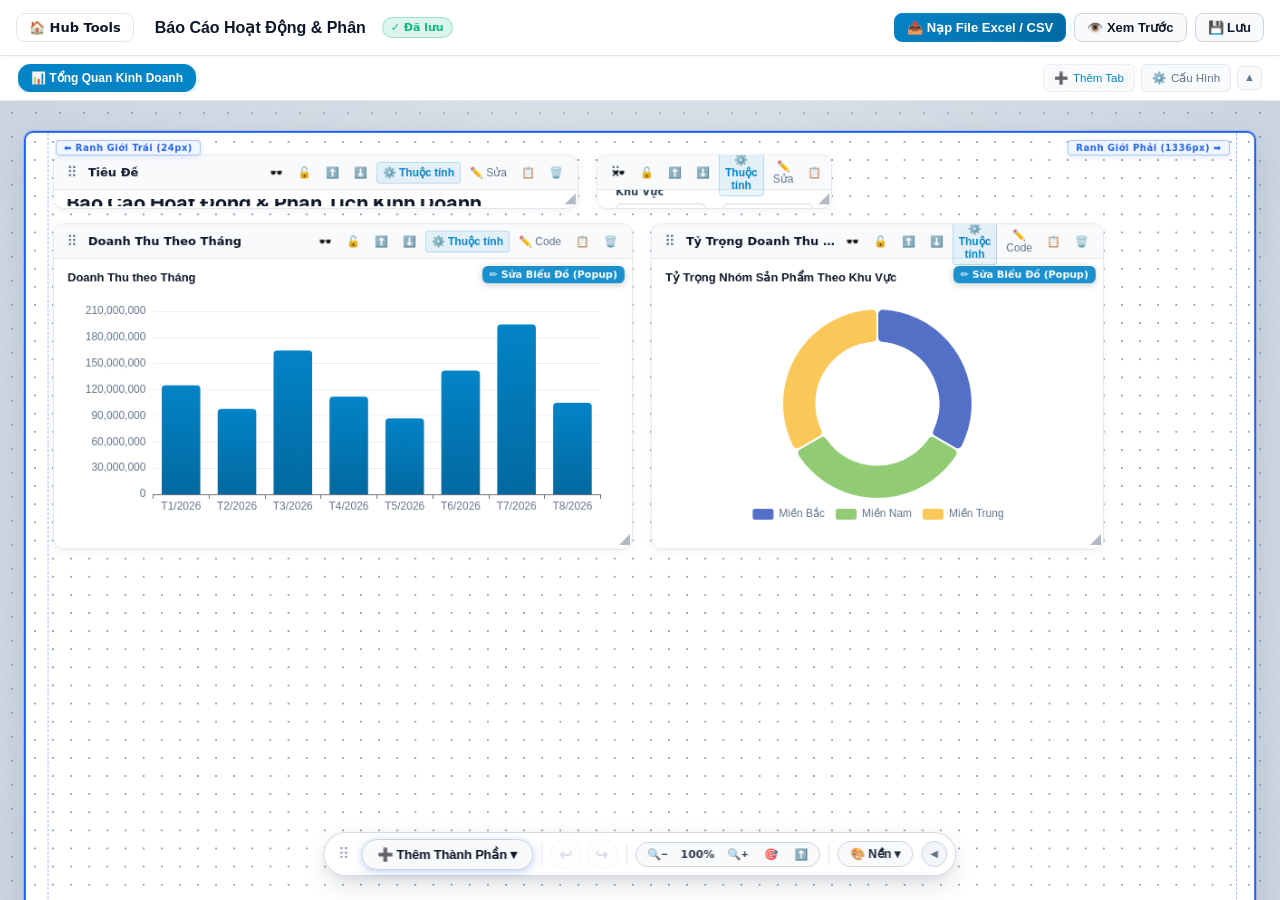
==== dashboard_builder.html @ 52e67fbf "first commit" ====
<!DOCTYPE html>
<html lang="vi" data-theme="light">

<head>
  <meta charset="UTF-8">
  <meta name="viewport" content="width=device-width, initial-scale=1.0">
  <title>Superset Dashboard & BI Studio (Apache ECharts JavaScript)</title>

  <!-- Always enforce Light Mode Permanently -->
  <script>
    document.documentElement.setAttribute('data-theme', 'light');
    window.addEventListener('DOMContentLoaded', () => {
      document.documentElement.setAttribute('data-theme', 'light');
    });
  </script>

  <!-- Google Fonts for Canva Text Typography -->
  <link rel="preconnect" href="https://fonts.googleapis.com">
  <link rel="preconnect" href="https://fonts.gstatic.com" crossorigin>
  <link href="https://fonts.googleapis.com/css2?family=Inter:wght@400;500;600;700;800&family=Montserrat:wght@400;500;600;700;800&family=Playfair+Display:ital,wght@0,600;0,700;1,400&family=Roboto:ital,wght@0,400;0,500;0,700;1,400&display=swap" rel="stylesheet">

  <!-- Theme Stylesheet & Custom Dashboard CSS -->
  <link rel="stylesheet" href="css/theme.css">
  <link rel="stylesheet" href="css/dashboard-builder.css">

  <!-- Core Data Storage (JSON format) -->
  <script src="data/storage.js"></script>
  <script src="js/json-storage.js"></script>

  <!-- Apache ECharts Library (Offline Local + CDN Fallback) -->
  <script src="js/echarts.min.js"></script>
  <script>
    if (typeof echarts === 'undefined') {
      document.write('<script src="https://cdn.jsdelivr.net/npm/echarts@5.5.0/dist/echarts.min.js"><\/script>');
    }
  </script>

  <!-- SheetJS Library for Excel / CSV Processing (Offline Local + CDN Fallback) -->
  <script src="js/xlsx.full.min.js"></script>
  <script>
    if (typeof XLSX === 'undefined') {
      document.write('<script src="https://cdnjs.cloudflare.com/ajax/libs/xlsx/0.18.5/xlsx.full.min.js"><\/script>');
    }
  </script>

  <!-- JSZip Library for Zip Packaging (Offline Local + CDN Fallback) -->
  <script src="js/jszip.min.js"></script>
  <script>
    if (typeof JSZip === 'undefined') {
      document.write('<script src="https://cdnjs.cloudflare.com/ajax/libs/jszip/3.10.1/jszip.min.js"><\/script>');
    }
  </script>
</head>

<body class="dashboard-app-body">

  <!-- ====================================================================
       1. TOP HEADER & TOOLBAR (STREAMLINED CORE CONTROLS)
       ==================================================================== -->
  <header class="db-header">
    <div class="db-header-left">
      <a href="index.html" class="db-btn-back" id="btnBackToHub" title="Quay lại Màn hình Quản lý Tools">
        🏠 Hub Tools
      </a>
      <div class="db-title-container">
        <input type="text" class="db-title-input" id="dashboardTitleInput" value="Báo Cáo Hoạt Động & Phân Tích Kinh Doanh" title="Click để chỉnh sửa tiêu đề Dashboard" />
        <span class="db-dirty-badge saved" id="dirtyBadge">✓ Đã lưu</span>
      </div>
    </div>

    <div class="db-header-right">

      <!-- 1. Đẩy File Excel Nguồn (Hỗ trợ nạp cùng lúc nhiều file .xlsx, .xls, .csv) -->
      <button class="db-btn-tool" id="btnUploadExcelFiles" style="background:linear-gradient(135deg, #0284c7 0%, #0369a1 100%);color:#fff;border-color:#0284c7;font-weight:700;display:inline-flex;align-items:center;gap:6px;" title="Tải một hoặc nhiều file Excel (.xlsx, .xls, .csv) lên làm nguồn dữ liệu cho các biểu đồ">
        📤 Nạp File Excel
      </button>
      <input type="file" id="excelHeaderFileInput" multiple accept=".xlsx,.xls,.csv" style="display:none;" />
      <input type="file" id="imageElementFileInput" accept="image/*" style="display:none;" />

      <!-- Chế độ Xem Trước (Preview Mode Toggle) -->
      <button class="db-btn-tool" id="btnTogglePreview" title="Chuyển đổi giữa chế độ Thiết Kế và Xem Trước">
        👁️ Xem Trước
      </button>

      <!-- 4. Nút Lưu Dashboard -->
      <button class="db-btn-tool save-btn" id="btnSaveDashboardPackage" title="Lưu Dashboard vào thư mục máy tính (Lần đầu chọn thư mục, từ lần 2 tự động lưu trực tiếp)">
        💾 Lưu
      </button>

      <!-- Hidden file inputs for import & folder picker -->
      <input type="file" id="importUnifiedInput" accept=".json,.html,.htm,.zip" style="display:none;" />
      <input type="file" id="folderPickerInput" webkitdirectory directory multiple style="display:none;" />
      <input type="file" id="importJsonInput" accept=".json" style="display:none;" />
    </div>
  </header>

  <!-- Nút Thoát Xem Trước Nổi (Chỉ hiện khi ở Chế độ Xem Trước) -->
  <button class="db-floating-exit-preview" id="btnFloatingExitPreview" title="Thoát chế độ Xem Trước (Quay lại Thiết Kế)">
    ✏️ Thoát Xem Trước
  </button>

  <!-- ====================================================================
       2 & 4. STUDIO WORKSPACE CONTAINER (TABS BAR + CANVAS)
       Hỗ trợ định vị thanh Tab ở 4 hướng: Top, Bottom, Left, Right
       ==================================================================== -->
  <div class="db-studio-container tabs-pos-top" id="dbStudioContainer">
    <!-- 2. DASHBOARD TABS BAR -->
    <section class="db-tabs-bar" id="dbTabsBar">
      <div class="db-tabs-sidebar-header" id="dbTabsSidebarHeader" style="display:none;">
        <span class="db-tabs-sidebar-title">📑 Trang Báo Cáo</span>
      </div>

      <div class="db-tabs-list" id="dbTabsList">
        <!-- Tabs rendered dynamically -->
      </div>

      <div class="db-tabs-actions" id="dbTabsActions">
        <button class="db-tab-add-btn" id="btnAddTab" title="Thêm Tab / Trang Dashboard mới">
          <span class="db-tab-btn-icon">➕</span>
          <span class="db-tab-btn-text">Thêm Tab</span>
        </button>
        <button class="db-tab-action-btn" id="btnConfigTabs" title="Cấu hình vị trí (4 hướng), thu gọn/mở rộng, kiểu dáng thanh Tab">
          <span class="db-tab-btn-icon">⚙️</span>
          <span class="db-tab-btn-text">Cấu Hình</span>
        </button>
        <button class="db-tab-action-btn db-tab-collapse-btn" id="btnCollapseTabsBar" title="Thu gọn hoặc Mở rộng thanh Tab">
          <span class="db-collapse-icon" id="dbCollapseIcon">▲</span>
        </button>
      </div>
    </section>

    <!-- 4. DASHBOARD CANVAS STUDIO -->
    <main class="db-canvas-wrapper" id="canvasWrapper">
      <div class="db-canvas-viewport" id="canvasViewport">
        <div class="db-canvas" id="dashboardCanvas">
          <!-- Dynamically rendered Charts, Frames, and Widgets -->
        </div>
        <div class="db-snapping-guides" id="snappingGuides"></div>

        <!-- Floating Canva-Style Text Toolbar for Selected Text / Heading Widgets -->
        <div class="db-canva-text-toolbar" id="canvaTextToolbar" style="display:none;" data-current-item-id="">
          <!-- Font Family Dropdown -->
          <div class="ctt-group">
            <select class="ctt-select" id="cttFontFamily" title="Font chữ">
              <option value="Inter, sans-serif">Inter</option>
              <option value="Roboto, sans-serif">Roboto</option>
              <option value="Montserrat, sans-serif">Montserrat</option>
              <option value="Arial, sans-serif">Arial</option>
              <option value="'Segoe UI', sans-serif">Segoe UI</option>
              <option value="'Times New Roman', serif">Times New Roman</option>
              <option value="Georgia, serif">Georgia</option>
              <option value="'Playfair Display', serif">Playfair Display</option>
              <option value="'Courier New', monospace">Courier New</option>
              <option value="Consolas, monospace">Consolas</option>
            </select>
          </div>

          <div class="ctt-divider"></div>

          <!-- Font Size Controls (- input +) -->
          <div class="ctt-group ctt-size-group">
            <button class="ctt-btn" id="cttSizeDown" title="Giảm cỡ chữ (Ctrl + Shift + ,)">−</button>
            <input type="number" class="ctt-input-number" id="cttFontSizeInput" value="20" min="8" max="140" title="Cỡ chữ (px)" />
            <button class="ctt-btn" id="cttSizeUp" title="Tăng cỡ chữ (Ctrl + Shift + .)">+</button>
          </div>

          <div class="ctt-divider"></div>

          <!-- Color Picker (Canva style A with color bar) -->
          <div class="ctt-group">
            <label class="ctt-btn ctt-color-picker-label" title="Màu chữ">
              <span style="font-weight:800;font-size:13px;line-height:1;">A</span>
              <span class="ctt-color-bar" id="cttColorIndicator" style="background:#0f172a;"></span>
              <input type="color" id="cttColorPicker" value="#0f172a" style="position:absolute;opacity:0;width:0;height:0;pointer-events:none;" />
            </label>
          </div>

          <div class="ctt-divider"></div>

          <!-- Bold, Italic, Underline (Ctrl + B, I, U) -->
          <div class="ctt-group">
            <button class="ctt-btn" id="cttBoldBtn" title="In đậm (Ctrl + B)"><strong>B</strong></button>
            <button class="ctt-btn" id="cttItalicBtn" title="In nghiêng (Ctrl + I)"><em>I</em></button>
            <button class="ctt-btn" id="cttUnderlineBtn" title="Gạch chân (Ctrl + U)"><u>U</u></button>
          </div>

          <div class="ctt-divider"></div>

          <!-- Text Alignment (Left, Center, Right, Justify) -->
          <div class="ctt-group">
            <button class="ctt-btn" id="cttAlignLeft" title="Căn trái" data-align="left">⯇</button>
            <button class="ctt-btn" id="cttAlignCenter" title="Căn giữa" data-align="center">☰</button>
            <button class="ctt-btn" id="cttAlignRight" title="Căn phải" data-align="right">⯈</button>
            <button class="ctt-btn" id="cttAlignJustify" title="Căn đều hai bên" data-align="justify">⯎</button>
          </div>

          <div class="ctt-divider"></div>

          <!-- Inline Edit Action -->
          <div class="ctt-group">
            <button class="ctt-btn ctt-edit-text-btn" id="cttEditTextBtn" title="Nhấp đúp hoặc bấm để sửa chữ trực tiếp trên Canvas">✏️ Sửa Chữ</button>
          </div>
        </div>
      </div>
    </main>
  </div>

  <!-- ====================================================================
       4.1 FIGMA-STYLE FLOATING CANVAS TOOLBAR
       Thanh điều khiển nổi di chuyển tự do & mở rộng / thu nhỏ kiểu Figma
       Gồm: Thêm thành phần, Undo, Redo, Zoom, Chọn nền
       ==================================================================== -->
  <aside class="figma-floating-toolbar" id="figmaFloatingToolbar" role="toolbar" aria-label="Figma Studio Toolbar">
    <!-- 1. Tay cầm kéo di chuyển tự do (Drag Grip) -->
    <div class="fft-drag-grip" id="fftDragGrip" title="Nhấn giữ và kéo để di chuyển thanh công cụ tự do trên màn hình">
      <span>⠿</span>
    </div>

    <!-- 2. Thành phần chính: Thêm Thành Phần (Luôn hiển thị kể cả khi thu nhỏ) -->
    <div class="fft-main-action">
      <div class="db-dropdown" id="dropdownAddElements">
        <button class="db-btn-tool primary fft-btn-add" id="btnAddElementTrigger" title="Thêm Biểu đồ, Hình khối, Văn bản, Ảnh, Nút bấm (Kiểu Canva / Figma)">
          ➕ Thêm Thành Phần ▾
        </button>
        <div class="db-dropdown-menu fft-compact-dropdown" id="menuAddElementsList">
          <!-- Nhóm 1: Biểu đồ & Dữ liệu -->
          <div class="db-menu-header">Biểu Đồ &amp; Dữ Liệu</div>
          <button class="db-dropdown-item" id="menuAddChartCanvas" title="Thêm khung biểu đồ ECharts tương tác">
            <span class="fft-item-icon">📊</span>
            <span class="fft-item-text">Biểu Đồ (ECharts)</span>
          </button>
          <button class="db-dropdown-item" id="menuAddFilter" title="Dropdown bộ lọc động theo cột Excel cho Dashboard">
            <span class="fft-item-icon">🔍</span>
            <span class="fft-item-text">Bộ Lọc (Filter)</span>
          </button>

          <!-- Nhóm 2: Văn bản & Tiêu đề -->
          <div class="db-menu-header">Văn Bản &amp; Tiêu Đề</div>
          <button class="db-dropdown-item" id="menuAddHeading" title="Văn bản tiêu đề phân vùng báo cáo">
            <span class="fft-item-icon">🔤</span>
            <span class="fft-item-text">Tiêu Đề (Heading)</span>
          </button>
          <button class="db-dropdown-item" id="menuAddText" title="Đoạn văn bản giải thích hoặc chú thích số liệu">
            <span class="fft-item-icon">📄</span>
            <span class="fft-item-text">Đoạn Văn Bản</span>
          </button>

          <!-- Nhóm 3: Hình khối Canva / Figma -->
          <div class="db-menu-header">Hình Khối</div>
          <button class="db-dropdown-item" id="menuAddShapeRect" title="Khối hình nền, đổi màu, bo góc, viền trang trí">
            <span class="fft-item-icon">⬜</span>
            <span class="fft-item-text">Hình Chữ Nhật (Card)</span>
          </button>
          <button class="db-dropdown-item" id="menuAddShapeCircle" title="Điểm nhấn huy hiệu tròn hoặc hình học">
            <span class="fft-item-icon">⚪</span>
            <span class="fft-item-text">Hình Tròn / Elip</span>
          </button>
          <button class="db-dropdown-item" id="menuAddShapeLine" title="Đường kẻ phân tách các vùng thông tin">
            <span class="fft-item-icon">➖</span>
            <span class="fft-item-text">Đường Kẻ (Divider)</span>
          </button>
          <button class="db-dropdown-item" id="menuAddFrame" title="Khung viền bao quanh nhóm các biểu đồ">
            <span class="fft-item-icon">🖼️</span>
            <span class="fft-item-text">Khung Nhóm (Frame)</span>
          </button>

          <!-- Nhóm 4: Phương tiện & Tương tác -->
          <div class="db-menu-header">Media &amp; Nút Bấm</div>
          <button class="db-dropdown-item" id="menuAddImage" title="Tải ảnh PNG, JPG, SVG, WebP vào Canvas">
            <span class="fft-item-icon">🌄</span>
            <span class="fft-item-text">Đẩy Ảnh Lên</span>
          </button>
          <button class="db-dropdown-item" id="menuAddButton" title="Nút bấm chuyển tab hoặc mở đường dẫn web">
            <span class="fft-item-icon">🔘</span>
            <span class="fft-item-text">Nút Bấm (Button)</span>
          </button>
        </div>
      </div>
    </div>

    <!-- 3. Nhóm Thu Nhỏ / Mở Rộng (Collapsible Group) -->
    <div class="fft-collapsible-group" id="fftCollapsibleGroup">
      <div class="fft-divider"></div>

      <!-- Undo / Redo icon buttons -->
      <div class="fft-btn-group">
        <button class="fft-icon-btn" id="btnUndo" disabled title="Hoàn tác thao tác (Ctrl + Z)">↩</button>
        <button class="fft-icon-btn" id="btnRedo" disabled title="Làm lại thao tác (Ctrl + Y)">↪</button>
      </div>

      <div class="fft-divider"></div>

      <!-- Canvas Zoom Controls (Zoom to / nhỏ / 100% / Về ranh giới trên) -->
      <div class="fft-zoom-group">
        <button class="fft-zoom-btn" id="btnZoomOut" title="Thu nhỏ (Ctrl + -)">🔍−</button>
        <span class="fft-zoom-badge" id="zoomLevelBadge">100%</span>
        <button class="fft-zoom-btn" id="btnZoomIn" title="Phóng to (Ctrl + +)">🔍+</button>
        <button class="fft-zoom-btn" id="btnZoomReset" title="Khôi phục 100% &amp; Căn Giữa">🎯</button>
        <button class="fft-zoom-btn" id="btnFocusTopBoundary" title="Đưa về Ranh Giới Trên (Mép Trên 0px)">⬆️</button>
      </div>

      <div class="fft-divider"></div>

      <!-- Đổi Kiểu Nền Canvas Dropdown -->
      <div class="db-dropdown" id="dropdownCanvasBg">
        <button class="db-btn-tool fft-btn-bg" id="btnCanvasBgTrigger" title="Đổi kiểu nền Dashboard (Trắng trơn, Chấm bi, Dọc kẻ, Lưới ô vuông)">
          🎨 Nền ▾
        </button>
        <div class="db-dropdown-menu fft-compact-dropdown" style="min-width:150px;max-width:170px;">
          <button class="db-dropdown-item" data-bg-type="white" title="Màu trắng phẳng tinh khôi">
            <span class="db-bg-preview-swatch swatch-white"></span>
            <span class="fft-item-text">Trắng Trơn</span>
          </button>
          <button class="db-dropdown-item" data-bg-type="dots" title="Họa tiết chấm bi hiện đại">
            <span class="db-bg-preview-swatch swatch-dots"></span>
            <span class="fft-item-text">Chấm Bi</span>
          </button>
          <button class="db-dropdown-item" data-bg-type="stripes" title="Đường kẻ sọc thẳng đứng">
            <span class="db-bg-preview-swatch swatch-stripes"></span>
            <span class="fft-item-text">Dọc Kẻ</span>
          </button>
          <button class="db-dropdown-item" data-bg-type="grid" title="Lưới caro kỹ thuật chuẩn">
            <span class="db-bg-preview-swatch swatch-grid"></span>
            <span class="fft-item-text">Lưới Ô Vuông</span>
          </button>
        </div>
      </div>
    </div>

    <!-- 4. Nút Thu nhỏ / Mở rộng (Collapse/Expand Toggle) -->
    <button class="fft-collapse-btn" id="fftCollapseToggle" title="Thu nhỏ / Mở rộng thanh công cụ">
      <span class="fft-collapse-icon">◀</span>
    </button>
  </aside>

  <!-- ====================================================================
       4.2 FIGMA-STYLE RIGHT PROPERTIES SIDEBAR
       Thanh cấu hình chi tiết bên phải màn hình cho Hình Chữ Nhật, Hình Vuông,
       Đường Kẻ, Hình Khối, Khung Phân Vùng và các thành phần trang trí
       ==================================================================== -->
  <aside class="figma-properties-sidebar" id="figmaPropertiesSidebar" style="display:none;" aria-label="Properties Inspector">
    <!-- Header -->
    <div class="fps-header">
      <div class="fps-header-left">
        <span class="fps-type-icon" id="fpsTypeIcon">🎨</span>
        <div>
          <div class="fps-title" id="fpsTitle">Thuộc Tính Thành Phần</div>
          <div class="fps-subtitle" id="fpsSubtitle">Chưa chọn thành phần nào</div>
        </div>
      </div>
      <div class="fps-header-actions">
        <button class="fps-btn-icon" id="fpsBtnClose" title="Đóng bảng thuộc tính thành phần">✕</button>
      </div>
    </div>

    <!-- Body Scrollable Content -->
    <div class="fps-body" id="fpsBody">
      <!-- ITEM / DECORATION PROPERTIES VIEW -->
      <div class="fps-view-pane" id="fpsItemPropertiesView" style="display:flex;flex-direction:column;gap:16px;">
        <!-- 0. TÊN / TIÊU ĐỀ THÀNH PHẦN -->
        <div class="fps-section" id="fpsSectionGeneral">
          <div class="fps-section-title">
            <span>🏷️ Tên &amp; Tiêu Đề</span>
          </div>
          <div class="fps-field">
            <input type="text" class="fps-input" id="fpsPropName" placeholder="Tên thành phần..." />
          </div>
          <div style="margin-top:6px;">
            <label class="fps-toggle-row" style="cursor:pointer;">
              <span class="fps-toggle-text" style="font-size:11.5px;">Ẩn thanh tiêu đề trên thẻ card</span>
              <label class="fps-checkbox-toggle">
                <input type="checkbox" id="fpsHideHeaderToggle" />
                <span class="fps-toggle-switch"></span>
              </label>
            </label>
          </div>
        </div>

        <!-- 1. KÍCH THƯỚC & VỊ TRÍ (LAYOUT / DIMENSIONS) -->
        <div class="fps-section">
          <div class="fps-section-title">
            <span>📐 Kích Thước &amp; Vị Trí</span>
          </div>
          <div class="fps-grid-2">
            <div class="fps-input-group">
              <span class="fps-input-prefix">X</span>
              <input type="number" class="fps-input" id="fpsPropX" />
            </div>
            <div class="fps-input-group">
              <span class="fps-input-prefix">Y</span>
              <input type="number" class="fps-input" id="fpsPropY" />
            </div>
            <div class="fps-input-group">
              <span class="fps-input-prefix">W</span>
              <input type="number" class="fps-input" id="fpsPropW" min="5" />
            </div>
            <div class="fps-input-group">
              <span class="fps-input-prefix">H</span>
              <input type="number" class="fps-input" id="fpsPropH" min="1" />
            </div>
          </div>

          <!-- Tỷ lệ nhanh & Căn lề -->
          <div class="fps-row-actions" style="margin-top:8px;">
            <div class="fps-btn-group">
              <button type="button" class="fps-mini-btn" id="fpsBtnPresetSquare" title="Đặt tỷ lệ vuông 1:1">1:1</button>
              <button type="button" class="fps-mini-btn" id="fpsBtnPreset169" title="Đặt tỷ lệ 16:9">16:9</button>
              <button type="button" class="fps-mini-btn" id="fpsBtnPreset43" title="Đặt tỷ lệ 4:3">4:3</button>
            </div>
            <div class="fps-btn-group">
              <button type="button" class="fps-mini-btn" id="fpsBtnZUp" title="Đưa lên trên 1 lớp (Bring Forward)">🔼</button>
              <button type="button" class="fps-mini-btn" id="fpsBtnZDown" title="Đưa xuống dưới 1 lớp (Send Backward)">🔽</button>
              <button type="button" class="fps-mini-btn" id="fpsBtnToggleLock" title="Khóa / Mở khóa vị trí">🔓</button>
            </div>
          </div>
        </div>

        <!-- ==========================================================
             CÁC SECTION CHUYÊN BIỆT THEO LOẠI THÀNH PHẦN (CHART, KPI, FILTER...)
             ========================================================== -->

        <!-- A. CẤU HÌNH BIỂU ĐỒ (CHART) -->
        <div class="fps-section" id="fpsSectionChart" style="display:none;">
          <div class="fps-section-title">
            <span>📊 Cấu Hình Biểu Đồ ECharts</span>
          </div>
          <div class="fps-field">
            <label class="fps-sub-label">Nguồn dữ liệu (File &amp; Sheet):</label>
            <select class="fps-select" id="fpsChartSourceSelect"></select>
          </div>
          <div class="fps-field" style="margin-top:8px;">
            <label class="fps-sub-label">Mẫu biểu đồ nhanh:</label>
            <div class="fps-btn-group" style="display:grid;grid-template-columns:1fr 1fr;gap:5px;margin-top:4px;">
              <button type="button" class="fps-mini-btn" data-chart-preset="bar" title="Biểu đồ Cột">📊 Cột (Bar)</button>
              <button type="button" class="fps-mini-btn" data-chart-preset="line" title="Biểu đồ Đường">📈 Đường (Line)</button>
              <button type="button" class="fps-mini-btn" data-chart-preset="pie" title="Biểu đồ Tròn">🥧 Tròn (Pie)</button>
              <button type="button" class="fps-mini-btn" data-chart-preset="area" title="Biểu đồ Miền">🌊 Miền (Area)</button>
              <button type="button" class="fps-mini-btn" data-chart-preset="gauge" title="Đồng Hồ Đo">⏱️ Gauge</button>
              <button type="button" class="fps-mini-btn" data-chart-preset="radar" title="Mạng Nhện">🕸️ Radar</button>
              <button type="button" class="fps-mini-btn" data-chart-preset="funnel" title="Phễu Chuyển Đổi">🔻 Phễu</button>
              <button type="button" class="fps-mini-btn" data-chart-preset="scatter" title="Tán Xạ">✨ Tán Xạ</button>
            </div>
          </div>
          <div style="margin-top:12px;">
            <button type="button" class="fps-action-btn" id="fpsBtnOpenChartStudio" style="background:linear-gradient(135deg, #0284c7 0%, #0369a1 100%);color:#fff;font-weight:700;display:flex;align-items:center;justify-content:center;gap:6px;padding:9px;">
              🛠️ Mở Code Studio (Sửa Code JS &amp; Data)
            </button>
          </div>
        </div>

        <!-- B. CẤU HÌNH THẺ KPI -->
        <div class="fps-section" id="fpsSectionKpi" style="display:none;">
          <div class="fps-section-title">
            <span>📈 Cấu Hình Thẻ Chỉ Số KPI</span>
          </div>
          <div class="fps-field">
            <label class="fps-sub-label">Cột tính toán số liệu:</label>
            <select class="fps-select" id="fpsKpiMetricSelect"></select>
          </div>
          <div class="fps-field" style="margin-top:8px;">
            <label class="fps-sub-label">Phép toán tổng hợp:</label>
            <select class="fps-select" id="fpsKpiAggregation">
              <option value="sum">Tổng cộng (SUM)</option>
              <option value="avg">Trung bình (AVERAGE)</option>
              <option value="count">Đếm số dòng (COUNT)</option>
              <option value="max">Giá trị lớn nhất (MAX)</option>
              <option value="min">Giá trị nhỏ nhất (MIN)</option>
            </select>
          </div>
          <div class="fps-grid-2" style="margin-top:8px;">
            <div class="fps-field">
              <label class="fps-sub-label">Tiền tố (Prefix):</label>
              <input type="text" class="fps-input" id="fpsKpiPrefix" placeholder="vd: ₫, $" />
            </div>
            <div class="fps-field">
              <label class="fps-sub-label">Hậu tố (Suffix):</label>
              <input type="text" class="fps-input" id="fpsKpiSuffix" placeholder="vd: %, đơn" />
            </div>
          </div>
          <div class="fps-grid-2" style="margin-top:8px;">
            <div class="fps-field">
              <label class="fps-sub-label">Cỡ số KPI:</label>
              <input type="text" class="fps-input" id="fpsKpiFontSize" placeholder="28px" />
            </div>
            <div class="fps-field">
              <label class="fps-sub-label">Màu số KPI:</label>
              <div class="fps-color-row">
                <label class="fps-color-picker-label">
                  <input type="color" id="fpsKpiColorPicker" value="#0f172a" />
                  <span class="fps-color-swatch" id="fpsKpiColorSwatch" style="background:#0f172a;"></span>
                </label>
                <input type="text" class="fps-input fps-hex-input" id="fpsKpiColorHex" value="#0F172A" />
              </div>
            </div>
          </div>
        </div>

        <!-- C. CẤU HÌNH BỘ LỌC (FILTER) -->
        <div class="fps-section" id="fpsSectionFilter" style="display:none;">
          <div class="fps-section-title" style="display:flex;align-items:center;justify-content:space-between;">
            <span style="display:flex;align-items:center;gap:6px;">
              <span style="font-size:14px;">🔍</span>
              <span>Bộ Lọc Dữ Liệu</span>
            </span>
            <span style="font-size:10px;padding:2px 6px;background:rgba(2,132,199,0.1);color:#0284c7;border-radius:4px;font-weight:700;">Interactive</span>
          </div>

          <div class="fps-field">
            <label class="fps-sub-label">Cột dữ liệu lọc:</label>
            <div style="position:relative;">
              <select class="fps-select" id="fpsFilterColumnSelect" style="padding-left:28px;"></select>
              <span style="position:absolute;left:8px;top:50%;transform:translateY(-50%);font-size:12px;pointer-events:none;">📊</span>
            </div>
          </div>

          <div class="fps-field">
            <label class="fps-sub-label">Kiểu hiển thị bộ lọc:</label>
            <select class="fps-select" id="fpsFilterTypeSelect">
              <option value="date">📅 Khoảng Ngày (Date Range Picker)</option>
              <option value="multiselect">☑️ Chọn Nhiều Mục (Multi-Select Checkbox)</option>
              <option value="select">📋 Danh Sách Chọn 1 (Single Dropdown)</option>
              <option value="range">↔️ Khoảng Số (Min ➔ Max Range)</option>
              <option value="comparison">🔢 So Sánh 1 Mốc (&gt;, &ge;, &lt;, &le;, =, ≠)</option>
              <option value="text">🔤 Tìm Kiếm Chữ (Text Keyword Search)</option>
            </select>
          </div>

          <div class="fps-field" id="fpsFilterOpField">
            <label class="fps-sub-label">Toán tử so sánh:</label>
            <select class="fps-select" id="fpsFilterOpSelect"></select>
          </div>

          <div class="fps-field">
            <label class="fps-sub-label">Bộ Lọc Cha (Liên Kết Cascading):</label>
            <select class="fps-select" id="fpsFilterParentSelect">
              <option value="">-- Không có (Bộ lọc độc lập) --</option>
            </select>
          </div>

          <div class="fps-field" style="margin-top:12px;">
            <button class="fps-filter-btn-hero" id="fpsBtnOpenFilterModal" title="Mở Studio cấu hình trực quan với live preview và bộ 6 kiểu lọc tiêu chuẩn">
              <span>⚙️ Mở Filter Studio Đầy Đủ</span>
              <span style="font-size:11px;opacity:0.8;">➔</span>
            </button>
          </div>
        </div>

        <!-- D. CẤU HÌNH VĂN BẢN & TIÊU ĐỀ (TEXT / HEADING) -->
        <div class="fps-section" id="fpsSectionText" style="display:none;">
          <div class="fps-section-title">
            <span>🔤 Nội Dung &amp; Font Chữ</span>
          </div>
          <div class="fps-field">
            <label class="fps-sub-label">Nội dung chữ:</label>
            <textarea class="fps-input" id="fpsTextContent" rows="3" style="resize:vertical;font-size:12.5px;"></textarea>
          </div>
          <div class="fps-grid-2" style="margin-top:8px;">
            <div class="fps-field">
              <label class="fps-sub-label">Cỡ chữ (Font Size):</label>
              <input type="text" class="fps-input" id="fpsTextFontSize" placeholder="20px" />
            </div>
            <div class="fps-field">
              <label class="fps-sub-label">Độ đậm nét:</label>
              <select class="fps-select" id="fpsTextFontWeight">
                <option value="normal">Bình thường (400)</option>
                <option value="600">Đậm vừa (600)</option>
                <option value="700">Đậm (700)</option>
                <option value="800">Rất đậm (800)</option>
              </select>
            </div>
          </div>
          <div class="fps-grid-2" style="margin-top:8px;">
            <div class="fps-field">
              <label class="fps-sub-label">Màu chữ:</label>
              <div class="fps-color-row">
                <label class="fps-color-picker-label">
                  <input type="color" id="fpsTextColorPicker" value="#0f172a" />
                  <span class="fps-color-swatch" id="fpsTextColorSwatch" style="background:#0f172a;"></span>
                </label>
                <input type="text" class="fps-input fps-hex-input" id="fpsTextColorHex" value="#0F172A" />
              </div>
            </div>
            <div class="fps-field">
              <label class="fps-sub-label">Căn lề chữ:</label>
              <select class="fps-select" id="fpsTextAlign">
                <option value="left">Căn Trái</option>
                <option value="center">Căn Giữa</option>
                <option value="right">Căn Phải</option>
              </select>
            </div>
          </div>
        </div>

        <!-- E. CẤU HÌNH NÚT BẤM (BUTTON) -->
        <div class="fps-section" id="fpsSectionButton" style="display:none;">
          <div class="fps-section-title">
            <span>🔘 Cấu Hình Nút Bấm</span>
          </div>
          <div class="fps-field">
            <label class="fps-sub-label">Nhãn nút:</label>
            <input type="text" class="fps-input" id="fpsButtonLabel" />
          </div>
          <div class="fps-grid-2" style="margin-top:8px;">
            <div class="fps-field">
              <label class="fps-sub-label">Màu nền nút:</label>
              <div class="fps-color-row">
                <label class="fps-color-picker-label">
                  <input type="color" id="fpsButtonBgPicker" value="#004ea8" />
                  <span class="fps-color-swatch" id="fpsButtonBgSwatch" style="background:#004ea8;"></span>
                </label>
                <input type="text" class="fps-input fps-hex-input" id="fpsButtonBgHex" value="#004EA8" />
              </div>
            </div>
            <div class="fps-field">
              <label class="fps-sub-label">Màu chữ nút:</label>
              <div class="fps-color-row">
                <label class="fps-color-picker-label">
                  <input type="color" id="fpsButtonColorPicker" value="#ffffff" />
                  <span class="fps-color-swatch" id="fpsButtonColorSwatch" style="background:#ffffff;"></span>
                </label>
                <input type="text" class="fps-input fps-hex-input" id="fpsButtonColorHex" value="#FFFFFF" />
              </div>
            </div>
          </div>
          <div class="fps-field" style="margin-top:8px;">
            <label class="fps-sub-label">Bo góc nút (px):</label>
            <input type="number" class="fps-input" id="fpsButtonRadius" min="0" max="40" value="8" />
          </div>
        </div>

        <!-- F. CẤU HÌNH HÌNH ẢNH (IMAGE) -->
        <div class="fps-section" id="fpsSectionImage" style="display:none;">
          <div class="fps-section-title">
            <span>🖼️ Cấu Hình Hình Ảnh</span>
          </div>
          <div class="fps-field">
            <label class="fps-sub-label">Đường dẫn ảnh (URL / Base64):</label>
            <input type="text" class="fps-input" id="fpsImageUrl" placeholder="https://..." />
          </div>
          <div style="margin-top:8px;">
            <button type="button" class="fps-action-btn" id="fpsBtnUploadImage" style="background:#f1f5f9;color:var(--db-text-main);border:1px solid var(--db-card-border);display:flex;align-items:center;justify-content:center;gap:6px;">
              📁 Tải Ảnh Từ Máy Tính
            </button>
          </div>
          <div class="fps-grid-2" style="margin-top:8px;">
            <div class="fps-field">
              <label class="fps-sub-label">Hiển thị (Fit):</label>
              <select class="fps-select" id="fpsImageFit">
                <option value="contain">Vừa vặn (Contain)</option>
                <option value="cover">Bao phủ (Cover)</option>
                <option value="fill">Kéo giãn (Fill)</option>
              </select>
            </div>
            <div class="fps-field">
              <label class="fps-sub-label">Bo góc (px):</label>
              <input type="number" class="fps-input" id="fpsImageRadius" min="0" max="60" value="6" />
            </div>
          </div>
        </div>

        <!-- 2. MÀU NỀN & ĐỘ TRONG SUỐT (FILL & OPACITY) -->
        <div class="fps-section" id="fpsSectionFill">
          <div class="fps-section-title">
            <span>🎨 Màu Nền (Fill)</span>
            <select class="fps-mini-select" id="fpsFillType">
              <option value="solid">Màu Đơn</option>
              <option value="transparent">Trong Suốt</option>
              <option value="gradient">Gradient Nhẹ</option>
            </select>
          </div>

          <div class="fps-color-row" id="fpsFillColorRow">
            <label class="fps-color-picker-label">
              <input type="color" id="fpsFillColorPicker" value="#ffffff" />
              <span class="fps-color-swatch" id="fpsFillColorSwatch" style="background:#ffffff;"></span>
            </label>
            <input type="text" class="fps-input fps-hex-input" id="fpsFillColorHex" value="#FFFFFF" />
          </div>

          <!-- Preset Palettes -->
          <div class="fps-palette-row">
            <span class="fps-palette-dot" data-fill="#ffffff" style="background:#ffffff;border:1px solid #cbd5e1;" title="Trắng"></span>
            <span class="fps-palette-dot" data-fill="#f8fafc" style="background:#f8fafc;border:1px solid #cbd5e1;" title="Xám nhạt Slate"></span>
            <span class="fps-palette-dot" data-fill="#0f172a" style="background:#0f172a;" title="Đen Slate"></span>
            <span class="fps-palette-dot" data-fill="#0284c7" style="background:#0284c7;" title="Xanh Dương"></span>
            <span class="fps-palette-dot" data-fill="#38bdf8" style="background:#38bdf8;" title="Xanh Trời"></span>
            <span class="fps-palette-dot" data-fill="#10b981" style="background:#10b981;" title="Xanh Lá"></span>
            <span class="fps-palette-dot" data-fill="#f59e0b" style="background:#f59e0b;" title="Vàng Hổ Phách"></span>
            <span class="fps-palette-dot" data-fill="#ef4444" style="background:#ef4444;" title="Đỏ"></span>
            <span class="fps-palette-dot" data-fill="#8b5cf6" style="background:#8b5cf6;" title="Tím"></span>
          </div>

          <!-- Opacity Slider -->
          <div class="fps-slider-row" style="margin-top:10px;">
            <div class="fps-slider-label">
              <span>Độ Mờ (Opacity):</span>
              <span id="fpsOpacityVal">100%</span>
            </div>
            <input type="range" class="fps-range" id="fpsPropOpacity" min="5" max="100" value="100" />
          </div>
        </div>

        <!-- 3. ĐƯỜNG VIỀN & NÉT (STROKE / BORDER) -->
        <div class="fps-section" id="fpsSectionStroke">
          <div class="fps-section-title">
            <span>✏️ Viền (Stroke / Border)</span>
          </div>

          <div class="fps-color-row">
            <label class="fps-color-picker-label">
              <input type="color" id="fpsStrokeColorPicker" value="#cbd5e1" />
              <span class="fps-color-swatch" id="fpsStrokeColorSwatch" style="background:#cbd5e1;"></span>
            </label>
            <input type="text" class="fps-input fps-hex-input" id="fpsStrokeColorHex" value="#CBD5E1" />
          </div>

          <div class="fps-grid-2" style="margin-top:8px;">
            <div class="fps-field">
              <label class="fps-sub-label">Độ dày viền:</label>
              <div class="fps-input-group">
                <input type="number" class="fps-input" id="fpsStrokeWidth" min="0" max="24" value="1" />
                <span class="fps-input-suffix">px</span>
              </div>
            </div>
            <div class="fps-field">
              <label class="fps-sub-label">Kiểu nét viền:</label>
              <select class="fps-select" id="fpsStrokeStyle">
                <option value="solid">── Nét Liền</option>
                <option value="dashed">╌╌ Nét Đứt</option>
                <option value="dotted">·· Chấm Bi</option>
                <option value="none">Không Viền</option>
              </select>
            </div>
          </div>
        </div>

        <!-- 4. BO GÓC (CORNER RADIUS) - Cho Rectangle, Square, Frame -->
        <div class="fps-section" id="fpsSectionRadius">
          <div class="fps-section-title">
            <span>🔲 Bo Góc (Corner Radius)</span>
            <button type="button" class="fps-mini-btn" id="fpsBtnToggleIndividualRadius" title="Bo góc riêng từng góc">4 Góc ⤢</button>
          </div>

          <div id="fpsSingleRadiusRow">
            <div class="fps-slider-row">
              <div class="fps-slider-label">
                <span>Bán kính bo góc:</span>
                <span id="fpsRadiusVal">8px</span>
              </div>
              <input type="range" class="fps-range" id="fpsPropRadius" min="0" max="100" value="8" />
            </div>
          </div>

          <!-- 4 Góc riêng biệt -->
          <div id="fpsIndividualRadiusRow" style="display:none;margin-top:8px;">
            <div class="fps-grid-4">
              <div class="fps-input-group" title="Góc Trên - Trái">
                <span class="fps-input-prefix">⌜</span>
                <input type="number" class="fps-input" id="fpsRadiusTL" min="0" max="100" value="8" />
              </div>
              <div class="fps-input-group" title="Góc Trên - Phải">
                <span class="fps-input-prefix">⌝</span>
                <input type="number" class="fps-input" id="fpsRadiusTR" min="0" max="100" value="8" />
              </div>
              <div class="fps-input-group" title="Góc Dưới - Phải">
                <span class="fps-input-prefix">⌟</span>
                <input type="number" class="fps-input" id="fpsRadiusBR" min="0" max="100" value="8" />
              </div>
              <div class="fps-input-group" title="Góc Dưới - Trái">
                <span class="fps-input-prefix">⌞</span>
                <input type="number" class="fps-input" id="fpsRadiusBL" min="0" max="100" value="8" />
              </div>
            </div>
          </div>
        </div>

        <!-- 5. TÙY BIẾN ĐƯỜNG KẺ (LINE / DIVIDER SPECIAL) - Chỉ hiện khi là Đường kẻ -->
        <div class="fps-section" id="fpsSectionLine" style="display:none;">
          <div class="fps-section-title">
            <span>➖ Cấu Hình Đường Kẻ (Line)</span>
          </div>

          <div class="fps-grid-2">
            <div class="fps-field">
              <label class="fps-sub-label">Độ dày nét:</label>
              <div class="fps-input-group">
                <input type="number" class="fps-input" id="fpsLineThickness" min="1" max="24" value="2" />
                <span class="fps-input-suffix">px</span>
              </div>
            </div>
            <div class="fps-field">
              <label class="fps-sub-label">Đầu đường kẻ (Cap):</label>
              <select class="fps-select" id="fpsLineCap">
                <option value="round">Bo tròn</option>
                <option value="square">Vuông vắn</option>
              </select>
            </div>
          </div>

          <div class="fps-field" style="margin-top:8px;">
            <label class="fps-sub-label">Hướng đường kẻ:</label>
            <div class="fps-segmented-btn">
              <button type="button" class="active" id="fpsLineOrientH">Ngang (Horizontal)</button>
              <button type="button" id="fpsLineOrientV">Dọc (Vertical)</button>
            </div>
          </div>
        </div>

        <!-- 6. HIỆU ỨNG ĐỔ BÓNG (DROP SHADOW / EFFECTS) -->
        <div class="fps-section" id="fpsSectionShadow">
          <div class="fps-section-title">
            <span>✨ Hiệu Ứng Đổ Bóng (Shadow)</span>
            <label class="fps-checkbox-toggle">
              <input type="checkbox" id="fpsShadowToggle" />
              <span class="fps-toggle-switch"></span>
            </label>
          </div>

          <div id="fpsShadowDetails" style="display:none;margin-top:8px;">
            <div class="fps-btn-group" style="margin-bottom:8px;">
              <button type="button" class="fps-mini-btn" data-shadow-preset="soft">Nhẹ</button>
              <button type="button" class="fps-mini-btn" data-shadow-preset="medium">Vừa</button>
              <button type="button" class="fps-mini-btn" data-shadow-preset="float">Nổi Cao</button>
              <button type="button" class="fps-mini-btn" data-shadow-preset="glow">Phát Sáng</button>
            </div>

            <div class="fps-grid-2">
              <div class="fps-input-group">
                <span class="fps-input-prefix">Blur</span>
                <input type="number" class="fps-input" id="fpsShadowBlur" min="0" max="60" value="12" />
              </div>
              <div class="fps-input-group">
                <span class="fps-input-prefix">Spread</span>
                <input type="number" class="fps-input" id="fpsShadowSpread" min="-20" max="40" value="0" />
              </div>
            </div>
          </div>
        </div>

        <!-- 7. THÔNG TIN & THAO TÁC (PROPERTIES & ACTIONS) -->
        <div class="fps-section">
          <div class="fps-section-title">
            <span>⚙️ Thông Tin &amp; Thao Tác</span>
          </div>
          <div class="fps-field">
            <label class="fps-sub-label">Tên hiển thị:</label>
            <input type="text" class="fps-input" id="fpsPropName2" placeholder="Tên thành phần..." />
          </div>

          <div style="display:flex;gap:8px;margin-top:12px;">
            <button type="button" class="fps-action-btn" id="fpsBtnDuplicate">📋 Nhân Bản</button>
            <button type="button" class="fps-action-btn is-danger" id="fpsBtnDelete">🗑️ Xóa</button>
          </div>
        </div>
      </div>
    </div>
  </aside>

  <!-- ====================================================================
       4.3 TAB CONFIGURATION SIDEBAR (DEDICATED SEPARATE SIDEBAR)
       Bảng cấu hình độc lập bên phải dành riêng cho Thanh Tab và Quản lý Danh Sách Tab
       Tách biệt hoàn toàn với Bảng thuộc tính thành phần
       ==================================================================== -->
  <aside class="figma-properties-sidebar tab-config-sidebar" id="tabConfigSidebar" style="display:none;" aria-label="Tab Configuration Inspector">
    <!-- Header -->
    <div class="fps-header">
      <div class="fps-header-left">
        <span class="fps-type-icon" id="tabSidebarTypeIcon">📑</span>
        <div>
          <div class="fps-title" id="tabSidebarTitle">Cấu Hình Thanh Tab</div>
          <div class="fps-subtitle" id="tabSidebarSubtitle">Vị trí 4 hướng &amp; Quản lý Tab</div>
        </div>
      </div>
      <div class="fps-header-actions">
        <button class="fps-btn-icon" id="tabSidebarBtnClose" title="Đóng bảng cấu hình thanh tab">✕</button>
      </div>
    </div>

    <!-- Body Scrollable Content -->
    <div class="fps-body" id="tabConfigSidebarBody">
      <div class="fps-view-pane" id="fpsTabPropertiesView" style="display:flex;flex-direction:column;gap:16px;">
        <!-- 1. VỊ TRÍ THANH TAB (4 HƯỚNG) -->
        <div class="fps-section">
          <div class="fps-section-title">
            <span>🧭 Vị Trí Thanh Tab</span>
            <span class="fps-badge-sub" id="fpsCurrentPosBadge">Trên Cùng</span>
          </div>
          <div class="fps-pos-grid" id="fpsTabPosGrid">
            <div class="fps-pos-card active" data-pos="top" title="Nằm ngang ở trên cùng Canvas">
              <span class="fps-pos-icon">⬆️</span>
              <span class="fps-pos-title">Trên Cùng</span>
              <span class="fps-pos-sub">Ngang Canvas</span>
            </div>
            <div class="fps-pos-card" data-pos="bottom" title="Nằm ngang ở dưới cùng Canvas">
              <span class="fps-pos-icon">⬇️</span>
              <span class="fps-pos-title">Dưới Cùng</span>
              <span class="fps-pos-sub">Đáy Trang</span>
            </div>
            <div class="fps-pos-card" data-pos="left" title="Sidebar dọc cạnh trái màn hình">
              <span class="fps-pos-icon">⬅️</span>
              <span class="fps-pos-title">Cạnh Trái</span>
              <span class="fps-pos-sub">Sidebar Dọc</span>
            </div>
            <div class="fps-pos-card" data-pos="right" title="Sidebar dọc cạnh phải màn hình">
              <span class="fps-pos-icon">➡️</span>
              <span class="fps-pos-title">Cạnh Phải</span>
              <span class="fps-pos-sub">Sidebar Dọc</span>
            </div>
          </div>
        </div>

        <!-- 2. TRẠNG THÁI & CHIỀU RỘNG (COLLAPSE & WIDTH) -->
        <div class="fps-section">
          <div class="fps-section-title">
            <span>📐 Trạng Thái &amp; Kích Thước</span>
          </div>
          
          <div class="fps-field">
            <label class="fps-sub-label">Trạng thái thanh Tab:</label>
            <div class="fps-segmented-btn" id="fpsTabCollapseSegment">
              <button type="button" class="active" data-state="expanded">📖 Mở Rộng</button>
              <button type="button" data-state="collapsed">📑 Thu Gọn</button>
            </div>
          </div>

          <!-- Chiều rộng khi ở Sidebar Dọc (Trái / Phải) -->
          <div class="fps-slider-row" id="fpsTabVerticalWidthRow" style="display:none;margin-top:8px;">
            <div class="fps-slider-label">
              <span>Độ rộng Sidebar dọc:</span>
              <span id="fpsTabWidthVal">230px</span>
            </div>
            <input type="range" class="fps-range" id="fpsTabVerticalWidth" min="180" max="360" value="230" step="5" />
          </div>
        </div>

        <!-- 3. KIỂU DÁNG & KÍCH CỠ TAB (STYLE & SIZE) -->
        <div class="fps-section">
          <div class="fps-section-title">
            <span>🎨 Kiểu Dáng &amp; Kích Thước</span>
          </div>

          <div class="fps-grid-2">
            <div class="fps-field">
              <label class="fps-sub-label">Kiểu hiển thị:</label>
              <select class="fps-select" id="fpsTabStyleSelect">
                <option value="pills">💊 Viên Thuốc</option>
                <option value="cards">🗂️ Thẻ Viền Hộp</option>
                <option value="underline">➖ Gạch Chân</option>
              </select>
            </div>
            <div class="fps-field">
              <label class="fps-sub-label">Độ cao / Font:</label>
              <select class="fps-select" id="fpsTabSizeSelect">
                <option value="compact">Nhỏ (32px)</option>
                <option value="normal" selected>Vừa (40px)</option>
                <option value="comfortable">Lớn (48px)</option>
              </select>
            </div>
          </div>
        </div>

        <!-- 4. MÀU SẮC ĐIỂM NHẤN (ACCENT COLOR) -->
        <div class="fps-section">
          <div class="fps-section-title">
            <span>✨ Màu Chủ Đạo (Accent Color)</span>
          </div>

          <div class="fps-color-row">
            <label class="fps-color-picker-label">
              <input type="color" id="fpsTabAccentColorPicker" value="#0284c7" />
              <span class="fps-color-swatch" id="fpsTabAccentColorSwatch" style="background:#0284c7;"></span>
            </label>
            <input type="text" class="fps-input fps-hex-input" id="fpsTabAccentColorHex" value="#0284C7" />
          </div>

          <!-- Preset Palette Dots -->
          <div class="fps-palette-row" id="fpsTabPaletteRow">
            <span class="fps-palette-dot active" data-color="#0284c7" style="background:#0284c7;" title="Xanh Dương Hiện Đại"></span>
            <span class="fps-palette-dot" data-color="#2563eb" style="background:#2563eb;" title="Xanh Royal"></span>
            <span class="fps-palette-dot" data-color="#7c3aed" style="background:#7c3aed;" title="Tím Gradient"></span>
            <span class="fps-palette-dot" data-color="#059669" style="background:#059669;" title="Xanh Ngọc Emerald"></span>
            <span class="fps-palette-dot" data-color="#ea580c" style="background:#ea580c;" title="Cam Năng Động"></span>
            <span class="fps-palette-dot" data-color="#e11d48" style="background:#e11d48;" title="Đỏ Hoa Hồng"></span>
            <span class="fps-palette-dot" data-color="#0f172a" style="background:#0f172a;" title="Slate Xám Đen"></span>
          </div>
        </div>

        <!-- 5. TÙY CHỌN HIỂN THỊ (DISPLAY OPTIONS) -->
        <div class="fps-section">
          <div class="fps-section-title">
            <span>👁️ Tùy Chọn Hiển Thị</span>
          </div>

          <div style="display:flex;flex-direction:column;gap:8px;">
            <label class="fps-toggle-row">
              <span class="fps-toggle-text">Hiển thị số thứ tự trang (#1, #2...)</span>
              <label class="fps-checkbox-toggle">
                <input type="checkbox" id="fpsTabShowIndexToggle" />
                <span class="fps-toggle-switch"></span>
              </label>
            </label>

            <label class="fps-toggle-row">
              <span class="fps-toggle-text">Hiển thị nút đóng xóa tab (✕)</span>
              <label class="fps-checkbox-toggle">
                <input type="checkbox" id="fpsTabShowCloseToggle" checked />
                <span class="fps-toggle-switch"></span>
              </label>
            </label>
          </div>
        </div>

        <!-- 6. QUẢN LÝ DANH SÁCH TAB (TABS MANAGER) -->
        <div class="fps-section">
          <div class="fps-section-title">
            <span>📑 Danh Sách Các Tab</span>
            <button type="button" class="fps-mini-btn" id="fpsBtnAddNewTab" title="Thêm một tab dashboard mới">+ Thêm Tab</button>
          </div>

          <!-- Danh sách các Tab hiện tại -->
          <div class="fps-tab-items-container" id="fpsTabItemsList">
            <!-- Dynamic items rendered via JS -->
          </div>
        </div>

        <!-- 7. THAO TÁC NHANH (ACTIONS) -->
        <div class="fps-section">
          <div style="display:flex;gap:8px;">
            <button type="button" class="fps-action-btn" id="fpsBtnResetTabConfig">↺ Khôi Phục Mặc Định</button>
          </div>
        </div>
      </div>
    </div>
  </aside>

  <!-- ====================================================================
       5. CHART CODE STUDIO MODAL (JAVASCRIPT ECHARTS ENGINE)
       Popup Modal dạng Card nổi chính giữa màn hình (chuẩn 100% Tools Code ECharts Visualizer)
       ==================================================================== -->
  <div class="chart-editor-modal" id="chartEditorModal" role="dialog" aria-modal="true">
    <div class="chart-editor-card" id="chartEditorCard">
      <!-- 1. Header Popup Chuẩn Tools ECharts Visualizer -->
      <nav class="viz-navbar" id="ceNavbar">
        <div class="viz-nav-left">
          <div class="viz-brand">
            <div class="viz-brand-logo">📈</div>
            <div class="viz-title">
              <span>Trực Quan Hóa (ECharts)</span>
              <span class="viz-badge">Live</span>
            </div>
          </div>
          <div class="ce-header-config-group">
            <div class="ce-title-input-wrap">
              <label for="ceChartTitleInput" class="ce-title-label">Tiêu đề:</label>
              <input type="text" class="ce-input ce-title-input" id="ceChartTitleInput" placeholder="Tên biểu đồ..." title="Nhập tên tiêu đề biểu đồ" />
            </div>
            <label class="ce-hide-header-label" title="Tắt thanh tiêu đề của biểu đồ trên Dashboard để chỉ hiển thị trọn vẹn biểu đồ">
              <input type="checkbox" id="ceHideHeaderCheckbox" />
              <span>Ẩn Header</span>
            </label>
          </div>
        </div>

        <div class="viz-nav-right">
          <button type="button" class="btn-viz" id="btnCeOpenPresets" title="Chọn biểu đồ mẫu trong thư viện doanh nghiệp">
            📚 Mẫu Biểu Đồ
          </button>
          <button type="button" class="btn-viz btn-viz-primary" id="btnCeRun" title="Thực thi code và xem thử biểu đồ tức thời (Ctrl + Enter)">
            ▶ Chạy Code
          </button>
          <button type="button" class="btn-viz btn-viz-save" id="btnCeSave" title="Lưu cấu hình biểu đồ này và đưa vào Dashboard">
            💾 Lưu Vào Dashboard
          </button>
          <button type="button" class="btn-viz btn-viz-close" id="btnCeCancel" title="Đóng cửa sổ chỉnh sửa code (Esc)">
            ✕ Đóng
          </button>
        </div>
      </nav>

      <!-- 2. Thân Workspace 2 Cột (Split View Chuẩn ECharts Visualizer) -->
      <main class="viz-workspace">
        <!-- Cột Trái: Code Editor & Console Monitor -->
        <aside class="viz-editor-panel" id="ceEditorPanel">
          <!-- Thanh Tabs Bar -->
          <div class="viz-tabs-bar">
            <div class="viz-tabs">
              <button type="button" class="viz-tab-btn active" id="ceTabBtnCode" data-tab="tabCode">
                <span>💻</span> Code JavaScript
              </button>
              <button type="button" class="viz-tab-btn" id="ceTabBtnData" data-tab="tabData" title="Xem cấu trúc và demo bảng dữ liệu Excel / CSV">
                <span>📊</span> Data
              </button>
            </div>
            <div class="viz-tab-tools">
              <button type="button" class="btn-viz btn-viz-primary" id="ceTabRunCode" title="Phím tắt: Ctrl + Enter">
                ▶ Chạy Code
              </button>
              <button type="button" class="btn-viz btn-viz-accent" id="ceTabAiPrompt" title="Prompt AI">
                🤖 Prompt AI
              </button>
              <button type="button" class="btn-viz" id="ceTabFormatCode" title="Căn chỉnh thụt lề (Shift + Alt + F)">
                ✨ Căn Chỉnh
              </button>
              <button type="button" class="btn-viz" id="ceTabCopyCode" title="Sao chép toàn bộ code">
                📋 Copy
              </button>
              <button type="button" class="btn-viz" id="ceTabResetCode" title="Khôi phục code mẫu ban đầu">
                🔄
              </button>
            </div>
          </div>

          <!-- Mẫu Biểu Đồ Nhanh (Đã bỏ các pill tên sheet để nhường trọn không gian cho code mẫu) -->
          <div class="ce-quick-bar">
            <div class="ce-templates-wrap">
              <span class="ce-tpl-label">⚡ Mẫu Biểu Đồ:</span>
              <div class="ce-tpl-scroll">
                <button type="button" class="ce-tpl-btn" data-tpl="bar" title="Biểu đồ cột chuẩn">📊 Cột</button>
                <button type="button" class="ce-tpl-btn" data-tpl="horizontal_bar" title="Biểu đồ cột nằm ngang">📊 Ngang</button>
                <button type="button" class="ce-tpl-btn" data-tpl="line" title="Biểu đồ đường xu hướng">📈 Đường</button>
                <button type="button" class="ce-tpl-btn" data-tpl="area" title="Biểu đồ diện tích vùng">📉 Vùng</button>
                <button type="button" class="ce-tpl-btn" data-tpl="pie" title="Biểu đồ tròn tỉ lệ">🥧 Tròn</button>
                <button type="button" class="ce-tpl-btn" data-tpl="stacked" title="Biểu đồ cột chồng (Stacked)">📊 Chồng</button>
                <button type="button" class="ce-tpl-btn" data-tpl="dual_axes" title="Biểu đồ trục kép (cột + đường)">📈 Trục Kép</button>
                <button type="button" class="ce-tpl-btn" data-tpl="gauge" title="Biểu đồ đồng hồ đo hiệu suất">⏱️ Gauge</button>
                <button type="button" class="ce-tpl-btn" data-tpl="radar" title="Biểu đồ mạng nhện">🕸️ Radar</button>
                <button type="button" class="ce-tpl-btn" data-tpl="funnel" title="Biểu đồ phễu chuyển đổi">🔻 Phễu</button>
                <button type="button" class="ce-tpl-btn" data-tpl="scatter" title="Biểu đồ phân tán tọa độ">⚪ Phân Tán</button>
              </div>
            </div>
          </div>

          <!-- TAB 1: CODE EDITOR -->
          <div class="viz-tab-content active" id="ceTabCodeContent">
            <div class="viz-code-wrapper" id="ceEditorContainer">
              <div class="viz-line-numbers" id="ceLineNumbers">1</div>
              <div class="viz-code-editor-layer">
                <pre class="viz-code-highlight" id="ceCodeHighlight" aria-hidden="true"><code id="ceCodeHighlightContent"></code></pre>
                <textarea class="viz-code-textarea" id="ceCodeTextarea" spellcheck="false" autocomplete="off" autocorrect="off" autocapitalize="off"
                  placeholder="// Viết code JavaScript cấu hình Apache ECharts tại đây...&#10;// Biến 'data' đã có sẵn chứa toàn bộ dữ liệu file bạn đẩy lên!&#10;// Trả về object 'return option;' hoặc gọi 'myChart.setOption(option);'"></textarea>
              </div>
            </div>

            <!-- Terminal Console Logger -->
            <div class="viz-console-panel" id="ceTerminal">
              <div class="viz-console-header">
                <div style="display:flex;align-items:center;gap:6px;">
                  <span class="ce-term-status-dot" id="ceTermStatusDot">●</span>
                  <span>📟 Terminal &amp; Compiler Monitor</span>
                </div>
                <button type="button" class="btn-viz btn-viz-xs" id="btnCeClearTerminal" style="padding: 1px 6px; font-size: 10px;">Xóa log</button>
              </div>
              <div class="viz-console-body" id="ceTerminalBody">
                <div class="viz-log-info">⚡ Trình biên dịch ECharts đã sẵn sàng. Bấm "▶ Chạy Code" hoặc nhấn Ctrl+Enter để vẽ biểu đồ!</div>
              </div>
            </div>
          </div>

          <!-- TAB 2: DATA EXPLORER & DEMO BẢNG DỮ LIỆU -->
          <div class="viz-tab-content" id="ceTabDataContent">
            <div class="ce-data-studio-panel">
              <!-- Sub-tabs: TênFile [TênSheet] -->
              <div class="ce-sheet-tabs-bar" id="ceSheetTabsBar"></div>
              <!-- Preview Container: Info bar, cú pháp copy, danh sách cột & Demo Bảng -->
              <div class="ce-sheet-preview-body" id="ceSheetPreviewBody"></div>
            </div>
          </div>
        </aside>

        <!-- Thanh Resizer Phân Cách 2 Cột -->
        <div class="viz-resizer" id="ceResizer" title="Kéo để điều chỉnh độ rộng 2 cột"></div>

        <!-- Cột Phải: Live Preview Canvas & Tra Cứu Cột Excel -->
        <section class="viz-chart-panel" id="ceChartPanel">
          <!-- Toolbar Preview -->
          <div class="viz-chart-toolbar">
            <div class="viz-chart-toolbar-title">
              <span class="viz-live-dot"></span>
              <strong>Bản Vẽ ECharts Tương Tác Trực Tuyến</strong>
            </div>
            <div class="viz-chart-toolbar-sub">
              Xem thử tức thời • Hover, click legend, zoom chuột
            </div>
          </div>

          <!-- Khung Canvas ECharts (Nền Trắng Sạch Sẽ) -->
          <div class="viz-chart-container ce-preview-chart-box">
            <div id="cePreviewChart"></div>
          </div>

          <!-- Status Bar -->
          <footer class="viz-chart-statusbar">
            <div>Engine: <b>Apache ECharts v5.5</b></div>
            <div style="display:flex;gap:12px;">
              <span>Biên dịch: <b id="ceRenderTime" style="color:var(--accent-cyan, #38bdf8);">0 ms</b></span>
              <span>Dữ liệu: <b id="ceDataCount" style="color:#34d399;">Sẵn sàng</b></span>
            </div>
          </footer>

          <!-- Tra Cứu Cột Dữ Liệu Excel -->
          <div class="ce-data-explorer-wrap">
            <div class="ce-data-explorer-header">
              <span>📂 Cấu Trúc Dữ Liệu Excel (Bấm vào cột để sao chép vào code):</span>
            </div>
            <div class="ce-preview-data-table" id="cePreviewDataTable"></div>
          </div>
        </section>
      </main>
    </div>
  </div>

  <!-- ====================================================================
       MODAL 1: BỘ SƯU TẬP MẪU BIỂU ĐỒ (PRESETS) CHUẨN ECHARTS VISUALIZER
       ==================================================================== -->
  <div class="viz-modal" id="vizPresetModal">
    <div class="viz-modal-content">
      <div class="viz-modal-header">
        <h3><span>📚</span> Thư Viện Mẫu Biểu Đồ ECharts Chuẩn Doanh Nghiệp</h3>
        <button type="button" class="btn-viz" id="btnClosePresetModal" style="padding: 2px 8px;">✕</button>
      </div>
      <div class="viz-modal-body">
        <div class="preset-grid" id="vizPresetGrid">
          <!-- Render động từ JS -->
        </div>
      </div>
      <div class="viz-modal-footer">
        <span style="font-size: 11px; color: var(--text-muted); margin-right: auto;">💡 Bấm vào bất kỳ thẻ nào để áp dụng code mẫu ngay lập tức.</span>
      </div>
    </div>
  </div>

  <!-- ====================================================================
       MODAL 2: TRÌNH TẠO PROMPT AI CHUYÊN SÂU CHUẨN ECHARTS VISUALIZER
       ==================================================================== -->
  <div class="viz-modal" id="vizAiPromptModal">
    <div class="viz-modal-content" style="width: 860px; max-width: 95vw;">
      <div class="viz-modal-header">
        <h3><span>🤖</span> Trình Tạo Prompt AI Cho Apache ECharts (Chuẩn Chặt Chẽ Cho Non-Code / Low-Code)</h3>
        <button type="button" class="btn-viz" id="btnCloseAiModal" style="padding: 2px 8px;">✕</button>
      </div>
      <div class="viz-modal-body" style="display: flex; flex-direction: column; gap: 12px;">

        <!-- Ô 1: THÔNG TIN DỮ LIỆU ĐẦU VÀO -->
        <div style="display: flex; flex-direction: column; gap: 5px;">
          <div style="display: flex; justify-content: space-between; align-items: center;">
            <label style="font-size: 12px; font-weight: 700; color: #9cdcfe;">
              1. Dữ liệu đầu vào (Tự động nhận diện file đã nạp):
            </label>
            <span id="aiPromptFileBadge" style="font-size: 11px; color: #34d399; font-weight: 600;">
              Sẵn sàng
            </span>
          </div>
          <div id="aiPromptColsBadge" style="font-size: 11px; color: #94a3b8; background: #070b14; border: 1px solid rgba(255,255,255,0.08); padding: 6px 10px; border-radius: 4px; max-height: 55px; overflow-y: auto;">
            Danh sách cột sẽ tự động xuất hiện ở đây...
          </div>
          <textarea id="aiInputDataDesc" style="height: 42px; background: #131b2e; border: 1px solid rgba(255,255,255,0.12); border-radius: 5px; color: #f1f5f9; padding: 6px 10px; font-size: 11.5px; resize: vertical;"
            placeholder="Ghi chú thêm về dữ liệu nếu cần (tùy chọn): ví dụ cột 'Doanh thu' là số tiền VNĐ, cột 'Trạng thái đơn' có các giá trị Hoàn tất, Hủy..."></textarea>
        </div>

        <!-- Ô 2: NGHIỆP VỤ XỬ LÝ -->
        <div style="display: flex; flex-direction: column; gap: 5px;">
          <label style="font-size: 12px; font-weight: 700; color: #ce9178;">
            2. Yêu cầu xử lý nghiệp vụ &amp; Gom nhóm dữ liệu (Mô tả ngắn gọn bằng lời):
          </label>
          <textarea id="aiBusinessLogic" style="height: 65px; background: #131b2e; border: 1px solid rgba(255,255,255,0.12); border-radius: 5px; color: #f1f5f9; padding: 6px 10px; font-size: 11.5px; resize: vertical;"
            placeholder="Ví dụ cụ thể:&#10;- Gom nhóm theo cột 'Khu vực' và tính tổng 'Doanh thu', tổng 'Lợi nhuận'&#10;- Lọc bỏ các đơn có 'Trạng thái đơn' là 'Đã hủy'&#10;- Tính tỷ suất lợi nhuận Margin % = (Lợi nhuận / Doanh thu) * 100"></textarea>
        </div>

        <!-- Ô 3: KIỂU BIỂU ĐỒ & KẾT QUẢ ĐẦU RA MONG MUỐN -->
        <div style="display: flex; flex-direction: column; gap: 5px;">
          <label style="font-size: 12px; font-weight: 700; color: #dcdcaa;">
            3. Kiểu biểu đồ &amp; Kết quả đầu ra mong muốn:
          </label>
          <div style="display: flex; gap: 6px; flex-wrap: wrap; margin-bottom: 2px;">
            <button type="button" class="btn-viz ai-type-chip" data-type="Biểu đồ cột đôi dải màu Gradient so sánh Doanh thu và Lợi nhuận">📊 Cột Gradient</button>
            <button type="button" class="btn-viz ai-type-chip" data-type="Biểu đồ đường xu hướng Smooth Area có vùng phủ gradient mềm mại">📈 Đường Xu Hướng</button>
            <button type="button" class="btn-viz ai-type-chip" data-type="Biểu đồ bánh Donut tỷ trọng % có góc bo mềm mại">🍩 Bánh Donut %</button>
            <button type="button" class="btn-viz ai-type-chip" data-type="Biểu đồ hỗn hợp Cột (Doanh thu) và Đường (Tỷ suất lợi nhuận %) 2 trục Y">📶 Cột &amp; Đường Đôi</button>
            <button type="button" class="btn-viz ai-type-chip" data-type="Biểu đồ tương tác đa chiều có nút bấm chuyển đổi Khu Vực / Danh Mục / Kênh Bán">🎛️ Dashboard Đa Nút</button>
          </div>
          <textarea id="aiExpectedOutput" style="height: 45px; background: #131b2e; border: 1px solid rgba(255,255,255,0.12); border-radius: 5px; color: #f1f5f9; padding: 6px 10px; font-size: 11.5px; resize: vertical;"
            placeholder="Ví dụ: Xuất biểu đồ có tiêu đề rõ ràng, đơn vị tiền VNĐ, tooltip chi tiết, toolbox tải ảnh, nền trắng, màu sắc xanh dương và xanh lá hiện đại..."></textarea>
        </div>

        <div style="display: flex; justify-content: flex-end;">
          <button type="button" class="btn-viz btn-viz-primary" id="btnGenerateAiPrompt" style="padding: 6px 16px;">
            ⚡ Sinh System Prompt Chặt Chẽ Cho AI
          </button>
        </div>

        <!-- Ô 4: PROMPT HOÀN CHỈNH -->
        <div style="display: flex; flex-direction: column; gap: 5px;">
          <label style="font-size: 12px; font-weight: 700; color: #4ec9b0;">
            4. System Prompt hoàn chỉnh (Copy gửi ChatGPT, Gemini, Claude, DeepSeek):
          </label>
          <textarea id="aiPromptOutput" readonly spellcheck="false"
            style="height: 140px; background: #070b14; border: 1px solid rgba(255,255,255,0.12); border-radius: 5px; color: #9cdcfe; font-family: Consolas, monospace; font-size: 11px; padding: 10px; resize: vertical;"></textarea>
        </div>

        <!-- Ô 5: DÁN MÃ CODE TỪ AI ĐỂ ÁP DỤNG NGAY -->
        <div style="display: flex; flex-direction: column; gap: 5px;">
          <label style="font-size: 12px; font-weight: 700; color: #f59e0b;">
            5. Dán mã code do AI sinh ra vào đây để áp dụng thẳng vào Editor:
          </label>
          <textarea id="aiCodePasteArea" spellcheck="false"
            style="height: 85px; background: #070b14; border: 1px solid rgba(245,158,11,0.3); border-radius: 5px; color: #fef08a; font-family: Consolas, monospace; font-size: 11px; padding: 10px; resize: vertical;"
            placeholder="// Dán toàn bộ mã code JavaScript mà AI sinh ra vào đây và bấm 'Áp Dụng Mã AI Vào Editor'..."></textarea>
        </div>
      </div>
      <div class="viz-modal-footer">
        <span style="font-size: 11px; color: var(--text-muted); margin-right: auto;">💡 Prompt đã được tối ưu ràng buộc code 100% chạy không lỗi trên runtime của ECharts Studio.</span>
        <button type="button" class="btn-viz" id="btnCopyAiPrompt">
          📋 Copy Prompt
        </button>
        <button type="button" class="btn-viz btn-viz-primary" id="btnApplyAiCode">
          ⚡ Áp Dụng Mã AI Vào Editor
        </button>
      </div>
    </div>
  </div>

  <!-- ====================================================================
       7. WIDGET CONFIGURATION MODAL (FILTER, KPI, HEADING, FRAME)
       ==================================================================== -->
  <div class="db-simple-modal" id="widgetConfigModal">
    <div class="db-simple-box" style="max-width:540px;">
      <div class="ce-header">
        <span style="font-weight:700;font-size:15px;color:#fff;" id="widgetModalTitle">Cấu Hình Widget</span>
        <button class="db-btn-tool" id="btnCloseWidgetModal">✕</button>
      </div>
      <div style="padding:20px;display:flex;flex-direction:column;gap:14px;" id="widgetModalBody">
        <!-- Rendered dynamically for Filter, KPI, Heading, Frame -->
      </div>
      <div class="ce-header" style="justify-content:flex-end;border-top:1px solid var(--db-card-border);background:transparent;">
        <button class="db-btn-tool" id="btnCancelWidgetModal">Hủy</button>
        <button class="db-btn-tool save-btn" id="btnSaveWidgetModal">💾 Lưu Widget</button>
      </div>
    </div>
  </div>

  <!-- ====================================================================
       8. RECENT / SAVED DASHBOARDS MANAGER MODAL
       ==================================================================== -->
  <div class="db-simple-modal" id="savedDashboardsModal">
    <div class="db-simple-box" style="max-width:680px;">
      <div class="ce-header">
        <span style="font-weight:700;font-size:15px;color:#fff;">📚 Quản Lý Các Bản Dashboard Đã Lưu (Không Cần Database)</span>
        <button class="db-btn-tool" id="btnCloseSavedDashboardsModal">✕</button>
      </div>
      <div style="padding:20px;display:flex;flex-direction:column;gap:14px;">
        <div style="font-size:12px;color:var(--db-text-sub);line-height:1.5;">
          Danh sách các cấu hình Dashboard JSON đã được lưu trên máy của bạn. Bạn có thể mở lại để chỉnh sửa, tải file JSON về máy, hoặc xóa bản lưu cũ.
        </div>
        <div class="saved-dashboards-list" id="savedDashboardsList" style="max-height:340px;overflow-y:auto;display:flex;flex-direction:column;gap:8px;">
          <!-- Rendered dynamically -->
        </div>
      </div>
      <div class="ce-header" style="justify-content:space-between;border-top:1px solid var(--db-card-border);background:transparent;">
        <div style="display:flex;gap:8px;">
          <button class="db-btn-tool" id="btnModalImportFolder">📁 Mở Thư Mục (JSON + Excel)</button>
          <button class="db-btn-tool" id="btnModalImportJsonFile">📂 Nạp Riêng File JSON</button>
        </div>
        <button class="db-btn-tool save-btn" id="btnModalSaveCurrentSnapshot">💾 Lưu Bản Hiện Tại Vào Danh Sách</button>
      </div>
    </div>
  </div>

  <!-- ====================================================================
       9. EXCEL DATA FILES MANAGER MODAL (QUẢN LÝ NGUỒN DỮ LIỆU EXCEL / CSV)
       ==================================================================== -->
  <div class="db-simple-modal" id="excelFilesModal">
    <div class="db-simple-box db-excel-modal-box">
      <!-- Modal Header -->
      <div class="ce-header db-excel-modal-header">
        <div style="display:flex;align-items:center;gap:10px;">
          <span style="font-size:22px;">🗂️</span>
          <div>
            <strong style="font-weight:700;font-size:16px;color:#0f172a;">Quản Lý Nguồn Dữ Liệu (Excel &amp; CSV)</strong>
            <div style="font-size:12px;color:var(--db-text-sub);">Thêm, sửa, xóa và xem trước các tập tin dữ liệu dùng làm nguồn cho Dashboard &amp; Biểu đồ</div>
          </div>
        </div>
        <div style="display:flex;align-items:center;gap:8px;">
          <span class="db-excel-badge" id="excelFilesTotalBadge">0 tệp dữ liệu</span>
          <button class="db-btn-tool" id="btnCloseExcelModal" title="Đóng cửa sổ">✕</button>
        </div>
      </div>

      <!-- Modal Body -->
      <div class="db-excel-modal-body">
        <!-- Vùng Nạp File Mới (Quyền THÊM & Drag Drop) -->
        <div class="db-excel-upload-zone" id="excelModalDropZone">
          <div style="font-size:32px;line-height:1;">📤</div>
          <div style="display:flex;flex-direction:column;gap:3px;">
            <div style="font-size:14px;font-weight:700;color:#0f172a;">Kéo thả file Excel hoặc CSV vào đây để nạp thêm nguồn dữ liệu</div>
            <div style="font-size:12px;color:var(--db-text-sub);">Hỗ trợ định dạng .xlsx, .xls, .csv • Tự động nhận diện tất cả các Sheet</div>
          </div>
          <label class="db-btn-tool primary" style="cursor:pointer;display:inline-flex;align-items:center;gap:6px;font-weight:700;padding:8px 16px;">
            ➕ Nạp Thêm File Từ Máy Tính
            <input type="file" id="excelFileInput" multiple accept=".xlsx,.xls,.csv" style="display:none;" />
          </label>
        </div>

        <!-- Danh Sách Các File Đã Đẩy Lên (Quyền HIỂN THỊ, SỬA, XÓA) -->
        <div class="db-excel-section-header">
          <span style="font-size:13px;font-weight:700;color:#1e293b;">📋 Danh Sách File Đã Nạp Trong Dashboard</span>
          <span style="font-size:11px;color:var(--db-text-sub);">Bấm vào Sheet để xem trước bảng dữ liệu hoặc bấm ✏️ Sửa / 🗑️ Xóa</span>
        </div>
        <div id="loadedExcelFilesList" class="db-excel-files-list"></div>

        <!-- Vùng Xem Trước Bảng Dữ Liệu (Live Data Preview) -->
        <div class="db-excel-preview-section" id="excelPreviewSection">
          <div class="db-excel-preview-header">
            <div style="display:flex;align-items:center;gap:8px;">
              <span style="font-size:15px;">👁️</span>
              <strong style="font-size:13px;color:#0f172a;" id="excelPreviewTitle">Xem trước dữ liệu</strong>
            </div>
            <span style="font-size:11px;color:var(--db-text-sub);" id="excelPreviewMeta">10 dòng đầu tiên</span>
          </div>
          <div class="db-excel-table-wrapper" id="excelPreviewTableWrapper">
            <div style="color:var(--db-text-sub);text-align:center;padding:24px;font-size:12px;">Chọn một sheet ở danh sách trên để xem trước bảng dữ liệu.</div>
          </div>
        </div>
      </div>

      <!-- Modal Footer -->
      <div class="ce-header db-excel-modal-footer">
        <div style="font-size:12px;color:var(--db-text-sub);" id="excelModalFooterStats">
          Dữ liệu được nạp vào bộ nhớ trình duyệt, có thể dùng ngay cho mọi Biểu đồ ECharts.
        </div>
        <div style="display:flex;gap:8px;">
          <button class="db-btn-tool primary" id="btnExcelModalAddChart" style="display:inline-flex;align-items:center;gap:6px;">
            📊 + Tạo Biểu Đồ Từ Nguồn Này
          </button>
          <button class="db-btn-tool" id="btnCloseExcelModalFooter">✕ Đóng</button>
        </div>
      </div>
    </div>
  </div>

  <!-- ====================================================================
       10. CONFIRMATION ON SAVE / EXPORT MODAL (BỘ TỆP ĐỘC LẬP & TÙY CHỌN XUẤT)
       ==================================================================== -->
  <div class="db-save-confirm-modal" id="saveConfirmModal">
    <div class="db-confirm-card" style="max-width:620px;">
      <div style="display:flex;align-items:flex-start;justify-content:space-between;gap:12px;">
        <div style="display:flex;align-items:flex-start;gap:12px;">
          <div style="font-size:28px;background:rgba(16,185,129,0.15);padding:8px;border-radius:10px;line-height:1;">💾</div>
          <div>
            <h3 style="margin:0 0 4px 0;font-size:18px;font-weight:700;color:#fff;">Lưu &amp; Xuất Toàn Bộ Dashboard</h3>
            <p style="margin:0;font-size:12.5px;color:var(--db-text-sub);line-height:1.5;">
              Dữ liệu và cấu hình lưu trữ độc lập theo chuẩn JSON, cho phép tải lại để tiếp tục chỉnh sửa bất cứ lúc nào:
            </p>
          </div>
        </div>
        <button class="db-btn-tool" id="btnCloseSaveConfirmModal" style="padding:4px 8px;">✕</button>
      </div>

      <!-- Files Package Breakdown -->
      <div class="db-files-package-box">
        <div class="db-file-item">
          <span style="font-size:16px;">⚙️</span>
          <div>
            <div class="db-file-item-name" id="confirmJsonName">dashboard_config.json</div>
            <div class="db-file-item-desc">File JSON lưu toàn bộ cấu hình, tọa độ, code biểu đồ VÀ nhúng dữ liệu Excel để mở lại tiếp tục chỉnh sửa.</div>
          </div>
        </div>
        <div class="db-file-item">
          <span style="font-size:16px;">🌐</span>
          <div>
            <div class="db-file-item-name" id="confirmHtmlName">index.html</div>
            <div class="db-file-item-desc">File HTML báo cáo độc lập: Tái hiện 100% giao diện, tương tác và mở xem trực tiếp trên mọi trình duyệt.</div>
          </div>
        </div>
        <div class="db-file-item">
          <span style="font-size:16px;">📊</span>
          <div>
            <div class="db-file-item-name" id="confirmExcelName">Du_Lieu_Nguon.xlsx</div>
            <div class="db-file-item-desc">Bản sao dữ liệu nguồn Excel / CSV được lưu trữ kèm theo.</div>
          </div>
        </div>
      </div>

      <!-- Action Buttons -->
      <div style="display:flex;flex-direction:column;gap:8px;margin-top:4px;">
        <button class="db-confirm-main-btn" id="btnConfirmDownloadZip" style="background:linear-gradient(135deg, #059669 0%, #10b981 100%);padding:12px;display:flex;align-items:center;justify-content:center;gap:8px;font-size:13.5px;" title="Tải 1 file ZIP duy nhất chứa trọn bộ HTML, JSON và Excel (Trình duyệt không chặn)">
          📦 Tải Gói ZIP Trọn Bộ (Khuyên Dùng — HTML + JSON + Excel)
        </button>
        <div style="display:grid;grid-template-columns:1fr 1fr;gap:8px;">
          <button class="db-confirm-sub-btn" id="btnExportJsonDirect" title="Tải riêng file JSON cấu hình kèm dữ liệu nhúng để nạp lại chỉnh sửa sau">
            ⚙️ Xuất File JSON (.json)
          </button>
          <button class="db-confirm-sub-btn" id="btnExportHtmlDirect" title="Tải file HTML xem báo cáo trực tiếp">
            🌐 Xuất File HTML (.html)
          </button>
        </div>
        <button class="db-confirm-sub-btn" id="btnConfirmSaveDirectory" title="Chọn thư mục trên máy tính để lưu bộ tệp">
          📁 Lưu Trực Tiếp Vào Thư Mục Máy Tính
        </button>
        <div style="display:flex;justify-content:flex-end;margin-top:4px;">
          <button class="db-confirm-sub-btn" style="padding:6px 14px;" id="btnCancelSaveModal">
            Đóng
          </button>
        </div>
      </div>
    </div>
  </div>

  <!-- ====================================================================
       10.5 IMPORT DASHBOARD MODAL (NẠP LẠI DASHBOARD ĐỂ TIẾP TỤC CHỈNH SỬA)
       ==================================================================== -->
  <div class="db-simple-modal" id="dashboardImportModal">
    <div class="db-simple-box" style="max-width:560px;">
      <div class="ce-header">
        <div style="display:flex;align-items:center;gap:8px;">
          <span style="font-size:20px;">📥</span>
          <strong style="color:#0f172a;font-size:15px;">Nạp Dashboard Để Tiếp Tục Chỉnh Sửa</strong>
        </div>
        <button class="db-btn-tool" id="btnCloseImportModal">✕</button>
      </div>
      <div style="padding:20px;display:flex;flex-direction:column;gap:12px;">
        <div style="font-size:12.5px;color:var(--db-text-sub);line-height:1.5;">
          Chọn tệp hoặc thư mục Dashboard đã lưu để tái hiện lại 100% giao diện làm việc, các biểu đồ, bố cục và dữ liệu cũ:
        </div>

        <!-- Option 1: File JSON / HTML / ZIP -->
        <button class="db-confirm-main-btn" id="btnImportFilePicker" style="background:linear-gradient(135deg, #0284c7 0%, #0369a1 100%);display:flex;align-items:center;gap:12px;text-align:left;padding:14px 16px;cursor:pointer;">
          <span style="font-size:26px;">📄</span>
          <div style="flex:1;">
            <div style="font-weight:700;font-size:14px;color:#fff;">Chọn Tệp (.json, .html, .zip)</div>
            <div style="font-size:11.5px;color:#e0f2fe;font-weight:normal;margin-top:2px;line-height:1.4;">
              • File JSON cấu hình: Nạp lại giao diện và dữ liệu nhúng<br>
              • File HTML cũ (index.html): Tự động trích xuất cấu hình để sửa tiếp<br>
              • File ZIP trọn bộ: Tự động giải nén cấu hình và các file Excel
            </div>
          </div>
        </button>

        <!-- Option 2: Folder -->
        <button class="db-confirm-sub-btn" id="btnImportFolderPicker" style="display:flex;align-items:center;gap:12px;text-align:left;padding:14px 16px;cursor:pointer;">
          <span style="font-size:26px;">📁</span>
          <div style="flex:1;">
            <div style="font-weight:700;font-size:14px;color:#0f172a;">Chọn Thư Mục Dashboard Trên Máy Tính</div>
            <div style="font-size:11.5px;color:var(--db-text-sub);font-weight:normal;margin-top:2px;">
              Mở thư mục chứa bộ tệp (HTML, JSON và các file Excel dữ liệu)
            </div>
          </div>
        </button>
      </div>
    </div>
  </div>

  <!-- ====================================================================
       11. DASHBOARD TEMPLATES GALLERY MODAL (XEM MẪU DASHBOARD)
       ==================================================================== -->
  <div class="db-simple-modal" id="templatesModal">
    <div class="db-simple-box" style="max-width:920px;">
      <div class="ce-header">
        <div style="display:flex;align-items:center;gap:8px;">
          <span style="font-size:20px;">📚</span>
          <div>
            <strong style="color:#fff;font-size:16px;">Thư Viện Mẫu Dashboard Chuẩn Đẹp</strong>
            <div style="font-size:12px;color:var(--db-text-sub);">Xem trước chi tiết bố cục hoặc chọn mẫu có sẵn để nạp nhanh Dashboard chuyên nghiệp</div>
          </div>
        </div>
        <button class="db-btn-tool" id="btnCloseTemplatesModal">✕</button>
      </div>

      <div style="padding:20px;max-height:calc(85vh - 70px);overflow-y:auto;">
        <div style="display:grid;grid-template-columns:repeat(auto-fit, minmax(250px, 1fr));gap:16px;" id="templatesGrid">
          <!-- Template 1: Sales -->
          <div class="db-template-card">
            <div class="db-tpl-thumb" style="background:linear-gradient(135deg, rgba(2,132,199,0.2) 0%, rgba(3,105,161,0.4) 100%);">
              <span style="font-size:36px;">📊</span>
              <span class="db-tpl-badge">4 Widgets</span>
            </div>
            <div class="db-tpl-info">
              <div class="db-tpl-title">Báo Cáo Bán Hàng &amp; Kinh Doanh</div>
              <div class="db-tpl-desc">Bao gồm KPI Doanh Thu, Bộ Lọc Khu Vực, Biểu đồ Cột doanh số theo tháng &amp; Tròn tỷ trọng ngành hàng.</div>
              <div class="db-tpl-actions-row">
                <button class="db-btn-tool db-tpl-preview-btn" data-preview-key="sales">👁️ Xem Trước</button>
                <button class="db-btn-tool primary db-tpl-apply-btn" data-template-key="sales">⚡ Áp Dụng</button>
              </div>
            </div>
          </div>

          <!-- Template 2: Finance -->
          <div class="db-template-card">
            <div class="db-tpl-thumb" style="background:linear-gradient(135deg, rgba(16,185,129,0.2) 0%, rgba(5,150,105,0.4) 100%);">
              <span style="font-size:36px;">📈</span>
              <span class="db-tpl-badge">5 Widgets</span>
            </div>
            <div class="db-tpl-info">
              <div class="db-tpl-title">Phân Tích Tài Chính &amp; Lợi Nhuận</div>
              <div class="db-tpl-desc">Bao gồm KPI Lợi Nhuận, Chi Phí, Biểu đồ Trục Kép (Doanh Thu vs Chi Phí) và Gauge Chỉ Tiêu.</div>
              <div class="db-tpl-actions-row">
                <button class="db-btn-tool db-tpl-preview-btn" data-preview-key="finance">👁️ Xem Trước</button>
                <button class="db-btn-tool primary db-tpl-apply-btn" data-template-key="finance">⚡ Áp Dụng</button>
              </div>
            </div>
          </div>

          <!-- Template 3: Operations -->
          <div class="db-template-card">
            <div class="db-tpl-thumb" style="background:linear-gradient(135deg, rgba(168,85,247,0.2) 0%, rgba(126,34,206,0.4) 100%);">
              <span style="font-size:36px;">🎯</span>
              <span class="db-tpl-badge">5 Widgets</span>
            </div>
            <div class="db-tpl-info">
              <div class="db-tpl-title">Hiệu Suất Vận Hành &amp; Đơn Hàng</div>
              <div class="db-tpl-desc">Bao gồm KPI Số Đơn Hàng, Biểu Đồ Radar Đánh Giá Khu Vực &amp; Phễu Chuyển Đổi Bán Hàng.</div>
              <div class="db-tpl-actions-row">
                <button class="db-btn-tool db-tpl-preview-btn" data-preview-key="operations">👁️ Xem Trước</button>
                <button class="db-btn-tool primary db-tpl-apply-btn" data-template-key="operations">⚡ Áp Dụng</button>
              </div>
            </div>
          </div>

          <!-- Template 4: Blank -->
          <div class="db-template-card">
            <div class="db-tpl-thumb" style="background:linear-gradient(135deg, rgba(100,116,139,0.2) 0%, rgba(71,85,105,0.4) 100%);">
              <span style="font-size:36px;">📄</span>
              <span class="db-tpl-badge">Trống</span>
            </div>
            <div class="db-tpl-info">
              <div class="db-tpl-title">Dashboard Trống (Blank Canvas)</div>
              <div class="db-tpl-desc">Khởi tạo một trang Dashboard hoàn toàn trống để bạn tự thiết kế các biểu đồ và widget.</div>
              <div class="db-tpl-actions-row">
                <button class="db-btn-tool db-tpl-preview-btn" data-preview-key="blank">👁️ Xem Trước</button>
                <button class="db-btn-tool db-tpl-apply-btn" data-template-key="blank">✨ Tạo Mới</button>
              </div>
            </div>
          </div>
        </div>

        <!-- Detail Preview Drawer for Selected Template -->
        <div class="db-tpl-preview-drawer" id="templatesPreviewDrawer">
          <div class="db-tpl-preview-header">
            <div>
              <strong style="font-size:14px;color:#0f172a;" id="tplPreviewTitle">Chi Tiết Mẫu Dashboard</strong>
              <div style="font-size:12px;color:var(--db-text-sub);" id="tplPreviewDesc">Danh sách các thành phần &amp; bố cục cấu hình trong mẫu</div>
            </div>
            <div style="display:flex;gap:8px;">
              <button class="db-btn-tool primary" id="btnTplPreviewApply">⚡ Áp Dụng Mẫu Này</button>
              <button class="db-btn-tool" id="btnTplPreviewClose">✕ Đóng</button>
            </div>
          </div>
          <div id="tplPreviewContent"></div>
        </div>
      </div>
    </div>
  </div>

  <!-- ====================================================================
       12.1. TAB BAR SETTINGS MODAL (CẤU HÌNH CHI TIẾT THANH TAB)
       Điều chỉnh 4 hướng (Trên, Dưới, Trái, Phải), Thu gọn/Mở rộng, Kiểu dáng, Kích cỡ
       ==================================================================== -->
  <div class="db-modal-overlay" id="tabBarConfigModal" style="display:none;">
    <div class="db-modal-card tab-config-modal-card">
      <div class="db-modal-header">
        <div class="db-modal-header-left">
          <span style="font-size:22px;">🗂️</span>
          <div>
            <h3 class="db-modal-title">Cấu Hình Thanh Tab Dashboard</h3>
            <div style="font-size:12px;color:var(--db-text-sub);">Tùy biến vị trí 4 hướng màn hình, chế độ thu gọn/mở rộng và kiểu hiển thị</div>
          </div>
        </div>
        <button class="db-modal-close-btn" id="btnCloseTabConfigModal" title="Đóng cửa sổ">✕</button>
      </div>

      <div class="db-modal-body tab-config-modal-body">
        <!-- 1. VỊ TRÍ THANH TAB (4 HƯỚNG) -->
        <div class="tc-section">
          <label class="tc-section-label">
            <span class="tc-label-badge">1</span>
            <strong>Vị Trí Hiển Thị (4 Hướng Màn Hình)</strong>
          </label>
          <div class="tc-grid-4">
            <label class="tc-card-option" data-pos="top">
              <input type="radio" name="tabPositionRadio" value="top" checked />
              <div class="tc-card-content">
                <span class="tc-icon">⬆️</span>
                <span class="tc-title">Trên Cùng</span>
                <span class="tc-desc">Mặc định, nằm ngang trên Canvas</span>
              </div>
            </label>

            <label class="tc-card-option" data-pos="bottom">
              <input type="radio" name="tabPositionRadio" value="bottom" />
              <div class="tc-card-content">
                <span class="tc-icon">⬇️</span>
                <span class="tc-title">Dưới Cùng</span>
                <span class="tc-desc">Thanh đáy trang ngang màn hình</span>
              </div>
            </label>

            <label class="tc-card-option" data-pos="left">
              <input type="radio" name="tabPositionRadio" value="left" />
              <div class="tc-card-content">
                <span class="tc-icon">⬅️</span>
                <span class="tc-title">Cạnh Trái</span>
                <span class="tc-desc">Thanh Sidebar dọc bên trái</span>
              </div>
            </label>

            <label class="tc-card-option" data-pos="right">
              <input type="radio" name="tabPositionRadio" value="right" />
              <div class="tc-card-content">
                <span class="tc-icon">➡️</span>
                <span class="tc-title">Cạnh Phải</span>
                <span class="tc-desc">Thanh Sidebar dọc bên phải</span>
              </div>
            </label>
          </div>
        </div>

        <!-- 2. TRẠNG THÁI & CHẾ ĐỘ THU GỌN / MỞ RỘNG -->
        <div class="tc-section">
          <label class="tc-section-label">
            <span class="tc-label-badge">2</span>
            <strong>Trạng Thái Thu Gọn / Mở Rộng</strong>
          </label>
          <div class="tc-grid-2">
            <label class="tc-card-option" data-state="expanded">
              <input type="radio" name="tabCollapsedRadio" value="expanded" checked />
              <div class="tc-card-content">
                <span class="tc-icon">📖</span>
                <span class="tc-title">Mở Rộng Đầy Đủ</span>
                <span class="tc-desc">Hiển thị đầy đủ tên tab, nhãn nút và thao tác</span>
              </div>
            </label>

            <label class="tc-card-option" data-state="collapsed">
              <input type="radio" name="tabCollapsedRadio" value="collapsed" />
              <div class="tc-card-content">
                <span class="tc-icon">📑</span>
                <span class="tc-title">Thu Gọn Tinh Giản</span>
                <span class="tc-desc">Tiết kiệm diện tích tối đa cho Canvas làm việc</span>
              </div>
            </label>
          </div>
        </div>

        <!-- 3. KIỂU DÁNG & GIAO DIỆN TAB -->
        <div class="tc-section">
          <label class="tc-section-label">
            <span class="tc-label-badge">3</span>
            <strong>Kiểu Dáng Tab &amp; Kích Thước</strong>
          </label>
          <div class="tc-row-split">
            <div class="tc-field-group">
              <label class="tc-sub-label">Kiểu hiển thị tab:</label>
              <select class="ce-input" id="tcTabStyleSelect">
                <option value="pills">💊 Viên thuốc bo tròn (Pills)</option>
                <option value="cards">🗂️ Thẻ viền hộp (Cards)</option>
                <option value="underline">➖ Tối giản gạch chân (Underline)</option>
              </select>
            </div>
            <div class="tc-field-group">
              <label class="tc-sub-label">Kích thước chữ / độ cao:</label>
              <select class="ce-input" id="tcTabSizeSelect">
                <option value="compact">Nhỏ gọn (Compact - 12px)</option>
                <option value="normal" selected>Tiêu chuẩn (Normal - 13px)</option>
                <option value="comfortable">Rộng rãi (Comfortable - 14px)</option>
              </select>
            </div>
          </div>
        </div>

        <!-- 4. MÀU SẮC CHỈ BÁO & TÙY CHỌN BỔ SUNG -->
        <div class="tc-section">
          <label class="tc-section-label">
            <span class="tc-label-badge">4</span>
            <strong>Màu Sắc Nổi Bật &amp; Tùy Chọn Khác</strong>
          </label>
          <div class="tc-row-split">
            <div class="tc-field-group">
              <label class="tc-sub-label">Màu Tab Đang Chọn (Active Accent):</label>
              <div class="tc-color-palette" id="tcColorPalette">
                <button type="button" class="tc-color-dot active" data-color="#0284c7" style="background:#0284c7;" title="Xanh Dương Đậm (Mặc định)"></button>
                <button type="button" class="tc-color-dot" data-color="#2563eb" style="background:#2563eb;" title="Xanh Royal"></button>
                <button type="button" class="tc-color-dot" data-color="#7c3aed" style="background:#7c3aed;" title="Tím Gradient"></button>
                <button type="button" class="tc-color-dot" data-color="#059669" style="background:#059669;" title="Xanh Ngọc Emerald"></button>
                <button type="button" class="tc-color-dot" data-color="#ea580c" style="background:#ea580c;" title="Cam Năng Động"></button>
                <button type="button" class="tc-color-dot" data-color="#e11d48" style="background:#e11d48;" title="Đỏ Hoa Hồng"></button>
                <button type="button" class="tc-color-dot" data-color="#334155" style="background:#334155;" title="Slate Xám Đen"></button>
              </div>
            </div>

            <div class="tc-field-group">
              <label class="tc-sub-label">Tùy chọn hiển thị:</label>
              <div class="tc-checkbox-list">
                <label class="tc-checkbox-item">
                  <input type="checkbox" id="tcShowIndexCheckbox" />
                  <span>Hiển thị số thứ tự trang (#1, #2, #3...)</span>
                </label>
                <label class="tc-checkbox-item">
                  <input type="checkbox" id="tcShowCloseBtnCheckbox" checked />
                  <span>Hiển thị nút đóng xóa tab (✕) khi hover</span>
                </label>
              </div>
            </div>
          </div>
        </div>

      </div>

      <div class="db-modal-footer">
        <button class="db-btn-tool" id="btnResetTabConfig">↺ Khôi Phục Mặc Định</button>
        <div style="display:flex;gap:8px;">
          <button class="db-btn-tool" id="btnCancelTabConfig">Hủy</button>
          <button class="db-btn-tool primary" id="btnApplyTabConfig">✓ Áp Dụng Thay Đổi</button>
        </div>
      </div>
    </div>
  </div>

  <!-- ====================================================================
       12. UNIVERSAL SYSTEM DIALOG POPUP (ALERT / CONFIRM / PROMPT)
       Thay thế toàn bộ alert / confirm / prompt mặc định của trình duyệt
       ==================================================================== -->
  <div class="app-dialog-modal" id="appDialogModal" style="display:none;">
    <div class="app-dialog-card" id="appDialogCard">
      <div class="app-dialog-header">
        <div class="app-dialog-header-left">
          <span class="app-dialog-icon" id="appDialogIcon">❓</span>
          <h3 class="app-dialog-title" id="appDialogTitle">Xác Nhận</h3>
        </div>
        <button class="app-dialog-close-btn" id="appDialogCloseBtn" title="Đóng cửa sổ">✕</button>
      </div>
      <div class="app-dialog-body">
        <div class="app-dialog-message" id="appDialogMessage"></div>
        <div class="app-dialog-prompt-wrap" id="appDialogPromptWrap" style="display:none;margin-top:12px;">
          <input type="text" class="ce-input app-dialog-input" id="appDialogInput" style="width:100%;font-size:14px;padding:8px 12px;box-sizing:border-box;" />
        </div>
      </div>
      <div class="app-dialog-footer" id="appDialogFooter">
        <button class="db-btn-tool app-dialog-cancel-btn" id="appDialogCancelBtn">Hủy Bỏ</button>
        <button class="db-btn-tool primary app-dialog-confirm-btn" id="appDialogConfirmBtn">Xác Nhận</button>
      </div>
    </div>
  </div>

  <!-- JavaScript Engine -->
  <script src="js/dashboard-builder.js"></script>
</body>

</html>
---- css/theme.css ----
/* ==========================================================================
   THEME STYLESHEET - MB BANK POLO PALETTE (DARK & LIGHT MODE)
   Lấy cảm hứng trực tiếp từ 2 mẫu áo Polo MB Bank:
   1. Áo Polo MB Xanh Navy (Dark Mode): Nền navy đậm, sọc tay Royal Blue & Cyan, sao đỏ MB.
   2. Áo Polo MB Trắng (Light Mode): Thân áo trắng thanh thoát, cổ áo Royal Blue, viền sọc Cyan & sao đỏ MB.
   ========================================================================== */

/* --------------------------------------------------------------------------
   1. COLOR TOKENS: DARK MODE (DEFAULT / ÁO POLO MB NAVY)
   -------------------------------------------------------------------------- */
:root,
html[data-theme="dark"] {
  --theme-mode: 'dark';

  /* Nền và Khối Bề Mặt (Tone Đen Chuẩn Công Cụ Xử Lý Excel Bằng Javascript: #1e1e1e / #252526) */
  --bg-primary: #1e1e1e;
  --bg-secondary: #252526;
  --bg-tertiary: #2d2d2d;
  --bg-card: #252526;
  --bg-card-hover: #2d2d30;
  --bg-elevated: #2d2d2d;
  --bg-surface: #252526;
  --bg-excel-header: #252526;
  --bg-table-scroll: #1e1e1e;
  --bg-input: #141414;

  /* Đường Viền & Hiệu Ứng Viền */
  --border-subtle: #333333;
  --border-active: #007acc;
  --border-highlight: #3e3e42;

  /* Màu Nhận Diện & Điểm Nhấn */
  --primary: #007acc;               /* VS Code Accent Blue */
  --primary-hover: #1177bb;
  --primary-glow: rgba(0, 122, 204, 0.25);
  
  --accent-cyan: #4ec9b0;          /* Xanh ngọc JS / VS Code type */
  --accent-sky: #9cdcfe;           /* Xanh da trời biến / variable JS */
  --accent-red: #f48771;           /* Đỏ lỗi VS Code */
  --accent-indigo: #ce9178;        /* Cam / string highlight */
  --accent-emerald: #4ec9b0;       /* Xanh lá status / hàm */
  --accent-amber: #dcdcaa;         /* Vàng hàm function */
  --accent-rose: #f48771;

  /* Văn Bản & Tương Phản */
  --text-main: #d4d4d4;            /* Chữ xám sáng chuẩn VS Code */
  --text-muted: #969696;           /* Chữ phụ */
  --text-dim: #6e7681;             /* Ghi chú / comment */
  --text-inverse: #1e1e1e;

  /* Đổ Bóng & Hiệu Ứng */
  --shadow-card: 0 4px 16px rgba(0, 0, 0, 0.45);
  --shadow-glow: 0 0 20px rgba(0, 122, 204, 0.15);
  
  /* Nền Gradient Toàn Cục: Màu đen phẳng #1e1e1e chuẩn công cụ Excel JS */
  --global-bg-gradient: none;
}

/* --------------------------------------------------------------------------
   2. COLOR TOKENS: LIGHT MODE (ÁO POLO MB TRẮNG CỔ XANH)
   -------------------------------------------------------------------------- */
html[data-theme="light"] {
  --theme-mode: 'light';

  /* Nền và Khối Bề Mặt (Trắng Tinh Khôi Phối Xám Băng Thanh Mảnh) */
  --bg-primary: #f3f6fb;
  --bg-secondary: #ffffff;
  --bg-tertiary: #e9f0f9;
  --bg-card: #ffffff;
  --bg-card-hover: #f8fafc;
  --bg-elevated: #ffffff;
  --bg-surface: #f8fafc;
  --bg-excel-header: #004ea8;       /* Cổ áo MB Royal Blue thanh lịch */
  --bg-table-scroll: #ffffff;
  --bg-input: #ffffff;

  /* Đường Viền Nhẹ Nhàng & Điểm Nhấn Xanh */
  --border-subtle: #dbe3ee;
  --border-active: #004ea8;
  --border-highlight: #0284c7;

  /* Màu Nhận Diện MB Bank Trên Nền Trắng */
  --primary: #004ea8;               /* MB Royal Blue đặc trưng cổ áo */
  --primary-hover: #003a80;
  --primary-glow: rgba(0, 78, 168, 0.18);

  --accent-cyan: #0284c7;          /* Kẻ sọc viền tay */
  --accent-sky: #0ea5e9;
  --accent-red: #ef4444;           /* Ngôi sao đỏ MB Bank */
  --accent-indigo: #4338ca;
  --accent-emerald: #059669;
  --accent-amber: #d97706;
  --accent-rose: #e11d48;

  /* Văn Bản Sắc Nét */
  --text-main: #0f172a;            /* Xanh than đậm sắc sảo */
  --text-muted: #334155;           /* Xám trung tính */
  --text-dim: #64748b;             /* Xám nhạt chú thích */
  --text-inverse: #ffffff;

  /* Đổ Bóng & Hiệu Ứng Nhẹ Nhàng */
  --shadow-card: 0 4px 20px rgba(15, 23, 42, 0.07);
  --shadow-glow: 0 0 20px rgba(0, 78, 168, 0.12);

  /* Nền Gradient Ánh Sáng */
  --global-bg-gradient: 
    radial-gradient(at 0% 0%, rgba(0, 78, 168, 0.08) 0px, transparent 50%),
    radial-gradient(at 100% 100%, rgba(2, 132, 199, 0.06) 0px, transparent 50%),
    radial-gradient(at 50% 0%, rgba(255, 255, 255, 0.9) 0px, transparent 100%);

  color-scheme: light;
}

/* Áp dụng nền động */
body {
  background-color: var(--bg-primary) !important;
  background-image: var(--global-bg-gradient) !important;
  color: var(--text-main) !important;
  transition: background-color 0.3s ease, color 0.3s ease;
}

/* --------------------------------------------------------------------------
   2.1. ĐỒNG BỘ MÀU DROPDOWN (<select> & <option>) TRÁNH LỖI CHỮ TRẮNG NỀN TRẮNG
   -------------------------------------------------------------------------- */
:root,
html[data-theme="dark"] {
  color-scheme: dark;
}

html[data-theme="dark"] select,
:root select,
.select-control,
.sort-select,
.page-size-select {
  color-scheme: dark !important;
  background-color: #252526 !important;
  color: #d4d4d4 !important;
  border-color: #3e3e42 !important;
}

html[data-theme="dark"] select option,
:root select option,
.select-control option,
.sort-select option,
.page-size-select option {
  background-color: #252526 !important;
  color: #d4d4d4 !important;
  padding: 8px 12px !important;
}

html[data-theme="dark"] select option:checked,
html[data-theme="dark"] select option:hover,
:root select option:checked,
:root select option:hover,
.select-control option:checked,
.select-control option:hover {
  background-color: #007acc !important;
  color: #ffffff !important;
}

/* Light mode select & option */
html[data-theme="light"] select,
html[data-theme="light"] .select-control,
html[data-theme="light"] .sort-select,
html[data-theme="light"] .page-size-select {
  color-scheme: light !important;
  background-color: #ffffff !important;
  color: #0f172a !important;
  border-color: #cbd5e1 !important;
}

html[data-theme="light"] select option,
html[data-theme="light"] .select-control option,
html[data-theme="light"] .sort-select option,
html[data-theme="light"] .page-size-select option {
  background-color: #ffffff !important;
  color: #0f172a !important;
  padding: 8px 12px !important;
}

html[data-theme="light"] select option:checked,
html[data-theme="light"] select option:hover {
  background-color: #004ea8 !important;
  color: #ffffff !important;
}

/* --------------------------------------------------------------------------
   3. NÚT TOGGLE GIAO DIỆN NHANH (QUICK THEME TOGGLE BUTTON)
   -------------------------------------------------------------------------- */
.btn-theme-toggle {
  display: inline-flex;
  align-items: center;
  gap: 7px;
  background: var(--bg-surface);
  border: 1px solid var(--border-subtle);
  color: var(--text-main);
  padding: 6px 12px;
  border-radius: 20px;
  font-size: 12px;
  font-weight: 700;
  cursor: pointer;
  transition: all 0.25s cubic-bezier(0.16, 1, 0.3, 1);
  box-shadow: 0 2px 8px rgba(0, 0, 0, 0.08);
  user-select: none;
}

.btn-theme-toggle:hover {
  background: var(--bg-card-hover);
  border-color: var(--primary);
  transform: translateY(-1px);
  box-shadow: 0 4px 12px var(--primary-glow);
}

.btn-theme-toggle .theme-icon {
  font-size: 14px;
  line-height: 1;
  transition: transform 0.3s ease;
}

.btn-theme-toggle:hover .theme-icon {
  transform: rotate(20deg) scale(1.15);
}

.btn-theme-toggle.theme-light-active {
  border-color: rgba(0, 78, 168, 0.3);
  color: #004ea8;
}

.btn-theme-toggle.theme-dark-active {
  border-color: #3e3e42;
  color: #4ec9b0;
}

/* --------------------------------------------------------------------------
   4. THIẾT KẾ PHẦN CÀI ĐẶT GIAO DIỆN TRONG VIEW SETTINGS
   -------------------------------------------------------------------------- */
.theme-settings-container {
  background: var(--bg-card);
  border: 1px solid var(--border-subtle);
  border-radius: 16px;
  padding: 24px;
  margin-bottom: 24px;
  box-shadow: var(--shadow-card);
  transition: all 0.25s ease;
}

.theme-settings-header {
  display: flex;
  align-items: flex-start;
  justify-content: space-between;
  gap: 16px;
  margin-bottom: 20px;
  flex-wrap: wrap;
}

.theme-settings-title-group {
  max-width: 800px;
}

.theme-settings-badge {
  display: inline-flex;
  align-items: center;
  gap: 6px;
  font-size: 11px;
  font-weight: 800;
  text-transform: uppercase;
  letter-spacing: 0.6px;
  color: var(--primary);
  background: var(--primary-glow);
  padding: 3px 9px;
  border-radius: 6px;
  margin-bottom: 8px;
}

.theme-settings-title {
  font-size: 17px;
  font-weight: 800;
  color: var(--text-main);
  margin-bottom: 6px;
  letter-spacing: -0.2px;
}

.theme-settings-subtitle {
  font-size: 13px;
  color: var(--text-muted);
  line-height: 1.55;
}

.theme-current-pill {
  display: inline-flex;
  align-items: center;
  gap: 8px;
  padding: 6px 14px;
  border-radius: 20px;
  background: var(--bg-tertiary);
  border: 1px solid var(--border-subtle);
  font-size: 12px;
  font-weight: 700;
  color: var(--primary);
  white-space: nowrap;
}

.theme-pill-dot {
  width: 8px;
  height: 8px;
  border-radius: 50%;
  background: var(--accent-emerald);
  box-shadow: 0 0 8px rgba(16, 185, 129, 0.7);
}

/* Lưới thẻ chọn Theme */
.theme-options-grid {
  display: grid;
  grid-template-columns: repeat(auto-fit, minmax(280px, 1fr));
  gap: 16px;
}

.theme-card-option {
  background: var(--bg-surface);
  border: 2px solid var(--border-subtle);
  border-radius: 14px;
  padding: 18px;
  cursor: pointer;
  transition: all 0.25s cubic-bezier(0.16, 1, 0.3, 1);
  display: flex;
  flex-direction: column;
  position: relative;
  overflow: hidden;
}

.theme-card-option:hover {
  transform: translateY(-2px);
  border-color: var(--primary);
  background: var(--bg-card-hover);
  box-shadow: 0 6px 20px var(--primary-glow);
}

.theme-card-option.active {
  border-color: var(--primary);
  background: var(--bg-card);
  box-shadow: 0 0 0 1px var(--primary), 0 8px 24px var(--primary-glow);
}

/* Radio & Identity */
.theme-card-radio-row {
  display: flex;
  align-items: center;
  gap: 12px;
  margin-bottom: 10px;
}

.theme-radio-circle {
  width: 22px;
  height: 22px;
  border-radius: 50%;
  border: 2px solid var(--border-subtle);
  display: flex;
  align-items: center;
  justify-content: center;
  transition: all 0.2s ease;
  flex-shrink: 0;
  background: var(--bg-primary);
}

.theme-card-option.active .theme-radio-circle {
  border-color: var(--primary);
  background: var(--primary);
}

.theme-check-icon {
  font-size: 11px;
  color: #fff;
  opacity: 0;
  transform: scale(0.6);
  transition: all 0.2s ease;
  font-weight: 900;
}

.theme-card-option.active .theme-check-icon {
  opacity: 1;
  transform: scale(1);
}

.theme-card-identity {
  display: flex;
  flex-direction: column;
  gap: 2px;
}

.theme-card-badge {
  font-size: 10px;
  font-weight: 800;
  text-transform: uppercase;
  letter-spacing: 0.5px;
  padding: 2px 7px;
  border-radius: 4px;
  display: inline-block;
  width: fit-content;
}

.theme-card-badge.dark {
  background: #1e1e1e;
  color: #4ec9b0;
  border: 1px solid #3e3e42;
}

.theme-card-badge.light {
  background: #004ea8;
  color: #ffffff;
  border: 1px solid rgba(0, 78, 168, 0.3);
}

.theme-card-badge.system {
  background: var(--bg-tertiary);
  color: var(--text-muted);
  border: 1px solid var(--border-subtle);
}

.theme-card-name {
  font-size: 14.5px;
  font-weight: 800;
  color: var(--text-main);
}

.theme-card-desc {
  font-size: 12px;
  color: var(--text-muted);
  line-height: 1.5;
  margin-bottom: 14px;
  flex: 1;
}

/* Khung Mock Preview trực quan phản ánh 2 màu áo */
.theme-preview-box {
  height: 90px;
  border-radius: 10px;
  padding: 10px;
  display: flex;
  flex-direction: column;
  gap: 8px;
  border: 1px solid var(--border-subtle);
  overflow: hidden;
  position: relative;
}

/* Áo Dark Navy / VS Code Preview */
.theme-preview-box.preview-dark {
  background: #1e1e1e;
}
.theme-preview-box.preview-dark .preview-mock-header {
  display: flex;
  align-items: center;
  justify-content: space-between;
}
.theme-preview-box.preview-dark .preview-mock-dots span {
  display: inline-block;
  width: 5px;
  height: 5px;
  border-radius: 50%;
  background: #007acc;
  margin-right: 3px;
}
.theme-preview-box .preview-mock-stripes {
  display: flex;
  gap: 2px;
}
.theme-preview-box .stripe-royal {
  width: 14px;
  height: 3px;
  background: #007acc;
  border-radius: 2px;
}
.theme-preview-box .stripe-cyan {
  width: 14px;
  height: 3px;
  background: #4ec9b0;
  border-radius: 2px;
}
.theme-preview-box .stripe-red {
  width: 6px;
  height: 3px;
  background: #f48771;
  border-radius: 2px;
}
.theme-preview-box.preview-dark .preview-mock-body {
  display: flex;
  gap: 6px;
  flex: 1;
}
.theme-preview-box.preview-dark .preview-mock-card {
  flex: 1;
  background: #252526;
  border: 1px solid #333333;
  border-radius: 6px;
  padding: 6px;
  display: flex;
  flex-direction: column;
  gap: 4px;
}
.theme-preview-box.preview-dark .preview-mock-card.active {
  border-color: #007acc;
  background: #2d2d30;
}
.theme-preview-box .preview-mock-line {
  height: 5px;
  border-radius: 3px;
  background: rgba(255, 255, 255, 0.2);
}
.theme-preview-box .preview-mock-line.accent {
  background: #38bdf8;
}
.theme-preview-box .preview-mock-line.w70 { width: 70%; }
.theme-preview-box .preview-mock-line.w40 { width: 40%; }
.theme-preview-box .preview-mock-line.w90 { width: 90%; }
.theme-preview-box .preview-mock-line.w50 { width: 50%; }
.theme-preview-box .preview-mock-line.w60 { width: 60%; }

/* Áo White Polo */
.theme-preview-box.preview-light {
  background: #f4f7fb;
}
.theme-preview-box.preview-light .preview-mock-header {
  display: flex;
  align-items: center;
  justify-content: space-between;
  background: #004ea8;
  padding: 3px 6px;
  border-radius: 4px;
  margin: -4px -4px 0 -4px;
}
.theme-preview-box.preview-light .preview-mock-dots span {
  display: inline-block;
  width: 5px;
  height: 5px;
  border-radius: 50%;
  background: #ffffff;
  margin-right: 3px;
}
.theme-preview-box.preview-light .preview-mock-body {
  display: flex;
  gap: 6px;
  flex: 1;
  margin-top: 2px;
}
.theme-preview-box.preview-light .preview-mock-card {
  flex: 1;
  background: #ffffff;
  border: 1px solid #dbe3ee;
  border-radius: 6px;
  padding: 6px;
  display: flex;
  flex-direction: column;
  gap: 4px;
  box-shadow: 0 2px 6px rgba(15, 23, 42, 0.05);
}
.theme-preview-box.preview-light .preview-mock-card.active {
  border-color: #004ea8;
}
.theme-preview-box.preview-light .preview-mock-line {
  height: 5px;
  border-radius: 3px;
  background: #cbd5e1;
}
.theme-preview-box.preview-light .preview-mock-line.accent {
  background: #004ea8;
}

/* System Split */
.theme-preview-box.preview-split {
  padding: 0;
  display: flex;
  flex-direction: row;
}
.preview-split-half {
  flex: 1;
  height: 100%;
  padding: 14px 10px;
  display: flex;
  flex-direction: column;
  gap: 6px;
}
.preview-split-half.left {
  background: #1e1e1e;
  border-right: 1px solid #333333;
}
.preview-split-half.left .preview-mock-line {
  background: rgba(255, 255, 255, 0.2);
}
.preview-split-half.left .preview-mock-line.accent {
  background: #38bdf8;
}
.preview-split-half.right {
  background: #ffffff;
}
.preview-split-half.right .preview-mock-line {
  background: #cbd5e1;
}
.preview-split-half.right .preview-mock-line.accent {
  background: #004ea8;
}

/* --------------------------------------------------------------------------
   5. HIỆU ỨNG ĐẶC BIỆT KHI CHUYỂN LIGHT MODE TRÊN TOÀN BỘ CÁC TRANG
   -------------------------------------------------------------------------- */

/* Tương thích cho Hub & Sidebar */
html[data-theme="light"] .brand-title {
  background: linear-gradient(90deg, #004ea8, #0f172a) !important;
  -webkit-background-clip: text !important;
  background-clip: text !important;
  -webkit-text-fill-color: transparent !important;
}

html[data-theme="light"] .brand-logo {
  background: linear-gradient(135deg, #004ea8, #0284c7) !important;
  box-shadow: 0 4px 12px rgba(0, 78, 168, 0.25) !important;
}

html[data-theme="light"] .hub-navbar {
  background: rgba(255, 255, 255, 0.95) !important;
  border-bottom-color: #e2e8f0 !important;
  box-shadow: 0 2px 10px rgba(15, 23, 42, 0.05) !important;
}

html[data-theme="light"] .btn-nav-action {
  background: #f1f5f9 !important;
  border-color: #cbd5e1 !important;
  color: #334155 !important;
}

html[data-theme="light"] .btn-nav-action:hover {
  background: #004ea8 !important;
  color: #ffffff !important;
  border-color: #004ea8 !important;
}

html[data-theme="light"] .sidebar {
  background: #ffffff !important;
  border-right-color: #e2e8f0 !important;
  box-shadow: 2px 0 16px rgba(15, 23, 42, 0.04) !important;
}

html[data-theme="light"] .sidebar-toggle-btn {
  background: #f1f5f9 !important;
  border-color: #cbd5e1 !important;
  color: #475569 !important;
}

html[data-theme="light"] .sidebar-toggle-btn:hover {
  background: #e2e8f0 !important;
  color: #0f172a !important;
}

html[data-theme="light"] .nav-item {
  color: #475569 !important;
}

html[data-theme="light"] .nav-item:hover {
  color: #004ea8 !important;
  background: rgba(0, 78, 168, 0.06) !important;
}

html[data-theme="light"] .nav-item.active {
  color: #004ea8 !important;
  background: linear-gradient(90deg, rgba(0, 78, 168, 0.12), rgba(2, 132, 199, 0.05)) !important;
  border-color: rgba(0, 78, 168, 0.25) !important;
}

html[data-theme="light"] .pinned-tool-item {
  color: #334155 !important;
  background: #f8fafc !important;
  border-color: #e2e8f0 !important;
}

html[data-theme="light"] .pinned-tool-item:hover {
  background: #edf2f9 !important;
  color: #004ea8 !important;
  border-color: #cbd5e1 !important;
}

html[data-theme="light"] .pinned-tool-item.primary-tool {
  background: rgba(0, 78, 168, 0.08) !important;
  border-color: rgba(0, 78, 168, 0.25) !important;
  color: #004ea8 !important;
}

html[data-theme="light"] .stat-chip {
  background: #ffffff !important;
  border: 1px solid #e2e8f0 !important;
  box-shadow: 0 2px 10px rgba(15, 23, 42, 0.04) !important;
}

html[data-theme="light"] .stat-chip-value {
  color: #004ea8 !important;
}

html[data-theme="light"] .search-box-wrapper {
  background: #ffffff !important;
  border-color: #cbd5e1 !important;
  box-shadow: 0 2px 8px rgba(15, 23, 42, 0.04) !important;
}

html[data-theme="light"] .search-input {
  color: #0f172a !important;
}

html[data-theme="light"] .category-pill {
  background: #ffffff !important;
  border-color: #cbd5e1 !important;
  color: #475569 !important;
}

html[data-theme="light"] .category-pill:hover {
  background: #f1f5f9 !important;
  color: #004ea8 !important;
}

html[data-theme="light"] .category-pill.active {
  background: #004ea8 !important;
  border-color: #004ea8 !important;
  color: #ffffff !important;
}

html[data-theme="light"] .sort-select,
html[data-theme="light"] .page-size-select {
  background: #ffffff !important;
  border-color: #cbd5e1 !important;
  color: #0f172a !important;
}

html[data-theme="light"] .tool-card {
  background: #ffffff !important;
  border-color: #e2e8f0 !important;
  box-shadow: 0 4px 16px rgba(15, 23, 42, 0.05) !important;
}

html[data-theme="light"] .tool-card:hover {
  border-color: #004ea8 !important;
  box-shadow: 0 10px 28px rgba(0, 78, 168, 0.12) !important;
}

html[data-theme="light"] .tool-title,
html[data-theme="light"] .tool-card-title,
html[data-theme="light"] .tool-name,
html[data-theme="light"] .pinned-tool-name,
html[data-theme="light"] .available-tool-title,
html[data-theme="light"] .reorder-name,
html[data-theme="light"] .navbar-tool-title,
html[data-theme="light"] .nav-brand-title,
html[data-theme="light"] .brand-title,
html[data-theme="light"] .view-title-group h1,
html[data-theme="light"] .integrated-settings-header h2,
html[data-theme="light"] .theme-settings-title,
html[data-theme="light"] .theme-card-name,
html[data-theme="light"] .stat-chip-value,
html[data-theme="light"] .panel-header h3,
html[data-theme="light"] .settings-banner-info h3,
html[data-theme="light"] .empty-title {
  color: #0f172a !important;
}

html[data-theme="light"] .tool-desc,
html[data-theme="light"] .tool-card-desc {
  color: #334155 !important;
}

html[data-theme="light"] .tag-item,
html[data-theme="light"] .tool-tag {
  background: #f1f5f9 !important;
  border-color: #cbd5e1 !important;
  color: #334155 !important;
}

html[data-theme="light"] .btn-launch-tool {
  background: linear-gradient(135deg, #004ea8, #0284c7) !important;
  color: #ffffff !important;
  box-shadow: 0 4px 14px rgba(0, 78, 168, 0.25) !important;
}

html[data-theme="light"] .page-btn {
  background: #ffffff !important;
  border-color: #cbd5e1 !important;
  color: #475569 !important;
}

html[data-theme="light"] .page-btn.active {
  background: #004ea8 !important;
  border-color: #004ea8 !important;
  color: #ffffff !important;
}

html[data-theme="light"] .settings-panel {
  background: #ffffff !important;
  border-color: #e2e8f0 !important;
  box-shadow: 0 4px 16px rgba(15, 23, 42, 0.05) !important;
}

html[data-theme="light"] .settings-panel-title {
  color: #0f172a !important;
}

html[data-theme="light"] .pinned-reorder-item,
html[data-theme="light"] .available-tool-item {
  background: #f8fafc !important;
  border-color: #e2e8f0 !important;
  color: #0f172a !important;
}

html[data-theme="light"] .pinned-reorder-item:hover,
html[data-theme="light"] .available-tool-item:hover {
  background: #edf2f9 !important;
  border-color: #cbd5e1 !important;
}

/* --------------------------------------------------------------------------
   6. TƯƠNG THÍCH CHO EXCEL MATCHER (EXCEL_MATCHER.HTML)
   -------------------------------------------------------------------------- */
html[data-theme="light"] .top-navbar {
  background: rgba(255, 255, 255, 0.95) !important;
  border-bottom-color: #e2e8f0 !important;
  box-shadow: 0 2px 12px rgba(15, 23, 42, 0.05) !important;
}

html[data-theme="light"] .nav-brand-title {
  color: #0f172a !important;
}

html[data-theme="light"] .btn-nav-back {
  background: #f1f5f9 !important;
  border-color: #cbd5e1 !important;
  color: #334155 !important;
}

html[data-theme="light"] .btn-nav-back:hover {
  background: #004ea8 !important;
  color: #ffffff !important;
}

html[data-theme="light"] .upload-card {
  background: #ffffff !important;
  border-color: #e2e8f0 !important;
  box-shadow: 0 4px 16px rgba(15, 23, 42, 0.05) !important;
}

html[data-theme="light"] .upload-card-title {
  color: #0f172a !important;
}

html[data-theme="light"] .dropzone {
  background: #f8fafc !important;
  border-color: #cbd5e1 !important;
}

html[data-theme="light"] .dropzone:hover {
  background: rgba(0, 78, 168, 0.04) !important;
  border-color: #004ea8 !important;
}

html[data-theme="light"] .dropzone-text {
  color: #0f172a !important;
}

html[data-theme="light"] .file-meta-box {
  background: #f8fafc !important;
  border-color: #e2e8f0 !important;
}

html[data-theme="light"] .file-name-display {
  color: #0f172a !important;
}

html[data-theme="light"] .select-control {
  background: #ffffff !important;
  border-color: #cbd5e1 !important;
  color: #0f172a !important;
}

html[data-theme="light"] .stat-pill {
  background: #f1f5f9 !important;
  border-color: #e2e8f0 !important;
  color: #334155 !important;
}

html[data-theme="light"] .checks-config-card {
  background: #ffffff !important;
  border-color: #e2e8f0 !important;
  box-shadow: 0 4px 16px rgba(15, 23, 42, 0.05) !important;
}

html[data-theme="light"] .checks-title {
  color: #0f172a !important;
}

html[data-theme="light"] .btn-check-preset {
  background: #f1f5f9 !important;
  border-color: #cbd5e1 !important;
  color: #475569 !important;
}

html[data-theme="light"] .btn-check-preset:hover {
  background: #004ea8 !important;
  color: #ffffff !important;
}

html[data-theme="light"] .check-item-card {
  background: #f8fafc !important;
  border-color: #e2e8f0 !important;
}

html[data-theme="light"] .check-item-card:hover {
  background: #f1f5f9 !important;
  border-color: #93c5fd !important;
}

html[data-theme="light"] .check-item-card.checked {
  background: rgba(0, 78, 168, 0.05) !important;
  border-color: #004ea8 !important;
}

html[data-theme="light"] .check-name {
  color: #0f172a !important;
}

html[data-theme="light"] .check-desc {
  color: #475569 !important;
}

html[data-theme="light"] .prompt-feedback-card {
  background: #ffffff !important;
  border-color: #e2e8f0 !important;
  box-shadow: 0 4px 16px rgba(15, 23, 42, 0.05) !important;
}

html[data-theme="light"] .prompt-card-title {
  color: #0f172a !important;
}

html[data-theme="light"] .btn-prompt-mode {
  background: #f1f5f9 !important;
  border-color: #cbd5e1 !important;
  color: #475569 !important;
}

html[data-theme="light"] .btn-prompt-mode.active {
  background: #004ea8 !important;
  color: #ffffff !important;
}

html[data-theme="light"] .prompt-text-box {
  background: #f8fafc !important;
  border-color: #cbd5e1 !important;
  color: #0f172a !important;
}

html[data-theme="light"] .remarks-card {
  background: #ffffff !important;
  border-color: #e2e8f0 !important;
  box-shadow: 0 4px 16px rgba(15, 23, 42, 0.05) !important;
}

html[data-theme="light"] .remarks-header h3 {
  color: #0f172a !important;
}

html[data-theme="light"] .remark-entry {
  background: #f8fafc !important;
  border-color: #e2e8f0 !important;
}

html[data-theme="light"] .remark-entry:hover {
  background: #edf2f9 !important;
  border-color: #cbd5e1 !important;
}

html[data-theme="light"] .remark-title-area {
  color: #0f172a !important;
}

html[data-theme="light"] .remark-body {
  color: #334155 !important;
}

html[data-theme="light"] .remark-body b {
  color: #0f172a !important;
}

html[data-theme="light"] .remark-action {
  background: #f1f5f9 !important;
  color: #1e293b !important;
  border-left-color: #004ea8 !important;
}

html[data-theme="light"] .preview-section-title {
  color: #0f172a !important;
}

html[data-theme="light"] .excel-view-box {
  background: #ffffff !important;
  border-color: #e2e8f0 !important;
  box-shadow: 0 4px 16px rgba(15, 23, 42, 0.06) !important;
}

html[data-theme="light"] .excel-view-header {
  background: #004ea8 !important;     /* Cổ áo Polo MB Bank Royal Blue */
  color: #ffffff !important;
}

html[data-theme="light"] .excel-file-badge {
  background: rgba(255, 255, 255, 0.22) !important;
  color: #ffffff !important;
}

html[data-theme="light"] .excel-table-scroll {
  background: #ffffff !important;
}

html[data-theme="light"] .excel-sheet-table th {
  background: #004ea8 !important;
  color: #ffffff !important;
  border-right-color: rgba(255, 255, 255, 0.2) !important;
  border-bottom: 2px solid #003a80 !important;
}

html[data-theme="light"] .excel-sheet-table th.col-row-num {
  background: #00387a !important;
  color: #93c5fd !important;
}

html[data-theme="light"] .excel-sheet-table td {
  border-right-color: #e2e8f0 !important;
  border-bottom-color: #e2e8f0 !important;
  color: #1e293b !important;
}

html[data-theme="light"] .excel-sheet-table td.col-row-num {
  background: #f1f5f9 !important;
  color: #64748b !important;
}

html[data-theme="light"] .excel-sheet-table tr:hover td {
  background: #eff6ff !important;
  color: #004ea8 !important;
}

/* --------------------------------------------------------------------------
   7. TƯƠNG THÍCH CHO DATA PROCESSING (DATA_PROCESSING.HTML)
   -------------------------------------------------------------------------- */
.panel-left,
.panel-right {
  background: #1e1e1e;
}

html[data-theme="dark"] .panel-left,
html[data-theme="dark"] .panel-right {
  background: #1e1e1e !important;
}

html[data-theme="dark"] .source-container {
  background: #252526 !important;
  border-color: #333333 !important;
}

html[data-theme="dark"] .editor-wrapper {
  background: #1e1e1e !important;
  border-color: #333333 !important;
}

html[data-theme="dark"] .terminal-container {
  background: #000000 !important;
  border-color: #333333 !important;
}

html[data-theme="dark"] .line-numbers {
  background: #1e1e1e !important;
  color: #858585 !important;
  border-right-color: #333333 !important;
}

html[data-theme="dark"] textarea#codeEditor {
  background: transparent !important;
  color: transparent !important;
  -webkit-text-fill-color: transparent !important;
  caret-color: #569cd6 !important;
}

html[data-theme="dark"] textarea#codeEditor::selection {
  background: rgba(38, 79, 120, 0.65) !important;
  color: transparent !important;
  -webkit-text-fill-color: transparent !important;
}

html[data-theme="light"] .panel-left {
  background: #f8fafc !important;
  border-right-color: #e2e8f0 !important;
}

html[data-theme="light"] .panel-right {
  background: #ffffff !important;
}

html[data-theme="light"] .source-container {
  background: #ffffff !important;
  border-bottom-color: #e2e8f0 !important;
}

html[data-theme="light"] .terminal-container {
  background: #000000 !important; /* Terminal giữ dark mode lập trình để dễ đọc log */
}

html[data-theme="light"] .editor-wrapper {
  background: #ffffff !important;
}

html[data-theme="light"] .line-numbers {
  background: #f1f5f9 !important;
  color: #64748b !important;
  border-right-color: #e2e8f0 !important;
}

html[data-theme="light"] textarea#codeEditor {
  background: transparent !important;
  color: transparent !important;
  -webkit-text-fill-color: transparent !important;
  caret-color: #0969da !important;
}

html[data-theme="light"] textarea#codeEditor::selection {
  background: rgba(9, 105, 218, 0.25) !important;
  color: transparent !important;
  -webkit-text-fill-color: transparent !important;
}

html[data-theme="light"] .tab-item {
  background: #e2e8f0 !important;
  color: #475569 !important;
  border-color: #cbd5e1 !important;
}

html[data-theme="light"] .tab-item.active {
  background: #ffffff !important;
  color: #004ea8 !important;
  border-bottom-color: #004ea8 !important;
}

/* --------------------------------------------------------------------------
   8. GLOBAL NAVBAR & NAVIGATION BUTTONS (DÙNG CHUNG CHO TẤT CẢ CÁC TRANG CON)
   -------------------------------------------------------------------------- */
.hub-navbar {
  height: 64px;
  background: var(--bg-secondary);
  border-bottom: 1px solid var(--border-subtle);
  display: flex;
  align-items: center;
  justify-content: space-between;
  padding: 0 24px;
  position: sticky;
  top: 0;
  z-index: 100;
  backdrop-filter: blur(12px);
  width: 100%;
  flex-shrink: 0;
  transition: all 0.25s ease;
}

.hub-navbar .nav-left {
  display: flex;
  align-items: center;
  gap: 14px;
}

.hub-navbar .nav-right {
  display: flex;
  align-items: center;
  gap: 12px;
}

.btn-nav-action {
  text-decoration: none !important;
  background: var(--bg-surface, #252526);
  border: 1px solid var(--border-subtle, #333333);
  color: var(--text-main, #d4d4d4);
  padding: 7px 15px;
  border-radius: 8px;
  font-size: 13px;
  font-weight: 700;
  display: inline-flex;
  align-items: center;
  gap: 7px;
  transition: all 0.2s cubic-bezier(0.4, 0, 0.2, 1);
  cursor: pointer;
  box-shadow: 0 2px 6px rgba(0, 0, 0, 0.15);
  user-select: none;
}

.btn-nav-action:hover {
  background: var(--primary, #007acc);
  border-color: var(--primary, #007acc);
  color: #ffffff !important;
  transform: translateY(-1px);
  box-shadow: 0 4px 14px var(--primary-glow, rgba(0, 122, 204, 0.35));
}

.brand-logo {
  display: inline-flex;
  align-items: center;
  justify-content: center;
  border-radius: 9px;
  background: linear-gradient(135deg, var(--primary), var(--accent-cyan));
  color: #fff;
  font-weight: 900;
  flex-shrink: 0;
}

/* --------------------------------------------------------------------------
   9. TƯƠNG THÍCH LIGHT MODE CHO MODAL THÊM TOOL & FORM TÙY CHỈNH
   -------------------------------------------------------------------------- */
html[data-theme="light"] .modal-custom-tool {
  background: #ffffff !important;
  border-color: #cbd5e1 !important;
  box-shadow: 0 20px 50px rgba(15, 23, 42, 0.15) !important;
}

html[data-theme="light"] .modal-title {
  color: #0f172a !important;
}

html[data-theme="light"] .form-label {
  color: #0f172a !important;
}

html[data-theme="light"] .form-control {
  background: #f8fafc !important;
  border-color: #cbd5e1 !important;
  color: #0f172a !important;
}

html[data-theme="light"] .form-control:focus {
  background: #ffffff !important;
  border-color: #004ea8 !important;
  box-shadow: 0 0 0 3px rgba(0, 78, 168, 0.15) !important;
}

html[data-theme="light"] .form-preset-chips {
  background: #f0f7ff !important;
  border-color: #bae6fd !important;
}

html[data-theme="light"] .preset-chip {
  background: #ffffff !important;
  border-color: #cbd5e1 !important;
  color: #334155 !important;
}

html[data-theme="light"] .preset-chip:hover {
  background: #004ea8 !important;
  color: #ffffff !important;
}

html[data-theme="light"] .icon-option {
  background: #f1f5f9 !important;
  border-color: #cbd5e1 !important;
}

html[data-theme="light"] .icon-option:hover {
  background: #004ea8 !important;
  color: #ffffff !important;
}

html[data-theme="light"] .form-checkbox-row {
  background: #f8fafc !important;
  border-color: #e2e8f0 !important;
}

html[data-theme="light"] .checkbox-label {
  color: #334155 !important;
}

html[data-theme="light"] .btn-card-action-small {
  background: #f1f5f9 !important;
}

html[data-theme="light"] .badge-custom {
  background: #e0f2fe !important;
  color: #0284c7 !important;
  border-color: #7dd3fc !important;
}
---- css/dashboard-builder.css ----
/* =============================================================================
   SUPERSET DASHBOARD & BI STUDIO - STYLESHEET
   Matching BI Platform Architecture (d:\Project\data-analytic-platform)
   Canvas Studio, ECharts JavaScript Code Engine, Multi-Excel Data Sources
   ============================================================================= */

:root,
[data-theme="light"],
[data-theme="dark"] {
  --db-header-height: 56px;
  --db-toolbar-height: 48px;
  --db-accent: #0284c7;
  --db-accent-hover: #0369a1;
  --db-accent-orange: #ea580c;
  --db-card-bg: #ffffff;
  --db-card-border: #e2e8f0;
  --db-card-radius: 12px;
  --db-canvas-bg: #f8fafc;
  --db-text-main: #0f172a;
  --db-text-sub: #64748b;
  --bg-primary: #f8fafc;
  --bg-secondary: #ffffff;
  --bg-card: #ffffff;
}

* {
  box-sizing: border-box;
}

body.dashboard-app-body {
  margin: 0;
  padding: 0;
  font-family: var(--font-family, system-ui, -apple-system, 'Segoe UI', Roboto, Helvetica, Arial, sans-serif);
  background-color: var(--db-canvas-bg);
  color: var(--db-text-main);
  min-height: 100vh;
  display: flex;
  flex-direction: column;
  overflow-x: hidden;
  user-select: none;
}

/* =============================================================================
   1. TOP NAVBAR
   ============================================================================= */
.db-header {
  position: sticky;
  top: 0;
  z-index: 100;
  height: var(--db-header-height);
  background: var(--bg-card, #0d1527);
  border-bottom: 1px solid var(--db-card-border);
  display: flex;
  align-items: center;
  justify-content: space-between;
  padding: 0 16px;
  box-shadow: 0 2px 10px rgba(0, 0, 0, 0.2);
}

.db-header-left {
  display: flex;
  align-items: center;
  gap: 12px;
  min-width: 0;
}

.db-btn-back {
  display: inline-flex;
  align-items: center;
  gap: 6px;
  padding: 6px 12px;
  font-size: 13px;
  font-weight: 600;
  color: var(--db-text-main);
  background: var(--bg-hover, rgba(255, 255, 255, 0.06));
  border: 1px solid var(--db-card-border);
  border-radius: 8px;
  cursor: pointer;
  text-decoration: none;
  transition: all 0.2s ease;
  white-space: nowrap;
}

.db-btn-back:hover {
  background: var(--bg-active, rgba(255, 255, 255, 0.12));
  border-color: var(--db-accent);
}

.db-title-container {
  display: flex;
  align-items: center;
  gap: 8px;
  min-width: 0;
}

.db-title-input {
  font-size: 16px;
  font-weight: 700;
  color: var(--db-text-main);
  background: transparent;
  border: 1px solid transparent;
  border-radius: 6px;
  padding: 4px 8px;
  outline: none;
  max-width: 320px;
  transition: all 0.2s;
}

.db-title-input:hover {
  background: var(--bg-hover, rgba(255, 255, 255, 0.05));
  border-color: var(--db-card-border);
}

.db-title-input:focus {
  background: var(--bg-input, #070d18);
  border-color: var(--db-accent);
}

.db-dirty-badge {
  font-size: 11px;
  font-weight: 600;
  padding: 3px 8px;
  border-radius: 12px;
  display: inline-flex;
  align-items: center;
  gap: 4px;
  white-space: nowrap;
}

.db-dirty-badge.saved {
  background: rgba(16, 185, 129, 0.15);
  color: #10b981;
  border: 1px solid rgba(16, 185, 129, 0.3);
}

.db-dirty-badge.unsaved {
  background: rgba(245, 158, 11, 0.15);
  color: #f59e0b;
  border: 1px solid rgba(245, 158, 11, 0.3);
}

.db-header-right {
  display: flex;
  align-items: center;
  gap: 8px;
  flex-shrink: 0;
}

.db-btn-tool {
  display: inline-flex;
  align-items: center;
  gap: 6px;
  padding: 6px 12px;
  font-size: 13px;
  font-weight: 600;
  color: var(--db-text-main);
  background: var(--bg-hover, rgba(255, 255, 255, 0.05));
  border: 1px solid var(--db-card-border);
  border-radius: 8px;
  cursor: pointer;
  transition: all 0.15s ease;
}

.db-btn-tool:hover:not(:disabled) {
  background: var(--bg-active, rgba(255, 255, 255, 0.12));
  border-color: var(--db-accent);
}

.db-btn-tool:disabled {
  opacity: 0.4;
  cursor: not-allowed;
}

.db-btn-tool.primary {
  background: var(--db-accent);
  color: #ffffff;
  border-color: var(--db-accent);
}

.db-btn-tool.primary:hover {
  background: var(--db-accent-hover);
}

.db-btn-tool.save-btn {
  background: linear-gradient(135deg, #059669 0%, #10b981 100%);
  color: #ffffff;
  border-color: #059669;
  font-weight: 700;
}

.db-btn-tool.save-btn:hover {
  background: linear-gradient(135deg, #047857 0%, #059669 100%);
}

.db-btn-tool.active-mode {
  background: rgba(2, 132, 199, 0.2);
  border-color: var(--db-accent);
  color: var(--db-accent);
}

/* Dropdown */
.db-dropdown {
  position: relative;
}

.db-dropdown-menu {
  position: absolute;
  top: 100%;
  right: 0;
  margin-top: 6px;
  background: var(--bg-card, #0f172a);
  border: 1px solid var(--db-card-border);
  border-radius: 10px;
  box-shadow: 0 10px 25px rgba(0, 0, 0, 0.5);
  min-width: 220px;
  padding: 6px;
  display: none;
  z-index: 120;
}

.db-dropdown.open .db-dropdown-menu {
  display: block;
}

.db-dropdown-item {
  display: flex;
  align-items: center;
  gap: 10px;
  padding: 8px 12px;
  font-size: 13px;
  font-weight: 500;
  color: var(--db-text-main);
  border-radius: 6px;
  cursor: pointer;
  border: none;
  width: 100%;
  text-align: left;
  background: transparent;
  transition: background 0.15s;
}

.db-dropdown-item:hover {
  background: var(--bg-hover, rgba(255, 255, 255, 0.08));
  color: var(--db-accent);
}

/* =============================================================================
   2. DASHBOARD STUDIO WORKSPACE & 4-WAY TABS BAR
   Hỗ trợ 4 vị trí: Trên (Top), Dưới (Bottom), Trái (Left), Phải (Right)
   Hỗ trợ Thu gọn / Mở rộng (Collapse/Expand) và Tùy biến kiểu dáng chi tiết
   ============================================================================= */

.db-studio-container {
  flex: 1;
  display: flex;
  height: calc(100vh - var(--db-header-height));
  max-height: calc(100vh - var(--db-header-height));
  width: 100%;
  position: relative;
  overflow: hidden;
  box-sizing: border-box;
  transition: padding-right 0.25s cubic-bezier(0.16, 1, 0.3, 1), max-width 0.25s ease;
}

/* Khi sidebar bên phải mở ra, thụt lề phải 320px để canvas luôn nằm chính giữa không gian khả dụng */
body.has-right-sidebar .db-studio-container {
  padding-right: 320px !important;
}

/* 4 Hướng vị trí thanh Tab */
.db-studio-container.tabs-pos-top {
  flex-direction: column;
}

.db-studio-container.tabs-pos-top #dbTabsBar {
  order: 1;
  border-bottom: 1px solid var(--db-card-border);
}

.db-studio-container.tabs-pos-top #canvasWrapper {
  order: 2;
  flex: 1;
}

.db-studio-container.tabs-pos-bottom {
  flex-direction: column;
}

.db-studio-container.tabs-pos-bottom #canvasWrapper {
  order: 1;
  flex: 1;
}

.db-studio-container.tabs-pos-bottom #dbTabsBar {
  order: 2;
  border-top: 1px solid var(--db-card-border);
  border-bottom: none;
}

.db-studio-container.tabs-pos-left {
  flex-direction: row;
}

.db-studio-container.tabs-pos-left #dbTabsBar {
  order: 1;
  width: var(--tab-vertical-width, 230px);
  min-width: var(--tab-vertical-width, 230px);
  height: 100%;
  min-height: calc(100vh - var(--db-header-height));
  border-right: 1px solid var(--db-card-border);
  border-bottom: none;
  border-top: none;
  flex-direction: column;
  align-items: stretch;
  justify-content: flex-start;
  padding: 12px 10px;
  gap: 8px;
}

.db-studio-container.tabs-pos-left #canvasWrapper {
  order: 2;
  flex: 1;
  min-width: 0;
}

.db-studio-container.tabs-pos-right {
  flex-direction: row;
}

.db-studio-container.tabs-pos-right #canvasWrapper {
  order: 1;
  flex: 1;
  min-width: 0;
}

.db-studio-container.tabs-pos-right #dbTabsBar {
  order: 2;
  width: var(--tab-vertical-width, 230px);
  min-width: var(--tab-vertical-width, 230px);
  height: 100%;
  min-height: calc(100vh - var(--db-header-height));
  border-left: 1px solid var(--db-card-border);
  border-bottom: none;
  border-top: none;
  flex-direction: column;
  align-items: stretch;
  justify-content: flex-start;
  padding: 12px 10px;
  gap: 8px;
}

/* Base Tab Bar - Rộng rãi, thoáng đãng, thân thiện */
/* Base Tab Bar - Rộng rãi, thoáng đãng, thân thiện, chiều cao cao hơn tránh overflow */
.db-tabs-bar {
  background: var(--bg-card, #ffffff);
  padding: 0 18px;
  display: flex;
  align-items: center;
  justify-content: space-between;
  height: 52px;
  box-sizing: border-box;
  z-index: 80;
  transition: width 0.25s ease, height 0.25s ease, padding 0.25s ease;
  --tab-accent: var(--db-accent, #0284c7);
  border-bottom: 1px solid var(--db-card-border, #e2e8f0);
}

/* Sidebar header chỉ hiển thị khi ở dạng Left hoặc Right */
.tabs-pos-left .db-tabs-sidebar-header,
.tabs-pos-right .db-tabs-sidebar-header {
  display: flex !important;
  align-items: center;
  justify-content: space-between;
  padding-bottom: 8px;
  margin-bottom: 4px;
  border-bottom: 1px solid var(--db-card-border);
  font-weight: 700;
  font-size: 13px;
  color: var(--db-text-main);
}

/* Danh sách Tabs */
.db-tabs-list {
  display: flex;
  align-items: center;
  gap: 8px;
  overflow-x: auto;
  overflow-y: hidden;
  flex: 1;
  scrollbar-width: none;
  -ms-overflow-style: none;
}

.db-tabs-list::-webkit-scrollbar {
  display: none;
  width: 0;
  height: 0;
}

.tabs-pos-left .db-tabs-list,
.tabs-pos-right .db-tabs-list {
  flex-direction: column;
  align-items: stretch;
  overflow-y: auto;
  overflow-x: hidden;
  gap: 5px;
}

/* Actions group */
.db-tabs-actions {
  display: flex;
  align-items: center;
  gap: 6px;
  flex-shrink: 0;
}

.tabs-pos-left .db-tabs-actions,
.tabs-pos-right .db-tabs-actions {
  flex-direction: column;
  width: 100%;
  padding-top: 8px;
  border-top: 1px solid var(--db-card-border);
}

/* Tab Pill Base - Thiết kế nhỏ gọn, thân thiện, ngắn hơn chiều cao thanh tab */
.db-tab-pill {
  height: 28px;
  line-height: 28px;
  padding: 0 12px;
  font-size: 12px;
  font-weight: 500;
  border-radius: 14px;
  cursor: pointer;
  background: #f1f5f9;
  border: 1px solid #e2e8f0;
  color: var(--db-text-sub, #475569);
  display: inline-flex;
  align-items: center;
  gap: 6px;
  white-space: nowrap;
  user-select: none;
  transition: all 0.18s ease;
  outline: none;
  box-sizing: border-box;
}

.tabs-pos-left .db-tab-pill,
.tabs-pos-right .db-tab-pill {
  width: 100%;
  height: 34px;
  min-height: 34px;
  padding: 0 10px;
  justify-content: flex-start;
  gap: 8px;
  box-sizing: border-box;
  margin-bottom: 4px;
  border-radius: 8px;
  font-size: 13px;
}

.tabs-pos-left .db-tab-pill .tab-name-label,
.tabs-pos-right .db-tab-pill .tab-name-label {
  flex: 1;
  text-align: left;
  overflow: hidden;
  text-overflow: ellipsis;
  white-space: nowrap;
}

.db-tab-pill:hover {
  color: var(--db-text-main, #0f172a);
  background: #e2e8f0;
  border-color: #cbd5e1;
}

.db-tab-pill.active {
  color: #ffffff;
  font-weight: 600;
  background: var(--tab-accent, #0284c7);
  border-color: var(--tab-accent, #0284c7);
  box-shadow: 0 2px 6px rgba(2, 132, 199, 0.22);
}

.db-tab-pill .tab-index-badge {
  font-size: 9.5px;
  padding: 0 4px;
  height: 14px;
  line-height: 14px;
  border-radius: 7px;
  background: rgba(15, 23, 42, 0.08);
  color: var(--db-text-sub);
  font-weight: 700;
  display: inline-flex;
  align-items: center;
  justify-content: center;
}

.db-tab-pill.active .tab-index-badge {
  background: rgba(255, 255, 255, 0.25);
  color: #fff;
}

.db-tab-pill .tab-close-btn {
  font-size: 11px;
  opacity: 0.5;
  border: none;
  background: transparent;
  color: inherit;
  cursor: pointer;
  padding: 0 2px;
  line-height: 1;
  transition: all 0.15s;
  margin-left: 1px;
}

.db-tab-pill .tab-close-btn:hover {
  opacity: 1;
  color: #ef4444;
}

/* Tab Styles: pills, cards, underline */
.db-tabs-bar.tab-style-pills .db-tab-pill {
  border-radius: 12px;
}

.db-tabs-bar.tab-style-cards .db-tab-pill {
  height: 26px;
  border-radius: 6px 6px 0 0;
  border: 1px solid var(--db-card-border);
  border-bottom: none;
  background: #f8fafc;
}

.db-tabs-bar.tab-style-cards .db-tab-pill.active {
  background: #ffffff;
  color: var(--tab-accent, #0284c7);
  border-color: var(--db-card-border);
  border-top: 2.5px solid var(--tab-accent, #0284c7);
  box-shadow: 0 -2px 5px rgba(0, 0, 0, 0.04);
}

.db-tabs-bar.tab-style-underline .db-tab-pill {
  border-radius: 0;
  border-bottom: 2px solid transparent;
  background: transparent;
  border-top: none;
  border-left: none;
  border-right: none;
  height: 26px;
}

.db-tabs-bar.tab-style-underline .db-tab-pill.active {
  color: var(--tab-accent, #0284c7);
  border-bottom: 2px solid var(--tab-accent, #0284c7);
  background: transparent;
  box-shadow: none;
}

.tabs-pos-left .db-tabs-bar.tab-style-underline .db-tab-pill.active {
  border-bottom: none;
  border-right: 3px solid var(--tab-accent, #0284c7);
}

.tabs-pos-right .db-tabs-bar.tab-style-underline .db-tab-pill.active {
  border-bottom: none;
  border-left: 3px solid var(--tab-accent, #0284c7);
}

/* Tab Sizes: compact, normal, comfortable */
.db-tabs-bar.tab-size-compact .db-tab-pill {
  height: 20px;
  padding: 0 7px;
  font-size: 10px;
}

.db-tabs-bar.tab-size-compact .db-tab-add-btn,
.db-tabs-bar.tab-size-compact .db-tab-action-btn {
  height: 20px;
  padding: 0 6px;
  font-size: 10px;
}

.db-tabs-bar.tab-size-comfortable .db-tab-pill {
  height: 28px;
  padding: 0 12px;
  font-size: 12px;
}

.db-tabs-bar.tab-size-comfortable .db-tab-add-btn,
.db-tabs-bar.tab-size-comfortable .db-tab-action-btn {
  height: 26px;
  padding: 0 10px;
  font-size: 11.5px;
}

/* Action buttons on Tab Bar (Thêm Tab, Cấu hình, Thu gọn) */
.db-tab-add-btn,
.db-tab-action-btn {
  display: inline-flex;
  align-items: center;
  gap: 5px;
  height: 28px;
  padding: 0 10px;
  font-size: 11.5px;
  font-weight: 500;
  color: var(--db-text-sub, #475569);
  background: #f8fafc;
  border: 1px solid var(--db-card-border, #e2e8f0);
  border-radius: 6px;
  cursor: pointer;
  white-space: nowrap;
  transition: all 0.15s ease;
  user-select: none;
  box-sizing: border-box;
}

.tabs-pos-left .db-tab-add-btn,
.tabs-pos-right .db-tab-add-btn,
.tabs-pos-left .db-tab-action-btn,
.tabs-pos-right .db-tab-action-btn {
  width: 100%;
  height: 28px;
  justify-content: center;
  box-sizing: border-box;
}

.db-tab-add-btn {
  border-style: dashed;
  color: var(--tab-accent, #0284c7);
}

.db-tab-add-btn:hover,
.db-tab-action-btn:hover {
  color: var(--tab-accent, #0284c7);
  border-color: var(--tab-accent, #0284c7);
  background: #ffffff;
  box-shadow: 0 1px 3px rgba(0, 0, 0, 0.05);
}

.db-tab-collapse-btn {
  height: 24px;
  min-width: 24px;
  padding: 0 6px;
  font-size: 11px;
  border-radius: 6px;
  display: inline-flex;
  align-items: center;
  justify-content: center;
}

.db-collapse-icon {
  font-size: 11px;
  line-height: 1;
  display: inline-block;
  user-select: none;
}

/* =============================================================================
   CHẾ ĐỘ THU GỌN (COLLAPSED STATE)
   ============================================================================= */

/* Khi thu gọn ở vị trí Top / Bottom: ẨN HOÀN TOÀN thanh tab, chỉ giữ lại nút mở rộng */
.db-studio-container.tabs-collapsed.tabs-pos-top #dbTabsBar,
.db-studio-container.tabs-collapsed.tabs-pos-bottom #dbTabsBar {
  height: 0 !important;
  min-height: 0 !important;
  max-height: 0 !important;
  padding: 0 !important;
  border-top: none !important;
  border-bottom: none !important;
  overflow: visible !important;
  position: relative !important;
  background: transparent !important;
  box-shadow: none !important;
  z-index: 95;
}

.db-studio-container.tabs-collapsed.tabs-pos-top #dbTabsList,
.db-studio-container.tabs-collapsed.tabs-pos-bottom #dbTabsList,
.db-studio-container.tabs-collapsed.tabs-pos-top #btnAddTab,
.db-studio-container.tabs-collapsed.tabs-pos-bottom #btnAddTab,
.db-studio-container.tabs-collapsed.tabs-pos-top #btnConfigTabs,
.db-studio-container.tabs-collapsed.tabs-pos-bottom #btnConfigTabs {
  display: none !important;
}

.db-studio-container.tabs-collapsed.tabs-pos-top #dbTabsActions,
.db-studio-container.tabs-collapsed.tabs-pos-bottom #dbTabsActions {
  position: static;
  padding: 0;
  margin: 0;
  border: none;
}

.db-studio-container.tabs-collapsed.tabs-pos-top #btnCollapseTabsBar {
  position: absolute;
  top: 0;
  right: 20px; /* Nằm ở góc bên phải */
  left: auto;
  transform: none;
  z-index: 120;
  background: var(--tab-accent, #0284c7);
  color: #ffffff;
  border: 1px solid rgba(2, 132, 199, 0.4);
  border-top: none;
  border-radius: 0 0 8px 8px;
  padding: 4px 10px;
  box-shadow: 0 4px 12px rgba(2, 132, 199, 0.35);
  display: inline-flex !important;
  align-items: center;
  justify-content: center;
  cursor: pointer;
  font-size: 11px;
  font-weight: 600;
  white-space: nowrap;
  transition: all 0.2s ease;
}

.db-studio-container.tabs-collapsed.tabs-pos-top #btnCollapseTabsBar:hover {
  background: #0369a1;
  box-shadow: 0 6px 16px rgba(2, 132, 199, 0.5);
  padding-top: 5px;
}

.db-studio-container.tabs-collapsed.tabs-pos-bottom #btnCollapseTabsBar {
  position: absolute;
  bottom: 0;
  right: 20px; /* Nằm ở góc bên phải */
  left: auto;
  transform: none;
  z-index: 120;
  background: var(--tab-accent, #0284c7);
  color: #ffffff;
  border: 1px solid rgba(2, 132, 199, 0.4);
  border-bottom: none;
  border-radius: 8px 8px 0 0;
  padding: 4px 10px;
  box-shadow: 0 -4px 12px rgba(2, 132, 199, 0.35);
  display: inline-flex !important;
  align-items: center;
  justify-content: center;
  cursor: pointer;
  font-size: 11px;
  font-weight: 600;
  white-space: nowrap;
  transition: all 0.2s ease;
}

.db-studio-container.tabs-collapsed.tabs-pos-bottom #btnCollapseTabsBar:hover {
  background: #0369a1;
  box-shadow: 0 -6px 16px rgba(2, 132, 199, 0.45);
  padding-bottom: 5px;
}

/* Khi thu gọn ở vị trí Left / Right (Mini Sidebar Rail) */
.db-studio-container.tabs-collapsed.tabs-pos-left #dbTabsBar,
.db-studio-container.tabs-collapsed.tabs-pos-right #dbTabsBar {
  width: 52px;
  min-width: 52px;
  padding: 10px 4px;
  align-items: center;
}

.db-studio-container.tabs-collapsed .db-tabs-sidebar-title,
.db-studio-container.tabs-collapsed .tab-name-label,
.db-studio-container.tabs-collapsed .tab-close-btn,
.db-studio-container.tabs-collapsed .db-tab-btn-text {
  display: none !important;
}

.db-studio-container.tabs-collapsed .db-tab-pill {
  width: 38px;
  height: 38px;
  padding: 0;
  justify-content: center;
  border-radius: 8px;
}

.db-studio-container.tabs-collapsed .tab-index-badge {
  margin: 0;
  font-size: 12px;
}

.db-studio-container.tabs-collapsed .db-tab-add-btn,
.db-studio-container.tabs-collapsed .db-tab-action-btn {
  width: 38px;
  height: 34px;
  padding: 0;
  justify-content: center;
}

/* =============================================================================
   TAB BAR CONFIGURATION MODAL (CẤU HÌNH CHI TIẾT THANH TAB)
   ============================================================================= */
.tab-config-modal-card {
  max-width: 680px;
  width: 95vw;
}

.tab-config-modal-body {
  padding: 20px;
  display: flex;
  flex-direction: column;
  gap: 20px;
  max-height: 75vh;
  overflow-y: auto;
}

.tc-section {
  display: flex;
  flex-direction: column;
  gap: 10px;
}

.tc-section-label {
  display: flex;
  align-items: center;
  gap: 8px;
  font-size: 13px;
  color: var(--db-text-main);
}

.tc-label-badge {
  display: inline-flex;
  align-items: center;
  justify-content: center;
  width: 20px;
  height: 20px;
  border-radius: 50%;
  background: var(--db-accent, #0284c7);
  color: #fff;
  font-size: 11px;
  font-weight: 700;
}

.tc-grid-4 {
  display: grid;
  grid-template-columns: repeat(4, 1fr);
  gap: 10px;
}

.tc-grid-2 {
  display: grid;
  grid-template-columns: repeat(2, 1fr);
  gap: 10px;
}

.tc-row-split {
  display: grid;
  grid-template-columns: 1fr 1fr;
  gap: 14px;
}

.tc-field-group {
  display: flex;
  flex-direction: column;
  gap: 6px;
}

.tc-sub-label {
  font-size: 12px;
  font-weight: 600;
  color: var(--db-text-sub);
}

/* Card Option Radio Buttons */
.tc-card-option {
  position: relative;
  display: flex;
  flex-direction: column;
  cursor: pointer;
  border: 2px solid var(--db-card-border);
  border-radius: 10px;
  padding: 12px 10px;
  background: #ffffff;
  transition: all 0.2s ease;
  user-select: none;
}

.tc-card-option:hover {
  border-color: #cbd5e1;
  background: #f8fafc;
}

.tc-card-option input[type="radio"] {
  position: absolute;
  top: 8px;
  right: 8px;
  accent-color: var(--db-accent, #0284c7);
}

.tc-card-option:has(input[type="radio"]:checked) {
  border-color: var(--db-accent, #0284c7);
  background: rgba(2, 132, 199, 0.05);
  box-shadow: 0 0 0 1px var(--db-accent, #0284c7);
}

.tc-card-content {
  display: flex;
  flex-direction: column;
  gap: 4px;
}

.tc-card-content .tc-icon {
  font-size: 22px;
  margin-bottom: 2px;
}

.tc-card-content .tc-title {
  font-size: 13px;
  font-weight: 700;
  color: var(--db-text-main);
}

.tc-card-content .tc-desc {
  font-size: 11px;
  color: var(--db-text-sub);
  line-height: 1.3;
}

/* Palette Color Dots */
.tc-color-palette {
  display: flex;
  align-items: center;
  gap: 8px;
  flex-wrap: wrap;
}

.tc-color-dot {
  width: 26px;
  height: 26px;
  border-radius: 50%;
  border: 2px solid #ffffff;
  outline: 1px solid #cbd5e1;
  cursor: pointer;
  transition: transform 0.15s, outline-color 0.15s;
}

.tc-color-dot:hover {
  transform: scale(1.15);
}

.tc-color-dot.active {
  transform: scale(1.18);
  outline: 2px solid #0f172a;
}

.tc-checkbox-list {
  display: flex;
  flex-direction: column;
  gap: 8px;
}

.tc-checkbox-item {
  display: flex;
  align-items: center;
  gap: 8px;
  font-size: 12px;
  color: var(--db-text-main);
  cursor: pointer;
}

.tc-checkbox-item input {
  accent-color: var(--db-accent, #0284c7);
}

/* =============================================================================
   3. DATA SOURCES SUMMARY & GLOBAL ACTIVE FILTERS BAR
   ============================================================================= */
.db-sub-bar {
  background: rgba(2, 132, 199, 0.04);
  border-bottom: 1px solid rgba(2, 132, 199, 0.12);
  padding: 6px 20px;
  display: flex;
  align-items: center;
  justify-content: space-between;
  font-size: 12px;
  color: var(--db-text-sub);
}

.db-source-chips {
  display: flex;
  align-items: center;
  gap: 8px;
  flex-wrap: wrap;
}

.db-source-chip {
  background: rgba(2, 132, 199, 0.12);
  color: var(--db-accent);
  padding: 2px 8px;
  border-radius: 6px;
  font-weight: 600;
}

/* =============================================================================
   4. DASHBOARD CANVAS AREA & BOUNDARY GUIDES
   ============================================================================= */
.db-canvas-wrapper {
  flex: 1;
  min-height: 0;
  min-width: 0;
  padding: 0;
  overflow: auto;
  position: relative;
  background-color: #cbd5e1;
  background-image: 
    radial-gradient(circle at 50% 50%, rgba(255, 255, 255, 0.45) 0%, transparent 100%),
    radial-gradient(#94a3b8 1px, transparent 1px);
  background-size: 100% 100%, 24px 24px;
  user-select: none;
  scroll-behavior: smooth;
}

.db-canvas-wrapper::-webkit-scrollbar {
  width: 10px;
  height: 10px;
}
.db-canvas-wrapper::-webkit-scrollbar-track {
  background: #e2e8f0;
}
.db-canvas-wrapper::-webkit-scrollbar-thumb {
  background: #94a3b8;
  border-radius: 5px;
  border: 2px solid #e2e8f0;
}
.db-canvas-wrapper::-webkit-scrollbar-thumb:hover {
  background: #64748b;
}

.db-canvas-viewport {
  position: relative;
  width: 100%;
  min-width: 0;
  min-height: 100%;
  display: flex;
  justify-content: center;
  align-items: flex-start;
  padding: 30px 24px 120px 24px;
  box-sizing: border-box;
  overflow-x: hidden;
  overflow-y: visible;
}

.db-canvas {
  width: 1360px;
  min-width: 1360px;
  max-width: 1360px;
  min-height: 800px; /* Chiều cao cơ bản gọn gàng, tự động nới dài khi có thành phần kéo xuống */
  position: relative;
  margin: 0 auto;
  padding: 24px;
  box-sizing: border-box;
  background-color: #ffffff;
  background-image: radial-gradient(#94a3b8 1.4px, transparent 1.4px);
  background-size: 20px 20px;
  /* 2 ranh giới trái phải & khung viền chuẩn 1360px */
  border: 2px solid #2563eb;
  border-radius: 10px;
  box-shadow: 0 12px 36px rgba(15, 23, 42, 0.12), 0 0 0 1px rgba(37, 99, 235, 0.2);
  transform-origin: top center;
  will-change: transform, min-height;
  transition: min-height 0.2s ease-out;
}

/* Vạch ranh giới an toàn 2 mép Trái - Phải của Dashboard */
.db-canvas-boundary-guide {
  position: absolute;
  top: 0;
  bottom: 0;
  width: 0;
  pointer-events: none;
  z-index: 5;
  border-left: 1.5px dashed rgba(37, 99, 235, 0.45);
}
.db-canvas-boundary-guide.is-left {
  left: 24px;
}
.db-canvas-boundary-guide.is-right {
  left: 1336px;
}
.db-canvas-boundary-guide::after {
  position: absolute;
  top: 8px;
  font-size: 10px;
  font-weight: 700;
  letter-spacing: 0.5px;
  color: #2563eb;
  background: rgba(239, 246, 255, 0.95);
  padding: 2px 8px;
  border-radius: 4px;
  border: 1px solid rgba(37, 99, 235, 0.35);
  box-shadow: 0 2px 6px rgba(37, 99, 235, 0.12);
  white-space: nowrap;
}
.db-canvas-boundary-guide.is-left::after {
  left: 8px;
  content: "⬅️ Ranh Giới Trái (24px)";
}
.db-canvas-boundary-guide.is-right::after {
  right: 8px;
  content: "Ranh Giới Phải (1336px) ➡️";
}

/* Trong chế độ Xem Trước (Preview): Giữ nguyên 2 vạch ranh giới thanh lịch, chỉ ẩn nhãn chữ */
body.preview-mode .db-canvas-boundary-guide {
  border-left: 1px dashed rgba(37, 99, 235, 0.35);
}
body.preview-mode .db-canvas-boundary-guide::after {
  display: none !important;
}

/* =============================================================================
   FILTER WIDGET ADVANCED (ĐIỀU KIỆN LỚN, BÉ, BẰNG, LỚN/BÉ HƠN HOẶC BẰNG)
   ============================================================================= */
.db-filter-container {
  display: flex;
  flex-direction: column;
  gap: 6px;
  justify-content: center;
  height: 100%;
  padding: 6px 10px;
  box-sizing: border-box;
}

.db-filter-header-row {
  display: flex;
  align-items: center;
  justify-content: space-between;
  gap: 6px;
}

.db-filter-label {
  font-size: 11.5px;
  font-weight: 700;
  color: #334155;
  white-space: nowrap;
  overflow: hidden;
  text-overflow: ellipsis;
  flex: 1;
}

.db-filter-reset-btn {
  background: transparent;
  border: none;
  color: #64748b;
  font-size: 11px;
  cursor: pointer;
  padding: 1px 5px;
  border-radius: 4px;
  line-height: 1;
  transition: all 0.15s;
}

.db-filter-reset-btn:hover {
  background: #fee2e2;
  color: #ef4444;
}

.db-filter-controls-row {
  display: flex;
  align-items: center;
  gap: 6px;
}

.db-filter-op-select {
  width: 82px;
  background: #f8fafc;
  border: 1px solid #cbd5e1;
  border-radius: 6px;
  padding: 5px 6px;
  font-size: 12px;
  font-weight: 700;
  color: #0284c7;
  outline: none;
  cursor: pointer;
  flex-shrink: 0;
}

.db-filter-val-input,
.db-filter-val-select {
  flex: 1;
  min-width: 0;
  background: #ffffff;
  border: 1px solid #cbd5e1;
  border-radius: 6px;
  padding: 5px 8px;
  font-size: 12px;
  color: #1e293b;
  outline: none;
  transition: border-color 0.15s;
}

.db-filter-val-input:focus,
.db-filter-val-select:focus {
  border-color: #0284c7;
}

.db-filter-active-badge {
  font-size: 10px;
  background: #e0f2fe;
  color: #0369a1;
  padding: 1px 5px;
  border-radius: 4px;
  font-weight: 600;
  white-space: nowrap;
}

.db-filter-parent-badge {
  font-size: 10px;
  background: #f0fdf4;
  color: #15803d;
  border: 1px solid #bbf7d0;
  padding: 1px 5px;
  border-radius: 4px;
  font-weight: 600;
  white-space: nowrap;
}

.db-filter-date-range-wrap {
  display: flex;
  align-items: center;
  gap: 4px;
  flex: 1;
  min-width: 0;
}

.db-filter-date-input {
  flex: 1;
  min-width: 0;
  background: #ffffff;
  border: 1px solid #cbd5e1;
  border-radius: 6px;
  padding: 4px 6px;
  font-size: 11px;
  color: #1e293b;
  outline: none;
  font-family: inherit;
  transition: border-color 0.15s;
}

.db-filter-date-input:focus {
  border-color: #0284c7;
  box-shadow: 0 0 0 2px rgba(2, 132, 199, 0.15);
}

.db-filter-date-sep {
  font-size: 11px;
  color: #64748b;
  font-weight: 700;
  flex-shrink: 0;
}

/* Range Filter (Numeric & General Between: Từ ... Đến ...) */
.db-filter-range-wrap {
  display: flex;
  align-items: center;
  gap: 4px;
  flex: 1;
  min-width: 0;
}

.db-filter-range-input {
  flex: 1;
  min-width: 0;
  background: #ffffff;
  border: 1px solid #cbd5e1;
  border-radius: 6px;
  padding: 4px 6px;
  font-size: 11px;
  color: #1e293b;
  outline: none;
  font-family: inherit;
  transition: border-color 0.15s, box-shadow 0.15s;
}

.db-filter-range-input:focus {
  border-color: #0284c7;
  box-shadow: 0 0 0 2px rgba(2, 132, 199, 0.15);
}

.db-filter-range-sep {
  font-size: 11px;
  color: #64748b;
  font-weight: 700;
  flex-shrink: 0;
}

/* Multi-select filter */
.db-filter-multiselect-container {
  position: relative;
  flex: 1;
  min-width: 0;
}

.db-filter-multiselect-btn {
  width: 100%;
  display: flex;
  align-items: center;
  justify-content: space-between;
  background: #ffffff;
  border: 1px solid #cbd5e1;
  border-radius: 6px;
  padding: 4px 8px;
  font-size: 11px;
  color: #1e293b;
  cursor: pointer;
  outline: none;
  text-align: left;
  white-space: nowrap;
  overflow: hidden;
  text-overflow: ellipsis;
}

.db-filter-multiselect-btn:hover {
  border-color: #94a3b8;
}

.db-filter-multiselect-btn:focus {
  border-color: #0284c7;
  box-shadow: 0 0 0 2px rgba(2, 132, 199, 0.15);
}

.db-filter-multiselect-dropdown {
  position: absolute;
  top: calc(100% + 4px);
  left: 0;
  right: 0;
  min-width: 220px;
  background: #ffffff;
  border: 1px solid #cbd5e1;
  border-radius: 8px;
  box-shadow: 0 10px 25px -5px rgba(0, 0, 0, 0.2), 0 4px 10px -2px rgba(0, 0, 0, 0.1);
  z-index: 1000;
  padding: 8px;
  display: none;
}

.db-filter-multiselect-dropdown.open {
  display: flex;
  flex-direction: column;
  gap: 6px;
}

.db-filter-multiselect-search {
  width: 100%;
  border: 1px solid #cbd5e1;
  border-radius: 4px;
  padding: 4px 6px;
  font-size: 11px;
  outline: none;
}

.db-filter-multiselect-actions {
  display: flex;
  justify-content: space-between;
  gap: 4px;
  font-size: 10px;
}

.db-filter-ms-action-btn {
  background: #f1f5f9;
  border: 1px solid #e2e8f0;
  border-radius: 4px;
  padding: 3px 6px;
  font-size: 10.5px;
  cursor: pointer;
  color: #334155;
  font-weight: 600;
}

.db-filter-ms-action-btn:hover {
  background: #e2e8f0;
  color: #0f172a;
}

.db-filter-multiselect-list {
  max-height: 160px;
  overflow-y: auto;
  display: flex;
  flex-direction: column;
  gap: 2px;
}

.db-filter-multiselect-item {
  display: flex;
  align-items: center;
  gap: 6px;
  padding: 3px 6px;
  border-radius: 4px;
  font-size: 11px;
  color: #1e293b;
  cursor: pointer;
}

.db-filter-multiselect-item:hover {
  background: #f1f5f9;
}

/* Dark mode styling for BI filter components */
[data-theme="dark"] .db-filter-label { color: #cbd5e1; }
[data-theme="dark"] .db-filter-reset-btn { color: #94a3b8; }
[data-theme="dark"] .db-filter-reset-btn:hover { background: rgba(239, 68, 68, 0.2); color: #f87171; }
[data-theme="dark"] .db-filter-op-select { background: #1e293b; border-color: #334155; color: #38bdf8; }
[data-theme="dark"] .db-filter-val-input,
[data-theme="dark"] .db-filter-val-select,
[data-theme="dark"] .db-filter-range-input,
[data-theme="dark"] .db-filter-date-input,
[data-theme="dark"] .db-filter-multiselect-btn { background: #1e293b; border-color: #334155; color: #f1f5f9; }
[data-theme="dark"] .db-filter-val-input:focus,
[data-theme="dark"] .db-filter-val-select:focus,
[data-theme="dark"] .db-filter-range-input:focus,
[data-theme="dark"] .db-filter-date-input:focus,
[data-theme="dark"] .db-filter-multiselect-btn:focus { border-color: #38bdf8; box-shadow: 0 0 0 2px rgba(56, 189, 248, 0.2); }
[data-theme="dark"] .db-filter-active-badge { background: rgba(56, 189, 248, 0.15); color: #38bdf8; }
[data-theme="dark"] .db-filter-parent-badge { background: rgba(34, 197, 94, 0.15); color: #4ade80; border-color: rgba(34, 197, 94, 0.3); }
[data-theme="dark"] .db-filter-date-sep,
[data-theme="dark"] .db-filter-range-sep { color: #94a3b8; }
[data-theme="dark"] .db-filter-multiselect-dropdown { background: #1e293b; border-color: #334155; box-shadow: 0 10px 25px -5px rgba(0, 0, 0, 0.5); }
[data-theme="dark"] .db-filter-multiselect-search { background: #0f172a; border-color: #334155; color: #f1f5f9; }
[data-theme="dark"] .db-filter-ms-action-btn { background: #334155; border-color: #475569; color: #e2e8f0; }
[data-theme="dark"] .db-filter-ms-action-btn:hover { background: #475569; color: #ffffff; }
[data-theme="dark"] .db-filter-multiselect-item { color: #f1f5f9; }
[data-theme="dark"] .db-filter-multiselect-item:hover { background: #334155; }

/* Empty Canvas */
.db-empty-canvas {
  position: absolute;
  inset: 40px;
  border: 2px dashed var(--db-card-border);
  border-radius: 16px;
  display: flex;
  flex-direction: column;
  align-items: center;
  justify-content: center;
  padding: 40px;
  text-align: center;
  background: rgba(255, 255, 255, 0.01);
  color: var(--db-text-sub);
}

.db-empty-icon {
  font-size: 48px;
  margin-bottom: 12px;
}

.db-empty-title {
  font-size: 18px;
  font-weight: 700;
  color: var(--db-text-main);
  margin-bottom: 8px;
}

.db-empty-desc {
  font-size: 14px;
  max-width: 480px;
  line-height: 1.5;
  margin-bottom: 20px;
}

/* =============================================================================
   5. DASHBOARD CANVAS ITEMS (CHARTS, FRAMES, WIDGETS)
   ============================================================================= */
.db-item-box {
  position: absolute;
  background: var(--db-card-bg);
  border: 1px solid var(--db-card-border);
  border-radius: var(--db-card-radius);
  box-shadow: 0 4px 20px rgba(0, 0, 0, 0.12);
  display: flex;
  flex-direction: column;
  overflow: hidden;
  transition: box-shadow 0.2s, border-color 0.2s;
  user-select: none;
}

.db-item-box:hover {
  border-color: rgba(2, 132, 199, 0.4);
}

.db-item-box.selected {
  border-color: var(--db-accent);
  box-shadow: 0 0 0 2px rgba(2, 132, 199, 0.3), 0 8px 25px rgba(0, 0, 0, 0.2);
}

/* Frame Container (Visual Group) */
.db-item-box.is-frame {
  background: rgba(255, 255, 255, 0.02);
  border: 2px dashed var(--db-card-border);
  z-index: 1;
}

/* Frameless elements in Edit Mode (Hình vẽ, Đường thẳng, Văn bản, Tiêu đề): 
   Khung viền mỏng nét đứt để định vị khi thiết kế kéo thả */
.db-item-box.is-frameless-element,
.db-item-box.is-shape,
.db-item-box.is-shape-line,
.db-item-box.is-heading,
.db-item-box.is-text {
  background: transparent;
  border: 1px dashed rgba(148, 163, 184, 0.45);
  box-shadow: none;
}

.db-item-box.is-frameless-element:hover,
.db-item-box.is-shape:hover,
.db-item-box.is-shape-line:hover,
.db-item-box.is-heading:hover,
.db-item-box.is-text:hover {
  border-color: var(--db-accent);
}

.db-item-box.is-frameless-element.selected,
.db-item-box.is-shape.selected,
.db-item-box.is-shape-line.selected,
.db-item-box.is-heading.selected,
.db-item-box.is-text.selected {
  border: 1.5px solid var(--db-accent);
  box-shadow: 0 0 0 1px var(--db-accent);
}

.db-item-box.is-shape-line .db-item-body {
  padding: 0 4px;
}

/* Header */
.db-item-header {
  height: 38px;
  padding: 0 10px;
  display: flex;
  align-items: center;
  justify-content: space-between;
  border-bottom: 1px solid var(--db-card-border);
  background: rgba(255, 255, 255, 0.02);
  flex-shrink: 0;
  cursor: grab; /* Cho phép nắm và kéo thả từ bất kỳ vị trí nào trên thanh tiêu đề */
  user-select: none;
}

.db-item-header:active {
  cursor: grabbing;
}

.db-item-header .db-item-actions {
  cursor: default; /* Nút bấm giữ nguyên con trỏ click bình thường */
}

.db-item-header-left {
  display: flex;
  align-items: center;
  gap: 8px;
  min-width: 0;
}

.db-item-drag-grip {
  cursor: grab;
  color: var(--db-text-sub);
  display: inline-flex;
  align-items: center;
  padding: 2px 4px;
  border-radius: 4px;
}

.db-item-drag-grip:hover {
  color: var(--db-accent);
  background: rgba(255, 255, 255, 0.08);
}

.db-item-box.dragging {
  opacity: 0.6;
  cursor: grabbing;
}

.db-item-title {
  font-size: 13px;
  font-weight: 700;
  color: var(--db-text-main);
  white-space: nowrap;
  overflow: hidden;
  text-overflow: ellipsis;
}

.db-item-actions {
  display: flex;
  align-items: center;
  gap: 4px;
}

.db-item-action-btn {
  background: transparent;
  border: none;
  color: var(--db-text-sub);
  font-size: 12px;
  padding: 4px 6px;
  border-radius: 4px;
  cursor: pointer;
  transition: all 0.15s;
}

.db-item-action-btn:hover {
  color: var(--db-text-main);
  background: rgba(255, 255, 255, 0.08);
}

.db-item-action-btn.delete:hover {
  color: #ef4444;
  background: rgba(239, 68, 68, 0.15);
}

.db-item-action-btn.props-btn {
  color: #0284c7;
  font-weight: 600;
  background: rgba(2, 132, 199, 0.08);
  border: 1px solid rgba(2, 132, 199, 0.22);
}

.db-item-action-btn.props-btn:hover {
  color: #0369a1;
  background: rgba(2, 132, 199, 0.18);
  border-color: rgba(2, 132, 199, 0.45);
}

.db-item-mini-btn.props-btn {
  color: #38bdf8;
  font-weight: 600;
  background: rgba(56, 189, 248, 0.15);
  border: 1px solid rgba(56, 189, 248, 0.3);
}

.db-item-mini-btn.props-btn:hover {
  color: #ffffff;
  background: rgba(56, 189, 248, 0.28);
  border-color: rgba(56, 189, 248, 0.6);
}

/* Body */
.db-item-body {
  flex: 1;
  padding: 10px;
  position: relative;
  min-height: 0;
  display: flex;
  flex-direction: column;
  overflow: hidden;
}

.db-chart-canvas {
  width: 100%;
  height: 100%;
  min-height: 80px;
}

/* Error Banner inside chart */
.db-chart-error-banner {
  padding: 10px;
  background: rgba(239, 68, 68, 0.1);
  border: 1px solid rgba(239, 68, 68, 0.3);
  border-radius: 8px;
  color: #ef4444;
  font-size: 12px;
  font-family: monospace;
}

/* Resize Handle */
.db-item-resize-handle {
  position: absolute;
  right: 2px;
  bottom: 2px;
  width: 16px;
  height: 16px;
  cursor: se-resize;
  color: var(--db-text-sub);
  display: flex;
  align-items: flex-end;
  justify-content: flex-end;
  opacity: 0.5;
  transition: opacity 0.15s;
}

.db-item-box:hover .db-item-resize-handle {
  opacity: 1;
  color: var(--db-accent);
}

/* Preview Mode */
body.preview-mode .db-item-drag-grip,
body.preview-mode .db-item-resize-handle,
body.preview-mode .db-item-actions,
body.preview-mode .db-item-action-btn,
body.preview-mode .db-chart-edit-badge,
body.preview-mode .tab-close-btn {
  display: none !important;
}

body.preview-mode .db-item-header {
  border-bottom: none;
  background: transparent;
}

/* Chế độ Xem Trước (Preview Mode): Ẩn hoàn toàn khung bao quanh của hình vẽ, đường thẳng, văn bản */
body.preview-mode .db-item-box.is-frameless-element,
body.preview-mode .db-item-box.is-shape,
body.preview-mode .db-item-box.is-shape-line,
body.preview-mode .db-item-box.is-heading,
body.preview-mode .db-item-box.is-text,
body.preview-mode .db-item-box.is-image {
  background: transparent !important;
  border: none !important;
  box-shadow: none !important;
  border-radius: 0 !important;
}

body.preview-mode .db-item-box.is-frameless-element .db-item-header,
body.preview-mode .db-item-box.is-shape .db-item-header,
body.preview-mode .db-item-box.is-shape-line .db-item-header,
body.preview-mode .db-item-box.is-heading .db-item-header,
body.preview-mode .db-item-box.is-text .db-item-header,
body.preview-mode .db-item-box.is-image .db-item-header,
body.preview-mode .db-item-box.is-frameless-element .db-item-mini-actions,
body.preview-mode .db-item-box.is-frameless-element .db-item-resize-handle {
  display: none !important;
}

body.preview-mode .db-item-box.is-frameless-element .db-item-body,
body.preview-mode .db-item-box.is-shape .db-item-body,
body.preview-mode .db-item-box.is-shape-line .db-item-body,
body.preview-mode .db-item-box.is-heading .db-item-body,
body.preview-mode .db-item-box.is-text .db-item-body {
  padding: 0 !important;
  height: 100% !important;
}

/* Ẩn hoàn toàn vạch ranh giới canvas khi ở chế độ Xem Trước */
body.preview-mode .db-canvas-boundary,
body.preview-mode .db-canvas-safe-guide,
body.preview-mode .db-canvas-boundaries-container {
  display: none !important;
}

/* =============================================================================
   6. CHART CODE EDITOR MODAL (POPUP STUDIO CHUẨN 100% TOOLS ECHARTS VISUALIZER)
   ============================================================================= */
.chart-editor-modal {
  position: fixed;
  inset: 0;
  z-index: 2000;
  background: rgba(3, 7, 18, 0.82);
  backdrop-filter: blur(8px);
  -webkit-backdrop-filter: blur(8px);
  display: none;
  align-items: center;
  justify-content: center;
  padding: 16px;
  box-sizing: border-box;
}

.chart-editor-modal.open {
  display: flex !important;
}

/* Ẩn triệt để thanh Figma Floating Toolbar khi Popup Code đang mở */
body:has(#chartEditorModal.open) #figmaFloatingToolbar,
#chartEditorModal.open~#figmaFloatingToolbar {
  display: none !important;
  visibility: hidden !important;
  opacity: 0 !important;
  pointer-events: none !important;
}

/* Card Popup Nổi ở giữa màn hình (Dark Navy Studio chuẩn echarts_visualizer) */
.chart-editor-card {
  width: 96vw;
  max-width: 1540px;
  height: 92vh;
  max-height: 920px;
  background: #0d1322 !important;
  border: 1px solid rgba(56, 189, 248, 0.35) !important;
  border-radius: 12px;
  box-shadow: 0 25px 70px rgba(0, 0, 0, 0.85), 0 0 0 1px rgba(255, 255, 255, 0.08);
  display: flex;
  flex-direction: column;
  overflow: hidden;
  animation: ceModalZoomIn 0.22s cubic-bezier(0.16, 1, 0.3, 1);
  position: relative;
  color: #f1f5f9;
}

@keyframes ceModalZoomIn {
  from {
    opacity: 0;
    transform: scale(0.96) translateY(8px);
  }
  to {
    opacity: 1;
    transform: scale(1) translateY(0);
  }
}

/* 1. Header Popup Chuẩn Tools ECharts Visualizer */
.chart-editor-card .viz-navbar {
  height: 52px;
  background: #0f172a !important;
  border-bottom: 1px solid rgba(255, 255, 255, 0.08) !important;
  display: flex;
  align-items: center;
  justify-content: space-between;
  padding: 0 14px;
  flex-shrink: 0;
  z-index: 50;
  box-shadow: 0 2px 10px rgba(0, 0, 0, 0.4);
  gap: 12px;
}

.chart-editor-card .viz-nav-left {
  display: flex;
  align-items: center;
  gap: 10px;
  flex-wrap: nowrap;
  min-width: 0;
  flex: 1 1 auto;
}

.chart-editor-card .viz-nav-right {
  display: flex;
  align-items: center;
  gap: 8px;
  flex-wrap: nowrap;
  margin-left: auto;
  flex-shrink: 0;
}

.chart-editor-card .viz-brand {
  display: flex;
  align-items: center;
  gap: 8px;
  text-decoration: none;
  color: inherit;
  flex-shrink: 0;
}

.chart-editor-card .viz-brand-logo {
  width: 30px;
  height: 30px;
  border-radius: 7px;
  background: linear-gradient(135deg, #2563eb, #38bdf8);
  display: flex;
  align-items: center;
  justify-content: center;
  font-size: 16px;
  box-shadow: 0 2px 10px rgba(37, 99, 235, 0.4);
  flex-shrink: 0;
}

.chart-editor-card .viz-title {
  font-size: 14px;
  font-weight: 700;
  letter-spacing: -0.2px;
  display: flex;
  align-items: center;
  gap: 7px;
  color: #f1f5f9 !important;
  white-space: nowrap;
  flex-shrink: 0;
}

.chart-editor-card .viz-badge {
  font-size: 10px;
  font-weight: 600;
  background: rgba(56, 189, 248, 0.15);
  color: #38bdf8;
  padding: 1px 6px;
  border-radius: 4px;
  border: 1px solid rgba(56, 189, 248, 0.3);
  white-space: nowrap;
}

/* Nhóm cấu hình Title và Hide Header trong Navbar */
.chart-editor-card .ce-header-config-group {
  display: flex;
  align-items: center;
  gap: 10px;
  margin-left: 10px;
  padding-left: 10px;
  border-left: 1px solid rgba(255, 255, 255, 0.12);
  flex-wrap: nowrap;
  min-width: 0;
}

.chart-editor-card .ce-title-input-wrap {
  display: flex;
  align-items: center;
  gap: 6px;
  min-width: 0;
}

.chart-editor-card .ce-title-label {
  font-size: 11.5px;
  font-weight: 600;
  color: #94a3b8;
  white-space: nowrap;
}

.chart-editor-card .ce-title-input {
  background: #1e293b !important;
  border: 1px solid #334155 !important;
  border-radius: 6px !important;
  color: #ffffff !important;
  padding: 5px 10px !important;
  font-size: 12px !important;
  font-weight: 600 !important;
  width: 150px !important;
  max-width: 170px !important;
  min-width: 90px !important;
  outline: none !important;
  transition: all 0.2s;
}

.chart-editor-card .ce-title-input:focus {
  border-color: #38bdf8 !important;
  background: #0f172a !important;
  box-shadow: 0 0 0 2px rgba(56, 189, 248, 0.25) !important;
}

.chart-editor-card .ce-hide-header-label {
  display: inline-flex;
  align-items: center;
  gap: 5px;
  font-size: 11.5px;
  color: #cbd5e1;
  cursor: pointer;
  user-select: none;
  white-space: nowrap;
  flex-shrink: 0;
}

.chart-editor-card .ce-hide-header-label input[type="checkbox"] {
  accent-color: #0284c7;
  cursor: pointer;
}

/* Toolbar Buttons Chuẩn .btn-viz */
.btn-viz {
  display: inline-flex;
  align-items: center;
  gap: 5px;
  padding: 6px 11px;
  font-size: 12px;
  font-weight: 600;
  border-radius: 6px;
  border: 1px solid rgba(255, 255, 255, 0.12);
  background: #1e293b;
  color: #f1f5f9;
  cursor: pointer;
  transition: all 0.15s cubic-bezier(0.4, 0, 0.2, 1);
  user-select: none;
  white-space: nowrap;
  flex-shrink: 0;
}

.btn-viz:hover {
  background: #334155;
  border-color: #38bdf8;
  transform: translateY(-1px);
  box-shadow: 0 4px 12px rgba(0, 0, 0, 0.25);
}

.btn-viz-primary {
  background: linear-gradient(135deg, #2563eb, #1d4ed8) !important;
  border-color: #3b82f6 !important;
  color: #ffffff !important;
  box-shadow: 0 2px 10px rgba(37, 99, 235, 0.35);
}

.btn-viz-primary:hover {
  background: linear-gradient(135deg, #3b82f6, #2563eb) !important;
  border-color: #60a5fa !important;
  box-shadow: 0 4px 16px rgba(37, 99, 235, 0.5);
}

.btn-viz-accent {
  background: rgba(16, 185, 129, 0.15) !important;
  border-color: rgba(16, 185, 129, 0.35) !important;
  color: #34d399 !important;
}

.btn-viz-accent:hover {
  background: rgba(16, 185, 129, 0.28) !important;
  border-color: #34d399 !important;
  color: #ffffff !important;
}

.btn-viz-save {
  background: linear-gradient(135deg, #7c3aed, #6d28d9) !important;
  border-color: #8b5cf6 !important;
  color: #ffffff !important;
  box-shadow: 0 2px 10px rgba(124, 58, 237, 0.35);
}

.btn-viz-save:hover {
  background: linear-gradient(135deg, #8b5cf6, #7c3aed) !important;
  border-color: #a78bfa !important;
  box-shadow: 0 4px 16px rgba(124, 58, 237, 0.5);
}

.btn-viz-close {
  background: rgba(239, 68, 68, 0.16) !important;
  border-color: rgba(239, 68, 68, 0.4) !important;
  color: #fca5a5 !important;
  font-weight: 700 !important;
  flex-shrink: 0 !important;
}

.btn-viz-close:hover {
  background: #ef4444 !important;
  border-color: #ef4444 !important;
  color: #ffffff !important;
  transform: translateY(-1px);
  box-shadow: 0 4px 14px rgba(239, 68, 68, 0.4);
}

.btn-viz-xs {
  padding: 2px 7px;
  font-size: 10.5px;
  border-radius: 4px;
}

/* 2. Thân Split View Workspace */
.chart-editor-card .viz-workspace {
  flex: 1;
  display: flex;
  overflow: hidden;
  position: relative;
  background: #090e1a;
  min-height: 0;
}

/* Cột Trái: Code Editor & Console Monitor */
.chart-editor-card .viz-editor-panel {
  width: 50%;
  min-width: 360px;
  max-width: 80%;
  display: flex;
  flex-direction: column;
  background: #0d1322 !important;
  border-right: none;
  position: relative;
  overflow: hidden;
  min-height: 0;
  z-index: 10;
}

/* Thanh Tabs bên trái */
.chart-editor-card .viz-tabs-bar {
  display: flex;
  align-items: center;
  justify-content: space-between;
  padding: 0 10px;
  background: #131b2e !important;
  border-bottom: 1px solid rgba(255, 255, 255, 0.08) !important;
  height: 40px;
  flex-shrink: 0;
  gap: 8px;
  overflow-x: auto;
  scrollbar-width: none;
}

.chart-editor-card .viz-tabs-bar::-webkit-scrollbar {
  display: none;
}

.chart-editor-card .viz-tabs {
  display: flex;
  gap: 4px;
  flex-shrink: 0;
}

.chart-editor-card .viz-tab-btn {
  background: transparent;
  border: none;
  color: #94a3b8;
  font-size: 12px;
  font-weight: 600;
  padding: 7px 12px;
  border-radius: 4px 4px 0 0;
  cursor: pointer;
  display: flex;
  align-items: center;
  gap: 6px;
  transition: all 0.15s ease;
  border-bottom: 2px solid transparent;
  white-space: nowrap;
}

.chart-editor-card .viz-tab-btn:hover {
  color: #f1f5f9;
  background: rgba(255, 255, 255, 0.04);
}

.chart-editor-card .viz-tab-btn.active {
  color: #38bdf8 !important;
  background: #0d1322 !important;
  border-bottom-color: #38bdf8 !important;
}

.chart-editor-card .viz-tab-tools {
  display: flex;
  align-items: center;
  gap: 5px;
  flex-shrink: 0;
}

.chart-editor-card .viz-tab-tools .btn-viz {
  padding: 4px 8px;
  font-size: 11.5px;
}

.chart-editor-card .viz-tab-content {
  flex: 1;
  display: none;
  flex-direction: column;
  overflow: hidden;
  min-height: 0;
}

.chart-editor-card .viz-tab-content.active {
  display: flex;
}

/* Quick Bar: Mẫu Biểu Đồ Nhanh */
.chart-editor-card .ce-quick-bar {
  display: flex;
  align-items: center;
  padding: 6px 10px;
  background: #0a0f1d;
  border-bottom: 1px solid rgba(255, 255, 255, 0.06);
  flex-shrink: 0;
  gap: 8px;
  overflow-x: auto;
}

.chart-editor-card .ce-templates-wrap {
  display: flex;
  align-items: center;
  gap: 8px;
  width: 100%;
  overflow-x: auto;
  scrollbar-width: thin;
}

.chart-editor-card .ce-tpl-label {
  font-size: 11px;
  font-weight: 700;
  color: #38bdf8;
  white-space: nowrap;
  flex-shrink: 0;
}

.chart-editor-card .ce-tpl-scroll {
  display: flex;
  align-items: center;
  gap: 5px;
  flex-wrap: nowrap;
  overflow-x: auto;
  scrollbar-width: thin;
  scrollbar-color: rgba(255, 255, 255, 0.2) transparent;
  padding-bottom: 1px;
}

.chart-editor-card .ce-tpl-btn {
  padding: 3px 8px;
  border-radius: 4px;
  font-size: 11px;
  font-weight: 600;
  background: #131c31;
  border: 1px solid rgba(255, 255, 255, 0.12);
  color: #cbd5e1;
  cursor: pointer;
  white-space: nowrap;
  transition: all 0.15s;
  flex-shrink: 0;
}

.chart-editor-card .ce-tpl-btn:hover {
  background: #2563eb;
  border-color: #38bdf8;
  color: #ffffff;
  transform: translateY(-1px);
}

/* =============================================================================
   DATA STUDIO PANEL (TAB 2: DATA TABS + DEMO BẢNG DỮ LIỆU)
   ============================================================================= */
.ce-data-studio-panel {
  flex: 1;
  display: flex;
  flex-direction: column;
  background: #0b1120;
  min-height: 0;
  overflow: hidden;
}

/* Thanh Sub-tabs: TênFile [TênSheet] */
.ce-sheet-tabs-bar {
  display: flex;
  align-items: center;
  gap: 6px;
  padding: 8px 10px;
  background: #111827;
  border-bottom: 1px solid rgba(255, 255, 255, 0.08);
  overflow-x: auto;
  flex-shrink: 0;
  scrollbar-width: thin;
}

.ce-sheet-subtab {
  display: inline-flex;
  align-items: center;
  gap: 6px;
  padding: 5px 10px;
  border-radius: 6px;
  font-size: 11.5px;
  font-weight: 600;
  background: rgba(255, 255, 255, 0.04);
  border: 1px solid rgba(255, 255, 255, 0.1);
  color: #94a3b8;
  cursor: pointer;
  white-space: nowrap;
  transition: all 0.15s ease;
  user-select: none;
  flex-shrink: 0;
}

.ce-sheet-subtab:hover {
  background: rgba(255, 255, 255, 0.08);
  color: #f1f5f9;
  border-color: rgba(56, 189, 248, 0.4);
}

.ce-sheet-subtab.active {
  background: rgba(14, 165, 233, 0.16) !important;
  color: #38bdf8 !important;
  border-color: #38bdf8 !important;
  box-shadow: 0 0 10px rgba(56, 189, 248, 0.2);
}

.ce-sheet-subtab-badge {
  font-size: 10px;
  padding: 1px 5px;
  border-radius: 8px;
  background: rgba(255, 255, 255, 0.08);
  color: #cbd5e1;
}

.ce-sheet-subtab.active .ce-sheet-subtab-badge {
  background: rgba(56, 189, 248, 0.25);
  color: #e0f2fe;
}

.ce-sheet-preview-body {
  flex: 1;
  display: flex;
  flex-direction: column;
  min-height: 0;
  overflow: hidden;
}

.ce-sheet-info-toolbar {
  padding: 8px 12px;
  background: #0f172a;
  border-bottom: 1px solid rgba(255, 255, 255, 0.06);
  display: flex;
  flex-direction: column;
  gap: 6px;
  flex-shrink: 0;
}

.ce-sheet-meta-row {
  display: flex;
  align-items: center;
  justify-content: space-between;
  flex-wrap: wrap;
  gap: 8px;
}

.ce-sheet-meta-badges {
  display: flex;
  align-items: center;
  gap: 8px;
  font-size: 11.5px;
  color: #cbd5e1;
}

.ce-sheet-copy-snippets {
  display: flex;
  align-items: center;
  gap: 5px;
  flex-wrap: wrap;
}

.ce-copy-pill {
  display: inline-flex;
  align-items: center;
  gap: 4px;
  padding: 2px 7px;
  border-radius: 4px;
  font-size: 10.5px;
  font-family: 'Fira Code', 'Consolas', monospace;
  background: rgba(56, 189, 248, 0.1);
  border: 1px solid rgba(56, 189, 248, 0.25);
  color: #7dd3fc;
  cursor: pointer;
  transition: all 0.15s;
}

.ce-copy-pill:hover {
  background: rgba(56, 189, 248, 0.25);
  border-color: #38bdf8;
  color: #ffffff;
}

.ce-sheet-cols-row {
  display: flex;
  align-items: center;
  gap: 6px;
  flex-wrap: wrap;
  font-size: 11px;
}

.ce-data-table-container {
  flex: 1;
  overflow: auto;
  min-height: 0;
  position: relative;
  background: #090e1a;
  scrollbar-width: thin;
}

.ce-demo-table {
  width: 100%;
  border-collapse: separate;
  border-spacing: 0;
  font-size: 11.5px;
  color: #cbd5e1;
  white-space: nowrap;
}

.ce-demo-table thead th {
  position: sticky;
  top: 0;
  background: #141e33;
  color: #94a3b8;
  font-weight: 700;
  text-align: left;
  padding: 7px 10px;
  border-bottom: 2px solid rgba(56, 189, 248, 0.35);
  border-right: 1px solid rgba(255, 255, 255, 0.05);
  z-index: 5;
  user-select: none;
}

.ce-demo-table thead th.ce-th-idx {
  width: 40px;
  text-align: center;
  background: #0f172a;
  color: #64748b;
  left: 0;
  z-index: 6;
}

.ce-demo-table tbody tr {
  transition: background 0.1s ease;
}

.ce-demo-table tbody tr:nth-child(even) {
  background: rgba(255, 255, 255, 0.02);
}

.ce-demo-table tbody tr:hover {
  background: rgba(56, 189, 248, 0.08) !important;
}

.ce-demo-table tbody td {
  padding: 5px 10px;
  border-bottom: 1px solid rgba(255, 255, 255, 0.04);
  border-right: 1px solid rgba(255, 255, 255, 0.03);
  max-width: 220px;
  overflow: hidden;
  text-overflow: ellipsis;
}

.ce-demo-table tbody td.ce-td-idx {
  text-align: center;
  color: #64748b;
  background: rgba(15, 23, 42, 0.5);
  font-size: 10px;
  position: sticky;
  left: 0;
  z-index: 2;
}

.ce-demo-table tbody td.ce-cell-num {
  text-align: right;
  font-family: 'Fira Code', 'Consolas', monospace;
  color: #38bdf8;
}

.ce-demo-table tbody td.ce-cell-empty {
  color: #475569;
  font-style: italic;
}

.ce-data-table-footer {
  padding: 6px 12px;
  background: #0d1424;
  border-top: 1px solid rgba(255, 255, 255, 0.06);
  font-size: 11px;
  color: #64748b;
  display: flex;
  align-items: center;
  justify-content: space-between;
  flex-shrink: 0;
}

.ce-data-empty-state {
  display: flex;
  flex-direction: column;
  align-items: center;
  justify-content: center;
  height: 100%;
  padding: 30px;
  text-align: center;
  color: #94a3b8;
}

/* Code Editor Layer (Line numbers + Pre Highlight + Textarea) */
.chart-editor-card .viz-code-wrapper {
  flex: 1;
  display: flex;
  position: relative;
  overflow: hidden;
  background: #090e1a;
  font-family: 'Fira Code', 'Consolas', 'Monaco', 'Courier New', monospace;
  min-height: 0;
}

.chart-editor-card .viz-line-numbers {
  width: 44px;
  padding: 12px 6px 12px 0;
  background: #060a14;
  color: #4b5563;
  text-align: right;
  font-size: 12.5px;
  line-height: 1.6;
  user-select: none;
  overflow: hidden;
  border-right: 1px solid rgba(255, 255, 255, 0.06);
  flex-shrink: 0;
  white-space: pre;
}

.chart-editor-card .viz-code-editor-layer {
  position: relative;
  flex: 1;
  height: 100%;
  overflow: hidden;
}

.chart-editor-card .viz-code-highlight,
.chart-editor-card .viz-code-textarea {
  position: absolute;
  top: 0;
  left: 0;
  width: 100%;
  height: 100%;
  padding: 12px 14px;
  margin: 0;
  border: none;
  font-family: 'Fira Code', 'Consolas', 'Monaco', 'Courier New', monospace;
  font-size: 12.5px;
  line-height: 1.6;
  tab-size: 2;
  white-space: pre;
  word-wrap: normal;
  letter-spacing: 0px;
  box-sizing: border-box;
}

.chart-editor-card .viz-code-highlight {
  background: transparent;
  color: #cbd5e1;
  pointer-events: none;
  overflow: hidden;
  z-index: 1;
}

.chart-editor-card .viz-code-highlight code {
  font-family: inherit;
  font-size: inherit;
  line-height: inherit;
  white-space: inherit;
}

.chart-editor-card .viz-code-textarea {
  background: transparent;
  color: transparent;
  -webkit-text-fill-color: transparent;
  caret-color: #38bdf8;
  z-index: 2;
  resize: none;
  outline: none;
  overflow: auto;
}

.chart-editor-card .viz-code-textarea::selection {
  background: rgba(56, 189, 248, 0.28);
  color: transparent;
  -webkit-text-fill-color: transparent;
}

/* Syntax Highlighting Tokens (VS Code Dark+ Style) */
.token-keyword { color: #c678dd; font-weight: 600; }
.token-builtin { color: #38bdf8; font-weight: 600; }
.token-string { color: #98c379; }
.token-number { color: #d19a66; }
.token-comment { color: #6a9955; font-style: italic; }
.token-func { color: #61afef; font-weight: 500; }
.token-boolean { color: #e5c07b; font-weight: 600; }
.token-prop { color: #e06c75; }
.token-operator { color: #56b6c2; }
.token-bracket-1 { color: #ffd700; font-weight: 600; }
.token-bracket-2 { color: #da70d6; font-weight: 600; }
.token-bracket-3 { color: #179fff; font-weight: 600; }

/* Indent Rainbow Guides */
.indent-guide {
  display: inline;
  position: relative;
  pointer-events: none;
  box-decoration-break: clone;
  -webkit-box-decoration-break: clone;
  border-radius: 1px;
}
.indent-guide.indent-lvl-1 { box-shadow: inset 1.5px 0 0 0 rgba(229, 192, 123, 0.5); background-color: rgba(229, 192, 123, 0.08); }
.indent-guide.indent-lvl-2 { box-shadow: inset 1.5px 0 0 0 rgba(198, 120, 221, 0.5); background-color: rgba(198, 120, 221, 0.08); }
.indent-guide.indent-lvl-3 { box-shadow: inset 1.5px 0 0 0 rgba(97, 175, 239, 0.5); background-color: rgba(97, 175, 239, 0.08); }
.indent-guide.indent-lvl-4 { box-shadow: inset 1.5px 0 0 0 rgba(152, 195, 121, 0.5); background-color: rgba(152, 195, 121, 0.08); }
.indent-guide.indent-lvl-5 { box-shadow: inset 1.5px 0 0 0 rgba(224, 108, 117, 0.5); background-color: rgba(224, 108, 117, 0.08); }
.indent-guide.indent-lvl-6 { box-shadow: inset 1.5px 0 0 0 rgba(86, 182, 194, 0.5); background-color: rgba(86, 182, 194, 0.08); }

/* Terminal Console Panel */
.chart-editor-card .viz-console-panel {
  height: 135px;
  min-height: 85px;
  max-height: 280px;
  background: #070b14;
  border-top: 1px solid rgba(255, 255, 255, 0.08);
  display: flex;
  flex-direction: column;
  flex-shrink: 0;
}

.chart-editor-card .viz-console-header {
  height: 30px;
  background: #0e1629;
  border-bottom: 1px solid rgba(255, 255, 255, 0.06);
  display: flex;
  align-items: center;
  justify-content: space-between;
  padding: 0 12px;
  font-size: 11.5px;
  font-weight: 600;
  color: #94a3b8;
  font-family: 'Consolas', monospace;
}

.chart-editor-card .ce-term-status-dot {
  color: #34d399;
  font-size: 13px;
}

.chart-editor-card .viz-console-body {
  flex: 1;
  padding: 8px 12px;
  font-family: 'Fira Code', 'Consolas', monospace;
  font-size: 11.5px;
  line-height: 1.55;
  overflow-y: auto;
  color: #94a3b8;
  display: flex;
  flex-direction: column;
  gap: 3px;
}

.viz-log-success { color: #34d399; font-weight: 600; }
.viz-log-error { color: #f87171; background: rgba(248, 113, 113, 0.1); padding: 2px 6px; border-radius: 3px; }
.viz-log-info { color: #60a5fa; }
.viz-log-warn { color: #fbbf24; }

/* Split Resizer */
.chart-editor-card .viz-resizer {
  width: 6px;
  background: rgba(255, 255, 255, 0.08);
  cursor: col-resize;
  position: relative;
  z-index: 20;
  transition: background 0.15s;
  flex-shrink: 0;
}

.chart-editor-card .viz-resizer:hover,
.chart-editor-card .viz-resizer.resizing {
  background: #38bdf8;
}

/* Cột Phải: Live Preview Canvas */
.chart-editor-card .viz-chart-panel {
  flex: 1;
  display: flex;
  flex-direction: column;
  background: #ffffff !important;
  overflow: hidden;
  position: relative;
  min-height: 0;
}

.chart-editor-card .viz-chart-toolbar {
  height: 40px;
  background: #0f172a !important;
  border-bottom: 1px solid #1e293b !important;
  display: flex;
  align-items: center;
  justify-content: space-between;
  padding: 0 14px;
  flex-shrink: 0;
}

.chart-editor-card .viz-chart-toolbar-title {
  display: flex;
  align-items: center;
  gap: 8px;
  color: #f1f5f9;
  font-size: 12.5px;
}

.chart-editor-card .viz-live-dot {
  width: 8px;
  height: 8px;
  border-radius: 50%;
  background: #34d399;
  box-shadow: 0 0 8px #34d399;
  display: inline-block;
}

.chart-editor-card .viz-chart-toolbar-sub {
  font-size: 11.5px;
  color: #94a3b8;
}

.chart-editor-card .viz-chart-container.ce-preview-chart-box {
  flex: 1;
  width: 100%;
  height: 100%;
  min-height: 0;
  position: relative;
  background: #ffffff !important;
  padding: 12px;
  box-sizing: border-box;
}

#cePreviewChart {
  width: 100%;
  height: 100%;
  min-height: 0;
  background: #ffffff !important;
}

.chart-editor-card .viz-chart-statusbar {
  height: 28px;
  background: #0f172a !important;
  border-top: 1px solid #1e293b !important;
  display: flex;
  align-items: center;
  justify-content: space-between;
  padding: 0 14px;
  font-size: 11px;
  color: #94a3b8;
  flex-shrink: 0;
}

/* Tra Cứu Cột Dữ Liệu Excel - Đã ẩn để dành trọn vẹn nửa bên phải cho biểu đồ ECharts */
.chart-editor-card .ce-data-explorer-wrap {
  display: none !important;
}

.chart-editor-card .ce-hint-tag {
  display: inline-flex;
  align-items: center;
  background: #e2e8f0;
  border: 1px solid #cbd5e1;
  border-radius: 4px;
  padding: 2px 6px;
  color: #0f172a;
  transition: all 0.15s;
}

.chart-editor-card .ce-hint-tag:hover {
  background: #38bdf8;
  color: #ffffff;
  border-color: #0284c7;
}

/* =============================================================================
   MODAL DIALOGS CHO ECHARTS VISUALIZER (PRESETS & AI PROMPT)
   ============================================================================= */
.viz-modal {
  position: fixed;
  inset: 0;
  background: rgba(3, 7, 18, 0.85);
  backdrop-filter: blur(8px);
  -webkit-backdrop-filter: blur(8px);
  display: none;
  align-items: center;
  justify-content: center;
  z-index: 2500;
  padding: 16px;
}

.viz-modal-content {
  background: #0f172a;
  border: 1px solid rgba(56, 189, 248, 0.35);
  border-radius: 12px;
  width: 920px;
  max-width: 95vw;
  max-height: 88vh;
  display: flex;
  flex-direction: column;
  box-shadow: 0 20px 50px rgba(0, 0, 0, 0.7);
  overflow: hidden;
  animation: ceModalZoomIn 0.2s cubic-bezier(0.16, 1, 0.3, 1);
  color: #f1f5f9;
}

.viz-modal-header {
  padding: 12px 18px;
  background: #131b2e;
  border-bottom: 1px solid rgba(255, 255, 255, 0.08);
  display: flex;
  align-items: center;
  justify-content: space-between;
}

.viz-modal-header h3 {
  margin: 0;
  font-size: 14.5px;
  color: #f1f5f9;
  display: flex;
  align-items: center;
  gap: 8px;
}

.viz-modal-body {
  padding: 16px 18px;
  overflow-y: auto;
  flex: 1;
}

.viz-modal-footer {
  padding: 10px 18px;
  background: #131b2e;
  border-top: 1px solid rgba(255, 255, 255, 0.08);
  display: flex;
  align-items: center;
  justify-content: flex-end;
  gap: 8px;
}

/* Preset Cards Grid */
.preset-grid {
  display: grid;
  grid-template-columns: repeat(auto-fill, minmax(260px, 1fr));
  gap: 12px;
}

.preset-card {
  background: #131c31;
  border: 1px solid rgba(255, 255, 255, 0.08);
  border-radius: 8px;
  padding: 12px;
  cursor: pointer;
  transition: all 0.2s ease;
  display: flex;
  flex-direction: column;
  gap: 6px;
}

.preset-card:hover {
  border-color: #38bdf8;
  background: #1a2540;
  transform: translateY(-2px);
  box-shadow: 0 6px 18px rgba(0, 0, 0, 0.35);
}

.preset-card-header {
  display: flex;
  align-items: center;
  gap: 8px;
}

.preset-card-icon {
  font-size: 20px;
}

.preset-card-title {
  font-size: 13px;
  font-weight: 700;
  color: #f1f5f9;
}

.preset-card-desc {
  font-size: 11px;
  color: #94a3b8;
  line-height: 1.45;
}

.preset-tag {
  align-self: flex-start;
  font-size: 9.5px;
  font-weight: 600;
  padding: 2px 6px;
  border-radius: 4px;
  background: rgba(37, 99, 235, 0.2);
  color: #38bdf8;
}

/* =============================================================================
   7. WIDGET BUILDER MODALS (HEADING, KPI, FILTER, FRAME)
   ============================================================================= */
.db-simple-modal {
  position: fixed;
  inset: 0;
  z-index: 600;
  background: rgba(0, 0, 0, 0.8);
  backdrop-filter: blur(8px);
  display: none;
  align-items: center;
  justify-content: center;
  padding: 20px;
}

.db-simple-modal.open {
  display: flex;
}

.db-simple-box {
  background: var(--bg-card, #0f172a);
  border: 1px solid var(--db-card-border);
  border-radius: 12px;
  width: 100%;
  max-width: 500px;
  box-shadow: 0 15px 35px rgba(0, 0, 0, 0.5);
  display: flex;
  flex-direction: column;
  overflow: hidden;
}

/* =============================================================================
   8. CONFIRMATION ON SAVE / EXIT MODAL (BẮT BUỘC THEO YÊU CẦU)
   ============================================================================= */
.db-save-confirm-modal {
  position: fixed;
  inset: 0;
  z-index: 900;
  background: rgba(0, 0, 0, 0.85);
  backdrop-filter: blur(10px);
  display: none;
  align-items: center;
  justify-content: center;
  padding: 20px;
}

.db-save-confirm-modal.open {
  display: flex;
}

.db-confirm-card {
  background: var(--bg-card, #0f172a);
  border: 1px solid var(--db-card-border);
  border-radius: 14px;
  width: 100%;
  max-width: 580px;
  padding: 24px;
  box-shadow: 0 20px 40px rgba(0, 0, 0, 0.6);
  display: flex;
  flex-direction: column;
  gap: 16px;
}

.db-files-package-box {
  background: rgba(255, 255, 255, 0.03);
  border: 1px solid var(--db-card-border);
  border-radius: 8px;
  padding: 12px;
  display: flex;
  flex-direction: column;
  gap: 8px;
}

.db-file-item {
  display: flex;
  align-items: center;
  gap: 10px;
  font-size: 12px;
}

.db-file-item-name {
  font-weight: 700;
  color: var(--db-accent);
}

.db-file-item-desc {
  color: var(--db-text-sub);
  font-size: 11px;
}

.db-confirm-main-btn {
  padding: 12px;
  border-radius: 8px;
  font-size: 14px;
  font-weight: 700;
  color: #fff;
  background: linear-gradient(135deg, #059669 0%, #10b981 100%);
  border: none;
  cursor: pointer;
  display: flex;
  align-items: center;
  justify-content: center;
  gap: 8px;
  box-shadow: 0 4px 15px rgba(16, 185, 129, 0.3);
}

.db-confirm-sub-btn {
  padding: 10px;
  border-radius: 8px;
  font-size: 13px;
  font-weight: 600;
  color: var(--db-text-main);
  background: rgba(255, 255, 255, 0.06);
  border: 1px solid var(--db-card-border);
  cursor: pointer;
  display: flex;
  align-items: center;
  justify-content: center;
  gap: 6px;
}

/* Toast */
.db-toast-container {
  position: fixed;
  bottom: 24px;
  right: 24px;
  z-index: 2000;
  display: flex;
  flex-direction: column;
  gap: 8px;
  pointer-events: none;
}

.db-toast {
  pointer-events: auto;
  background: #0f172a;
  border: 1px solid rgba(255, 255, 255, 0.15);
  color: #fff;
  padding: 10px 16px;
  border-radius: 8px;
  font-size: 13px;
  font-weight: 500;
  box-shadow: 0 10px 25px rgba(0, 0, 0, 0.5);
  display: flex;
  align-items: center;
  gap: 8px;
}

.db-toast.success {
  border-color: #10b981;
}

.db-toast.error {
  border-color: #ef4444;
}

/* =============================================================================
   9. AI SYSTEM PROMPT STUDIO & MODERN MODAL EXTENSIONS
   ============================================================================= */
.ai-btn {
  background: linear-gradient(135deg, #7c3aed 0%, #6366f1 100%) !important;
  border-color: #8b5cf6 !important;
  color: #fff !important;
  font-weight: 700 !important;
  box-shadow: 0 2px 10px rgba(124, 58, 237, 0.25);
  transition: all 0.2s ease;
}

.ai-btn:hover {
  background: linear-gradient(135deg, #6d28d9 0%, #4f46e5 100%) !important;
  box-shadow: 0 4px 15px rgba(124, 58, 237, 0.4);
  transform: translateY(-1px);
}

.ai-prompt-modal-box {
  max-width: 1040px !important;
  width: 95vw !important;
  max-height: 90vh !important;
  height: 820px !important;
}

.ai-prompt-body {
  display: grid;
  grid-template-columns: 1fr 1fr;
  gap: 16px;
  padding: 16px;
  flex: 1;
  min-height: 0;
  overflow: hidden;
}

@media (max-width: 900px) {
  .ai-prompt-body {
    grid-template-columns: 1fr;
    overflow-y: auto;
  }
}

.ai-prompt-col-left,
.ai-prompt-col-right {
  display: flex;
  flex-direction: column;
  gap: 12px;
  min-height: 0;
  overflow-y: auto;
  padding-right: 4px;
}

.ai-form-group {
  display: flex;
  flex-direction: column;
  gap: 6px;
}

.ai-label {
  font-size: 12px;
  font-weight: 700;
  color: var(--db-text-main);
  display: flex;
  align-items: center;
  justify-content: space-between;
}

.ai-schema-preview {
  background: rgba(0, 0, 0, 0.25);
  border: 1px solid var(--db-card-border);
  border-radius: 8px;
  padding: 10px;
  font-size: 11px;
  max-height: 150px;
  overflow-y: auto;
}

.ai-desc-textarea {
  min-height: 70px;
  resize: vertical;
  font-family: inherit;
  font-size: 13px;
  line-height: 1.4;
  padding: 10px;
  border-radius: 8px;
}

.ai-prompt-chips {
  display: flex;
  flex-wrap: wrap;
  gap: 6px;
}

.ai-chip {
  font-size: 11px;
  font-weight: 600;
  padding: 4px 10px;
  border-radius: 20px;
  background: rgba(255, 255, 255, 0.05);
  border: 1px solid var(--db-card-border);
  color: var(--db-text-sub);
  cursor: pointer;
  transition: all 0.15s ease;
}

.ai-chip:hover {
  background: rgba(124, 58, 237, 0.15);
  border-color: #8b5cf6;
  color: #fff;
}

.ai-output-header {
  display: flex;
  align-items: center;
  justify-content: space-between;
}

.ai-prompt-textarea {
  flex: 1;
  min-height: 190px;
  font-family: 'Consolas', 'Courier New', monospace;
  font-size: 12px;
  line-height: 1.45;
  color: #a7f3d0;
  background: #06111f;
  border: 1px solid var(--db-card-border);
  border-radius: 8px;
  padding: 12px;
  resize: none;
}

.ai-import-box {
  background: rgba(16, 185, 129, 0.05);
  border: 1px solid rgba(16, 185, 129, 0.25);
  border-radius: 8px;
  padding: 12px;
  display: flex;
  flex-direction: column;
  gap: 6px;
}

.ai-code-paste-area {
  min-height: 130px;
  font-family: 'Consolas', 'Courier New', monospace;
  font-size: 12px;
  color: #38bdf8;
  background: #090e17;
  border: 1px solid var(--db-card-border);
  border-radius: 6px;
  padding: 10px;
  resize: none;
}

/* =============================================================================
   10. SAVED DASHBOARDS CARDS LIST
   ============================================================================= */
.saved-db-card {
  background: rgba(255, 255, 255, 0.03);
  border: 1px solid var(--db-card-border);
  border-radius: 8px;
  padding: 12px 14px;
  display: flex;
  align-items: center;
  justify-content: space-between;
  gap: 12px;
  transition: all 0.2s ease;
}

.saved-db-card:hover {
  background: rgba(255, 255, 255, 0.06);
  border-color: var(--db-accent);
}

.saved-db-title {
  font-size: 14px;
  font-weight: 700;
  color: var(--db-text-main);
  margin-bottom: 3px;
}

.saved-db-meta {
  font-size: 11px;
  color: var(--db-text-sub);
  display: flex;
  gap: 12px;
}

.saved-db-actions {
  display: flex;
  gap: 6px;
}

/* Standalone viewer source toolbar pill */
.viewer-excel-bar {
  background: rgba(15, 23, 42, 0.95);
  border-bottom: 1px solid rgba(255, 255, 255, 0.1);
  padding: 8px 24px;
  display: flex;
  align-items: center;
  justify-content: space-between;
  font-size: 12px;
  position: sticky;
  top: 56px;
  z-index: 40;
}

/* =============================================================================
   11. CANVAS ZOOM, SNAPPING GUIDES & ADVANCED CARD CONTROLS
   ============================================================================= */
.db-zoom-controls {
  display: flex;
  align-items: center;
  background: var(--bg-hover, rgba(255, 255, 255, 0.05));
  border: 1px solid var(--db-card-border);
  border-radius: 8px;
  padding: 2px;
  gap: 2px;
}

.db-zoom-badge {
  font-size: 11px;
  font-weight: 700;
  padding: 2px 6px;
  min-width: 44px;
  text-align: center;
  color: var(--db-text-sub);
}

/* Snapping Guides */
.db-snapping-guides {
  position: absolute;
  inset: 0;
  pointer-events: none;
  z-index: 500;
}

.db-snap-guide-v {
  position: absolute;
  top: 0;
  bottom: 0;
  width: 1.5px;
  background: #0ea5e9;
  box-shadow: 0 0 6px rgba(14, 165, 233, 0.9);
  pointer-events: none;
}

.db-snap-guide-h {
  position: absolute;
  left: 0;
  right: 0;
  height: 1.5px;
  background: #f43f5e;
  box-shadow: 0 0 6px rgba(244, 63, 94, 0.9);
  pointer-events: none;
}

/* Locked & Selected States */
.db-item-box.is-locked {
  border-color: rgba(245, 158, 11, 0.6) !important;
}

.db-item-box.is-locked .db-item-drag-grip {
  cursor: not-allowed;
  opacity: 0.4;
}

.db-item-box.selected {
  outline: 2px solid var(--db-accent);
  box-shadow: 0 0 16px rgba(2, 132, 199, 0.45);
}

/* =============================================================================
   15. TEMPLATES GALLERY MODAL
   ============================================================================= */
.db-template-card {
  background: var(--db-card-bg);
  border: 1px solid var(--db-card-border);
  border-radius: 12px;
  overflow: hidden;
  display: flex;
  flex-direction: column;
  transition: all 0.2s ease;
}

.db-template-card:hover {
  transform: translateY(-2px);
  border-color: var(--db-accent);
  box-shadow: 0 8px 24px rgba(0, 0, 0, 0.35);
}

.db-tpl-thumb {
  height: 100px;
  display: flex;
  align-items: center;
  justify-content: center;
  border-bottom: 1px solid var(--db-card-border);
}

.db-tpl-info {
  padding: 16px;
  display: flex;
  flex-direction: column;
  flex: 1;
}

.db-tpl-title {
  font-weight: 700;
  font-size: 14px;
  color: var(--db-text-main);
  margin-bottom: 6px;
}

.db-tpl-desc {
  font-size: 12px;
  color: var(--db-text-sub);
  line-height: 1.45;
  flex: 1;
}

/* =============================================================================
   16. CANVA / FIGMA STYLE COMPONENTS & LIGHT THEME LOCK
   ============================================================================= */
.db-menu-header {
  font-size: 10px;
  font-weight: 800;
  text-transform: uppercase;
  letter-spacing: 0.6px;
  color: var(--db-text-sub);
  padding: 8px 14px 4px 14px;
  border-top: 1px solid var(--db-card-border);
  background: rgba(0, 0, 0, 0.02);
}

.db-menu-header:first-child {
  border-top: none;
}

/* Light Mode Overrides */
[data-theme="light"] {
  --db-accent: #0284c7;
  --db-accent-hover: #0369a1;
  --db-accent-orange: #ea580c;
  --db-card-bg: #ffffff;
  --db-card-border: #e2e8f0;
  --db-card-radius: 12px;
  --db-canvas-bg: #f8fafc;
  --db-text-main: #0f172a;
  --db-text-sub: #64748b;
}

[data-theme="light"] .db-header {
  background: #ffffff;
  border-bottom: 1px solid #e2e8f0;
  box-shadow: 0 1px 4px rgba(0, 0, 0, 0.05);
}

[data-theme="light"] .db-title-input {
  color: #0f172a;
}

[data-theme="light"] .db-tabs-bar {
  background: #ffffff;
  border-bottom: 1px solid #e2e8f0;
}

[data-theme="light"] .db-tab-pill {
  background: #f1f5f9;
  color: #475569;
  border: 1px solid #e2e8f0;
}

[data-theme="light"] .db-tab-pill.active {
  background: #0284c7;
  color: #ffffff;
  border-color: #0284c7;
}


[data-theme="light"] .db-item-box {
  background: #ffffff;
  border: 1px solid #e2e8f0;
  box-shadow: 0 2px 8px rgba(15, 23, 42, 0.05);
}

[data-theme="light"] .db-item-header {
  background: #f8fafc;
  border-bottom: 1px solid #e2e8f0;
  color: #0f172a;
}

[data-theme="light"] .db-item-title {
  color: #0f172a;
  font-weight: 600;
}

[data-theme="light"] .db-btn-tool {
  background: #f8fafc;
  color: #0f172a;
  border: 1px solid #cbd5e1;
}

[data-theme="light"] .db-btn-tool:hover {
  background: #f1f5f9;
  border-color: #94a3b8;
}

[data-theme="light"] .db-dropdown-menu {
  background: #ffffff;
  border: 1px solid #cbd5e1;
  box-shadow: 0 12px 28px rgba(0, 0, 0, 0.12);
}

[data-theme="light"] .db-dropdown-item {
  color: #0f172a;
}

[data-theme="light"] .db-dropdown-item:hover {
  background: #f1f5f9;
}

[data-theme="light"] .db-simple-box,
[data-theme="light"] .db-confirm-card {
  background: #ffffff;
  color: #0f172a;
  border: 1px solid #cbd5e1;
  box-shadow: 0 20px 45px rgba(0, 0, 0, 0.15);
}

[data-theme="light"] .db-simple-box .ce-header {
  background: #f8fafc;
  border-bottom: 1px solid #e2e8f0;
  color: #0f172a;
}

[data-theme="light"] .db-simple-box .ce-textarea,
[data-theme="light"] .db-simple-box .ce-input,
[data-theme="light"] .db-simple-box .ce-select {
  background: #ffffff;
  color: #0f172a;
  border: 1px solid #cbd5e1;
}

/* Shape, Text, Button, Image Widget Styles */
.db-shape-container {
  width: 100%;
  height: 100%;
  transition: all 0.2s ease;
}

.db-text-container {
  width: 100%;
  height: 100%;
  padding: 8px 12px;
  overflow: auto;
  word-break: break-word;
  line-height: 1.5;
}

.db-action-btn-widget {
  width: 100%;
  height: 100%;
  display: flex;
  align-items: center;
  justify-content: center;
  cursor: pointer;
  transition: all 0.2s ease;
  user-select: none;
}

.db-action-btn-widget:hover {
  transform: translateY(-1px);
  filter: brightness(1.05);
  box-shadow: 0 4px 12px rgba(0, 0, 0, 0.1);
}

.db-image-widget {
  width: 100%;
  height: 100%;
  overflow: hidden;
  display: flex;
  align-items: center;
  justify-content: center;
}

.db-image-widget img {
  width: 100%;
  height: 100%;
  object-fit: contain;
  pointer-events: none;
}

.db-chart-edit-badge {
  position: absolute;
  top: 8px;
  right: 8px;
  background: rgba(2, 132, 199, 0.9);
  color: #ffffff;
  font-size: 11px;
  font-weight: 700;
  padding: 3px 8px;
  border-radius: 6px;
  cursor: pointer;
  z-index: 10;
  display: flex;
  align-items: center;
  gap: 4px;
  box-shadow: 0 2px 8px rgba(0, 0, 0, 0.2);
  transition: all 0.2s;
}

.db-chart-edit-badge:hover {
  background: #0369a1;
  transform: scale(1.03);
}

/* =============================================================================
   15. DATA SOURCE MANAGER MODAL (QUẢN LÝ NGUỒN DỮ LIỆU EXCEL / CSV)
   ============================================================================= */
.db-excel-modal-box {
  max-width: 960px !important;
  width: 92vw !important;
  max-height: 88vh;
  display: flex;
  flex-direction: column;
  background: #ffffff !important;
  border-radius: 14px !important;
  box-shadow: 0 20px 45px rgba(15, 23, 42, 0.25) !important;
  border: 1px solid #cbd5e1 !important;
  overflow: hidden;
}

.db-excel-modal-header {
  background: #f8fafc !important;
  border-bottom: 1px solid #e2e8f0 !important;
  padding: 14px 20px !important;
  display: flex;
  align-items: center;
  justify-content: space-between;
}

.db-excel-badge {
  font-size: 11px;
  background: #e0f2fe;
  color: #0284c7;
  border: 1px solid #bae6fd;
  padding: 3px 10px;
  border-radius: 12px;
  font-weight: 700;
}

.db-excel-modal-body {
  padding: 18px 20px;
  overflow-y: auto;
  display: flex;
  flex-direction: column;
  gap: 16px;
  background: #ffffff;
}

.db-excel-upload-zone {
  border: 2px dashed #93c5fd;
  border-radius: 12px;
  padding: 18px 20px;
  text-align: center;
  background: #f0f9ff;
  display: flex;
  flex-direction: column;
  align-items: center;
  justify-content: center;
  gap: 8px;
  transition: all 0.2s ease;
}

.db-excel-upload-zone:hover,
.db-excel-upload-zone.dragover {
  border-color: #2563eb;
  background: #e0f2fe;
  transform: translateY(-1px);
}

.db-excel-section-header {
  display: flex;
  align-items: center;
  justify-content: space-between;
  padding-bottom: 6px;
  border-bottom: 1px solid #e2e8f0;
}

.db-excel-files-list {
  display: flex;
  flex-direction: column;
  gap: 10px;
  max-height: 240px;
  overflow-y: auto;
}

.db-excel-file-card {
  background: #f8fafc;
  border: 1px solid #e2e8f0;
  border-radius: 10px;
  padding: 12px 16px;
  display: flex;
  align-items: center;
  justify-content: space-between;
  gap: 14px;
  transition: all 0.15s ease;
}

.db-excel-file-card:hover {
  background: #f1f5f9;
  border-color: #cbd5e1;
}

.db-excel-file-card.active-preview {
  border-color: #0284c7;
  background: #f0f9ff;
  box-shadow: 0 0 0 1px #0284c7;
}

.db-excel-sheet-pill {
  font-size: 11px;
  padding: 3px 8px;
  background: #ffffff;
  border: 1px solid #cbd5e1;
  border-radius: 6px;
  color: #334155;
  cursor: pointer;
  display: inline-flex;
  align-items: center;
  gap: 4px;
  transition: all 0.15s ease;
}

.db-excel-sheet-pill:hover {
  border-color: #0284c7;
  color: #0284c7;
  background: #f0f9ff;
}

.db-excel-sheet-pill.active {
  background: #0284c7;
  color: #ffffff;
  border-color: #0284c7;
  font-weight: 700;
}

.db-excel-preview-section {
  border: 1px solid #e2e8f0;
  border-radius: 10px;
  background: #ffffff;
  overflow: hidden;
}

.db-excel-preview-header {
  background: #f8fafc;
  padding: 10px 16px;
  border-bottom: 1px solid #e2e8f0;
  display: flex;
  align-items: center;
  justify-content: space-between;
}

.db-excel-table-wrapper {
  max-height: 200px;
  overflow: auto;
  font-size: 12px;
}

.db-excel-table {
  width: 100%;
  border-collapse: collapse;
  text-align: left;
}

.db-excel-table th {
  background: #f1f5f9;
  color: #0f172a;
  font-weight: 700;
  padding: 8px 12px;
  border-bottom: 2px solid #cbd5e1;
  position: sticky;
  top: 0;
  z-index: 2;
  white-space: nowrap;
}

.db-excel-table td {
  padding: 7px 12px;
  border-bottom: 1px solid #f1f5f9;
  color: #334155;
  white-space: nowrap;
}

.db-excel-table tr:hover td {
  background: #f8fafc;
}

.db-excel-modal-footer {
  background: #f8fafc !important;
  border-top: 1px solid #e2e8f0 !important;
  padding: 12px 20px !important;
  display: flex;
  align-items: center;
  justify-content: space-between;
}

/* =============================================================================
   15. FLOATING CANVA-STYLE TEXT TOOLBAR (CANVAS TEXT CONTROLS)
   ============================================================================= */
.db-canva-text-toolbar {
  position: absolute;
  z-index: 120;
  display: flex;
  align-items: center;
  gap: 4px;
  background: #ffffff;
  border: 1px solid #e2e8f0;
  border-radius: 8px;
  box-shadow: 0 10px 25px -5px rgba(0, 0, 0, 0.15), 0 4px 10px -3px rgba(0, 0, 0, 0.08);
  padding: 4px 6px;
  font-family: 'Inter', -apple-system, BlinkMacSystemFont, sans-serif;
  user-select: none;
  animation: cttFadeIn 0.18s cubic-bezier(0.16, 1, 0.3, 1);
  transition: top 0.1s ease, left 0.1s ease;
}

@keyframes cttFadeIn {
  from {
    opacity: 0;
    transform: translateY(6px) scale(0.98);
  }

  to {
    opacity: 1;
    transform: translateY(0) scale(1);
  }
}

.ctt-group {
  display: inline-flex;
  align-items: center;
  gap: 2px;
}

.ctt-divider {
  width: 1px;
  height: 22px;
  background: #e2e8f0;
  margin: 0 4px;
}

.ctt-select {
  background: #f8fafc;
  border: 1px solid #cbd5e1;
  border-radius: 6px;
  color: #0f172a;
  padding: 5px 8px;
  font-size: 12px;
  font-weight: 500;
  outline: none;
  cursor: pointer;
  max-width: 130px;
  transition: all 0.15s ease;
}

.ctt-select:hover,
.ctt-select:focus {
  border-color: #0284c7;
  background: #ffffff;
}

.ctt-btn {
  background: transparent;
  border: 1px solid transparent;
  border-radius: 6px;
  color: #334155;
  padding: 4px 8px;
  font-size: 13px;
  cursor: pointer;
  display: inline-flex;
  align-items: center;
  justify-content: center;
  min-width: 28px;
  height: 28px;
  transition: all 0.15s ease;
  position: relative;
}

.ctt-btn:hover {
  background: #f1f5f9;
  color: #0f172a;
}

.ctt-btn.active {
  background: #e0f2fe;
  color: #0284c7;
  border-color: #bae6fd;
}

.ctt-input-number {
  width: 44px;
  height: 28px;
  background: #f8fafc;
  border: 1px solid #cbd5e1;
  border-radius: 5px;
  color: #0f172a;
  text-align: center;
  font-size: 12px;
  font-weight: 600;
  outline: none;
  -moz-appearance: textfield;
  appearance: textfield;
}

.ctt-input-number::-webkit-outer-spin-button,
.ctt-input-number::-webkit-inner-spin-button {
  -webkit-appearance: none;
  margin: 0;
}

.ctt-color-picker-label {
  flex-direction: column;
  padding: 3px 6px;
  cursor: pointer;
  gap: 2px;
}

.ctt-color-bar {
  width: 16px;
  height: 3px;
  border-radius: 2px;
}

.ctt-edit-text-btn {
  font-size: 11.5px;
  font-weight: 600;
  color: #0284c7;
  padding: 4px 10px;
  background: #f0f9ff;
  border-color: #e0f2fe;
}

.ctt-edit-text-btn:hover {
  background: #e0f2fe;
  color: #0369a1;
}

/* Inline Text Editable State on Canvas */
.db-item-box .db-text-content-editable {
  outline: none;
  cursor: text;
  min-height: 1.2em;
  border-radius: 4px;
  transition: box-shadow 0.15s ease, background 0.15s ease;
}

.db-item-box .db-text-content-editable.is-editing {
  background: rgba(255, 255, 255, 0.95);
  box-shadow: 0 0 0 2px #0284c7, 0 4px 12px rgba(2, 132, 199, 0.15);
  padding: 4px 6px;
  cursor: text !important;
}

/* =============================================================================
   16. RICH CANVA TEXT EDITING INSIDE WIDGET MODAL
   ============================================================================= */
.wm-canva-bar {
  display: flex;
  align-items: center;
  gap: 6px;
  flex-wrap: wrap;
  padding: 8px 10px;
  background: #f8fafc;
  border: 1px solid #e2e8f0;
  border-radius: 8px 8px 0 0;
  border-bottom: none;
}

.wm-canva-btn {
  background: #ffffff;
  border: 1px solid #cbd5e1;
  border-radius: 6px;
  color: #334155;
  padding: 5px 9px;
  font-size: 12px;
  font-weight: 600;
  cursor: pointer;
  display: inline-flex;
  align-items: center;
  justify-content: center;
  min-width: 28px;
  height: 28px;
  transition: all 0.15s ease;
}

.wm-canva-btn:hover {
  background: #f1f5f9;
  color: #0f172a;
}

.wm-canva-btn.active {
  background: #e0f2fe;
  color: #0284c7;
  border-color: #7dd3fc;
}

.wm-canva-select {
  background: #ffffff;
  border: 1px solid #cbd5e1;
  border-radius: 6px;
  color: #0f172a;
  padding: 5px 8px;
  font-size: 12px;
  outline: none;
  cursor: pointer;
}

.wm-canva-preview-box {
  background: #f8fafc;
  border: 1px dashed #cbd5e1;
  border-radius: 8px;
  padding: 14px;
  min-height: 48px;
  display: flex;
  align-items: center;
  overflow: hidden;
  word-break: break-word;
}

/* =============================================================================
   17. UNIVERSAL SYSTEM DIALOG POPUP (ALERT / CONFIRM / PROMPT)
   Thay thế alert, confirm, prompt chuẩn phong cách UI hiện đại
   ============================================================================= */
.app-dialog-modal {
  position: fixed;
  inset: 0;
  z-index: 9999;
  background: rgba(15, 23, 42, 0.65);
  backdrop-filter: blur(6px);
  display: flex;
  align-items: center;
  justify-content: center;
  padding: 20px;
  animation: appDlgFadeIn 0.2s cubic-bezier(0.16, 1, 0.3, 1);
}

@keyframes appDlgFadeIn {
  from {
    opacity: 0;
  }

  to {
    opacity: 1;
  }
}

.app-dialog-card {
  background: #ffffff;
  border: 1px solid #e2e8f0;
  border-radius: 14px;
  width: 100%;
  max-width: 440px;
  box-shadow: 0 20px 40px -8px rgba(0, 0, 0, 0.2), 0 1px 3px rgba(0, 0, 0, 0.05);
  display: flex;
  flex-direction: column;
  overflow: hidden;
  animation: appDlgScaleIn 0.22s cubic-bezier(0.16, 1, 0.3, 1);
}

@keyframes appDlgScaleIn {
  from {
    opacity: 0;
    transform: scale(0.92) translateY(10px);
  }

  to {
    opacity: 1;
    transform: scale(1) translateY(0);
  }
}

.app-dialog-header {
  padding: 16px 20px 12px 20px;
  display: flex;
  align-items: center;
  justify-content: space-between;
  border-bottom: 1px solid #f1f5f9;
}

.app-dialog-header-left {
  display: flex;
  align-items: center;
  gap: 10px;
}

.app-dialog-icon {
  font-size: 22px;
  line-height: 1;
  display: inline-flex;
  align-items: center;
  justify-content: center;
}

.app-dialog-title {
  margin: 0;
  font-size: 16px;
  font-weight: 700;
  color: #0f172a;
}

.app-dialog-close-btn {
  background: transparent;
  border: none;
  font-size: 16px;
  color: #64748b;
  cursor: pointer;
  padding: 4px 8px;
  border-radius: 6px;
  transition: all 0.15s ease;
}

.app-dialog-close-btn:hover {
  background: #f1f5f9;
  color: #0f172a;
}

.app-dialog-body {
  padding: 18px 20px;
  color: #334155;
  font-size: 14px;
  line-height: 1.6;
}

.app-dialog-message {
  white-space: pre-wrap;
  word-break: break-word;
}

.app-dialog-input {
  background: #ffffff !important;
  color: #0f172a !important;
  border: 1.5px solid #cbd5e1 !important;
  border-radius: 8px !important;
  transition: border-color 0.15s ease;
}

.app-dialog-input:focus {
  border-color: #0284c7 !important;
  box-shadow: 0 0 0 3px rgba(2, 132, 199, 0.15);
}

.app-dialog-footer {
  padding: 12px 20px 16px 20px;
  background: #f8fafc;
  border-top: 1px solid #f1f5f9;
  display: flex;
  align-items: center;
  justify-content: flex-end;
  gap: 10px;
}

.app-dialog-cancel-btn {
  background: #ffffff !important;
  color: #475569 !important;
  border: 1px solid #cbd5e1 !important;
  font-weight: 600 !important;
  padding: 7px 16px !important;
}

.app-dialog-cancel-btn:hover {
  background: #f1f5f9 !important;
  color: #0f172a !important;
}

.app-dialog-confirm-btn {
  background: linear-gradient(135deg, #0284c7 0%, #0369a1 100%) !important;
  color: #ffffff !important;
  border: none !important;
  font-weight: 700 !important;
  padding: 7px 18px !important;
  box-shadow: 0 2px 6px rgba(2, 132, 199, 0.25);
}

.app-dialog-confirm-btn:hover {
  opacity: 0.95;
  transform: translateY(-1px);
}

.app-dialog-confirm-btn.is-danger {
  background: linear-gradient(135deg, #ef4444 0%, #dc2626 100%) !important;
  box-shadow: 0 2px 6px rgba(239, 68, 68, 0.25);
}

/* =============================================================================
   15. CANVAS BACKGROUND PATTERNS & PREVIEW / EDIT DISPLAY MODES
   ============================================================================= */
/* Nền Canvas khi Edit (áp dụng trực tiếp lên vùng giới hạn sheet #dashboardCanvas và wrapper) */
.db-canvas.canvas-bg-white,
.db-canvas-wrapper.canvas-bg-white .db-canvas,
.standalone-canvas-wrapper.canvas-bg-white,
.canvas.canvas-bg-white {
  background-color: #ffffff !important;
  background-image: none !important;
}

.db-canvas.canvas-bg-dots,
.db-canvas-wrapper.canvas-bg-dots .db-canvas,
.standalone-canvas-wrapper.canvas-bg-dots,
.canvas.canvas-bg-dots {
  background-color: #f8fafc !important;
  background-image: radial-gradient(#94a3b8 1.4px, transparent 1.4px) !important;
  background-size: 20px 20px !important;
}

.db-canvas.canvas-bg-stripes,
.db-canvas-wrapper.canvas-bg-stripes .db-canvas,
.standalone-canvas-wrapper.canvas-bg-stripes,
.canvas.canvas-bg-stripes {
  background-color: #f8fafc !important;
  background-image: linear-gradient(90deg, #e2e8f0 1.5px, transparent 1.5px) !important;
  background-size: 24px 24px !important;
}

.db-canvas.canvas-bg-grid,
.db-canvas-wrapper.canvas-bg-grid .db-canvas,
.standalone-canvas-wrapper.canvas-bg-grid,
.canvas.canvas-bg-grid {
  background-color: #f8fafc !important;
  background-image: linear-gradient(#e2e8f0 1.2px, transparent 1.2px), linear-gradient(90deg, #e2e8f0 1.2px, transparent 1.2px) !important;
  background-size: 22px 22px !important;
}

/* =============================================================================
   CHẾ ĐỘ HIỂN THỊ (PREVIEW MODE):
   - Chỉ hiển thị từ thanh tab trở xuống, bao bọc gọn trong chiều ngang của web
   - Không xuất hiện bất kỳ thanh cuộn ngang (overflow-x) nào
   - Không bị cắt chiều cao hay lộ khoảng xám: phủ kín 100% full dashboard
   - Ẩn triệt để toàn bộ nút xóa, sửa, kéo thả, điều khiển quản trị
   ============================================================================= */
body.preview-mode {
  overflow-x: hidden !important;
  background-color: #ffffff !important;
}

[data-theme="dark"] body.preview-mode {
  background-color: #090f1d !important;
}

/* 1. Header của web: CHỈ CÓ TÊN, không còn các phím chức năng */
body.preview-mode .db-header {
  display: flex !important;
  background: #ffffff !important;
  border-bottom: 1px solid #e2e8f0 !important;
  height: 56px !important;
  padding: 0 24px !important;
  align-items: center !important;
  justify-content: flex-start !important;
  box-shadow: 0 1px 3px rgba(0, 0, 0, 0.04) !important;
  position: sticky !important;
  top: 0 !important;
  z-index: 100 !important;
}

[data-theme="dark"] body.preview-mode .db-header {
  background: #0f172a !important;
  border-bottom-color: rgba(255, 255, 255, 0.08) !important;
}

body.preview-mode .db-header-left {
  display: flex !important;
  align-items: center !important;
  gap: 12px !important;
  width: 100% !important;
  max-width: 1360px !important;
  margin: 0 auto !important;
}

body.preview-mode .db-header-left .db-btn-back,
body.preview-mode .db-header-left .db-dirty-badge {
  display: none !important;
}

body.preview-mode .db-title-container {
  display: flex !important;
  align-items: center !important;
  gap: 10px !important;
}

body.preview-mode .db-title-container::before {
  content: "📊";
  font-size: 20px;
}

body.preview-mode .db-title-input {
  border: none !important;
  background: transparent !important;
  box-shadow: none !important;
  font-size: 18px !important;
  font-weight: 700 !important;
  color: #0f172a !important;
  padding: 0 !important;
  cursor: default !important;
  pointer-events: none !important;
  user-select: text !important;
  width: auto !important;
  max-width: 100% !important;
}

[data-theme="dark"] body.preview-mode .db-title-input {
  color: #f8fafc !important;
}

/* Ẩn hoàn toàn toàn bộ nút công cụ và phím chức năng trên Header */
body.preview-mode .db-header-right {
  display: none !important;
}

/* 2. Thanh tab theo cấu hình: hiển thị tab chuyển đổi mượt mà, ẩn nút thêm/sửa/đóng */
body.preview-mode .db-tabs-bar {
  background: #ffffff !important;
  border-bottom: 1px solid #e2e8f0 !important;
  box-shadow: none !important;
}

[data-theme="dark"] body.preview-mode .db-tabs-bar {
  background: #0f172a !important;
  border-bottom-color: rgba(255, 255, 255, 0.08) !important;
}

body.preview-mode .tab-close-btn,
body.preview-mode .db-tab-add-btn,
body.preview-mode #btnConfigTabs {
  display: none !important;
}

body.preview-mode .db-tabs-actions {
  display: flex !important;
}

body.preview-mode .db-tab-collapse-btn {
  display: inline-flex !important;
  opacity: 1 !important;
  visibility: visible !important;
}

/* 3. Vùng hiển thị dạng website: cố định chuẩn 1360px, không lộ bất kỳ vùng xám nào */
body.preview-mode .db-studio-container {
  width: 100% !important;
  max-width: 1360px !important;
  margin: 0 auto !important;
  height: auto !important;
  min-height: calc(100vh - 56px) !important;
  max-height: none !important;
  box-shadow: none !important;
  border: none !important;
  overflow-x: hidden !important;
  overflow-y: visible !important;
  display: flex !important;
  background: transparent !important;
}

body.preview-mode .db-studio-container.tabs-pos-top,
body.preview-mode .db-studio-container.tabs-pos-bottom {
  flex-direction: column !important;
}

body.preview-mode .db-studio-container.tabs-pos-left {
  flex-direction: row !important;
  align-items: stretch !important;
  max-width: calc(1360px + var(--tab-vertical-width, 230px)) !important;
  width: 100% !important;
}

body.preview-mode .db-studio-container.tabs-pos-left #dbTabsBar {
  order: 1 !important;
  position: sticky !important;
  top: 56px !important;
  width: var(--tab-vertical-width, 230px) !important;
  min-width: var(--tab-vertical-width, 230px) !important;
  max-width: var(--tab-vertical-width, 230px) !important;
  min-height: calc(100vh - 56px) !important;
  max-height: calc(100vh - 56px) !important;
  height: calc(100vh - 56px) !important;
  overflow-y: auto !important;
  border-right: 1px solid #e2e8f0 !important;
  border-left: none !important;
  border-top: none !important;
  border-bottom: none !important;
  flex-direction: column !important;
  align-items: stretch !important;
  justify-content: flex-start !important;
  padding: 16px 10px !important;
  gap: 8px !important;
}

body.preview-mode .db-studio-container.tabs-pos-left #canvasWrapper {
  order: 2 !important;
  flex: 1 !important;
  min-width: 0 !important;
}

body.preview-mode .db-studio-container.tabs-pos-right {
  flex-direction: row !important;
  align-items: stretch !important;
  max-width: calc(1360px + var(--tab-vertical-width, 230px)) !important;
  width: 100% !important;
}

body.preview-mode .db-studio-container.tabs-pos-right #canvasWrapper {
  order: 1 !important;
  flex: 1 !important;
  min-width: 0 !important;
}

body.preview-mode .db-studio-container.tabs-pos-right #dbTabsBar {
  order: 2 !important;
  position: sticky !important;
  top: 56px !important;
  width: var(--tab-vertical-width, 230px) !important;
  min-width: var(--tab-vertical-width, 230px) !important;
  max-width: var(--tab-vertical-width, 230px) !important;
  min-height: calc(100vh - 56px) !important;
  max-height: calc(100vh - 56px) !important;
  height: calc(100vh - 56px) !important;
  overflow-y: auto !important;
  border-left: 1px solid #e2e8f0 !important;
  border-right: none !important;
  border-top: none !important;
  border-bottom: none !important;
  flex-direction: column !important;
  align-items: stretch !important;
  justify-content: flex-start !important;
  padding: 16px 10px !important;
  gap: 8px !important;
}

body.preview-mode .db-studio-container.tabs-collapsed.tabs-pos-left,
body.preview-mode .db-studio-container.tabs-collapsed.tabs-pos-right {
  max-width: calc(1360px + 52px) !important;
}

body.preview-mode .db-studio-container.tabs-collapsed.tabs-pos-left #dbTabsBar,
body.preview-mode .db-studio-container.tabs-collapsed.tabs-pos-right #dbTabsBar {
  width: 52px !important;
  min-width: 52px !important;
  max-width: 52px !important;
  padding: 12px 6px !important;
  align-items: center !important;
}

body.preview-mode .tabs-pos-left .db-tabs-list,
body.preview-mode .tabs-pos-right .db-tabs-list {
  flex-direction: column !important;
  align-items: stretch !important;
  width: 100% !important;
  overflow-y: auto !important;
  overflow-x: hidden !important;
  gap: 6px !important;
}

body.preview-mode .tabs-pos-left .db-tab-pill,
body.preview-mode .tabs-pos-right .db-tab-pill {
  width: 100% !important;
  height: 38px !important;
  line-height: 38px !important;
  padding: 0 14px !important;
  border-radius: 8px !important;
  justify-content: flex-start !important;
  box-sizing: border-box !important;
}

body.preview-mode .tabs-pos-left .db-tabs-actions,
body.preview-mode .tabs-pos-right .db-tabs-actions {
  flex-direction: column !important;
  width: 100% !important;
  padding-top: 10px !important;
  border-top: 1px solid #e2e8f0 !important;
  margin-top: auto !important;
}

/* Nút mở rộng thanh tab khi bị thu gọn trong chế độ Preview */
body.preview-mode .db-studio-container.tabs-collapsed.tabs-pos-top #btnCollapseTabsBar {
  display: inline-flex !important;
  position: fixed !important;
  top: 62px !important;
  right: 28px !important;
  z-index: 99999 !important;
  background: var(--tab-accent, #0284c7) !important;
  color: #ffffff !important;
  border: 1px solid rgba(2, 132, 199, 0.4) !important;
  border-radius: 8px !important;
  padding: 6px 12px !important;
  box-shadow: 0 4px 14px rgba(2, 132, 199, 0.45) !important;
  cursor: pointer !important;
  font-size: 13px !important;
  line-height: 1 !important;
  transition: all 0.2s ease !important;
}
body.preview-mode .db-studio-container.tabs-collapsed.tabs-pos-top #btnCollapseTabsBar:hover {
  background: #0369a1 !important;
  transform: translateY(1px) !important;
}

body.preview-mode .db-studio-container.tabs-collapsed.tabs-pos-bottom #btnCollapseTabsBar {
  display: inline-flex !important;
  position: fixed !important;
  bottom: 20px !important;
  right: 124px !important;
  z-index: 99999 !important;
  background: var(--tab-accent, #0284c7) !important;
  color: #ffffff !important;
  border: 1px solid rgba(2, 132, 199, 0.4) !important;
  border-radius: 8px !important;
  padding: 6px 12px !important;
  box-shadow: 0 -4px 14px rgba(2, 132, 199, 0.45) !important;
  cursor: pointer !important;
  font-size: 13px !important;
  line-height: 1 !important;
  transition: all 0.2s ease !important;
}
body.preview-mode .db-studio-container.tabs-collapsed.tabs-pos-bottom #btnCollapseTabsBar:hover {
  background: #0369a1 !important;
  transform: translateY(-1px) !important;
}

body.preview-mode .db-studio-container.tabs-collapsed.tabs-pos-left #btnCollapseTabsBar {
  display: inline-flex !important;
  align-items: center !important;
  justify-content: center !important;
  position: fixed !important;
  bottom: 20px !important;
  left: 8px !important;
  width: 36px !important;
  height: 36px !important;
  z-index: 99999 !important;
  background: var(--tab-accent, #0284c7) !important;
  color: #ffffff !important;
  border: 1px solid rgba(2, 132, 199, 0.4) !important;
  border-radius: 8px !important;
  padding: 0 !important;
  box-shadow: 0 4px 14px rgba(2, 132, 199, 0.45) !important;
  cursor: pointer !important;
  font-size: 13px !important;
  line-height: 1 !important;
  transition: all 0.2s ease !important;
}
body.preview-mode .db-studio-container.tabs-collapsed.tabs-pos-left #btnCollapseTabsBar:hover {
  background: #0369a1 !important;
  transform: scale(1.05) !important;
}

body.preview-mode .db-studio-container.tabs-collapsed.tabs-pos-right #btnCollapseTabsBar {
  display: inline-flex !important;
  align-items: center !important;
  justify-content: center !important;
  position: fixed !important;
  bottom: 20px !important;
  right: 8px !important;
  width: 36px !important;
  height: 36px !important;
  z-index: 99999 !important;
  background: var(--tab-accent, #0284c7) !important;
  color: #ffffff !important;
  border: 1px solid rgba(2, 132, 199, 0.4) !important;
  border-radius: 8px !important;
  padding: 0 !important;
  box-shadow: 0 4px 14px rgba(2, 132, 199, 0.45) !important;
  cursor: pointer !important;
  font-size: 13px !important;
  line-height: 1 !important;
  transition: all 0.2s ease !important;
}
body.preview-mode .db-studio-container.tabs-collapsed.tabs-pos-right #btnCollapseTabsBar:hover {
  background: #0369a1 !important;
  transform: scale(1.05) !important;
}

[data-theme="dark"] body.preview-mode .db-studio-container {
  background: transparent !important;
  border: none !important;
}

body.preview-mode .db-canvas-wrapper {
  background-color: #f1f5f9 !important;
  background-image: radial-gradient(#94a3b8 1px, transparent 1px) !important;
  background-size: 24px 24px !important;
  padding: 30px 24px 100px 24px !important;
  margin: 0 !important;
  display: flex !important;
  justify-content: center !important;
  overflow-x: hidden !important;
  overflow-y: auto !important;
  width: 100% !important;
  flex: 1 !important;
  min-height: calc(100vh - 56px) !important;
  height: auto !important;
}

[data-theme="dark"] body.preview-mode .db-canvas-wrapper {
  background-color: #0b1120 !important;
  background-image: radial-gradient(rgba(255, 255, 255, 0.1) 1px, transparent 1px) !important;
}

body.preview-mode .db-canvas-viewport {
  padding: 0 !important;
  margin: 0 auto !important;
  width: 100% !important;
  display: flex !important;
  justify-content: center !important;
  overflow-x: hidden !important;
  overflow-y: visible !important;
  min-height: 100% !important;
  height: auto !important;
  flex: 1 !important;
}

body.preview-mode .db-canvas {
  width: 1360px !important;
  min-width: 1360px !important;
  max-width: 1360px !important;
  margin: 0 auto !important;
  position: relative !important;
  overflow: hidden !important;
  box-sizing: border-box !important;
  background-color: #ffffff !important;
  border: 2px solid #2563eb !important; /* Ranh giới chuẩn 2 bên trái phải giống hệt khi edit */
  border-radius: 10px !important;
  box-shadow: 0 12px 36px rgba(15, 23, 42, 0.12), 0 0 0 1px rgba(37, 99, 235, 0.2) !important;
  transform-origin: top center !important;
}

[data-theme="dark"] body.preview-mode .db-canvas {
  background-color: #0f172a !important;
  border-color: #38bdf8 !important;
}

/* Ẩn triệt để toàn bộ nút chỉnh sửa, xóa, kéo thả, điều khiển trên card và canvas khi xem trước */
body.preview-mode .db-item-actions,
body.preview-mode .db-item-action-btn,
body.preview-mode .db-item-mini-actions,
body.preview-mode .db-chart-edit-badge,
body.preview-mode .db-item-drag-grip,
body.preview-mode .db-item-resize-handle,
body.preview-mode .db-snapping-guides,
body.preview-mode .figma-floating-toolbar,
body.preview-mode .figma-properties-sidebar,
body.preview-mode .db-canva-text-toolbar {
  display: none !important;
}

body.preview-mode .db-item-box {
  cursor: default !important;
}

body.preview-mode .db-item-box:hover {
  box-shadow: 0 4px 20px rgba(0, 0, 0, 0.08) !important;
}

body.preview-mode .db-item-box.selected {
  outline: none !important;
  box-shadow: 0 4px 20px rgba(0, 0, 0, 0.08) !important;
  border-color: var(--db-card-border, #e2e8f0) !important;
}

body.preview-mode .db-item-header {
  border-bottom: 1px solid var(--db-card-border, #f1f5f9) !important;
  user-select: none;
  cursor: default;
}

/* Nút Chỉnh Sửa tinh gọn ở góc dưới màn hình khi xem trước */
.db-floating-exit-preview {
  display: none;
  position: fixed;
  bottom: 20px;
  right: 24px;
  top: auto;
  z-index: 99999;
  background: #0284c7;
  color: #ffffff;
  border: none;
  border-radius: 20px;
  padding: 8px 16px;
  font-size: 13px;
  font-weight: 700;
  cursor: pointer;
  box-shadow: 0 4px 16px rgba(2, 132, 199, 0.4);
  transition: all 0.2s ease;
}

.db-floating-exit-preview:hover {
  background: #0369a1;
  transform: translateY(-2px);
  box-shadow: 0 6px 20px rgba(2, 132, 199, 0.5);
}

body.preview-mode .db-floating-exit-preview {
  display: inline-flex !important;
  align-items: center;
  gap: 6px;
}

/* Preview swatch in Background Dropdown */
.db-bg-preview-swatch {
  width: 24px;
  height: 24px;
  border-radius: 6px;
  border: 1px solid #cbd5e1;
  flex-shrink: 0;
  display: inline-block;
  box-shadow: 0 1px 3px rgba(0, 0, 0, 0.08);
}

.swatch-white {
  background-color: #ffffff;
}

.swatch-dots {
  background-color: #f8fafc;
  background-image: radial-gradient(#94a3b8 1.4px, transparent 1.4px);
  background-size: 8px 8px;
}

.swatch-stripes {
  background-color: #ffffff;
  background-image: linear-gradient(90deg, #cbd5e1 1.5px, transparent 1.5px);
  background-size: 8px 8px;
}

.swatch-grid {
  background-color: #ffffff;
  background-image: linear-gradient(#cbd5e1 1px, transparent 1px), linear-gradient(90deg, #cbd5e1 1px, transparent 1px);
  background-size: 8px 8px;
}

/* =============================================================================
   16. HIDE-HEADER MODE (CHỈ HIỂN THỊ BIỂU ĐỒ & NỘI DUNG THÀNH PHẦN)
   ============================================================================= */
.db-item-box.hide-header .db-item-header {
  display: none !important;
}

.db-item-box.hide-header .db-item-body {
  height: 100% !important;
  border-radius: var(--db-card-radius);
}

/* Floating Mini Controls for widgets when header is hidden */
.db-item-mini-actions {
  position: absolute;
  top: 6px;
  right: 6px;
  z-index: 25;
  display: none;
  align-items: center;
  gap: 4px;
  background: rgba(15, 23, 42, 0.88);
  backdrop-filter: blur(8px);
  padding: 3px 6px;
  border-radius: 6px;
  border: 1px solid rgba(255, 255, 255, 0.15);
  box-shadow: 0 4px 12px rgba(0, 0, 0, 0.25);
  transition: opacity 0.15s ease, transform 0.15s ease;
  user-select: none;
}

.db-item-box.hide-header:hover .db-item-mini-actions,
.db-item-box.hide-header.selected .db-item-mini-actions {
  display: flex !important;
}

body.preview-mode .db-item-mini-actions {
  display: none !important;
}

.db-item-mini-btn {
  background: transparent;
  border: none;
  color: #f1f5f9;
  font-size: 12px;
  padding: 3px 6px;
  border-radius: 4px;
  cursor: pointer;
  display: inline-flex;
  align-items: center;
  justify-content: center;
  line-height: 1;
  transition: background 0.15s, color 0.15s;
}

.db-item-mini-btn:hover {
  background: rgba(255, 255, 255, 0.2);
  color: #38bdf8;
}

.db-item-mini-btn.is-danger:hover {
  background: rgba(239, 68, 68, 0.3);
  color: #fca5a5;
}

.db-item-mini-grip {
  cursor: grab;
  color: #94a3b8;
  font-size: 13px;
  padding: 0 2px;
}

/* Standalone exported mode for hide-header */
.chart-card.hide-header .chart-header {
  display: none !important;
}

.chart-card.hide-header .chart-box {
  height: 100% !important;
}

/* =============================================================================
   17. TEMPLATE PREVIEW MODAL & GALLERY ENHANCEMENTS
   ============================================================================= */
.db-template-card {
  border: 1px solid var(--db-card-border);
  border-radius: 12px;
  overflow: hidden;
  background: var(--db-card-bg);
  box-shadow: 0 4px 16px rgba(0, 0, 0, 0.08);
  display: flex;
  flex-direction: column;
  transition: transform 0.2s, box-shadow 0.2s, border-color 0.2s;
}

.db-template-card:hover {
  transform: translateY(-3px);
  border-color: #0284c7;
  box-shadow: 0 8px 24px rgba(2, 132, 199, 0.18);
}

.db-tpl-thumb {
  height: 110px;
  display: flex;
  align-items: center;
  justify-content: center;
  position: relative;
}

.db-tpl-badge {
  position: absolute;
  top: 8px;
  right: 8px;
  font-size: 11px;
  font-weight: 700;
  padding: 3px 8px;
  border-radius: 12px;
  background: rgba(15, 23, 42, 0.7);
  color: #ffffff;
  backdrop-filter: blur(4px);
}

.db-tpl-info {
  padding: 16px;
  display: flex;
  flex-direction: column;
  flex: 1;
}

.db-tpl-title {
  font-size: 15px;
  font-weight: 700;
  color: var(--db-text-main);
  margin-bottom: 6px;
}

.db-tpl-desc {
  font-size: 12px;
  color: var(--db-text-sub);
  line-height: 1.5;
  margin-bottom: 14px;
  flex: 1;
}

.db-tpl-actions-row {
  display: flex;
  gap: 8px;
  margin-top: auto;
}

.db-tpl-preview-btn {
  flex: 1;
  background: #f1f5f9 !important;
  color: #334155 !important;
  border: 1px solid #cbd5e1 !important;
  font-weight: 600 !important;
  padding: 7px 10px !important;
  font-size: 12px !important;
}

.db-tpl-preview-btn:hover {
  background: #e2e8f0 !important;
  color: #0f172a !important;
}

.db-tpl-apply-btn {
  flex: 1.3;
  padding: 7px 12px !important;
  font-size: 12px !important;
}

/* Template Preview Detail Drawer / View */
.db-tpl-preview-drawer {
  background: #f8fafc;
  border: 1px solid #e2e8f0;
  border-radius: 10px;
  padding: 16px;
  margin-top: 16px;
  display: none;
}

.db-tpl-preview-drawer.open {
  display: block;
}

.db-tpl-preview-header {
  display: flex;
  align-items: center;
  justify-content: space-between;
  margin-bottom: 12px;
}

.db-tpl-widget-chip-list {
  display: flex;
  flex-wrap: wrap;
  gap: 6px;
  margin-top: 8px;
}

.db-tpl-widget-chip {
  background: #ffffff;
  border: 1px solid #cbd5e1;
  border-radius: 6px;
  padding: 4px 10px;
  font-size: 11px;
  font-weight: 600;
  color: #1e293b;
  display: inline-flex;
  align-items: center;
  gap: 5px;
}

/* =============================================================================
   18. FIGMA-STYLE FLOATING CANVAS TOOLBAR (DI CHUYỂN TỰ DO & THU NHỎ / MỞ RỘNG)
   ============================================================================= */
.figma-floating-toolbar {
  position: fixed;
  bottom: 24px;
  left: 50%;
  transform: translateX(-50%);
  z-index: 950;
  display: inline-flex;
  align-items: center;
  background: rgba(255, 255, 255, 0.96);
  backdrop-filter: blur(16px);
  -webkit-backdrop-filter: blur(16px);
  border: 1px solid rgba(203, 213, 225, 0.85);
  box-shadow: 0 10px 30px -4px rgba(15, 23, 42, 0.16), 0 4px 12px -2px rgba(15, 23, 42, 0.08);
  border-radius: 40px;
  padding: 5px 8px;
  gap: 6px;
  user-select: none;
  transition: box-shadow 0.2s, background 0.2s, border-color 0.2s;
}

.figma-floating-toolbar.is-dragging {
  box-shadow: 0 20px 45px -4px rgba(15, 23, 42, 0.26), 0 8px 20px -2px rgba(15, 23, 42, 0.14);
  cursor: grabbing !important;
}

/* Drag Grip */
.fft-drag-grip {
  cursor: grab;
  display: flex;
  align-items: center;
  justify-content: center;
  padding: 4px 6px;
  color: #94a3b8;
  font-size: 15px;
  line-height: 1;
  border-radius: 20px;
  transition: all 0.15s ease;
}

.fft-drag-grip:hover {
  color: #0284c7;
  background: #f1f5f9;
}

.figma-floating-toolbar.is-dragging .fft-drag-grip {
  cursor: grabbing;
  color: #0284c7;
}

/* Main Action Slot */
.fft-main-action {
  display: flex;
  align-items: center;
}

.fft-btn-add {
  border-radius: 30px !important;
  padding: 7px 15px !important;
  font-size: 13px !important;
  font-weight: 700 !important;
  box-shadow: 0 2px 8px rgba(37, 99, 235, 0.28) !important;
  letter-spacing: -0.2px;
}

/* Collapsible Content Area */
.fft-collapsible-group {
  display: inline-flex;
  align-items: center;
  gap: 6px;
  max-width: 580px;
  opacity: 1;
  transform: scaleX(1);
  transform-origin: left center;
  overflow: visible;
  transition: max-width 0.3s cubic-bezier(0.4, 0, 0.2, 1), opacity 0.2s ease, transform 0.25s ease;
}

.figma-floating-toolbar.is-collapsed .fft-collapsible-group {
  width: 0 !important;
  min-width: 0 !important;
  max-width: 0 !important;
  opacity: 0 !important;
  pointer-events: none !important;
  overflow: hidden !important;
  margin: 0 !important;
  padding: 0 !important;
  transform: scaleX(0.8);
}

/* Divider */
.fft-divider {
  width: 1px;
  height: 22px;
  background: #e2e8f0;
  margin: 0 2px;
  flex-shrink: 0;
}

/* Icon Buttons (Undo / Redo) */
.fft-btn-group {
  display: inline-flex;
  align-items: center;
  gap: 4px;
}

.fft-icon-btn {
  width: 32px;
  height: 32px;
  border-radius: 50%;
  border: 1px solid #cbd5e1;
  background: #f8fafc;
  color: #1e293b;
  font-size: 15px;
  font-weight: 700;
  display: inline-flex;
  align-items: center;
  justify-content: center;
  cursor: pointer;
  line-height: 1;
  padding: 0;
  transition: all 0.15s ease;
}

.fft-icon-btn:hover:not(:disabled) {
  background: #0284c7;
  color: #ffffff;
  border-color: #0284c7;
  transform: translateY(-1px);
  box-shadow: 0 2px 6px rgba(2, 132, 199, 0.3);
}

.fft-icon-btn:disabled {
  opacity: 0.35;
  cursor: not-allowed;
  background: #f8fafc;
  color: #94a3b8;
  border-color: #e2e8f0;
  transform: none;
  box-shadow: none;
}

/* Zoom Controls in Floating Toolbar */
.fft-zoom-group {
  display: inline-flex;
  align-items: center;
  background: #f8fafc;
  border: 1px solid #cbd5e1;
  border-radius: 30px;
  padding: 2px 4px;
  gap: 2px;
}

.fft-zoom-btn {
  background: transparent;
  border: none;
  color: #334155;
  padding: 4px 7px;
  font-size: 11px;
  font-weight: 700;
  border-radius: 20px;
  cursor: pointer;
  line-height: 1;
  transition: all 0.15s ease;
}

.fft-zoom-btn:hover {
  background: #e2e8f0;
  color: #0f172a;
}

.fft-zoom-badge {
  font-size: 11px;
  font-weight: 700;
  color: #334155;
  padding: 2px 4px;
  min-width: 38px;
  text-align: center;
}

/* Background Dropdown Trigger Button */
.fft-btn-bg {
  border-radius: 20px !important;
  padding: 5px 12px !important;
  font-size: 12px !important;
  font-weight: 600 !important;
  background: #f8fafc !important;
  border: 1px solid #cbd5e1 !important;
  color: #1e293b !important;
  display: inline-flex !important;
  align-items: center !important;
  gap: 4px !important;
}

.fft-btn-bg:hover {
  background: #f1f5f9 !important;
  border-color: #94a3b8 !important;
}

/* Collapse / Expand Toggle Button */
.fft-collapse-btn {
  width: 26px;
  height: 26px;
  border-radius: 50%;
  border: 1px solid #cbd5e1;
  background: #f1f5f9;
  color: #64748b;
  font-size: 10px;
  cursor: pointer;
  display: inline-flex;
  align-items: center;
  justify-content: center;
  padding: 0;
  line-height: 1;
  transition: all 0.2s ease;
  margin-left: 2px;
}

.fft-collapse-btn:hover {
  background: #e2e8f0;
  color: #0f172a;
  transform: scale(1.08);
}

.figma-floating-toolbar.is-collapsed .fft-collapse-icon {
  transform: rotate(180deg);
}

.fft-collapse-icon {
  display: inline-block;
  transition: transform 0.25s ease;
}

/* Dropdown direction & compact size in floating toolbar */
.figma-floating-toolbar .db-dropdown-menu {
  bottom: calc(100% + 10px);
  top: auto;
  left: 0;
  transform-origin: bottom left;
  min-width: 195px !important;
  max-width: 220px !important;
  max-height: 380px !important;
  overflow-y: auto !important;
  overscroll-behavior: contain;
  background: #ffffff !important;
  border: 1px solid #cbd5e1 !important;
  border-radius: 12px !important;
  box-shadow: 0 12px 30px rgba(15, 23, 42, 0.16), 0 2px 6px rgba(15, 23, 42, 0.08) !important;
  padding: 4px !important;
}

.figma-floating-toolbar.opens-down .db-dropdown-menu {
  bottom: auto;
  top: calc(100% + 10px);
  transform-origin: top left;
}

/* Thanh cuộn siêu mảnh cho dropdown */
.figma-floating-toolbar .db-dropdown-menu::-webkit-scrollbar {
  width: 4px;
}

.figma-floating-toolbar .db-dropdown-menu::-webkit-scrollbar-thumb {
  background: #cbd5e1;
  border-radius: 4px;
}

/* Nhóm header nhỏ gọn */
.figma-floating-toolbar .db-menu-header {
  font-size: 10px !important;
  font-weight: 700 !important;
  letter-spacing: 0.3px;
  text-transform: uppercase;
  color: #64748b !important;
  padding: 5px 8px 3px 8px !important;
  border-top: 1px solid #f1f5f9;
  margin-top: 4px;
  user-select: none;
}

.figma-floating-toolbar .db-menu-header:first-child {
  border-top: none;
  margin-top: 0;
  padding-top: 2px !important;
}

/* Từng item 1 dòng tinh gọn */
.figma-floating-toolbar .db-dropdown-item {
  padding: 6px 8px !important;
  font-size: 12px !important;
  font-weight: 500 !important;
  color: #1e293b !important;
  border-radius: 6px !important;
  gap: 8px !important;
  line-height: 1.3 !important;
  transition: all 0.12s ease;
  display: flex !important;
  align-items: center !important;
  width: 100% !important;
}

.figma-floating-toolbar .db-dropdown-item:hover {
  background: #f1f5f9 !important;
  color: #0284c7 !important;
}

.figma-floating-toolbar .fft-item-icon {
  font-size: 13px;
  width: 18px;
  display: inline-flex;
  align-items: center;
  justify-content: center;
  flex-shrink: 0;
}

.figma-floating-toolbar .fft-item-text {
  font-size: 12px;
  white-space: nowrap;
  overflow: hidden;
  text-overflow: ellipsis;
  flex: 1;
}

/* Swatch xem trước màu nền nhỏ gọn */
.figma-floating-toolbar .db-bg-preview-swatch {
  width: 14px !important;
  height: 14px !important;
  border-radius: 3px !important;
  border: 1px solid #cbd5e1 !important;
  flex-shrink: 0;
}

/* Preview Mode: Hide Figma Floating Toolbar */
body.preview-mode .figma-floating-toolbar {
  display: none !important;
}

/* =============================================================================
   FIGMA-STYLE RIGHT PROPERTIES INSPECTOR SIDEBAR
   Cấu hình chi tiết cho Hình Chữ Nhật, Hình Vuông, Đường Kẻ, Shapes & Khung
   ============================================================================= */

.figma-properties-sidebar {
  position: fixed;
  top: var(--db-header-height);
  right: 0;
  bottom: 0;
  width: 320px;
  background: #ffffff;
  border-left: 1px solid var(--db-card-border);
  box-shadow: -4px 0 24px rgba(15, 23, 42, 0.08);
  z-index: 920;
  display: flex;
  flex-direction: column;
  transition: transform 0.25s cubic-bezier(0.16, 1, 0.3, 1), opacity 0.2s ease;
  user-select: none;
}

body.preview-mode .figma-properties-sidebar {
  display: none !important;
}

/* Header */
.fps-header {
  height: 52px;
  padding: 0 16px;
  border-bottom: 1px solid var(--db-card-border);
  display: flex;
  align-items: center;
  justify-content: space-between;
  background: #ffffff;
  flex-shrink: 0;
}

.fps-header-left {
  display: flex;
  align-items: center;
  gap: 10px;
  min-width: 0;
}

.fps-type-icon {
  font-size: 20px;
  width: 30px;
  height: 30px;
  display: inline-flex;
  align-items: center;
  justify-content: center;
  background: #f1f5f9;
  border-radius: 8px;
  border: 1px solid var(--db-card-border);
  flex-shrink: 0;
}

.fps-title {
  font-size: 13px;
  font-weight: 700;
  color: var(--db-text-main);
  white-space: nowrap;
  overflow: hidden;
  text-overflow: ellipsis;
}

.fps-subtitle {
  font-size: 11px;
  color: var(--db-text-sub);
}

.fps-btn-icon {
  width: 28px;
  height: 28px;
  border-radius: 6px;
  border: 1px solid transparent;
  background: transparent;
  color: var(--db-text-sub);
  display: inline-flex;
  align-items: center;
  justify-content: center;
  cursor: pointer;
  font-size: 13px;
  transition: all 0.15s;
}

.fps-btn-icon:hover {
  background: #f1f5f9;
  color: var(--db-text-main);
  border-color: var(--db-card-border);
}

/* Scrollable Body */
.fps-body {
  flex: 1;
  overflow-y: auto;
  padding: 16px;
  display: flex;
  flex-direction: column;
  gap: 16px;
  scrollbar-width: thin;
}

.fps-body::-webkit-scrollbar {
  width: 5px;
}

.fps-body::-webkit-scrollbar-thumb {
  background: #cbd5e1;
  border-radius: 4px;
}

/* Sections */
.fps-section {
  display: flex;
  flex-direction: column;
  gap: 8px;
  padding-bottom: 14px;
  border-bottom: 1px solid #f1f5f9;
}

.fps-section:last-child {
  border-bottom: none;
  padding-bottom: 0;
}

.fps-section-title {
  display: flex;
  align-items: center;
  justify-content: space-between;
  font-size: 12px;
  font-weight: 700;
  color: var(--db-text-main);
  margin-bottom: 2px;
}

/* Grids */
.fps-grid-2 {
  display: grid;
  grid-template-columns: 1fr 1fr;
  gap: 8px;
}

.fps-grid-4 {
  display: grid;
  grid-template-columns: repeat(4, 1fr);
  gap: 6px;
}

/* Input Group with Prefix (X, Y, W, H) */
.fps-input-group {
  position: relative;
  display: flex;
  align-items: center;
  background: #f8fafc;
  border: 1px solid var(--db-card-border);
  border-radius: 6px;
  padding: 0 6px;
  transition: all 0.15s;
}

.fps-input-group:focus-within {
  border-color: var(--db-accent, #0284c7);
  background: #ffffff;
  box-shadow: 0 0 0 1px var(--db-accent, #0284c7);
}

.fps-input-prefix {
  font-size: 11px;
  font-weight: 700;
  color: #94a3b8;
  margin-right: 4px;
  user-select: none;
}

.fps-input-suffix {
  font-size: 11px;
  color: #94a3b8;
  user-select: none;
}

.fps-input {
  width: 100%;
  border: none;
  background: transparent;
  padding: 6px 0;
  font-size: 12px;
  font-weight: 600;
  color: var(--db-text-main);
  outline: none;
  box-sizing: border-box;
}

input[type="number"].fps-input {
  appearance: textfield;
  -moz-appearance: textfield;
}

input[type="number"].fps-input::-webkit-outer-spin-button,
input[type="number"].fps-input::-webkit-inner-spin-button {
  -webkit-appearance: none;
  margin: 0;
}

.fps-field {
  display: flex;
  flex-direction: column;
  gap: 4px;
}

.fps-sub-label {
  font-size: 11px;
  font-weight: 600;
  color: var(--db-text-sub);
}

.fps-select {
  width: 100%;
  padding: 6px 8px;
  font-size: 12px;
  font-weight: 600;
  border-radius: 6px;
  border: 1px solid var(--db-card-border);
  background: #f8fafc;
  color: var(--db-text-main);
  outline: none;
}

.fps-mini-select {
  padding: 2px 6px;
  font-size: 11px;
  font-weight: 600;
  border-radius: 4px;
  border: 1px solid var(--db-card-border);
  background: #f8fafc;
  color: var(--db-text-sub);
  outline: none;
}

/* Color row */
.fps-color-row {
  display: flex;
  align-items: center;
  gap: 8px;
  background: #f8fafc;
  border: 1px solid var(--db-card-border);
  border-radius: 6px;
  padding: 4px 8px;
}

.fps-color-picker-label {
  position: relative;
  display: inline-flex;
  align-items: center;
  cursor: pointer;
}

.fps-color-picker-label input[type="color"] {
  position: absolute;
  opacity: 0;
  width: 0;
  height: 0;
  pointer-events: none;
}

.fps-color-swatch {
  width: 22px;
  height: 22px;
  border-radius: 4px;
  border: 1px solid rgba(0, 0, 0, 0.15);
  display: inline-block;
  cursor: pointer;
  box-shadow: 0 1px 3px rgba(0, 0, 0, 0.1);
}

.fps-hex-input {
  font-family: 'Consolas', monospace;
  letter-spacing: 0.5px;
}

/* Palette Row */
.fps-palette-row {
  display: flex;
  align-items: center;
  gap: 6px;
  margin-top: 6px;
  flex-wrap: wrap;
}

.fps-palette-dot {
  width: 18px;
  height: 18px;
  border-radius: 50%;
  cursor: pointer;
  transition: transform 0.15s;
  box-sizing: border-box;
}

.fps-palette-dot:hover {
  transform: scale(1.25);
}

/* Range Sliders */
.fps-slider-row {
  display: flex;
  flex-direction: column;
  gap: 4px;
}

.fps-slider-label {
  display: flex;
  align-items: center;
  justify-content: space-between;
  font-size: 11px;
  color: var(--db-text-sub);
  font-weight: 600;
}

.fps-range {
  width: 100%;
  accent-color: var(--db-accent, #0284c7);
  cursor: pointer;
  height: 4px;
}

/* Button Groups */
.fps-row-actions {
  display: flex;
  align-items: center;
  justify-content: space-between;
  gap: 6px;
}

.fps-btn-group {
  display: flex;
  align-items: center;
  gap: 4px;
}

.fps-mini-btn {
  padding: 3px 8px;
  font-size: 11px;
  font-weight: 600;
  color: var(--db-text-sub);
  background: #f8fafc;
  border: 1px solid var(--db-card-border);
  border-radius: 4px;
  cursor: pointer;
  transition: all 0.15s;
}

.fps-mini-btn:hover {
  background: #ffffff;
  color: var(--db-accent, #0284c7);
  border-color: var(--db-accent, #0284c7);
}

.fps-mini-btn.active {
  background: var(--db-accent, #0284c7);
  color: #fff;
  border-color: var(--db-accent, #0284c7);
}

.fps-segmented-btn {
  display: flex;
  border: 1px solid var(--db-card-border);
  border-radius: 6px;
  overflow: hidden;
  background: #f1f5f9;
}

.fps-segmented-btn button {
  flex: 1;
  padding: 5px;
  border: none;
  background: transparent;
  font-size: 11px;
  font-weight: 600;
  color: var(--db-text-sub);
  cursor: pointer;
  transition: all 0.15s;
}

.fps-segmented-btn button.active {
  background: #ffffff;
  color: var(--db-accent, #0284c7);
  box-shadow: 0 1px 3px rgba(0, 0, 0, 0.06);
}

.fps-action-btn {
  flex: 1;
  padding: 7px 12px;
  font-size: 12px;
  font-weight: 600;
  color: var(--db-text-main);
  background: #f8fafc;
  border: 1px solid var(--db-card-border);
  border-radius: 6px;
  cursor: pointer;
  display: inline-flex;
  align-items: center;
  justify-content: center;
  gap: 6px;
  transition: all 0.15s;
}

.fps-action-btn:hover {
  background: #ffffff;
  border-color: #94a3b8;
}

.fps-action-btn.is-danger {
  color: #ef4444;
  border-color: #fecaca;
  background: #fef2f2;
}

.fps-action-btn.is-danger:hover {
  background: #fee2e2;
  border-color: #ef4444;
}

.fps-checkbox-toggle {
  position: relative;
  display: inline-block;
  width: 32px;
  height: 18px;
  cursor: pointer;
}

.fps-checkbox-toggle input {
  opacity: 0;
  width: 0;
  height: 0;
}

.fps-toggle-switch {
  position: absolute;
  inset: 0;
  background-color: #cbd5e1;
  border-radius: 18px;
  transition: 0.2s;
}

.fps-toggle-switch:before {
  position: absolute;
  content: "";
  height: 14px;
  width: 14px;
  left: 2px;
  bottom: 2px;
  background-color: white;
  border-radius: 50%;
  transition: 0.2s;
}

.fps-checkbox-toggle input:checked+.fps-toggle-switch {
  background-color: var(--db-accent, #0284c7);
}

.fps-checkbox-toggle input:checked+.fps-toggle-switch:before {
  transform: translateX(14px);
}

/* =============================================================================
   FIGMA SIDEBAR MODE SWITCHER TABS & TAB PROPERTIES INSPECTOR
   ============================================================================= */
.fps-mode-tabs {
  display: flex;
  background: #f1f5f9;
  padding: 4px;
  gap: 4px;
  border-bottom: 1px solid var(--db-card-border);
  flex-shrink: 0;
}

.fps-mode-tab {
  flex: 1;
  display: inline-flex;
  align-items: center;
  justify-content: center;
  gap: 6px;
  padding: 6px 10px;
  font-size: 11px;
  font-weight: 700;
  color: var(--db-text-sub);
  background: transparent;
  border: 1px solid transparent;
  border-radius: 6px;
  cursor: pointer;
  transition: all 0.15s ease;
}

.fps-mode-tab:hover {
  color: var(--db-text-main);
  background: rgba(255, 255, 255, 0.6);
}

.fps-mode-tab.active {
  color: var(--db-accent, #0284c7);
  background: #ffffff;
  border-color: rgba(203, 213, 225, 0.8);
  box-shadow: 0 1px 3px rgba(15, 23, 42, 0.06);
}

.fps-view-pane {
  display: flex;
  flex-direction: column;
  gap: 16px;
  width: 100%;
}

.fps-badge-sub {
  font-size: 10px;
  font-weight: 700;
  color: var(--db-accent, #0284c7);
  background: #e0f2fe;
  padding: 2px 6px;
  border-radius: 4px;
  text-transform: uppercase;
  letter-spacing: 0.3px;
}

/* Tab Position 4-Direction Grid */
.fps-pos-grid {
  display: grid;
  grid-template-columns: 1fr 1fr;
  gap: 8px;
}

.fps-pos-card {
  display: flex;
  flex-direction: column;
  align-items: center;
  justify-content: center;
  gap: 3px;
  padding: 10px 6px;
  background: #f8fafc;
  border: 1.5px solid var(--db-card-border);
  border-radius: 8px;
  cursor: pointer;
  transition: all 0.15s ease;
  user-select: none;
  text-align: center;
}

.fps-pos-card:hover {
  border-color: var(--db-accent, #0284c7);
  background: #f0f9ff;
}

.fps-pos-card.active {
  background: #f0f9ff;
  border-color: var(--db-accent, #0284c7);
  box-shadow: 0 0 0 1.5px var(--db-accent, #0284c7);
}

.fps-pos-icon {
  font-size: 18px;
  line-height: 1;
}

.fps-pos-title {
  font-size: 11px;
  font-weight: 700;
  color: var(--db-text-main);
}

.fps-pos-sub {
  font-size: 10px;
  color: var(--db-text-sub);
}

.fps-toggle-row {
  display: flex;
  align-items: center;
  justify-content: space-between;
  gap: 8px;
  font-size: 12px;
  font-weight: 500;
  color: var(--db-text-main);
  cursor: pointer;
}

.fps-toggle-text {
  font-size: 11px;
  font-weight: 600;
  color: var(--db-text-main);
}

/* Tab List Items Inside Sidebar */
.fps-tab-items-container {
  display: flex;
  flex-direction: column;
  gap: 6px;
  max-height: 220px;
  overflow-y: auto;
  padding-right: 2px;
  scrollbar-width: thin;
}

.fps-tab-item-card {
  display: flex;
  align-items: center;
  gap: 6px;
  background: #f8fafc;
  border: 1px solid var(--db-card-border);
  border-radius: 6px;
  padding: 4px 6px;
  transition: all 0.15s ease;
}

.fps-tab-item-card:hover {
  border-color: #cbd5e1;
}

.fps-tab-item-card.is-active {
  border-color: var(--db-accent, #0284c7);
  background: #f0f9ff;
}

.fps-tab-item-idx {
  font-size: 10px;
  font-weight: 700;
  width: 18px;
  height: 18px;
  border-radius: 4px;
  background: #e2e8f0;
  color: #475569;
  display: inline-flex;
  align-items: center;
  justify-content: center;
  flex-shrink: 0;
}

.fps-tab-item-card.is-active .fps-tab-item-idx {
  background: var(--db-accent, #0284c7);
  color: #ffffff;
}

.fps-tab-item-input {
  flex: 1;
  min-width: 0;
  border: 1px solid transparent;
  background: transparent;
  font-size: 12px;
  font-weight: 600;
  color: var(--db-text-main);
  padding: 3px 6px;
  border-radius: 4px;
  outline: none;
  transition: all 0.12s;
}

.fps-tab-item-input:focus {
  background: #ffffff;
  border-color: var(--db-accent, #0284c7);
  box-shadow: 0 0 0 1px var(--db-accent, #0284c7);
}

.fps-tab-item-actions {
  display: flex;
  align-items: center;
  gap: 2px;
  flex-shrink: 0;
}

.fps-tab-action-icon-btn {
  width: 22px;
  height: 22px;
  border-radius: 4px;
  border: none;
  background: transparent;
  color: var(--db-text-sub);
  cursor: pointer;
  display: inline-flex;
  align-items: center;
  justify-content: center;
  font-size: 11px;
  transition: all 0.12s;
}

.fps-tab-action-icon-btn:hover {
  background: #e2e8f0;
  color: var(--db-text-main);
}

.fps-tab-action-icon-btn.is-del:hover {
  background: #fee2e2;
  color: #ef4444;
}

/* ==========================================================================
   MODERN FILTER CONFIGURATION STUDIO (BEAUTIFIED FILTER UI)
   ========================================================================== */
.filter-studio-wrapper {
  display: flex;
  flex-direction: column;
  gap: 16px;
  font-family: inherit;
  color: #0f172a;
}

.filter-studio-sec {
  background: #ffffff;
  border: 1px solid #e2e8f0;
  border-radius: 12px;
  padding: 14px 16px;
  box-shadow: 0 1px 3px rgba(0, 0, 0, 0.03);
  transition: border-color 0.15s ease;
}

.filter-studio-sec:hover {
  border-color: #cbd5e1;
}

.filter-studio-sec-header {
  display: flex;
  align-items: center;
  justify-content: space-between;
  margin-bottom: 12px;
}

.filter-studio-sec-title {
  font-size: 13px;
  font-weight: 700;
  color: #0f172a;
  display: flex;
  align-items: center;
  gap: 8px;
}

.filter-studio-step-badge {
  width: 20px;
  height: 20px;
  border-radius: 50%;
  background: linear-gradient(135deg, #0284c7 0%, #0369a1 100%);
  color: #ffffff;
  font-size: 11px;
  font-weight: 800;
  display: inline-flex;
  align-items: center;
  justify-content: center;
}

.filter-column-selector-row {
  display: grid;
  grid-template-columns: 1fr 1fr;
  gap: 12px;
  align-items: center;
}

@media (max-width: 600px) {
  .filter-column-selector-row {
    grid-template-columns: 1fr;
  }
}

.filter-column-select-box {
  position: relative;
}

.filter-column-select-box select {
  width: 100%;
  height: 40px;
  padding: 0 12px 0 36px;
  border-radius: 8px;
  border: 1.5px solid #cbd5e1;
  background: #f8fafc;
  color: #0f172a;
  font-size: 13px;
  font-weight: 600;
  cursor: pointer;
  transition: all 0.15s ease;
  outline: none;
}

.filter-column-select-box select:focus {
  border-color: var(--db-accent, #0284c7);
  background: #ffffff;
  box-shadow: 0 0 0 3px rgba(2, 132, 199, 0.15);
}

.filter-column-select-icon {
  position: absolute;
  left: 12px;
  top: 50%;
  transform: translateY(-50%);
  font-size: 14px;
  pointer-events: none;
}

.filter-col-meta-badge {
  display: inline-flex;
  align-items: center;
  gap: 6px;
  padding: 5px 10px;
  border-radius: 6px;
  font-size: 11.5px;
  font-weight: 600;
  background: #f1f5f9;
  color: #475569;
  border: 1px solid #e2e8f0;
}

.filter-col-meta-badge.type-date {
  background: #fff7ed;
  color: #c2410c;
  border-color: #ffedd5;
}

.filter-col-meta-badge.type-number {
  background: #ecfdf5;
  color: #047857;
  border-color: #d1fae5;
}

.filter-col-meta-badge.type-text {
  background: #eff6ff;
  color: #1d4ed8;
  border-color: #dbeafe;
}

/* Lưới thẻ chọn kiểu bộ lọc (Interactive Filter Types Grid) */
.filter-type-grid {
  display: grid;
  grid-template-columns: repeat(3, 1fr);
  gap: 10px;
}

@media (max-width: 650px) {
  .filter-type-grid {
    grid-template-columns: repeat(2, 1fr);
  }
}

.filter-type-card {
  position: relative;
  background: #ffffff;
  border: 1.5px solid #e2e8f0;
  border-radius: 10px;
  padding: 12px 10px;
  cursor: pointer;
  transition: all 0.18s cubic-bezier(0.4, 0, 0.2, 1);
  display: flex;
  flex-direction: column;
  gap: 4px;
  text-align: left;
  user-select: none;
}

.filter-type-card:hover {
  border-color: #94a3b8;
  background: #f8fafc;
  transform: translateY(-1px);
  box-shadow: 0 4px 10px rgba(0, 0, 0, 0.04);
}

.filter-type-card.active {
  border-color: var(--db-accent, #0284c7);
  background: rgba(2, 132, 199, 0.04);
  box-shadow: 0 0 0 2px rgba(2, 132, 199, 0.2), 0 4px 12px rgba(2, 132, 199, 0.08);
}

.filter-type-card-top {
  display: flex;
  align-items: center;
  justify-content: space-between;
}

.filter-type-icon {
  width: 32px;
  height: 32px;
  border-radius: 8px;
  display: inline-flex;
  align-items: center;
  justify-content: center;
  font-size: 16px;
  background: #f1f5f9;
  transition: all 0.15s ease;
}

.filter-type-card.active .filter-type-icon {
  background: linear-gradient(135deg, #0284c7 0%, #0369a1 100%);
  color: #ffffff;
}

.filter-type-check {
  width: 18px;
  height: 18px;
  border-radius: 50%;
  border: 1.5px solid #cbd5e1;
  display: inline-flex;
  align-items: center;
  justify-content: center;
  font-size: 11px;
  color: transparent;
  transition: all 0.15s ease;
}

.filter-type-card.active .filter-type-check {
  border-color: var(--db-accent, #0284c7);
  background: var(--db-accent, #0284c7);
  color: #ffffff;
}

.filter-type-name {
  font-size: 12.5px;
  font-weight: 700;
  color: #0f172a;
  margin-top: 4px;
}

.filter-type-desc {
  font-size: 11px;
  color: #64748b;
  line-height: 1.35;
}

/* Khung Live Preview Widget */
.filter-live-preview-box {
  background: linear-gradient(180deg, #f8fafc 0%, #f1f5f9 100%);
  border: 1.5px dashed #cbd5e1;
  border-radius: 12px;
  padding: 16px;
  position: relative;
}

.filter-live-preview-header {
  display: flex;
  align-items: center;
  justify-content: space-between;
  margin-bottom: 12px;
}

.filter-live-preview-title {
  font-size: 11.5px;
  font-weight: 700;
  text-transform: uppercase;
  letter-spacing: 0.5px;
  color: #64748b;
  display: flex;
  align-items: center;
  gap: 6px;
}

.filter-preview-card-mockup {
  background: #ffffff;
  border: 1px solid #e2e8f0;
  border-radius: 10px;
  padding: 12px 14px;
  box-shadow: 0 4px 12px rgba(15, 23, 42, 0.05);
}

.filter-preview-mockup-label {
  font-size: 12px;
  font-weight: 700;
  color: #0f172a;
  margin-bottom: 8px;
  display: flex;
  align-items: center;
  justify-content: space-between;
}

.filter-preview-mockup-input-wrap {
  min-height: 38px;
}

/* Sample badges */
.filter-sample-chips {
  display: flex;
  flex-wrap: wrap;
  gap: 5px;
  max-height: 70px;
  overflow-y: auto;
  padding: 6px 8px;
  background: #f8fafc;
  border: 1px solid #e2e8f0;
  border-radius: 8px;
}

.filter-sample-pill {
  font-size: 11px;
  background: #ffffff;
  color: #0369a1;
  border: 1px solid #bae6fd;
  padding: 2px 8px;
  border-radius: 999px;
  font-weight: 500;
  white-space: nowrap;
}

/* Sidebar quick filter style */
.fps-filter-quick-card {
  background: #ffffff;
  border: 1px solid #e2e8f0;
  border-radius: 10px;
  padding: 10px 12px;
  margin-bottom: 10px;
}

.fps-filter-btn-hero {
  width: 100%;
  padding: 8px 12px;
  border-radius: 8px;
  border: none;
  background: linear-gradient(135deg, #0284c7 0%, #0369a1 100%);
  color: #ffffff;
  font-weight: 700;
  font-size: 12px;
  cursor: pointer;
  display: inline-flex;
  align-items: center;
  justify-content: center;
  gap: 8px;
  box-shadow: 0 2px 6px rgba(2, 132, 199, 0.3);
  transition: all 0.15s ease;
}

.fps-filter-btn-hero:hover {
  background: linear-gradient(135deg, #0369a1 0%, #075985 100%);
  transform: translateY(-1px);
  box-shadow: 0 4px 10px rgba(2, 132, 199, 0.4);
}
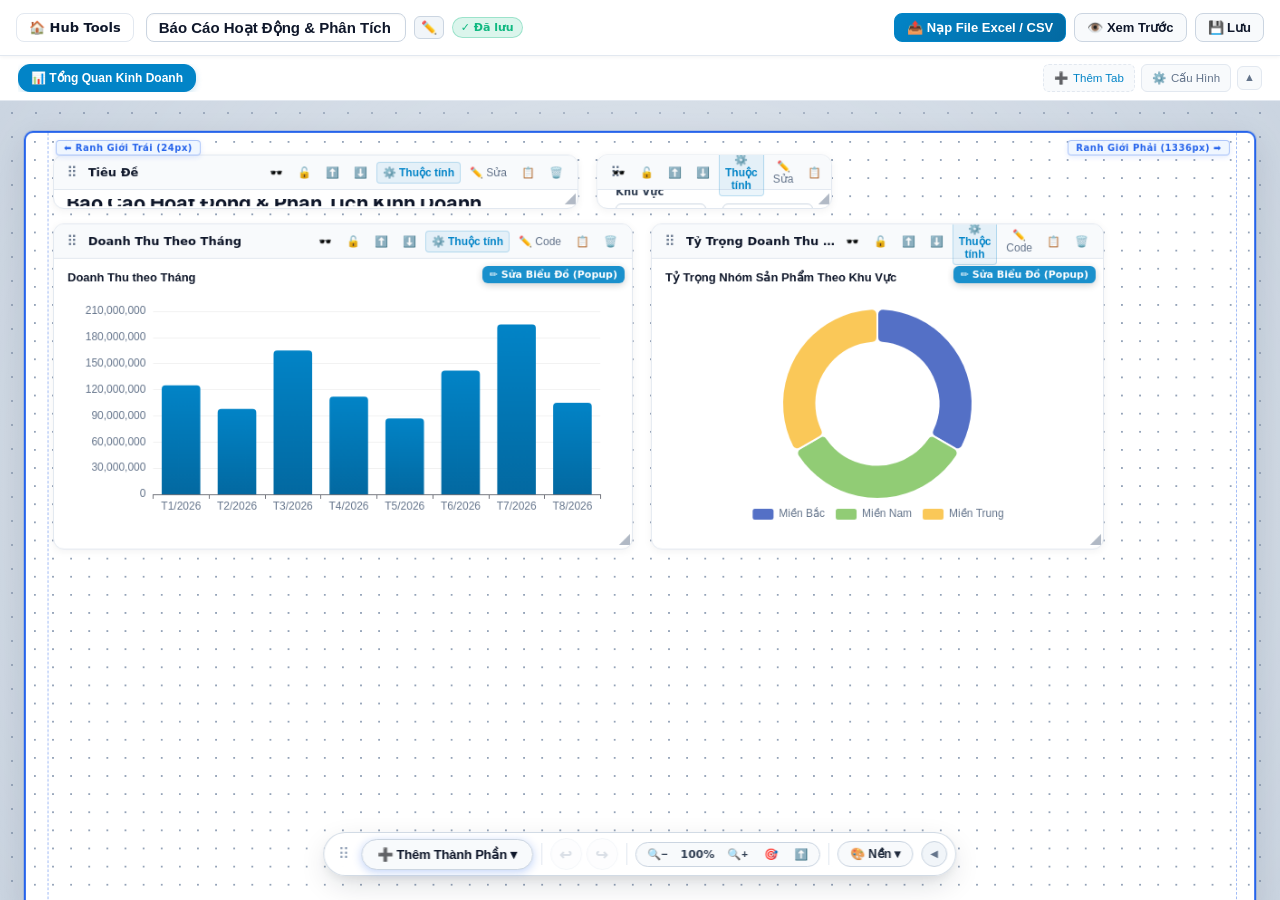
==== commit 960d5801: "second push" ====
--- a/dashboard_builder.html
+++ b/dashboard_builder.html
@@ -63,7 +63,8 @@
         🏠 Hub Tools
       </a>
       <div class="db-title-container">
-        <input type="text" class="db-title-input" id="dashboardTitleInput" value="Báo Cáo Hoạt Động & Phân Tích Kinh Doanh" title="Click để chỉnh sửa tiêu đề Dashboard" />
+        <input type="text" class="db-title-input" id="dashboardTitleInput" value="Báo Cáo Hoạt Động & Phân Tích Kinh Doanh" placeholder="Nhập tiêu đề Dashboard..." title="Click để chỉnh sửa tiêu đề Dashboard" />
+        <button type="button" class="db-title-edit-hint" id="btnEditDashboardTitle" title="Click để chỉnh sửa tiêu đề Dashboard">✏️</button>
         <span class="db-dirty-badge saved" id="dirtyBadge">✓ Đã lưu</span>
       </div>
     </div>
--- a/css/dashboard-builder.css
+++ b/css/dashboard-builder.css
@@ -94,26 +94,50 @@
 }
 
 .db-title-input {
-  font-size: 16px;
+  font-size: 15px;
   font-weight: 700;
-  color: var(--db-text-main);
-  background: transparent;
-  border: 1px solid transparent;
+  color: #0f172a;
+  background: #ffffff;
+  border: 1.5px solid #cbd5e1;
+  border-radius: 8px;
+  padding: 5px 12px;
+  outline: none;
+  min-width: 260px;
+  max-width: 420px;
+  transition: all 0.2s ease;
+  box-shadow: inset 0 1px 2px rgba(0, 0, 0, 0.04);
+}
+
+.db-title-input:hover {
+  background: #f8fafc;
+  border-color: #94a3b8;
+}
+
+.db-title-input:focus {
+  background: #ffffff !important;
+  color: #0f172a !important;
+  border-color: #0284c7 !important;
+  box-shadow: 0 0 0 3px rgba(2, 132, 199, 0.18) !important;
+}
+
+.db-title-edit-hint {
+  display: inline-flex;
+  align-items: center;
+  justify-content: center;
+  background: #f1f5f9;
+  border: 1px solid #cbd5e1;
   border-radius: 6px;
-  padding: 4px 8px;
-  outline: none;
-  max-width: 320px;
-  transition: all 0.2s;
-}
-
-.db-title-input:hover {
-  background: var(--bg-hover, rgba(255, 255, 255, 0.05));
-  border-color: var(--db-card-border);
-}
-
-.db-title-input:focus {
-  background: var(--bg-input, #070d18);
-  border-color: var(--db-accent);
+  padding: 4px 6px;
+  font-size: 13px;
+  cursor: pointer;
+  transition: all 0.15s ease;
+  line-height: 1;
+}
+
+.db-title-edit-hint:hover {
+  background: #e2e8f0;
+  border-color: #94a3b8;
+  transform: scale(1.05);
 }
 
 .db-dirty-badge {
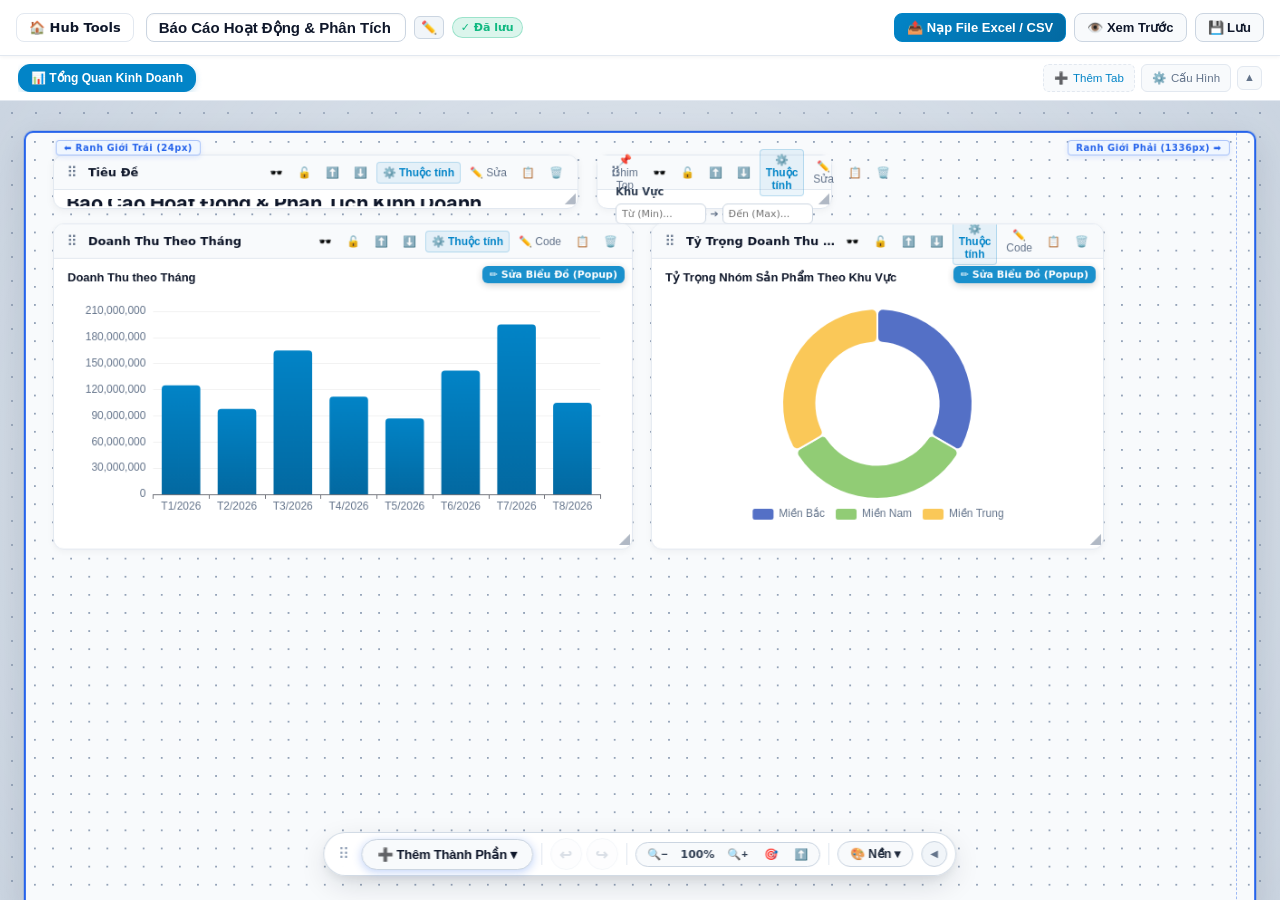
==== commit 14062224: "first done" ====
--- a/dashboard_builder.html
+++ b/dashboard_builder.html
@@ -234,6 +234,10 @@
             <span class="fft-item-icon">🔍</span>
             <span class="fft-item-text">Bộ Lọc (Filter)</span>
           </button>
+          <button class="db-dropdown-item" id="menuAddTopFilterBar" title="Thêm Thanh / Khung Bộ Lọc Tổng Hợp (có thể kéo di chuyển hoặc ghim cố định dưới thanh tab)">
+            <span class="fft-item-icon">📌</span>
+            <span class="fft-item-text">Thanh Bộ Lọc Tổng Hợp</span>
+          </button>
 
           <!-- Nhóm 2: Văn bản & Tiêu đề -->
           <div class="db-menu-header">Văn Bản &amp; Tiêu Đề</div>
@@ -304,7 +308,7 @@
 
       <!-- Đổi Kiểu Nền Canvas Dropdown -->
       <div class="db-dropdown" id="dropdownCanvasBg">
-        <button class="db-btn-tool fft-btn-bg" id="btnCanvasBgTrigger" title="Đổi kiểu nền Dashboard (Trắng trơn, Chấm bi, Dọc kẻ, Lưới ô vuông)">
+        <button class="db-btn-tool fft-btn-bg" id="btnCanvasBgTrigger" title="Đổi kiểu nền Dashboard (Trắng trơn, Chấm bi, Dọc kẻ, Kẻ ngang, Lưới ô vuông)">
           🎨 Nền ▾
         </button>
         <div class="db-dropdown-menu fft-compact-dropdown" style="min-width:150px;max-width:170px;">
@@ -319,6 +323,10 @@
           <button class="db-dropdown-item" data-bg-type="stripes" title="Đường kẻ sọc thẳng đứng">
             <span class="db-bg-preview-swatch swatch-stripes"></span>
             <span class="fft-item-text">Dọc Kẻ</span>
+          </button>
+          <button class="db-dropdown-item" data-bg-type="horizontal" title="Đường kẻ ngang thanh lịch">
+            <span class="db-bg-preview-swatch swatch-horizontal"></span>
+            <span class="fft-item-text">Kẻ Ngang</span>
           </button>
           <button class="db-dropdown-item" data-bg-type="grid" title="Lưới caro kỹ thuật chuẩn">
             <span class="db-bg-preview-swatch swatch-grid"></span>
@@ -504,6 +512,14 @@
               <span>Bộ Lọc Dữ Liệu</span>
             </span>
             <span style="font-size:10px;padding:2px 6px;background:rgba(2,132,199,0.1);color:#0284c7;border-radius:4px;font-weight:700;">Interactive</span>
+          </div>
+
+          <div class="fps-field">
+            <label class="fps-sub-label">Nguồn Dữ Liệu &amp; Sheet:</label>
+            <div style="position:relative;">
+              <select class="fps-select" id="fpsFilterSourceSelect" style="padding-left:28px;"></select>
+              <span style="position:absolute;left:8px;top:50%;transform:translateY(-50%);font-size:12px;pointer-events:none;">📑</span>
+            </div>
           </div>
 
           <div class="fps-field">
@@ -1324,15 +1340,15 @@
        7. WIDGET CONFIGURATION MODAL (FILTER, KPI, HEADING, FRAME)
        ==================================================================== -->
   <div class="db-simple-modal" id="widgetConfigModal">
-    <div class="db-simple-box" style="max-width:540px;">
-      <div class="ce-header">
+    <div class="db-simple-box" style="max-width:540px;max-height:90vh;display:flex;flex-direction:column;overflow:hidden;">
+      <div class="ce-header" style="flex-shrink:0;">
         <span style="font-weight:700;font-size:15px;color:#fff;" id="widgetModalTitle">Cấu Hình Widget</span>
         <button class="db-btn-tool" id="btnCloseWidgetModal">✕</button>
       </div>
-      <div style="padding:20px;display:flex;flex-direction:column;gap:14px;" id="widgetModalBody">
+      <div style="padding:20px;display:flex;flex-direction:column;gap:14px;overflow-y:auto;flex:1 1 auto;max-height:calc(90vh - 120px);" id="widgetModalBody">
         <!-- Rendered dynamically for Filter, KPI, Heading, Frame -->
       </div>
-      <div class="ce-header" style="justify-content:flex-end;border-top:1px solid var(--db-card-border);background:transparent;">
+      <div class="ce-header" style="justify-content:flex-end;border-top:1px solid var(--db-card-border);background:transparent;flex-shrink:0;">
         <button class="db-btn-tool" id="btnCancelWidgetModal">Hủy</button>
         <button class="db-btn-tool save-btn" id="btnSaveWidgetModal">💾 Lưu Widget</button>
       </div>
--- a/css/dashboard-builder.css
+++ b/css/dashboard-builder.css
@@ -719,7 +719,8 @@
 .db-studio-container.tabs-collapsed.tabs-pos-top #btnCollapseTabsBar {
   position: absolute;
   top: 0;
-  right: 20px; /* Nằm ở góc bên phải */
+  right: 20px;
+  /* Nằm ở góc bên phải */
   left: auto;
   transform: none;
   z-index: 120;
@@ -749,7 +750,8 @@
 .db-studio-container.tabs-collapsed.tabs-pos-bottom #btnCollapseTabsBar {
   position: absolute;
   bottom: 0;
-  right: 20px; /* Nằm ở góc bên phải */
+  right: 20px;
+  /* Nằm ở góc bên phải */
   left: auto;
   transform: none;
   z-index: 120;
@@ -1028,7 +1030,7 @@
   overflow: auto;
   position: relative;
   background-color: #cbd5e1;
-  background-image: 
+  background-image:
     radial-gradient(circle at 50% 50%, rgba(255, 255, 255, 0.45) 0%, transparent 100%),
     radial-gradient(#94a3b8 1px, transparent 1px);
   background-size: 100% 100%, 24px 24px;
@@ -1040,14 +1042,17 @@
   width: 10px;
   height: 10px;
 }
+
 .db-canvas-wrapper::-webkit-scrollbar-track {
   background: #e2e8f0;
 }
+
 .db-canvas-wrapper::-webkit-scrollbar-thumb {
   background: #94a3b8;
   border-radius: 5px;
   border: 2px solid #e2e8f0;
 }
+
 .db-canvas-wrapper::-webkit-scrollbar-thumb:hover {
   background: #64748b;
 }
@@ -1062,15 +1067,15 @@
   align-items: flex-start;
   padding: 30px 24px 120px 24px;
   box-sizing: border-box;
-  overflow-x: hidden;
-  overflow-y: visible;
+  overflow: visible;
 }
 
 .db-canvas {
   width: 1360px;
   min-width: 1360px;
   max-width: 1360px;
-  min-height: 800px; /* Chiều cao cơ bản gọn gàng, tự động nới dài khi có thành phần kéo xuống */
+  min-height: 800px;
+  /* Chiều cao cơ bản gọn gàng, tự động nới dài khi có thành phần kéo xuống */
   position: relative;
   margin: 0 auto;
   padding: 24px;
@@ -1097,12 +1102,15 @@
   z-index: 5;
   border-left: 1.5px dashed rgba(37, 99, 235, 0.45);
 }
+
 .db-canvas-boundary-guide.is-left {
   left: 24px;
 }
+
 .db-canvas-boundary-guide.is-right {
   left: 1336px;
 }
+
 .db-canvas-boundary-guide::after {
   position: absolute;
   top: 8px;
@@ -1117,10 +1125,12 @@
   box-shadow: 0 2px 6px rgba(37, 99, 235, 0.12);
   white-space: nowrap;
 }
+
 .db-canvas-boundary-guide.is-left::after {
   left: 8px;
   content: "⬅️ Ranh Giới Trái (24px)";
 }
+
 .db-canvas-boundary-guide.is-right::after {
   right: 8px;
   content: "Ranh Giới Phải (1336px) ➡️";
@@ -1130,6 +1140,7 @@
 body.preview-mode .db-canvas-boundary-guide {
   border-left: 1px dashed rgba(37, 99, 235, 0.35);
 }
+
 body.preview-mode .db-canvas-boundary-guide::after {
   display: none !important;
 }
@@ -1345,44 +1356,89 @@
   box-shadow: 0 0 0 2px rgba(2, 132, 199, 0.15);
 }
 
+/* Filter widgets must always allow dropdown popups to be visible outside the box */
+.db-item-box.is-type-filter,
+.db-top-filter-bar,
+.db-top-filter-body,
+.db-top-filter-item-wrapper {
+  overflow: visible !important;
+}
+
+.db-item-box.is-type-filter .db-item-body,
+.db-item-box.is-type-filter .db-filter-container,
+.db-item-box.is-type-filter .db-filter-controls-row,
+.db-item-box.is-type-filter .db-filter-multiselect-container,
+.db-top-filter-item-wrapper .db-item-body,
+.db-top-filter-item-wrapper .db-filter-container,
+.db-top-filter-item-wrapper .db-filter-controls-row,
+.db-top-filter-item-wrapper .db-filter-multiselect-container {
+  overflow: visible !important;
+}
+
+/* Ẩn tiêu đề trùng lặp bên trong thẻ lọc trên thanh tổng hợp */
+.db-top-filter-item-wrapper .db-filter-label {
+  display: none !important;
+}
+
+/* Khi dropdown mở ra: Z-Index cao nhất tuyệt đối trong dashboard (1000000+) */
+.db-item-box.is-type-filter.dropdown-open,
+.db-item-box.is-type-filter:has(.db-filter-multiselect-dropdown.open),
+.db-top-filter-item-wrapper.dropdown-open,
+.db-top-filter-item-wrapper:has(.db-filter-multiselect-dropdown.open),
+.db-top-filter-body:has(.db-filter-multiselect-dropdown.open),
+.db-top-filter-bar.dropdown-open,
+.db-top-filter-bar:has(.db-filter-multiselect-dropdown.open) {
+  z-index: 1000000 !important;
+}
+
 .db-filter-multiselect-dropdown {
   position: absolute;
   top: calc(100% + 4px);
   left: 0;
-  right: 0;
-  min-width: 220px;
+  min-width: 230px;
+  width: 100%;
+  max-width: 360px;
   background: #ffffff;
   border: 1px solid #cbd5e1;
   border-radius: 8px;
-  box-shadow: 0 10px 25px -5px rgba(0, 0, 0, 0.2), 0 4px 10px -2px rgba(0, 0, 0, 0.1);
-  z-index: 1000;
+  box-shadow: 0 12px 36px rgba(0, 0, 0, 0.25), 0 4px 12px rgba(0, 0, 0, 0.1);
+  z-index: 999999 !important;
   padding: 8px;
   display: none;
+  box-sizing: border-box;
 }
 
 .db-filter-multiselect-dropdown.open {
-  display: flex;
-  flex-direction: column;
-  gap: 6px;
+  display: flex !important;
+  flex-direction: column !important;
+  gap: 6px !important;
+  height: 250px !important;
+  /* Cố định chiều cao khi mở ra theo yêu cầu */
+  box-sizing: border-box !important;
 }
 
 .db-filter-multiselect-search {
   width: 100%;
+  box-sizing: border-box;
   border: 1px solid #cbd5e1;
-  border-radius: 4px;
-  padding: 4px 6px;
-  font-size: 11px;
+  border-radius: 6px;
+  padding: 5px 8px;
+  font-size: 11.5px;
   outline: none;
+  flex-shrink: 0;
 }
 
 .db-filter-multiselect-actions {
   display: flex;
   justify-content: space-between;
-  gap: 4px;
-  font-size: 10px;
+  gap: 6px;
+  font-size: 10.5px;
+  flex-shrink: 0;
+  padding: 2px 0;
 }
 
 .db-filter-ms-action-btn {
+  flex: 1;
   background: #f1f5f9;
   border: 1px solid #e2e8f0;
   border-radius: 4px;
@@ -1391,6 +1447,8 @@
   cursor: pointer;
   color: #334155;
   font-weight: 600;
+  text-align: center;
+  transition: all 0.15s;
 }
 
 .db-filter-ms-action-btn:hover {
@@ -1399,22 +1457,28 @@
 }
 
 .db-filter-multiselect-list {
-  max-height: 160px;
-  overflow-y: auto;
-  display: flex;
-  flex-direction: column;
-  gap: 2px;
+  flex: 1 1 0% !important;
+  min-height: 0 !important;
+  max-height: none !important;
+  overflow-y: auto !important;
+  overflow-x: hidden !important;
+  display: flex !important;
+  flex-direction: column !important;
+  gap: 2px !important;
+  padding-right: 4px;
 }
 
 .db-filter-multiselect-item {
   display: flex;
   align-items: center;
   gap: 6px;
-  padding: 3px 6px;
+  padding: 4px 6px;
   border-radius: 4px;
-  font-size: 11px;
+  font-size: 11.5px;
   color: #1e293b;
   cursor: pointer;
+  user-select: none;
+  flex-shrink: 0;
 }
 
 .db-filter-multiselect-item:hover {
@@ -1422,30 +1486,90 @@
 }
 
 /* Dark mode styling for BI filter components */
-[data-theme="dark"] .db-filter-label { color: #cbd5e1; }
-[data-theme="dark"] .db-filter-reset-btn { color: #94a3b8; }
-[data-theme="dark"] .db-filter-reset-btn:hover { background: rgba(239, 68, 68, 0.2); color: #f87171; }
-[data-theme="dark"] .db-filter-op-select { background: #1e293b; border-color: #334155; color: #38bdf8; }
+[data-theme="dark"] .db-filter-label {
+  color: #cbd5e1;
+}
+
+[data-theme="dark"] .db-filter-reset-btn {
+  color: #94a3b8;
+}
+
+[data-theme="dark"] .db-filter-reset-btn:hover {
+  background: rgba(239, 68, 68, 0.2);
+  color: #f87171;
+}
+
+[data-theme="dark"] .db-filter-op-select {
+  background: #1e293b;
+  border-color: #334155;
+  color: #38bdf8;
+}
+
 [data-theme="dark"] .db-filter-val-input,
 [data-theme="dark"] .db-filter-val-select,
 [data-theme="dark"] .db-filter-range-input,
 [data-theme="dark"] .db-filter-date-input,
-[data-theme="dark"] .db-filter-multiselect-btn { background: #1e293b; border-color: #334155; color: #f1f5f9; }
+[data-theme="dark"] .db-filter-multiselect-btn {
+  background: #1e293b;
+  border-color: #334155;
+  color: #f1f5f9;
+}
+
 [data-theme="dark"] .db-filter-val-input:focus,
 [data-theme="dark"] .db-filter-val-select:focus,
 [data-theme="dark"] .db-filter-range-input:focus,
 [data-theme="dark"] .db-filter-date-input:focus,
-[data-theme="dark"] .db-filter-multiselect-btn:focus { border-color: #38bdf8; box-shadow: 0 0 0 2px rgba(56, 189, 248, 0.2); }
-[data-theme="dark"] .db-filter-active-badge { background: rgba(56, 189, 248, 0.15); color: #38bdf8; }
-[data-theme="dark"] .db-filter-parent-badge { background: rgba(34, 197, 94, 0.15); color: #4ade80; border-color: rgba(34, 197, 94, 0.3); }
+[data-theme="dark"] .db-filter-multiselect-btn:focus {
+  border-color: #38bdf8;
+  box-shadow: 0 0 0 2px rgba(56, 189, 248, 0.2);
+}
+
+[data-theme="dark"] .db-filter-active-badge {
+  background: rgba(56, 189, 248, 0.15);
+  color: #38bdf8;
+}
+
+[data-theme="dark"] .db-filter-parent-badge {
+  background: rgba(34, 197, 94, 0.15);
+  color: #4ade80;
+  border-color: rgba(34, 197, 94, 0.3);
+}
+
 [data-theme="dark"] .db-filter-date-sep,
-[data-theme="dark"] .db-filter-range-sep { color: #94a3b8; }
-[data-theme="dark"] .db-filter-multiselect-dropdown { background: #1e293b; border-color: #334155; box-shadow: 0 10px 25px -5px rgba(0, 0, 0, 0.5); }
-[data-theme="dark"] .db-filter-multiselect-search { background: #0f172a; border-color: #334155; color: #f1f5f9; }
-[data-theme="dark"] .db-filter-ms-action-btn { background: #334155; border-color: #475569; color: #e2e8f0; }
-[data-theme="dark"] .db-filter-ms-action-btn:hover { background: #475569; color: #ffffff; }
-[data-theme="dark"] .db-filter-multiselect-item { color: #f1f5f9; }
-[data-theme="dark"] .db-filter-multiselect-item:hover { background: #334155; }
+[data-theme="dark"] .db-filter-range-sep {
+  color: #94a3b8;
+}
+
+[data-theme="dark"] .db-filter-multiselect-dropdown {
+  background: #1e293b;
+  border-color: #334155;
+  box-shadow: 0 10px 25px -5px rgba(0, 0, 0, 0.5);
+}
+
+[data-theme="dark"] .db-filter-multiselect-search {
+  background: #0f172a;
+  border-color: #334155;
+  color: #f1f5f9;
+}
+
+[data-theme="dark"] .db-filter-ms-action-btn {
+  background: #334155;
+  border-color: #475569;
+  color: #e2e8f0;
+}
+
+[data-theme="dark"] .db-filter-ms-action-btn:hover {
+  background: #475569;
+  color: #ffffff;
+}
+
+[data-theme="dark"] .db-filter-multiselect-item {
+  color: #f1f5f9;
+}
+
+[data-theme="dark"] .db-filter-multiselect-item:hover {
+  background: #334155;
+}
 
 /* Empty Canvas */
 .db-empty-canvas {
@@ -1557,7 +1681,8 @@
   border-bottom: 1px solid var(--db-card-border);
   background: rgba(255, 255, 255, 0.02);
   flex-shrink: 0;
-  cursor: grab; /* Cho phép nắm và kéo thả từ bất kỳ vị trí nào trên thanh tiêu đề */
+  cursor: grab;
+  /* Cho phép nắm và kéo thả từ bất kỳ vị trí nào trên thanh tiêu đề */
   user-select: none;
 }
 
@@ -1566,7 +1691,8 @@
 }
 
 .db-item-header .db-item-actions {
-  cursor: default; /* Nút bấm giữ nguyên con trỏ click bình thường */
+  cursor: default;
+  /* Nút bấm giữ nguyên con trỏ click bình thường */
 }
 
 .db-item-header-left {
@@ -1814,6 +1940,7 @@
     opacity: 0;
     transform: scale(0.96) translateY(8px);
   }
+
   to {
     opacity: 1;
     transform: scale(1) translateY(0);
@@ -2542,18 +2669,61 @@
 }
 
 /* Syntax Highlighting Tokens (VS Code Dark+ Style) */
-.token-keyword { color: #c678dd; font-weight: 600; }
-.token-builtin { color: #38bdf8; font-weight: 600; }
-.token-string { color: #98c379; }
-.token-number { color: #d19a66; }
-.token-comment { color: #6a9955; font-style: italic; }
-.token-func { color: #61afef; font-weight: 500; }
-.token-boolean { color: #e5c07b; font-weight: 600; }
-.token-prop { color: #e06c75; }
-.token-operator { color: #56b6c2; }
-.token-bracket-1 { color: #ffd700; font-weight: 600; }
-.token-bracket-2 { color: #da70d6; font-weight: 600; }
-.token-bracket-3 { color: #179fff; font-weight: 600; }
+.token-keyword {
+  color: #c678dd;
+  font-weight: 600;
+}
+
+.token-builtin {
+  color: #38bdf8;
+  font-weight: 600;
+}
+
+.token-string {
+  color: #98c379;
+}
+
+.token-number {
+  color: #d19a66;
+}
+
+.token-comment {
+  color: #6a9955;
+  font-style: italic;
+}
+
+.token-func {
+  color: #61afef;
+  font-weight: 500;
+}
+
+.token-boolean {
+  color: #e5c07b;
+  font-weight: 600;
+}
+
+.token-prop {
+  color: #e06c75;
+}
+
+.token-operator {
+  color: #56b6c2;
+}
+
+.token-bracket-1 {
+  color: #ffd700;
+  font-weight: 600;
+}
+
+.token-bracket-2 {
+  color: #da70d6;
+  font-weight: 600;
+}
+
+.token-bracket-3 {
+  color: #179fff;
+  font-weight: 600;
+}
 
 /* Indent Rainbow Guides */
 .indent-guide {
@@ -2564,12 +2734,36 @@
   -webkit-box-decoration-break: clone;
   border-radius: 1px;
 }
-.indent-guide.indent-lvl-1 { box-shadow: inset 1.5px 0 0 0 rgba(229, 192, 123, 0.5); background-color: rgba(229, 192, 123, 0.08); }
-.indent-guide.indent-lvl-2 { box-shadow: inset 1.5px 0 0 0 rgba(198, 120, 221, 0.5); background-color: rgba(198, 120, 221, 0.08); }
-.indent-guide.indent-lvl-3 { box-shadow: inset 1.5px 0 0 0 rgba(97, 175, 239, 0.5); background-color: rgba(97, 175, 239, 0.08); }
-.indent-guide.indent-lvl-4 { box-shadow: inset 1.5px 0 0 0 rgba(152, 195, 121, 0.5); background-color: rgba(152, 195, 121, 0.08); }
-.indent-guide.indent-lvl-5 { box-shadow: inset 1.5px 0 0 0 rgba(224, 108, 117, 0.5); background-color: rgba(224, 108, 117, 0.08); }
-.indent-guide.indent-lvl-6 { box-shadow: inset 1.5px 0 0 0 rgba(86, 182, 194, 0.5); background-color: rgba(86, 182, 194, 0.08); }
+
+.indent-guide.indent-lvl-1 {
+  box-shadow: inset 1.5px 0 0 0 rgba(229, 192, 123, 0.5);
+  background-color: rgba(229, 192, 123, 0.08);
+}
+
+.indent-guide.indent-lvl-2 {
+  box-shadow: inset 1.5px 0 0 0 rgba(198, 120, 221, 0.5);
+  background-color: rgba(198, 120, 221, 0.08);
+}
+
+.indent-guide.indent-lvl-3 {
+  box-shadow: inset 1.5px 0 0 0 rgba(97, 175, 239, 0.5);
+  background-color: rgba(97, 175, 239, 0.08);
+}
+
+.indent-guide.indent-lvl-4 {
+  box-shadow: inset 1.5px 0 0 0 rgba(152, 195, 121, 0.5);
+  background-color: rgba(152, 195, 121, 0.08);
+}
+
+.indent-guide.indent-lvl-5 {
+  box-shadow: inset 1.5px 0 0 0 rgba(224, 108, 117, 0.5);
+  background-color: rgba(224, 108, 117, 0.08);
+}
+
+.indent-guide.indent-lvl-6 {
+  box-shadow: inset 1.5px 0 0 0 rgba(86, 182, 194, 0.5);
+  background-color: rgba(86, 182, 194, 0.08);
+}
 
 /* Terminal Console Panel */
 .chart-editor-card .viz-console-panel {
@@ -2615,10 +2809,25 @@
   gap: 3px;
 }
 
-.viz-log-success { color: #34d399; font-weight: 600; }
-.viz-log-error { color: #f87171; background: rgba(248, 113, 113, 0.1); padding: 2px 6px; border-radius: 3px; }
-.viz-log-info { color: #60a5fa; }
-.viz-log-warn { color: #fbbf24; }
+.viz-log-success {
+  color: #34d399;
+  font-weight: 600;
+}
+
+.viz-log-error {
+  color: #f87171;
+  background: rgba(248, 113, 113, 0.1);
+  padding: 2px 6px;
+  border-radius: 3px;
+}
+
+.viz-log-info {
+  color: #60a5fa;
+}
+
+.viz-log-warn {
+  color: #fbbf24;
+}
 
 /* Split Resizer */
 .chart-editor-card .viz-resizer {
@@ -2881,10 +3090,34 @@
   border-radius: 12px;
   width: 100%;
   max-width: 500px;
+  max-height: 90vh;
   box-shadow: 0 15px 35px rgba(0, 0, 0, 0.5);
   display: flex;
   flex-direction: column;
   overflow: hidden;
+}
+
+#widgetModalBody {
+  overflow-y: auto !important;
+  flex: 1 1 auto;
+  max-height: calc(90vh - 120px);
+}
+
+#widgetModalBody::-webkit-scrollbar {
+  width: 6px;
+}
+
+#widgetModalBody::-webkit-scrollbar-track {
+  background: transparent;
+}
+
+#widgetModalBody::-webkit-scrollbar-thumb {
+  background: rgba(148, 163, 184, 0.5);
+  border-radius: 4px;
+}
+
+#widgetModalBody::-webkit-scrollbar-thumb:hover {
+  background: rgba(100, 116, 139, 0.8);
 }
 
 /* =============================================================================
@@ -4132,6 +4365,15 @@
 .canvas.canvas-bg-stripes {
   background-color: #f8fafc !important;
   background-image: linear-gradient(90deg, #e2e8f0 1.5px, transparent 1.5px) !important;
+  background-size: 24px 24px !important;
+}
+
+.db-canvas.canvas-bg-horizontal,
+.db-canvas-wrapper.canvas-bg-horizontal .db-canvas,
+.standalone-canvas-wrapper.canvas-bg-horizontal,
+.canvas.canvas-bg-horizontal {
+  background-color: #f8fafc !important;
+  background-image: linear-gradient(#e2e8f0 1.5px, transparent 1.5px) !important;
   background-size: 24px 24px !important;
 }
 
@@ -4410,6 +4652,7 @@
   line-height: 1 !important;
   transition: all 0.2s ease !important;
 }
+
 body.preview-mode .db-studio-container.tabs-collapsed.tabs-pos-top #btnCollapseTabsBar:hover {
   background: #0369a1 !important;
   transform: translateY(1px) !important;
@@ -4432,6 +4675,7 @@
   line-height: 1 !important;
   transition: all 0.2s ease !important;
 }
+
 body.preview-mode .db-studio-container.tabs-collapsed.tabs-pos-bottom #btnCollapseTabsBar:hover {
   background: #0369a1 !important;
   transform: translateY(-1px) !important;
@@ -4458,6 +4702,7 @@
   line-height: 1 !important;
   transition: all 0.2s ease !important;
 }
+
 body.preview-mode .db-studio-container.tabs-collapsed.tabs-pos-left #btnCollapseTabsBar:hover {
   background: #0369a1 !important;
   transform: scale(1.05) !important;
@@ -4484,6 +4729,7 @@
   line-height: 1 !important;
   transition: all 0.2s ease !important;
 }
+
 body.preview-mode .db-studio-container.tabs-collapsed.tabs-pos-right #btnCollapseTabsBar:hover {
   background: #0369a1 !important;
   transform: scale(1.05) !important;
@@ -4521,8 +4767,7 @@
   width: 100% !important;
   display: flex !important;
   justify-content: center !important;
-  overflow-x: hidden !important;
-  overflow-y: visible !important;
+  overflow: visible !important;
   min-height: 100% !important;
   height: auto !important;
   flex: 1 !important;
@@ -4537,7 +4782,8 @@
   overflow: hidden !important;
   box-sizing: border-box !important;
   background-color: #ffffff !important;
-  border: 2px solid #2563eb !important; /* Ranh giới chuẩn 2 bên trái phải giống hệt khi edit */
+  border: 2px solid #2563eb !important;
+  /* Ranh giới chuẩn 2 bên trái phải giống hệt khi edit */
   border-radius: 10px !important;
   box-shadow: 0 12px 36px rgba(15, 23, 42, 0.12), 0 0 0 1px rgba(37, 99, 235, 0.2) !important;
   transform-origin: top center !important;
@@ -4548,29 +4794,40 @@
   border-color: #38bdf8 !important;
 }
 
-/* Ẩn triệt để toàn bộ nút chỉnh sửa, xóa, kéo thả, điều khiển trên card và canvas khi xem trước */
+/* Ẩn triệt để toàn bộ nút chỉnh sửa, xóa, kéo thả, mini actions, code chart, badge khi xem trước */
 body.preview-mode .db-item-actions,
 body.preview-mode .db-item-action-btn,
 body.preview-mode .db-item-mini-actions,
+body.preview-mode * .db-item-mini-actions,
+body.preview-mode .db-item-box .db-item-mini-actions,
+body.preview-mode .db-item-box:hover .db-item-mini-actions,
+body.preview-mode .db-item-box.selected .db-item-mini-actions,
+body.preview-mode .db-item-box.hide-header:hover .db-item-mini-actions,
+body.preview-mode .db-item-box.hide-header.selected .db-item-mini-actions,
 body.preview-mode .db-chart-edit-badge,
 body.preview-mode .db-item-drag-grip,
+body.preview-mode .db-item-mini-grip,
 body.preview-mode .db-item-resize-handle,
 body.preview-mode .db-snapping-guides,
 body.preview-mode .figma-floating-toolbar,
 body.preview-mode .figma-properties-sidebar,
-body.preview-mode .db-canva-text-toolbar {
+body.preview-mode .db-canva-text-toolbar,
+body.preview-mode #canvaTextToolbar {
   display: none !important;
+  visibility: hidden !important;
+  pointer-events: none !important;
+  opacity: 0 !important;
 }
 
 body.preview-mode .db-item-box {
   cursor: default !important;
-}
-
-body.preview-mode .db-item-box:hover {
-  box-shadow: 0 4px 20px rgba(0, 0, 0, 0.08) !important;
-}
-
-body.preview-mode .db-item-box.selected {
+  user-select: auto !important;
+  outline: none !important;
+}
+
+body.preview-mode .db-item-box:hover,
+body.preview-mode .db-item-box.selected,
+body.preview-mode .db-item-box.selected:hover {
   outline: none !important;
   box-shadow: 0 4px 20px rgba(0, 0, 0, 0.08) !important;
   border-color: var(--db-card-border, #e2e8f0) !important;
@@ -4641,6 +4898,12 @@
   background-size: 8px 8px;
 }
 
+.swatch-horizontal {
+  background-color: #ffffff;
+  background-image: linear-gradient(#cbd5e1 1.5px, transparent 1.5px);
+  background-size: 8px 8px;
+}
+
 .swatch-grid {
   background-color: #ffffff;
   background-image: linear-gradient(#cbd5e1 1px, transparent 1px), linear-gradient(90deg, #cbd5e1 1px, transparent 1px);
@@ -4678,13 +4941,19 @@
   user-select: none;
 }
 
-.db-item-box.hide-header:hover .db-item-mini-actions,
-.db-item-box.hide-header.selected .db-item-mini-actions {
+body:not(.preview-mode) .db-item-box.hide-header:hover .db-item-mini-actions,
+body:not(.preview-mode) .db-item-box.hide-header.selected .db-item-mini-actions {
   display: flex !important;
 }
 
-body.preview-mode .db-item-mini-actions {
+body.preview-mode .db-item-mini-actions,
+body.preview-mode * .db-item-mini-actions,
+body.preview-mode .db-item-box.hide-header:hover .db-item-mini-actions,
+body.preview-mode .db-item-box.hide-header.selected .db-item-mini-actions {
   display: none !important;
+  visibility: hidden !important;
+  pointer-events: none !important;
+  opacity: 0 !important;
 }
 
 .db-item-mini-btn {
@@ -6221,4 +6490,454 @@
   background: linear-gradient(135deg, #0369a1 0%, #075985 100%);
   transform: translateY(-1px);
   box-shadow: 0 4px 10px rgba(2, 132, 199, 0.4);
+}
+
+/* =============================================================================
+   16. STICKY TOP FILTER BAR (THANH BỘ LỌC CỐ ĐỊNH TRÊN CÙNG ĐÓNG MỞ)
+   ============================================================================= */
+.db-top-filter-bar {
+  width: 1312px;
+  max-width: 100%;
+  margin: 0 auto 20px auto;
+  background: #ffffff;
+  border: 1.5px solid #cbd5e1;
+  border-radius: 12px;
+  box-shadow: 0 4px 16px rgba(15, 23, 42, 0.06);
+  transition: box-shadow 0.2s ease, border-color 0.2s ease, background 0.2s ease;
+  position: relative;
+  z-index: 900;
+  box-sizing: border-box;
+  will-change: transform;
+  overflow: visible;
+}
+
+.db-top-filter-bar.is-sticky {
+  position: relative;
+  z-index: 950;
+  backdrop-filter: blur(12px);
+  background: rgba(255, 255, 255, 0.95);
+  box-shadow: 0 4px 16px rgba(15, 23, 42, 0.08);
+}
+
+.db-top-filter-bar.is-pinned-floating {
+  margin-top: 0 !important;
+  z-index: 999990 !important;
+  box-shadow: 0 12px 32px rgba(15, 23, 42, 0.18), 0 2px 6px rgba(0, 0, 0, 0.08) !important;
+  border-color: #3b82f6 !important;
+  background: rgba(255, 255, 255, 0.98) !important;
+}
+
+[data-theme="dark"] .db-top-filter-bar.is-pinned-floating {
+  background: rgba(15, 23, 42, 0.98) !important;
+  border-color: #3b82f6 !important;
+  box-shadow: 0 12px 32px rgba(0, 0, 0, 0.5) !important;
+}
+
+/* Kiểu thu gọn Dạng Nút Tròn (Circle Collapse Mode) */
+.db-top-filter-bar.is-collapsed.collapse-style-circle {
+  width: 48px !important;
+  height: 48px !important;
+  min-width: 48px !important;
+  max-width: 48px !important;
+  padding: 0 !important;
+  border-radius: 50% !important;
+  background: transparent !important;
+  border: none !important;
+  box-shadow: none !important;
+  overflow: visible !important;
+}
+
+.db-top-filter-circle-btn {
+  display: none;
+  width: 48px;
+  height: 48px;
+  border-radius: 50%;
+  background: #ffffff;
+  border: 2px solid #3b82f6;
+  box-shadow: 0 4px 16px rgba(15, 23, 42, 0.16), 0 2px 6px rgba(59, 130, 246, 0.2);
+  align-items: center;
+  justify-content: center;
+  position: relative;
+  cursor: pointer;
+  transition: transform 0.2s cubic-bezier(0.34, 1.56, 0.64, 1), box-shadow 0.2s ease, border-color 0.2s ease;
+  user-select: none;
+  box-sizing: border-box;
+}
+
+.db-top-filter-bar.is-collapsed.collapse-style-circle .db-top-filter-circle-btn {
+  display: flex !important;
+}
+
+.db-top-filter-bar.is-collapsed.collapse-style-circle .db-top-filter-expanded-wrap {
+  display: none !important;
+}
+
+.db-top-filter-circle-btn:hover {
+  transform: scale(1.1);
+  box-shadow: 0 6px 22px rgba(59, 130, 246, 0.35);
+  border-color: #2563eb;
+}
+
+.db-top-filter-circle-btn:active {
+  transform: scale(0.95);
+}
+
+.db-filter-circle-icon {
+  font-size: 20px;
+  line-height: 1;
+}
+
+.db-filter-circle-badge {
+  position: absolute;
+  top: -4px;
+  right: -4px;
+  background: #ef4444;
+  color: #ffffff;
+  font-size: 11px;
+  font-weight: 700;
+  min-width: 18px;
+  height: 18px;
+  padding: 0 4px;
+  border-radius: 10px;
+  display: flex;
+  align-items: center;
+  justify-content: center;
+  box-shadow: 0 2px 5px rgba(0, 0, 0, 0.25);
+  border: 1.5px solid #ffffff;
+}
+
+[data-theme="dark"] .db-top-filter-circle-btn {
+  background: #1e293b;
+  border-color: #3b82f6;
+  box-shadow: 0 4px 16px rgba(0, 0, 0, 0.5);
+}
+
+[data-theme="dark"] .db-filter-circle-badge {
+  border-color: #1e293b;
+}
+
+.db-top-filter-bar:not(.is-collapsed) .db-top-filter-circle-btn,
+.db-top-filter-bar:not(.collapse-style-circle) .db-top-filter-circle-btn {
+  display: none !important;
+}
+
+.db-top-filter-bar:has(.db-filter-multiselect-dropdown.open),
+.db-top-filter-bar.dropdown-open {
+  z-index: 1000000 !important;
+}
+
+.db-top-filter-item-wrapper.dropdown-open,
+.db-top-filter-item-wrapper:has(.db-filter-multiselect-dropdown.open) {
+  z-index: 999999 !important;
+}
+
+.db-top-filter-bar.drag-over {
+  border-color: #2563eb !important;
+  background: rgba(37, 99, 235, 0.05) !important;
+  box-shadow: 0 0 0 3px rgba(37, 99, 235, 0.25) !important;
+}
+
+.db-top-filter-header {
+  display: flex;
+  align-items: center;
+  justify-content: space-between;
+  padding: 8px 16px;
+  background: #f8fafc;
+  border-top-left-radius: 11px;
+  border-top-right-radius: 11px;
+  border-bottom: 1px solid #e2e8f0;
+  user-select: none;
+}
+
+body:not(.preview-mode) .db-top-filter-header {
+  cursor: grab;
+}
+
+body:not(.preview-mode) .db-top-filter-header:active,
+body:not(.preview-mode) .db-top-filter-bar.is-dragging .db-top-filter-header {
+  cursor: grabbing !important;
+}
+
+.db-top-filter-bar.is-collapsed .db-top-filter-header {
+  border-bottom-left-radius: 11px;
+  border-bottom-right-radius: 11px;
+  border-bottom: none;
+}
+
+.db-top-filter-title-group {
+  display: flex;
+  align-items: center;
+  gap: 10px;
+  min-width: 0;
+}
+
+.db-top-filter-icon {
+  font-size: 15px;
+}
+
+.db-top-filter-title {
+  font-size: 13px;
+  font-weight: 700;
+  color: #0f172a;
+  letter-spacing: 0.3px;
+  text-transform: uppercase;
+}
+
+.db-top-filter-count-badge {
+  font-size: 11px;
+  font-weight: 600;
+  color: #0284c7;
+  background: #e0f2fe;
+  padding: 2px 8px;
+  border-radius: 999px;
+  border: 1px solid #bae6fd;
+}
+
+.db-top-filter-summary-badges {
+  display: flex;
+  align-items: center;
+  gap: 6px;
+  overflow: hidden;
+  max-width: 500px;
+}
+
+.db-top-filter-actions {
+  display: flex;
+  align-items: center;
+  gap: 8px;
+}
+
+.db-top-filter-btn {
+  display: inline-flex;
+  align-items: center;
+  gap: 5px;
+  padding: 5px 10px;
+  border-radius: 6px;
+  font-size: 12px;
+  font-weight: 600;
+  border: 1px solid #cbd5e1;
+  background: #ffffff;
+  color: #334155;
+  cursor: pointer;
+  transition: all 0.15s ease;
+  white-space: nowrap;
+}
+
+.db-top-filter-btn:hover {
+  background: #f1f5f9;
+  border-color: #94a3b8;
+  color: #0f172a;
+}
+
+.db-top-filter-btn.active {
+  background: #e0f2fe;
+  border-color: #0284c7;
+  color: #0284c7;
+}
+
+.db-top-filter-btn.primary {
+  background: #0284c7;
+  border-color: #0284c7;
+  color: #ffffff;
+}
+
+.db-top-filter-btn.primary:hover {
+  background: #0369a1;
+}
+
+.db-top-filter-btn.is-danger {
+  color: #dc2626;
+  border-color: #fca5a5;
+  background: #fef2f2;
+}
+
+.db-top-filter-btn.is-danger:hover {
+  background: #fee2e2;
+  border-color: #ef4444;
+  color: #b91c1c;
+}
+
+.db-top-filter-drag-grip {
+  cursor: grab;
+  font-size: 15px;
+  color: #94a3b8;
+  display: inline-flex;
+  align-items: center;
+  justify-content: center;
+  user-select: none;
+  padding: 0 4px;
+  transition: color 0.15s ease;
+}
+
+.db-top-filter-drag-grip:hover {
+  color: #0284c7;
+}
+
+.db-top-filter-drag-grip:active,
+.db-top-filter-bar.is-dragging {
+  cursor: grabbing !important;
+}
+
+.db-top-filter-bar.is-dragging {
+  box-shadow: 0 16px 36px rgba(15, 23, 42, 0.2) !important;
+  opacity: 0.92;
+  border-color: #0284c7 !important;
+}
+
+.db-top-filter-bar.is-movable {
+  box-shadow: 0 8px 24px rgba(15, 23, 42, 0.08);
+}
+
+.db-top-filter-body {
+  display: grid;
+  grid-template-columns: repeat(auto-fit, minmax(280px, 1fr));
+  gap: 12px;
+  padding: 14px 16px;
+  background: #ffffff;
+  border-bottom-left-radius: 11px;
+  border-bottom-right-radius: 11px;
+  transition: all 0.25s ease;
+  overflow: visible;
+}
+
+.db-top-filter-bar.is-collapsed .db-top-filter-body {
+  display: none !important;
+}
+
+.db-top-filter-empty-dropzone {
+  grid-column: 1 / -1;
+  border: 2px dashed #cbd5e1;
+  border-radius: 8px;
+  padding: 16px;
+  text-align: center;
+  color: #64748b;
+  font-size: 12px;
+  font-style: italic;
+  background: #f8fafc;
+  display: flex;
+  align-items: center;
+  justify-content: center;
+  gap: 8px;
+}
+
+.db-top-filter-item-wrapper {
+  position: relative;
+  background: #ffffff;
+  border: 1px solid #e2e8f0;
+  border-radius: 8px;
+  padding: 6px 10px;
+  box-shadow: 0 1px 3px rgba(0, 0, 0, 0.04);
+  min-width: 0;
+  overflow: visible;
+}
+
+.db-top-filter-item-wrapper:hover {
+  border-color: #cbd5e1;
+  box-shadow: 0 2px 6px rgba(0, 0, 0, 0.06);
+}
+
+.db-top-filter-item-header {
+  display: flex;
+  align-items: center;
+  justify-content: space-between;
+  margin-bottom: 4px;
+}
+
+.db-top-filter-item-title {
+  font-size: 12px;
+  font-weight: 700;
+  color: #0f172a;
+  overflow: hidden;
+  text-overflow: ellipsis;
+  white-space: nowrap;
+}
+
+.db-top-filter-unpin-btn {
+  background: transparent;
+  border: none;
+  color: #64748b;
+  font-size: 12px;
+  cursor: pointer;
+  padding: 2px 5px;
+  border-radius: 4px;
+  display: inline-flex;
+  align-items: center;
+}
+
+.db-top-filter-unpin-btn:hover {
+  background: #fee2e2;
+  color: #ef4444;
+}
+
+/* Nút Ghim lên thanh trên cùng trên widget filter ngoài canvas */
+.db-item-pin-btn {
+  background: transparent;
+  border: 1px solid #cbd5e1;
+  color: #475569;
+  font-size: 11px;
+  font-weight: 600;
+  padding: 2px 6px;
+  border-radius: 4px;
+  cursor: pointer;
+  display: inline-flex;
+  align-items: center;
+  gap: 3px;
+  transition: all 0.15s ease;
+}
+
+.db-item-pin-btn:hover {
+  background: #e0f2fe;
+  border-color: #0284c7;
+  color: #0284c7;
+}
+
+/* Dark mode for Sticky Top Filter Bar */
+[data-theme="dark"] .db-top-filter-bar {
+  background: #0f172a;
+  border-color: #334155;
+  box-shadow: 0 4px 16px rgba(0, 0, 0, 0.4);
+}
+
+[data-theme="dark"] .db-top-filter-bar.is-sticky {
+  background: rgba(15, 23, 42, 0.95);
+  box-shadow: 0 8px 24px rgba(0, 0, 0, 0.5);
+}
+
+[data-theme="dark"] .db-top-filter-header {
+  background: #1e293b;
+  border-bottom-color: #334155;
+}
+
+[data-theme="dark"] .db-top-filter-title {
+  color: #f8fafc;
+}
+
+[data-theme="dark"] .db-top-filter-btn {
+  background: #1e293b;
+  border-color: #334155;
+  color: #cbd5e1;
+}
+
+[data-theme="dark"] .db-top-filter-btn:hover {
+  background: #334155;
+  color: #ffffff;
+}
+
+[data-theme="dark"] .db-top-filter-body {
+  background: #0f172a;
+}
+
+[data-theme="dark"] .db-top-filter-item-wrapper {
+  background: #1e293b;
+  border-color: #334155;
+}
+
+[data-theme="dark"] .db-top-filter-item-title {
+  color: #f8fafc;
+}
+
+[data-theme="dark"] .db-top-filter-empty-dropzone {
+  background: #1e293b;
+  border-color: #475569;
+  color: #94a3b8;
 }
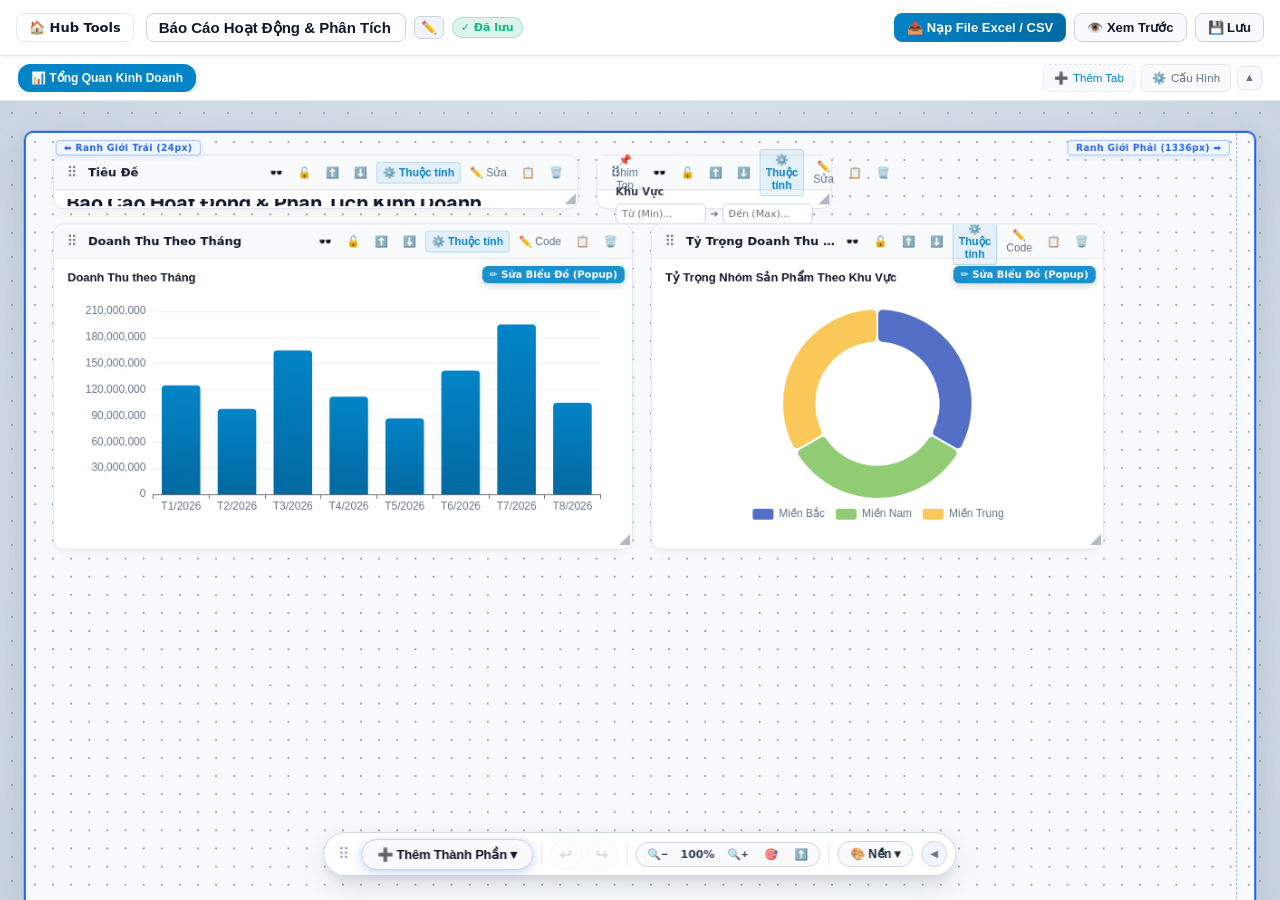
==== commit b6753220: "commit b4 fix" ====
--- a/dashboard_builder.html
+++ b/dashboard_builder.html
@@ -230,6 +230,10 @@
             <span class="fft-item-icon">📊</span>
             <span class="fft-item-text">Biểu Đồ (ECharts)</span>
           </button>
+          <button class="db-dropdown-item" id="menuAddTable" title="Thêm Bảng dữ liệu HTML tối ưu (Cấu hình chuẩn Apache Superset, không gây nặng trình duyệt)">
+            <span class="fft-item-icon">📋</span>
+            <span class="fft-item-text">Bảng Dữ Liệu (Superset Table)</span>
+          </button>
           <button class="db-dropdown-item" id="menuAddFilter" title="Dropdown bộ lọc động theo cột Excel cho Dashboard">
             <span class="fft-item-icon">🔍</span>
             <span class="fft-item-text">Bộ Lọc (Filter)</span>
@@ -453,6 +457,26 @@
           <div style="margin-top:12px;">
             <button type="button" class="fps-action-btn" id="fpsBtnOpenChartStudio" style="background:linear-gradient(135deg, #0284c7 0%, #0369a1 100%);color:#fff;font-weight:700;display:flex;align-items:center;justify-content:center;gap:6px;padding:9px;">
               🛠️ Mở Code Studio (Sửa Code JS &amp; Data)
+            </button>
+          </div>
+        </div>
+
+        <!-- A2. CẤU HÌNH BẢNG DỮ LIỆU SUPERSET (TABLE) -->
+        <div class="fps-section" id="fpsSectionTable" style="display:none;">
+          <div class="fps-section-title">
+            <span>📋 Cấu Hình Bảng Dữ Liệu</span>
+          </div>
+          <div class="fps-field">
+            <label class="fps-sub-label">Nguồn dữ liệu (File &amp; Sheet):</label>
+            <select class="fps-select" id="fpsTableSourceSelect"></select>
+          </div>
+          <div class="fps-field" style="margin-top:8px;">
+            <label class="fps-sub-label">Chế độ truy vấn (Query Mode):</label>
+            <div id="fpsTableModeBadge" style="font-size:12px;font-weight:600;color:#0284c7;background:#e0f2fe;padding:4px 8px;border-radius:6px;display:inline-block;">Bản ghi chi tiết</div>
+          </div>
+          <div style="margin-top:12px;">
+            <button type="button" class="fps-action-btn" id="fpsBtnOpenTableStudio" style="background:linear-gradient(135deg, #0284c7 0%, #0369a1 100%);color:#fff;font-weight:700;display:flex;align-items:center;justify-content:center;gap:6px;padding:9px;width:100%;">
+              🛠️ Mở Table Studio (Cấu Hình Bảng Superset)
             </button>
           </div>
         </div>
@@ -1294,6 +1318,7 @@
             <button type="button" class="btn-viz ai-type-chip" data-type="Biểu đồ bánh Donut tỷ trọng % có góc bo mềm mại">🍩 Bánh Donut %</button>
             <button type="button" class="btn-viz ai-type-chip" data-type="Biểu đồ hỗn hợp Cột (Doanh thu) và Đường (Tỷ suất lợi nhuận %) 2 trục Y">📶 Cột &amp; Đường Đôi</button>
             <button type="button" class="btn-viz ai-type-chip" data-type="Biểu đồ tương tác đa chiều có nút bấm chuyển đổi Khu Vực / Danh Mục / Kênh Bán">🎛️ Dashboard Đa Nút</button>
+            <button type="button" class="btn-viz ai-type-chip" data-type="Biểu đồ có hiệu ứng click tương tác, click vào phần tử để kích hoạt lọc chéo toàn bộ Dashboard (setFilter) hoặc drill-down, code có chú thích đầy đủ từng bước">🎯 Click Tương Tác &amp; Lọc Chéo</button>
           </div>
           <textarea id="aiExpectedOutput" style="height: 45px; background: #131b2e; border: 1px solid rgba(255,255,255,0.12); border-radius: 5px; color: #f1f5f9; padding: 6px 10px; font-size: 11.5px; resize: vertical;"
             placeholder="Ví dụ: Xuất biểu đồ có tiêu đề rõ ràng, đơn vị tiền VNĐ, tooltip chi tiết, toolbox tải ảnh, nền trắng, màu sắc xanh dương và xanh lá hiện đại..."></textarea>
--- a/css/dashboard-builder.css
+++ b/css/dashboard-builder.css
@@ -4440,11 +4440,6 @@
   display: flex !important;
   align-items: center !important;
   gap: 10px !important;
-}
-
-body.preview-mode .db-title-container::before {
-  content: "📊";
-  font-size: 20px;
 }
 
 body.preview-mode .db-title-input {
@@ -6940,4 +6935,609 @@
   background: #1e293b;
   border-color: #475569;
   color: #94a3b8;
+}
+
+/* =============================================================================
+   SUPERSET TABLE COMPONENT (TỐI ƯU HIỆU NĂNG - HTML/CSS/JS THUẦN)
+   ============================================================================= */
+.db-item-box.is-type-table .db-item-body {
+  padding: 0 !important;
+  display: flex;
+  flex-direction: column;
+  height: 100%;
+  overflow: hidden;
+  background: var(--db-card-bg);
+}
+
+.db-superset-table-container {
+  display: flex;
+  flex-direction: column;
+  height: 100%;
+  width: 100%;
+  overflow: hidden;
+  font-family: inherit;
+  color: var(--db-text-main);
+  background: transparent;
+}
+
+/* Toolbar: Search & Export */
+.dst-toolbar {
+  display: flex;
+  align-items: center;
+  justify-content: space-between;
+  padding: 6px 10px;
+  border-bottom: 1px solid var(--db-card-border);
+  background: rgba(248, 250, 252, 0.7);
+  flex-shrink: 0;
+  gap: 8px;
+}
+
+[data-theme="dark"] .dst-toolbar {
+  background: rgba(30, 41, 59, 0.4);
+}
+
+.dst-toolbar-left {
+  display: flex;
+  align-items: center;
+  gap: 8px;
+  flex: 1;
+}
+
+.dst-search-box {
+  position: relative;
+  display: flex;
+  align-items: center;
+  max-width: 220px;
+  flex: 1;
+}
+
+.dst-search-icon {
+  position: absolute;
+  left: 8px;
+  font-size: 11px;
+  pointer-events: none;
+  opacity: 0.6;
+}
+
+.dst-search-input {
+  width: 100%;
+  height: 28px;
+  padding: 0 24px 0 26px;
+  font-size: 11.5px;
+  border: 1px solid var(--db-card-border);
+  border-radius: 6px;
+  background: var(--db-card-bg);
+  color: var(--db-text-main);
+  outline: none;
+  transition: border-color 0.15s ease;
+}
+
+.dst-search-input:focus {
+  border-color: var(--db-accent);
+}
+
+.dst-search-clear {
+  position: absolute;
+  right: 6px;
+  background: none;
+  border: none;
+  font-size: 11px;
+  color: var(--db-text-sub);
+  cursor: pointer;
+  padding: 2px 4px;
+}
+
+.dst-count-badge {
+  font-size: 11px;
+  font-weight: 600;
+  color: var(--db-text-sub);
+  background: rgba(0, 0, 0, 0.04);
+  padding: 2px 8px;
+  border-radius: 12px;
+  white-space: nowrap;
+}
+
+[data-theme="dark"] .dst-count-badge {
+  background: rgba(255, 255, 255, 0.06);
+}
+
+.dst-export-btn {
+  display: inline-flex;
+  align-items: center;
+  gap: 4px;
+  height: 28px;
+  padding: 0 10px;
+  font-size: 11.5px;
+  font-weight: 600;
+  color: var(--db-accent);
+  background: rgba(2, 132, 199, 0.08);
+  border: 1px solid rgba(2, 132, 199, 0.25);
+  border-radius: 6px;
+  cursor: pointer;
+  white-space: nowrap;
+  transition: all 0.15s ease;
+}
+
+.dst-export-btn:hover {
+  background: var(--db-accent);
+  color: #fff;
+}
+
+/* Scroll area & Table */
+.dst-scroll-area {
+  flex: 1;
+  overflow: auto;
+  position: relative;
+  min-height: 0;
+}
+
+.db-superset-table {
+  width: 100%;
+  border-collapse: separate;
+  border-spacing: 0;
+  font-size: 12px;
+  text-align: left;
+}
+
+/* Sticky Header */
+.db-superset-table thead th {
+  position: sticky;
+  top: 0;
+  z-index: 5;
+  background: #f8fafc;
+  color: #475569;
+  font-weight: 700;
+  font-size: 11px;
+  text-transform: uppercase;
+  letter-spacing: 0.3px;
+  padding: 8px 12px;
+  border-bottom: 2px solid var(--db-card-border);
+  user-select: none;
+  white-space: nowrap;
+  cursor: pointer;
+  transition: background 0.15s ease;
+}
+
+[data-theme="dark"] .db-superset-table thead th {
+  background: #1e293b;
+  color: #cbd5e1;
+}
+
+.db-superset-table thead th:hover {
+  background: #f1f5f9;
+  color: var(--db-accent);
+}
+
+[data-theme="dark"] .db-superset-table thead th:hover {
+  background: #334155;
+}
+
+.db-superset-table thead th.sorted {
+  color: var(--db-accent);
+  border-bottom-color: var(--db-accent);
+}
+
+.dst-sort-icon {
+  display: inline-block;
+  margin-left: 4px;
+  font-size: 10px;
+  opacity: 0.5;
+}
+
+.db-superset-table thead th.sorted .dst-sort-icon {
+  opacity: 1;
+}
+
+.dst-th-stt,
+.dst-td-stt {
+  width: 44px;
+  min-width: 44px;
+  max-width: 44px;
+  text-align: center !important;
+  color: var(--db-text-sub);
+  font-size: 11px;
+}
+
+/* Table Body Rows */
+.db-superset-table tbody tr {
+  transition: background 0.1s ease;
+}
+
+.db-superset-table tbody tr:nth-child(even) {
+  background: rgba(248, 250, 252, 0.45);
+}
+
+[data-theme="dark"] .db-superset-table tbody tr:nth-child(even) {
+  background: rgba(255, 255, 255, 0.02);
+}
+
+.db-superset-table tbody tr:hover {
+  background: rgba(2, 132, 199, 0.06) !important;
+}
+
+.db-superset-table td {
+  padding: 7px 12px;
+  border-bottom: 1px solid var(--db-card-border);
+  white-space: nowrap;
+  position: relative;
+  vertical-align: middle;
+}
+
+/* Densities */
+.density-compact .db-superset-table td {
+  padding: 4px 8px;
+  font-size: 11px;
+}
+
+.density-compact .db-superset-table thead th {
+  padding: 5px 8px;
+  font-size: 10px;
+}
+
+.density-comfortable .db-superset-table td {
+  padding: 11px 14px;
+  font-size: 13px;
+}
+
+.density-comfortable .db-superset-table thead th {
+  padding: 11px 14px;
+  font-size: 12px;
+}
+
+/* Alignments */
+.align-left {
+  text-align: left;
+}
+
+.align-right {
+  text-align: right;
+}
+
+.align-center {
+  text-align: center;
+}
+
+/* Superset Cell Data Bar */
+.dst-cell-bar {
+  position: absolute;
+  top: 3px;
+  bottom: 3px;
+  right: 0;
+  background: rgba(2, 132, 199, 0.14);
+  border-radius: 3px;
+  pointer-events: none;
+  z-index: 0;
+  transition: width 0.2s ease;
+}
+
+[data-theme="dark"] .dst-cell-bar {
+  background: rgba(56, 189, 248, 0.2);
+}
+
+.dst-cell-value {
+  position: relative;
+  z-index: 1;
+}
+
+/* Sticky Footer Total Row */
+.db-superset-table tfoot tr {
+  position: sticky;
+  bottom: 0;
+  z-index: 4;
+  background: #f1f5f9;
+  font-weight: 700;
+  border-top: 2px solid var(--db-card-border);
+}
+
+[data-theme="dark"] .db-superset-table tfoot tr {
+  background: #1e293b;
+}
+
+.db-superset-table tfoot td {
+  padding: 8px 12px;
+  border-top: 2px solid var(--db-card-border);
+  color: var(--db-text-main);
+}
+
+.dst-total-label {
+  font-weight: 800;
+  color: var(--db-accent);
+  text-transform: uppercase;
+  font-size: 11px;
+  letter-spacing: 0.3px;
+}
+
+/* Pagination Footer */
+.dst-pagination {
+  display: flex;
+  align-items: center;
+  justify-content: space-between;
+  padding: 6px 12px;
+  border-top: 1px solid var(--db-card-border);
+  background: rgba(248, 250, 252, 0.7);
+  flex-shrink: 0;
+  font-size: 11px;
+  color: var(--db-text-sub);
+}
+
+[data-theme="dark"] .dst-pagination {
+  background: rgba(30, 41, 59, 0.4);
+}
+
+.dst-page-btns {
+  display: flex;
+  align-items: center;
+  gap: 4px;
+}
+
+.dst-pbtn {
+  height: 24px;
+  padding: 0 8px;
+  font-size: 11px;
+  font-weight: 600;
+  border: 1px solid var(--db-card-border);
+  border-radius: 4px;
+  background: var(--db-card-bg);
+  color: var(--db-text-main);
+  cursor: pointer;
+  transition: all 0.15s ease;
+}
+
+.dst-pbtn:hover:not(:disabled) {
+  background: var(--db-accent);
+  color: #fff;
+  border-color: var(--db-accent);
+}
+
+.dst-pbtn:disabled {
+  opacity: 0.4;
+  cursor: not-allowed;
+}
+
+/* Empty State */
+.db-table-empty {
+  display: flex;
+  align-items: center;
+  justify-content: center;
+  height: 100%;
+  color: var(--db-text-sub);
+  font-size: 12px;
+  font-style: italic;
+  padding: 20px;
+  text-align: center;
+}
+
+/* Table Studio Modal Styles */
+.table-studio-wrapper {
+  display: flex;
+  flex-direction: column;
+  gap: 14px;
+  font-family: inherit;
+  color: #0f172a;
+}
+
+.table-studio-sec {
+  background: #ffffff;
+  border: 1px solid #e2e8f0;
+  border-radius: 10px;
+  padding: 12px 14px;
+  box-shadow: 0 1px 3px rgba(0, 0, 0, 0.02);
+}
+
+.table-studio-sec-header {
+  display: flex;
+  align-items: center;
+  justify-content: space-between;
+  margin-bottom: 10px;
+}
+
+.table-studio-sec-title {
+  font-size: 13px;
+  font-weight: 700;
+  color: #0f172a;
+  display: flex;
+  align-items: center;
+  gap: 8px;
+}
+
+.table-studio-step-badge {
+  width: 20px;
+  height: 20px;
+  border-radius: 50%;
+  background: linear-gradient(135deg, #0284c7 0%, #0369a1 100%);
+  color: #ffffff;
+  font-size: 11px;
+  font-weight: 800;
+  display: inline-flex;
+  align-items: center;
+  justify-content: center;
+}
+
+.table-mode-toggle {
+  display: grid;
+  grid-template-columns: 1fr 1fr;
+  gap: 10px;
+  margin-top: 6px;
+}
+
+.table-mode-card {
+  border: 1.5px solid #cbd5e1;
+  border-radius: 8px;
+  padding: 10px 12px;
+  cursor: pointer;
+  background: #f8fafc;
+  transition: all 0.15s ease;
+  display: flex;
+  align-items: flex-start;
+  gap: 10px;
+}
+
+.table-mode-card:hover {
+  border-color: #0284c7;
+  background: #f0f9ff;
+}
+
+.table-mode-card.active {
+  border-color: #0284c7;
+  background: #e0f2fe;
+}
+
+.table-mode-title {
+  font-size: 12.5px;
+  font-weight: 700;
+  color: #0f172a;
+}
+
+.table-mode-desc {
+  font-size: 11px;
+  color: #64748b;
+  margin-top: 2px;
+}
+
+.table-col-chip-grid {
+  display: grid;
+  grid-template-columns: repeat(auto-fill, minmax(140px, 1fr));
+  gap: 6px;
+  max-height: 170px;
+  overflow-y: auto;
+  padding: 8px;
+  border: 1px solid #e2e8f0;
+  border-radius: 8px;
+  background: #f8fafc;
+}
+
+.table-col-chip {
+  display: flex;
+  align-items: center;
+  gap: 6px;
+  padding: 5px 8px;
+  background: #ffffff;
+  border: 1px solid #cbd5e1;
+  border-radius: 6px;
+  font-size: 12px;
+  cursor: pointer;
+  user-select: none;
+  transition: all 0.1s ease;
+}
+
+.table-col-chip:hover {
+  border-color: #0284c7;
+}
+
+.table-metric-row {
+  display: grid;
+  grid-template-columns: 1.5fr 1fr 1.5fr 36px;
+  gap: 8px;
+  align-items: center;
+  padding: 6px 8px;
+  background: #f8fafc;
+  border: 1px solid #e2e8f0;
+  border-radius: 6px;
+  margin-bottom: 6px;
+}
+
+.table-opts-grid {
+  display: grid;
+  grid-template-columns: 1fr 1fr;
+  gap: 10px;
+}
+
+.table-opt-label {
+  display: flex;
+  align-items: center;
+  gap: 8px;
+  font-size: 12px;
+  font-weight: 600;
+  color: #334155;
+  cursor: pointer;
+  user-select: none;
+}
+
+/* TABLE STUDIO 2-COLUMN SPLIT LAYOUT (SIDEBAR LEFT + LIVE DEMO RIGHT) */
+.table-studio-split-container {
+  display: flex;
+  gap: 16px;
+  width: 100%;
+  height: 100%;
+  min-height: 0;
+  overflow: hidden;
+  box-sizing: border-box;
+}
+
+.table-studio-sidebar {
+  width: 440px;
+  min-width: 380px;
+  max-width: 480px;
+  display: flex;
+  flex-direction: column;
+  gap: 12px;
+  overflow-y: auto;
+  padding-right: 12px;
+  border-right: 1.5px solid var(--db-card-border, #e2e8f0);
+  flex-shrink: 0;
+  box-sizing: border-box;
+}
+
+.table-studio-preview-pane {
+  flex: 1;
+  min-width: 0;
+  display: flex;
+  flex-direction: column;
+  background: var(--db-card-bg, #ffffff);
+  border: 1.5px solid var(--db-card-border, #cbd5e1);
+  border-radius: 10px;
+  overflow: hidden;
+  box-shadow: 0 4px 16px rgba(0, 0, 0, 0.05);
+  box-sizing: border-box;
+}
+
+.table-studio-preview-header {
+  display: flex;
+  align-items: center;
+  justify-content: space-between;
+  padding: 10px 14px;
+  background: linear-gradient(135deg, #f8fafc 0%, #f1f5f9 100%);
+  border-bottom: 1px solid var(--db-card-border, #e2e8f0);
+  flex-shrink: 0;
+  gap: 10px;
+}
+
+[data-theme="dark"] .table-studio-preview-header {
+  background: linear-gradient(135deg, #1e293b 0%, #0f172a 100%);
+}
+
+.table-studio-preview-title {
+  display: flex;
+  align-items: center;
+  gap: 8px;
+  font-size: 13px;
+  font-weight: 700;
+  color: var(--db-text-main, #0f172a);
+}
+
+.table-studio-live-dot {
+  width: 9px;
+  height: 9px;
+  border-radius: 50%;
+  background: #10b981;
+  box-shadow: 0 0 0 3px rgba(16, 185, 129, 0.25);
+  display: inline-block;
+  animation: pulseLiveDot 2s infinite ease-in-out;
+}
+
+@keyframes pulseLiveDot {
+  0% { transform: scale(0.95); box-shadow: 0 0 0 0 rgba(16, 185, 129, 0.6); }
+  70% { transform: scale(1.08); box-shadow: 0 0 0 7px rgba(16, 185, 129, 0); }
+  100% { transform: scale(0.95); box-shadow: 0 0 0 0 rgba(16, 185, 129, 0); }
+}
+
+.table-studio-preview-body {
+  flex: 1;
+  min-height: 0;
+  overflow: hidden;
+  display: flex;
+  flex-direction: column;
+  position: relative;
+  background: var(--db-card-bg, #ffffff);
+  padding: 0;
 }
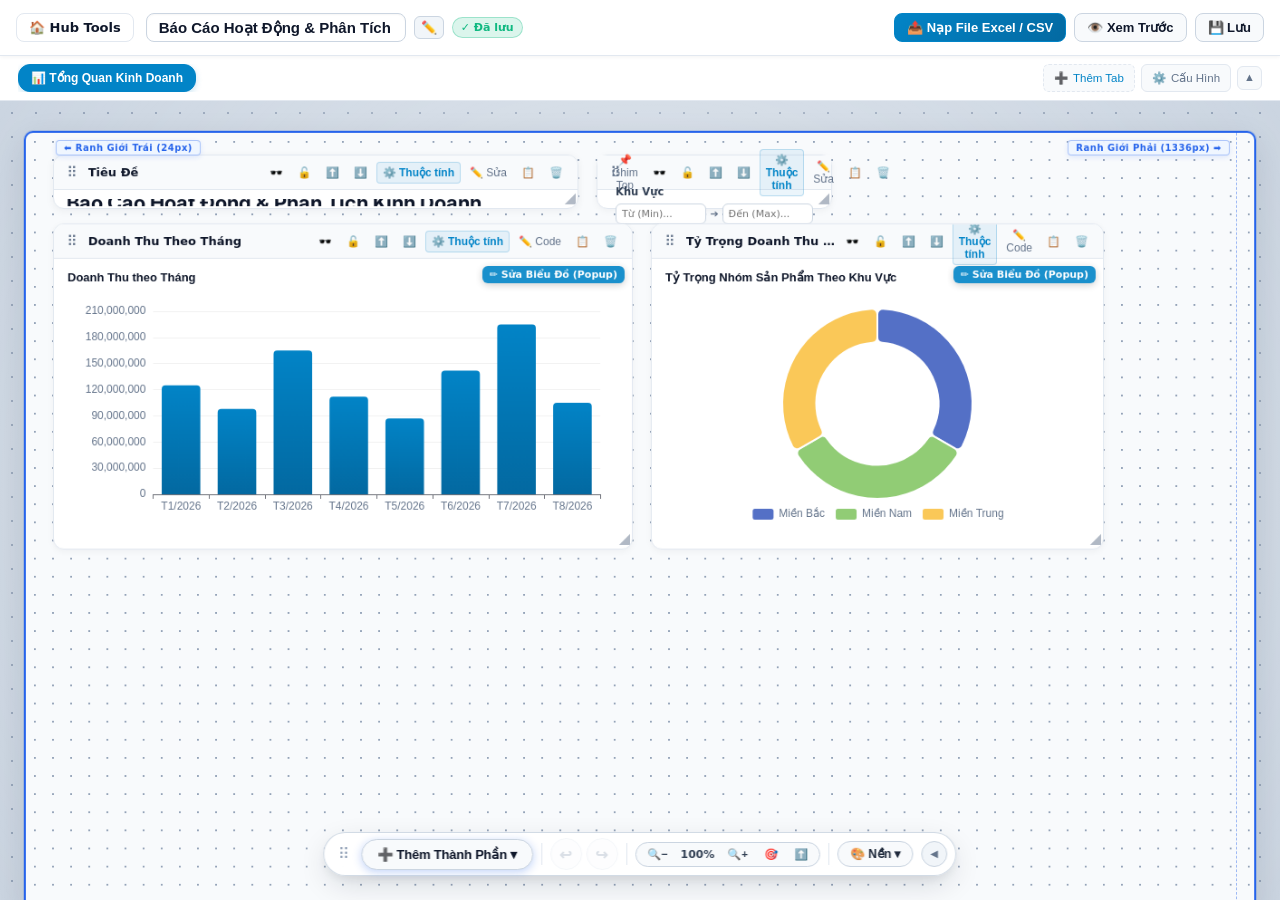
==== commit 1d5e1648: "done v1" ====
--- a/dashboard_builder.html
+++ b/dashboard_builder.html
@@ -20,8 +20,8 @@
   <link href="https://fonts.googleapis.com/css2?family=Inter:wght@400;500;600;700;800&family=Montserrat:wght@400;500;600;700;800&family=Playfair+Display:ital,wght@0,600;0,700;1,400&family=Roboto:ital,wght@0,400;0,500;0,700;1,400&display=swap" rel="stylesheet">
 
   <!-- Theme Stylesheet & Custom Dashboard CSS -->
-  <link rel="stylesheet" href="css/theme.css">
-  <link rel="stylesheet" href="css/dashboard-builder.css">
+  <link rel="stylesheet" href="css/theme.css?v=20261018">
+  <link rel="stylesheet" href="css/dashboard-builder.css?v=20261018_2">
 
   <!-- Core Data Storage (JSON format) -->
   <script src="data/storage.js"></script>
@@ -238,6 +238,10 @@
             <span class="fft-item-icon">🔍</span>
             <span class="fft-item-text">Bộ Lọc (Filter)</span>
           </button>
+          <button class="db-dropdown-item" id="menuAddKPI" title="Thẻ chỉ số thống kê KPI chuyên nghiệp (Tổng, Trung bình, Min, Max)">
+            <span class="fft-item-icon">📈</span>
+            <span class="fft-item-text">Thẻ Chỉ Số (KPI Card)</span>
+          </button>
           <button class="db-dropdown-item" id="menuAddTopFilterBar" title="Thêm Thanh / Khung Bộ Lọc Tổng Hợp (có thể kéo di chuyển hoặc ghim cố định dưới thanh tab)">
             <span class="fft-item-icon">📌</span>
             <span class="fft-item-text">Thanh Bộ Lọc Tổng Hợp</span>
@@ -578,6 +582,30 @@
             </select>
           </div>
 
+          <div class="fps-field" style="margin-top:10px;">
+            <label class="fps-sub-label">🎯 Tab Áp Dụng (Target Tab):</label>
+            <select class="fps-select" id="fpsFilterTargetTabSelect">
+              <option value="current">📌 Tab hiện tại</option>
+              <option value="all">🌐 Tất cả các Tab</option>
+            </select>
+          </div>
+
+          <div class="fps-field">
+            <label class="fps-sub-label">📊 Biểu Đồ Áp Dụng (Target Charts):</label>
+            <select class="fps-select" id="fpsFilterTargetScopeSelect">
+              <option value="all">✅ Mọi biểu đồ trong tab (Mặc định)</option>
+              <option value="custom">🎯 Chọn biểu đồ cụ thể...</option>
+            </select>
+          </div>
+
+          <div class="fps-field" id="fpsFilterChartsPickerWrap" style="display:none;background:#f8fafc;padding:8px 10px;border-radius:6px;border:1px solid #e2e8f0;">
+            <div style="font-size:11px;font-weight:700;color:#0f172a;margin-bottom:6px;display:flex;justify-content:space-between;align-items:center;">
+              <span>Chọn biểu đồ nhận bộ lọc:</span>
+              <button type="button" id="fpsBtnFilterSelectAllCharts" style="background:none;border:none;color:#0284c7;font-size:10.5px;cursor:pointer;font-weight:600;">Tất cả</button>
+            </div>
+            <div id="fpsFilterChartsCheckboxList" style="max-height:140px;overflow-y:auto;display:flex;flex-direction:column;gap:5px;"></div>
+          </div>
+
           <div class="fps-field" style="margin-top:12px;">
             <button class="fps-filter-btn-hero" id="fpsBtnOpenFilterModal" title="Mở Studio cấu hình trực quan với live preview và bộ 6 kiểu lọc tiêu chuẩn">
               <span>⚙️ Mở Filter Studio Đầy Đủ</span>
@@ -889,7 +917,7 @@
           </div>
 
           <div style="display:flex;gap:8px;margin-top:12px;">
-            <button type="button" class="fps-action-btn" id="fpsBtnDuplicate">📋 Nhân Bản</button>
+            <button type="button" class="fps-action-btn" id="fpsBtnDuplicate" title="Nhân bản thành phần độc lập (Ctrl+C, Ctrl+V hoặc Ctrl+D)">📋 Nhân Bản (Ctrl+C, Ctrl+V)</button>
             <button type="button" class="fps-action-btn is-danger" id="fpsBtnDelete">🗑️ Xóa</button>
           </div>
         </div>
@@ -1362,21 +1390,47 @@
   </div>
 
   <!-- ====================================================================
-       7. WIDGET CONFIGURATION MODAL (FILTER, KPI, HEADING, FRAME)
+       7. WIDGET CONFIGURATION MODAL (FILTER, KPI, TABLE, BUTTON, HEADING, TEXT, FRAME, SHAPE)
+       Modern Glassmorphic Studio with Live Interactive Previews
        ==================================================================== -->
-  <div class="db-simple-modal" id="widgetConfigModal">
-    <div class="db-simple-box" style="max-width:540px;max-height:90vh;display:flex;flex-direction:column;overflow:hidden;">
-      <div class="ce-header" style="flex-shrink:0;">
-        <span style="font-weight:700;font-size:15px;color:#fff;" id="widgetModalTitle">Cấu Hình Widget</span>
-        <button class="db-btn-tool" id="btnCloseWidgetModal">✕</button>
-      </div>
-      <div style="padding:20px;display:flex;flex-direction:column;gap:14px;overflow-y:auto;flex:1 1 auto;max-height:calc(90vh - 120px);" id="widgetModalBody">
-        <!-- Rendered dynamically for Filter, KPI, Heading, Frame -->
-      </div>
-      <div class="ce-header" style="justify-content:flex-end;border-top:1px solid var(--db-card-border);background:transparent;flex-shrink:0;">
-        <button class="db-btn-tool" id="btnCancelWidgetModal">Hủy</button>
-        <button class="db-btn-tool save-btn" id="btnSaveWidgetModal">💾 Lưu Widget</button>
-      </div>
+  <div class="db-simple-modal wcm-modal-overlay" id="widgetConfigModal" role="dialog" aria-modal="true" aria-labelledby="widgetModalTitle">
+    <div class="db-simple-box wcm-modal-container" id="widgetModalContainer">
+      <!-- Modern Studio Header -->
+      <header class="wcm-modal-header" id="widgetModalHeader">
+        <div class="wcm-header-left">
+          <div class="wcm-header-icon-badge" id="widgetModalIconBadge">⚙️</div>
+          <div class="wcm-header-text-group">
+            <div class="wcm-title-row">
+              <h3 class="wcm-modal-title" id="widgetModalTitle">Cấu Hình Thành Phần</h3>
+              <span class="wcm-badge" id="widgetModalBadge">Studio</span>
+            </div>
+            <p class="wcm-modal-subtitle" id="widgetModalSubtitle">Tùy biến thuộc tính, nguồn dữ liệu và phong cách hiển thị trực quan</p>
+          </div>
+        </div>
+        <div class="wcm-header-right">
+          <button type="button" class="wcm-close-btn" id="btnCloseWidgetModal" title="Đóng cửa sổ (Esc)">✕</button>
+        </div>
+      </header>
+
+      <!-- Scrollable Dynamic Body -->
+      <div class="wcm-modal-body" id="widgetModalBody">
+        <!-- Rendered dynamically for Filter, KPI, Table, Button, Heading, Text, Frame, Shape -->
+      </div>
+
+      <!-- Modern Sticky Action Footer -->
+      <footer class="wcm-modal-footer" id="widgetModalFooter">
+        <div class="wcm-footer-left" id="widgetModalFooterExtra">
+          <span class="wcm-footer-hint" id="widgetModalFooterHint">💡 Mẹo: Nhấn Lưu để cập nhật tức thời các thay đổi lên Canvas</span>
+        </div>
+        <div class="wcm-footer-actions">
+          <button type="button" class="wcm-btn wcm-btn-cancel" id="btnCancelWidgetModal">
+            ✕ Hủy Bỏ
+          </button>
+          <button type="button" class="wcm-btn wcm-btn-save save-btn" id="btnSaveWidgetModal">
+            <span class="wcm-save-icon">💾</span> <span id="widgetSaveBtnText">Lưu Thành Phần</span>
+          </button>
+        </div>
+      </footer>
     </div>
   </div>
 
@@ -1883,7 +1937,7 @@
   </div>
 
   <!-- JavaScript Engine -->
-  <script src="js/dashboard-builder.js"></script>
+  <script src="js/dashboard-builder.js?v=20261018_2"></script>
 </body>
 
 </html>
--- a/css/dashboard-builder.css
+++ b/css/dashboard-builder.css
@@ -3066,58 +3066,599 @@
 }
 
 /* =============================================================================
-   7. WIDGET BUILDER MODALS (HEADING, KPI, FILTER, FRAME)
+   7. WIDGET BUILDER MODALS (HEADING, KPI, FILTER, FRAME, TABLE, BUTTON, SHAPE)
+   MODERN GLASSMORPHIC STUDIO STYLING WITH LIVE PREVIEW
    ============================================================================= */
-.db-simple-modal {
+.db-simple-modal,
+.wcm-modal-overlay {
   position: fixed;
   inset: 0;
-  z-index: 600;
-  background: rgba(0, 0, 0, 0.8);
-  backdrop-filter: blur(8px);
+  z-index: 950;
+  background: rgba(15, 23, 42, 0.55);
+  backdrop-filter: blur(12px);
+  -webkit-backdrop-filter: blur(12px);
   display: none;
   align-items: center;
   justify-content: center;
   padding: 20px;
-}
-
-.db-simple-modal.open {
-  display: flex;
-}
-
-.db-simple-box {
-  background: var(--bg-card, #0f172a);
-  border: 1px solid var(--db-card-border);
-  border-radius: 12px;
+  animation: wcmFadeIn 0.2s cubic-bezier(0.16, 1, 0.3, 1);
+}
+
+@keyframes wcmFadeIn {
+  from { opacity: 0; }
+  to { opacity: 1; }
+}
+
+@keyframes wcmSlideUp {
+  from { opacity: 0; transform: translateY(16px) scale(0.985); }
+  to { opacity: 1; transform: translateY(0) scale(1); }
+}
+
+.db-simple-modal.open,
+.wcm-modal-overlay.open {
+  display: flex !important;
+}
+
+.db-simple-box,
+.wcm-modal-container {
+  background: #ffffff !important;
+  color: #0f172a !important;
+  border: 1px solid rgba(226, 232, 240, 0.9) !important;
+  border-radius: 18px !important;
   width: 100%;
-  max-width: 500px;
-  max-height: 90vh;
-  box-shadow: 0 15px 35px rgba(0, 0, 0, 0.5);
+  max-width: 560px;
+  max-height: 92vh;
+  box-shadow: 0 25px 60px -15px rgba(15, 23, 42, 0.25), 0 0 0 1px rgba(15, 23, 42, 0.05) !important;
   display: flex;
   flex-direction: column;
   overflow: hidden;
-}
-
+  animation: wcmSlideUp 0.25s cubic-bezier(0.16, 1, 0.3, 1);
+  transition: max-width 0.2s ease, width 0.2s ease;
+}
+
+/* Modal Header */
+.wcm-modal-header {
+  display: flex;
+  align-items: center;
+  justify-content: space-between;
+  padding: 16px 22px;
+  background: linear-gradient(180deg, #ffffff 0%, #f8fafc 100%);
+  border-bottom: 1px solid #e2e8f0;
+  flex-shrink: 0;
+  gap: 14px;
+}
+
+.wcm-header-left {
+  display: flex;
+  align-items: center;
+  gap: 12px;
+  min-width: 0;
+}
+
+.wcm-header-icon-badge {
+  width: 42px;
+  height: 42px;
+  border-radius: 12px;
+  background: linear-gradient(135deg, #e0f2fe 0%, #dbeafe 100%);
+  border: 1.5px solid #bae6fd;
+  display: flex;
+  align-items: center;
+  justify-content: center;
+  font-size: 22px;
+  flex-shrink: 0;
+  box-shadow: 0 2px 6px rgba(2, 132, 199, 0.12);
+}
+
+.wcm-header-text-group {
+  display: flex;
+  flex-direction: column;
+  min-width: 0;
+}
+
+.wcm-title-row {
+  display: flex;
+  align-items: center;
+  gap: 8px;
+  flex-wrap: wrap;
+}
+
+.wcm-modal-title {
+  font-size: 16.5px;
+  font-weight: 700;
+  color: #0f172a !important;
+  margin: 0;
+  line-height: 1.3;
+  letter-spacing: -0.01em;
+}
+
+.wcm-badge {
+  display: inline-flex;
+  align-items: center;
+  padding: 1.5px 7px;
+  border-radius: 999px;
+  font-size: 10.5px;
+  font-weight: 700;
+  text-transform: uppercase;
+  background: #e0f2fe;
+  color: #0284c7;
+  border: 1px solid #bae6fd;
+  letter-spacing: 0.03em;
+}
+
+.wcm-modal-subtitle {
+  font-size: 12px;
+  color: #64748b;
+  margin: 2px 0 0 0;
+  white-space: nowrap;
+  overflow: hidden;
+  text-overflow: ellipsis;
+}
+
+.wcm-close-btn {
+  width: 34px;
+  height: 34px;
+  border-radius: 10px;
+  border: 1px solid #e2e8f0;
+  background: #ffffff;
+  color: #64748b;
+  font-size: 14px;
+  display: flex;
+  align-items: center;
+  justify-content: center;
+  cursor: pointer;
+  flex-shrink: 0;
+  transition: all 0.15s ease;
+}
+
+.wcm-close-btn:hover {
+  background: #fee2e2;
+  border-color: #fca5a5;
+  color: #ef4444;
+  transform: rotate(90deg);
+}
+
+/* Modal Body */
+.wcm-modal-body,
 #widgetModalBody {
+  padding: 20px 22px !important;
   overflow-y: auto !important;
   flex: 1 1 auto;
-  max-height: calc(90vh - 120px);
-}
-
+  max-height: calc(92vh - 130px);
+  background: #f8fafc;
+}
+
+.wcm-modal-body::-webkit-scrollbar,
 #widgetModalBody::-webkit-scrollbar {
   width: 6px;
 }
 
+.wcm-modal-body::-webkit-scrollbar-track,
 #widgetModalBody::-webkit-scrollbar-track {
   background: transparent;
 }
 
+.wcm-modal-body::-webkit-scrollbar-thumb,
 #widgetModalBody::-webkit-scrollbar-thumb {
-  background: rgba(148, 163, 184, 0.5);
+  background: rgba(148, 163, 184, 0.45);
   border-radius: 4px;
 }
 
+.wcm-modal-body::-webkit-scrollbar-thumb:hover,
 #widgetModalBody::-webkit-scrollbar-thumb:hover {
-  background: rgba(100, 116, 139, 0.8);
+  background: rgba(100, 116, 139, 0.7);
+}
+
+/* Modal Footer */
+.wcm-modal-footer {
+  display: flex;
+  align-items: center;
+  justify-content: space-between;
+  padding: 13px 22px;
+  background: #ffffff;
+  border-top: 1px solid #e2e8f0;
+  flex-shrink: 0;
+  gap: 12px;
+}
+
+.wcm-footer-hint {
+  font-size: 11.5px;
+  color: #64748b;
+  display: inline-flex;
+  align-items: center;
+  gap: 5px;
+}
+
+.wcm-footer-actions {
+  display: flex;
+  align-items: center;
+  gap: 10px;
+  margin-left: auto;
+}
+
+.wcm-btn {
+  display: inline-flex;
+  align-items: center;
+  justify-content: center;
+  gap: 7px;
+  padding: 8px 18px;
+  border-radius: 9px;
+  font-size: 13px;
+  font-weight: 600;
+  cursor: pointer;
+  transition: all 0.16s ease;
+  border: none;
+  outline: none;
+  user-select: none;
+}
+
+.wcm-btn-cancel {
+  background: #ffffff;
+  color: #475569;
+  border: 1.5px solid #cbd5e1;
+}
+
+.wcm-btn-cancel:hover {
+  background: #f1f5f9;
+  border-color: #94a3b8;
+  color: #0f172a;
+}
+
+.wcm-btn-save {
+  background: linear-gradient(135deg, #0284c7 0%, #0369a1 100%);
+  color: #ffffff;
+  box-shadow: 0 4px 12px rgba(2, 132, 199, 0.28);
+}
+
+.wcm-btn-save:hover {
+  background: linear-gradient(135deg, #0369a1 0%, #075985 100%);
+  box-shadow: 0 6px 16px rgba(2, 132, 199, 0.38);
+  transform: translateY(-1px);
+}
+
+.wcm-btn-save:active {
+  transform: translateY(0);
+}
+
+/* =============================================================================
+   STUDIO 2-COLUMN LAYOUT & COMMON COMPONENTS (KPI, BUTTON, HEADING, FRAME)
+   ============================================================================= */
+.wcm-studio-layout {
+  display: grid;
+  grid-template-columns: 1fr 310px;
+  gap: 18px;
+  align-items: start;
+}
+
+@media (max-width: 820px) {
+  .wcm-studio-layout {
+    grid-template-columns: 1fr;
+  }
+}
+
+.wcm-studio-form {
+  display: flex;
+  flex-direction: column;
+  gap: 14px;
+}
+
+.wcm-section {
+  background: #ffffff;
+  border: 1px solid #e2e8f0;
+  border-radius: 12px;
+  padding: 14px 16px;
+  box-shadow: 0 1px 3px rgba(0, 0, 0, 0.02);
+  transition: border-color 0.15s ease;
+}
+
+.wcm-section:hover {
+  border-color: #cbd5e1;
+}
+
+.wcm-sec-header {
+  display: flex;
+  align-items: center;
+  justify-content: space-between;
+  margin-bottom: 10px;
+}
+
+.wcm-sec-title {
+  font-size: 12.5px;
+  font-weight: 700;
+  color: #0f172a;
+  display: flex;
+  align-items: center;
+  gap: 7px;
+}
+
+.wcm-step-badge {
+  width: 20px;
+  height: 20px;
+  border-radius: 50%;
+  background: linear-gradient(135deg, #0284c7 0%, #0369a1 100%);
+  color: #ffffff;
+  font-size: 11px;
+  font-weight: 800;
+  display: inline-flex;
+  align-items: center;
+  justify-content: center;
+}
+
+.wcm-label {
+  display: block;
+  font-size: 12px;
+  font-weight: 600;
+  color: #334155;
+  margin-bottom: 5px;
+}
+
+.wcm-input,
+.wcm-select {
+  width: 100%;
+  height: 38px;
+  padding: 0 12px;
+  border-radius: 8px;
+  border: 1.5px solid #cbd5e1;
+  background: #ffffff;
+  color: #0f172a;
+  font-size: 13px;
+  font-weight: 500;
+  box-sizing: border-box;
+  transition: all 0.15s ease;
+  outline: none;
+}
+
+.wcm-input:focus,
+.wcm-select:focus {
+  border-color: #0284c7;
+  box-shadow: 0 0 0 3px rgba(2, 132, 199, 0.14);
+}
+
+.wcm-textarea {
+  width: 100%;
+  padding: 10px 12px;
+  border-radius: 8px;
+  border: 1.5px solid #cbd5e1;
+  background: #ffffff;
+  color: #0f172a;
+  font-size: 13px;
+  font-family: inherit;
+  box-sizing: border-box;
+  transition: all 0.15s ease;
+  outline: none;
+  resize: vertical;
+}
+
+.wcm-textarea:focus {
+  border-color: #0284c7;
+  box-shadow: 0 0 0 3px rgba(2, 132, 199, 0.14);
+}
+
+/* Quick Chip Buttons */
+.wcm-chips-row {
+  display: flex;
+  align-items: center;
+  gap: 6px;
+  flex-wrap: wrap;
+  margin-top: 6px;
+}
+
+.wcm-chip-btn {
+  display: inline-flex;
+  align-items: center;
+  gap: 4px;
+  padding: 3px 9px;
+  border-radius: 6px;
+  border: 1px solid #e2e8f0;
+  background: #f8fafc;
+  color: #475569;
+  font-size: 11.5px;
+  font-weight: 600;
+  cursor: pointer;
+  transition: all 0.12s ease;
+  user-select: none;
+}
+
+.wcm-chip-btn:hover {
+  background: #e0f2fe;
+  border-color: #7dd3fc;
+  color: #0284c7;
+}
+
+.wcm-chip-btn.active {
+  background: #0284c7;
+  border-color: #0284c7;
+  color: #ffffff;
+}
+
+/* Palette Swatches */
+.wcm-swatches-grid {
+  display: grid;
+  grid-template-columns: repeat(6, 1fr);
+  gap: 8px;
+  margin-top: 6px;
+}
+
+.wcm-swatch-item {
+  height: 34px;
+  border-radius: 8px;
+  border: 2px solid transparent;
+  cursor: pointer;
+  display: flex;
+  align-items: center;
+  justify-content: center;
+  color: #ffffff;
+  font-size: 13px;
+  font-weight: 800;
+  transition: all 0.15s ease;
+  box-shadow: 0 1px 3px rgba(0, 0, 0, 0.1);
+}
+
+.wcm-swatch-item:hover {
+  transform: scale(1.08);
+}
+
+.wcm-swatch-item.active {
+  border-color: #0284c7;
+  box-shadow: 0 0 0 3px rgba(2, 132, 199, 0.3);
+}
+
+/* Live Preview Side Pane */
+.wcm-studio-preview-pane {
+  background: #ffffff;
+  border: 1px solid #e2e8f0;
+  border-radius: 14px;
+  padding: 16px;
+  box-shadow: 0 2px 8px rgba(0, 0, 0, 0.04);
+  position: sticky;
+  top: 0;
+  display: flex;
+  flex-direction: column;
+  gap: 12px;
+}
+
+.wcm-preview-header {
+  display: flex;
+  align-items: center;
+  justify-content: space-between;
+  padding-bottom: 8px;
+  border-bottom: 1px solid #f1f5f9;
+}
+
+.wcm-preview-title {
+  font-size: 12px;
+  font-weight: 700;
+  color: #0f172a;
+  display: flex;
+  align-items: center;
+  gap: 6px;
+}
+
+.wcm-live-dot {
+  width: 8px;
+  height: 8px;
+  border-radius: 50%;
+  background: #10b981;
+  box-shadow: 0 0 0 3px rgba(16, 185, 129, 0.2);
+  animation: wcmPulse 2s infinite;
+}
+
+@keyframes wcmPulse {
+  0% { transform: scale(0.95); box-shadow: 0 0 0 0 rgba(16, 185, 129, 0.5); }
+  70% { transform: scale(1); box-shadow: 0 0 0 6px rgba(16, 185, 129, 0); }
+  100% { transform: scale(0.95); box-shadow: 0 0 0 0 rgba(16, 185, 129, 0); }
+}
+
+.wcm-preview-stage {
+  min-height: 140px;
+  display: flex;
+  align-items: center;
+  justify-content: center;
+  padding: 16px;
+  background: #f8fafc;
+  border-radius: 10px;
+  border: 1.5px dashed #cbd5e1;
+  position: relative;
+  overflow: hidden;
+}
+
+/* KPI Preview Card */
+.wcm-kpi-card-mockup {
+  width: 100%;
+  padding: 16px;
+  border-radius: 12px;
+  text-align: center;
+  box-shadow: 0 4px 14px rgba(0, 0, 0, 0.06);
+  transition: all 0.2s ease;
+  display: flex;
+  flex-direction: column;
+  align-items: center;
+  justify-content: center;
+  box-sizing: border-box;
+}
+
+.wcm-kpi-icon-pill {
+  width: 38px;
+  height: 38px;
+  border-radius: 10px;
+  display: flex;
+  align-items: center;
+  justify-content: center;
+  font-size: 20px;
+  margin-bottom: 8px;
+}
+
+.wcm-kpi-name-label {
+  font-size: 11px;
+  text-transform: uppercase;
+  font-weight: 700;
+  letter-spacing: 0.04em;
+  margin-bottom: 4px;
+}
+
+.wcm-kpi-val-number {
+  font-size: 28px;
+  font-weight: 800;
+  line-height: 1.15;
+  letter-spacing: -0.02em;
+}
+
+/* Button Preview Card */
+.wcm-btn-mockup {
+  display: inline-flex;
+  align-items: center;
+  justify-content: center;
+  gap: 8px;
+  padding: 12px 26px;
+  border-radius: 10px;
+  font-weight: 700;
+  font-size: 14px;
+  cursor: pointer;
+  transition: all 0.18s cubic-bezier(0.16, 1, 0.3, 1);
+  box-shadow: 0 4px 12px rgba(0, 0, 0, 0.1);
+  user-select: none;
+  max-width: 100%;
+  text-align: center;
+}
+
+.wcm-btn-mockup:hover {
+  transform: translateY(-2px);
+  box-shadow: 0 6px 18px rgba(0, 0, 0, 0.16);
+}
+
+/* Heading & Text Preview */
+.wcm-heading-preview-box {
+  width: 100%;
+  min-height: 80px;
+  display: flex;
+  align-items: center;
+  padding: 12px;
+  background: #ffffff;
+  border-radius: 8px;
+  border: 1px solid #e2e8f0;
+  box-sizing: border-box;
+}
+
+/* Checkbox Toggle Container */
+.wcm-toggle-wrap {
+  display: flex;
+  align-items: center;
+  gap: 9px;
+  padding: 9px 12px;
+  background: #f8fafc;
+  border: 1px solid #e2e8f0;
+  border-radius: 8px;
+  cursor: pointer;
+  user-select: none;
+  font-size: 12.5px;
+  color: #0f172a;
+  font-weight: 600;
+}
+
+.wcm-toggle-wrap input[type="checkbox"] {
+  width: 16px;
+  height: 16px;
+  accent-color: #0284c7;
+  cursor: pointer;
 }
 
 /* =============================================================================
@@ -6831,6 +7372,11 @@
   box-shadow: 0 2px 6px rgba(0, 0, 0, 0.06);
 }
 
+.db-top-filter-item-wrapper.selected {
+  border-color: #0284c7 !important;
+  box-shadow: 0 0 0 2.5px rgba(2, 132, 199, 0.28) !important;
+}
+
 .db-top-filter-item-header {
   display: flex;
   align-items: center;
@@ -6925,6 +7471,11 @@
 [data-theme="dark"] .db-top-filter-item-wrapper {
   background: #1e293b;
   border-color: #334155;
+}
+
+[data-theme="dark"] .db-top-filter-item-wrapper.selected {
+  border-color: #38bdf8 !important;
+  box-shadow: 0 0 0 2.5px rgba(56, 189, 248, 0.35) !important;
 }
 
 [data-theme="dark"] .db-top-filter-item-title {
